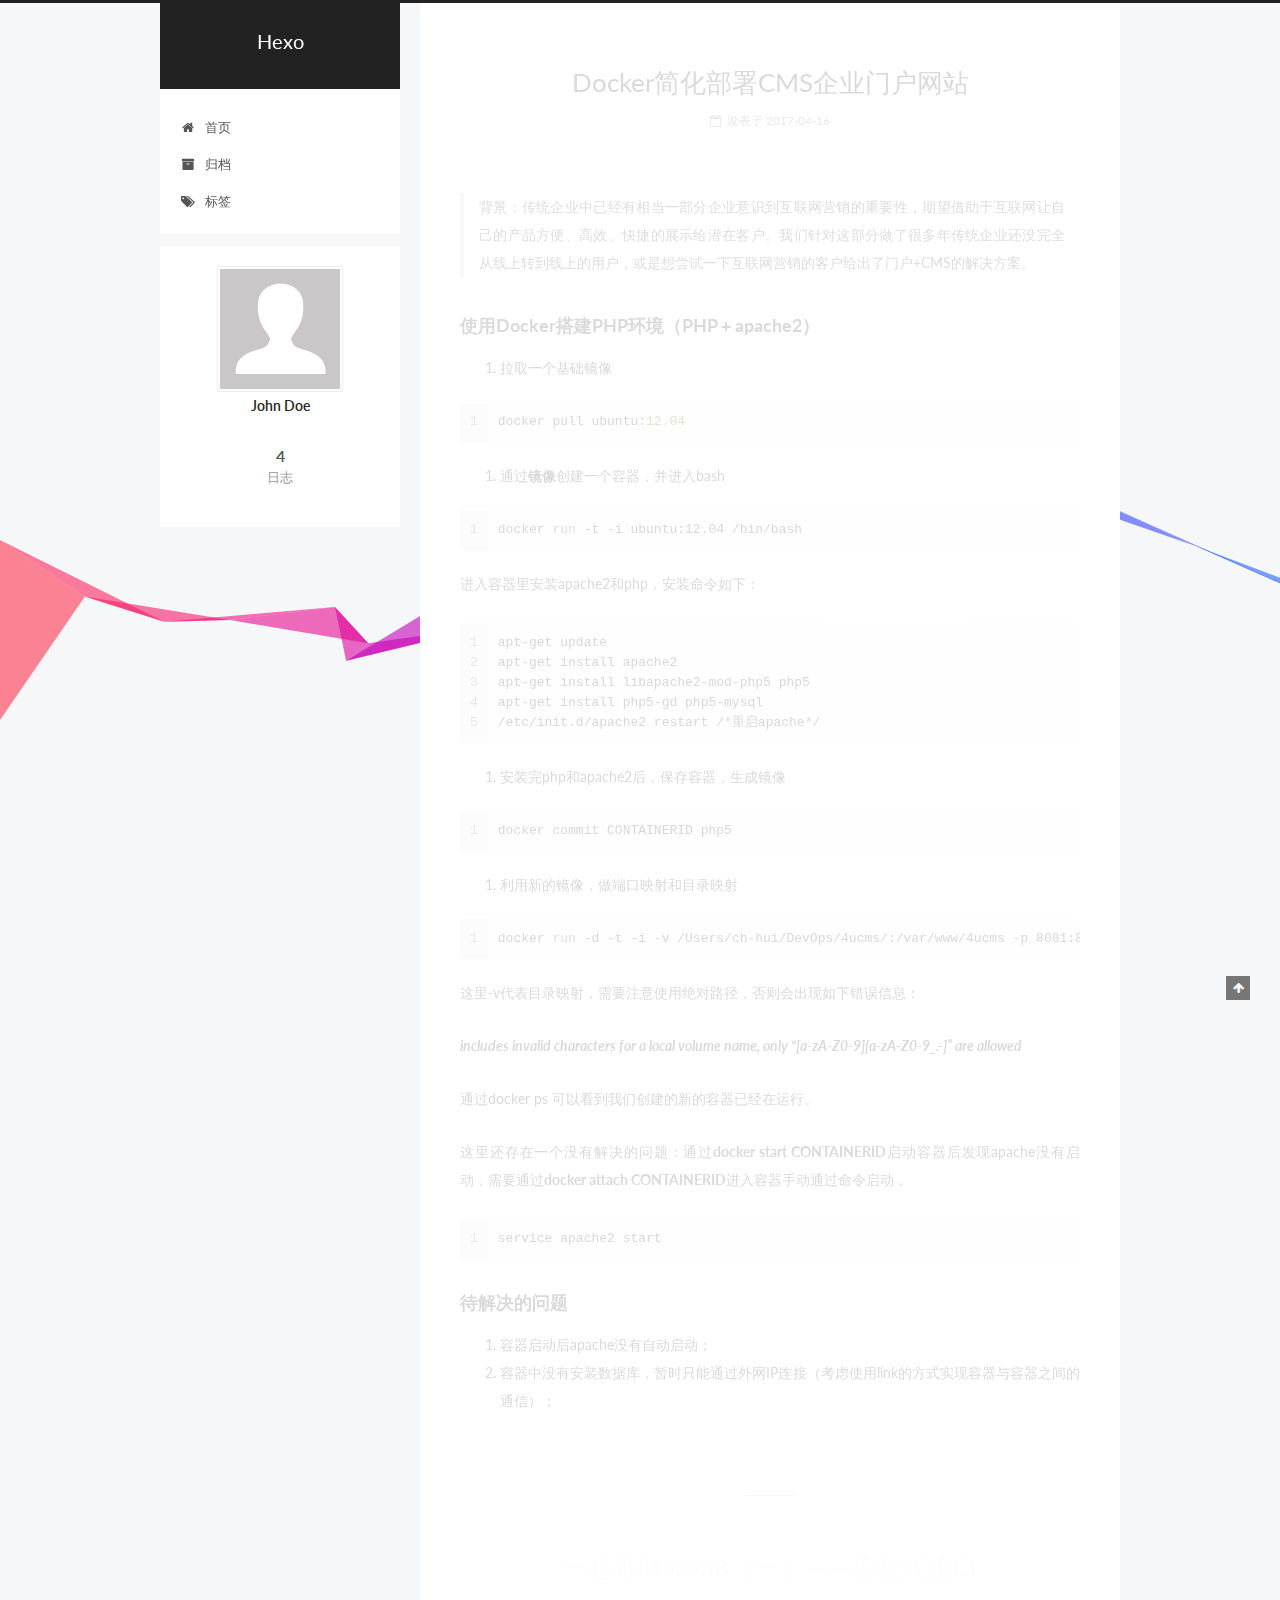
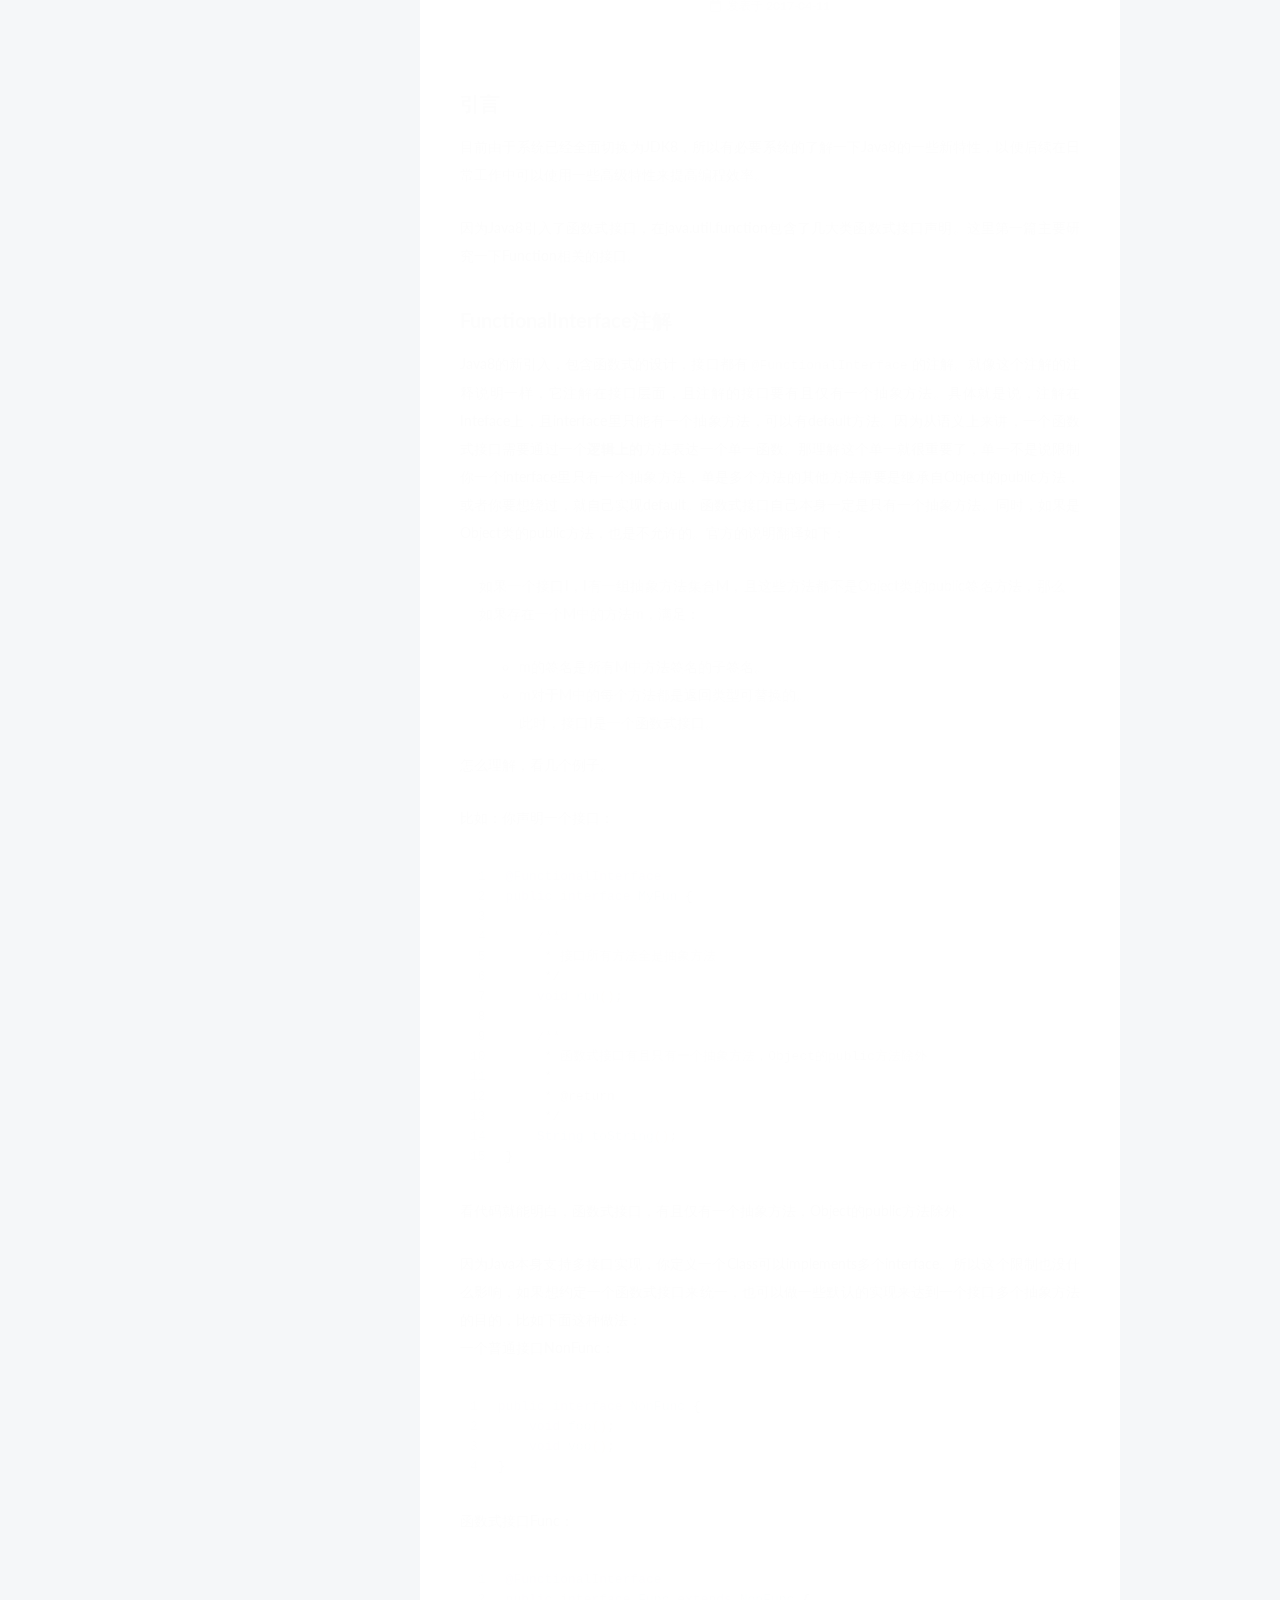
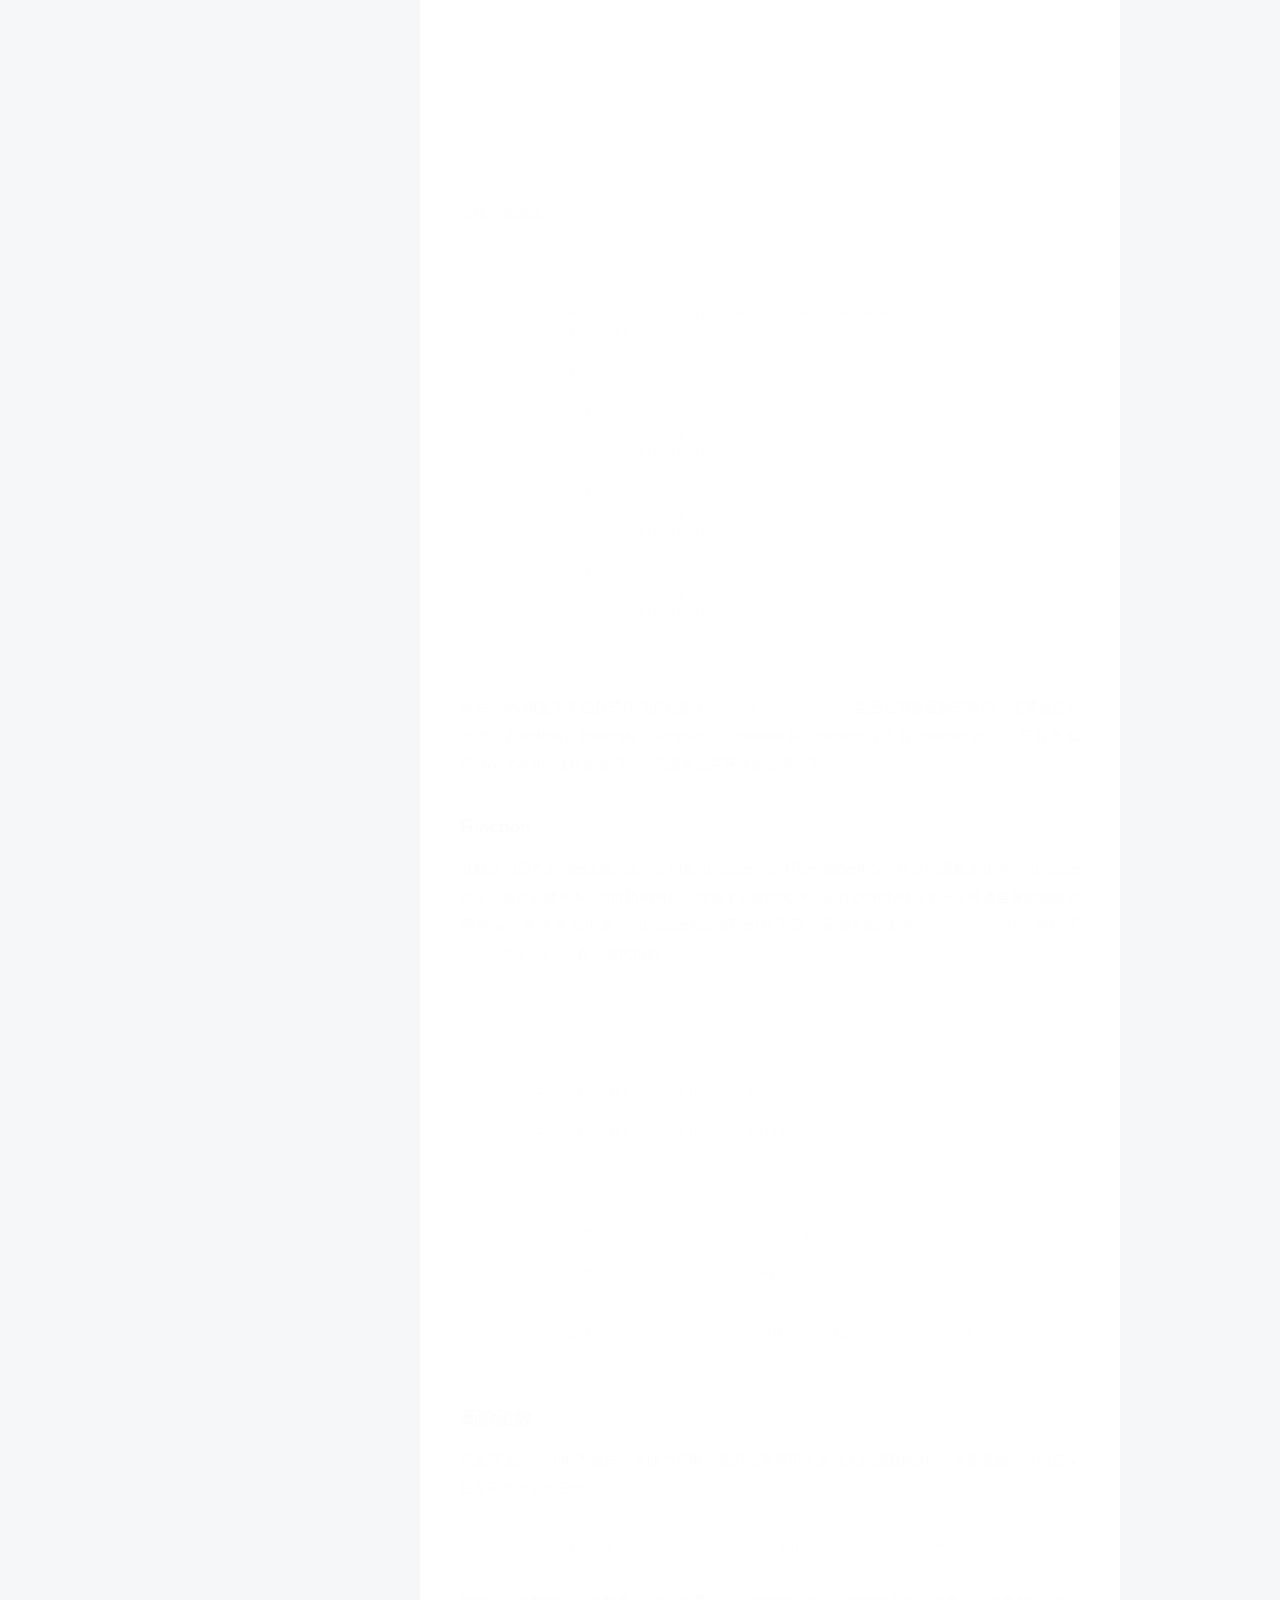
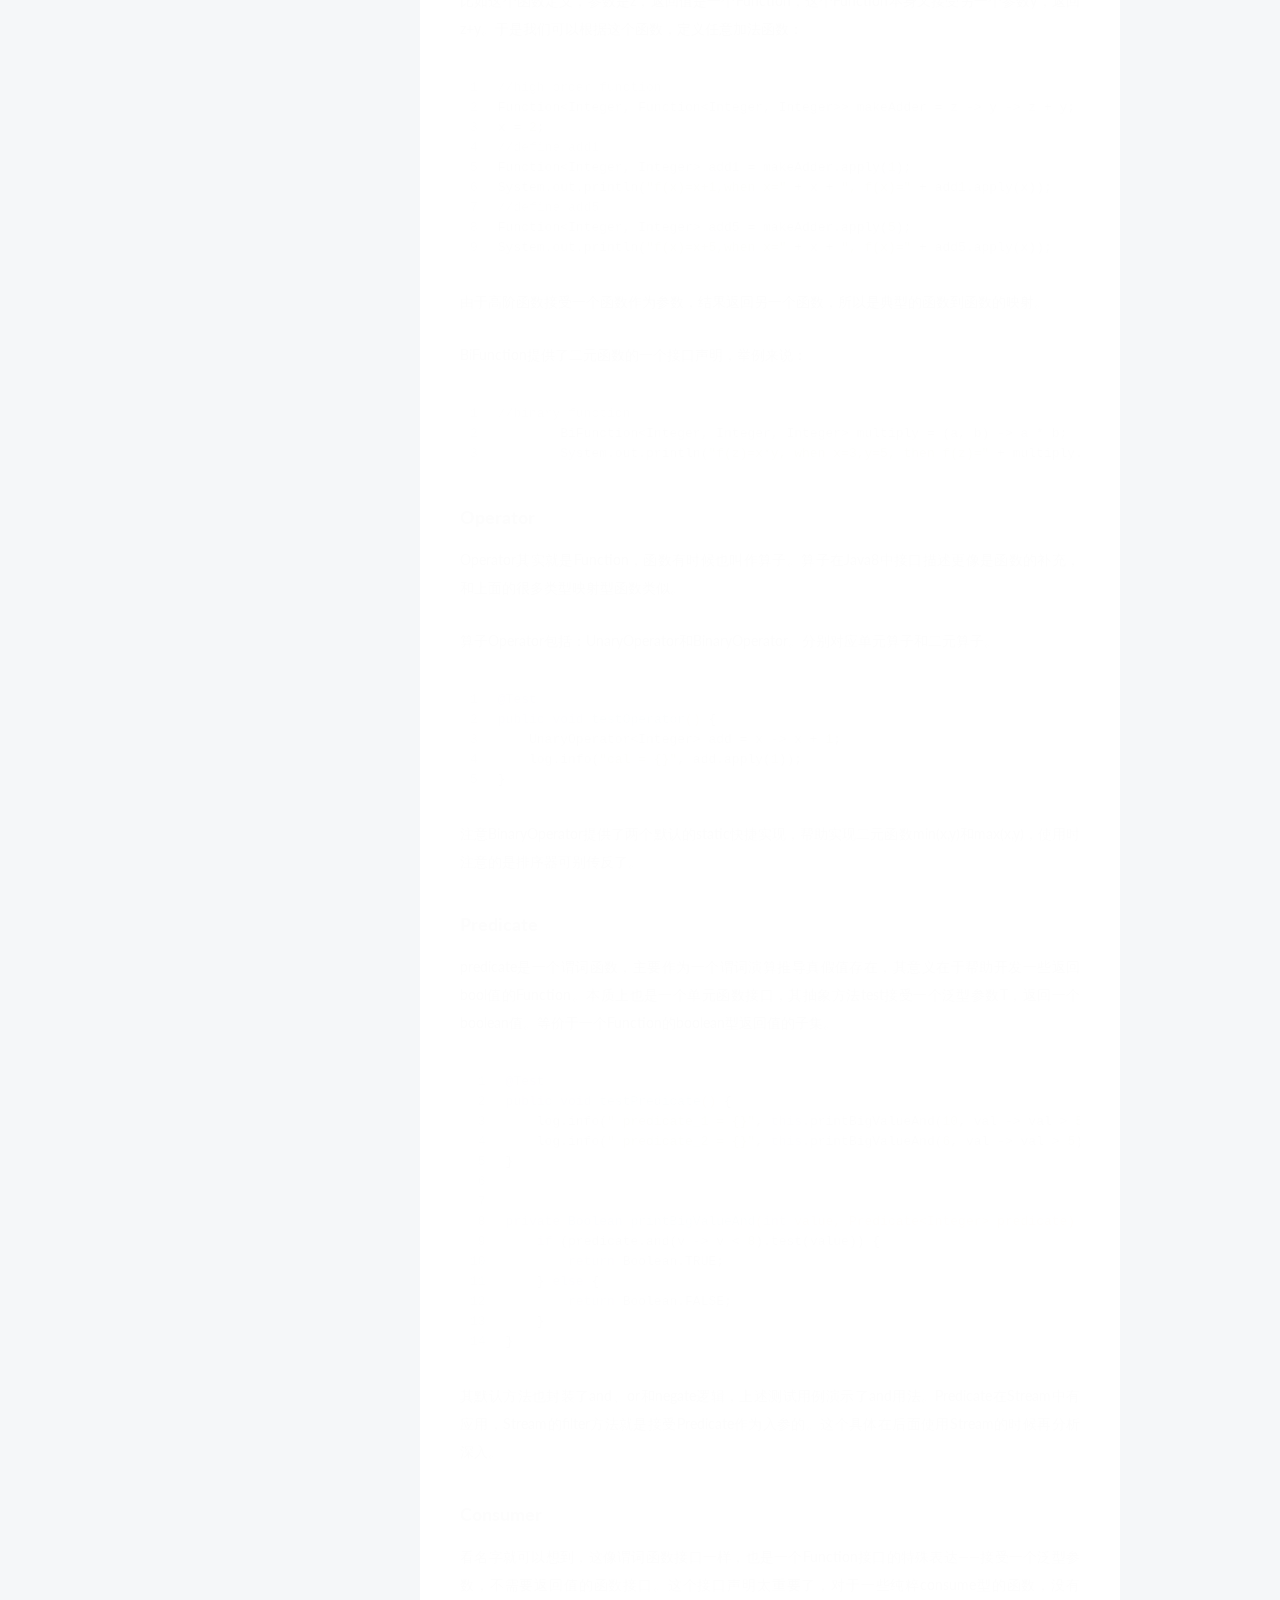
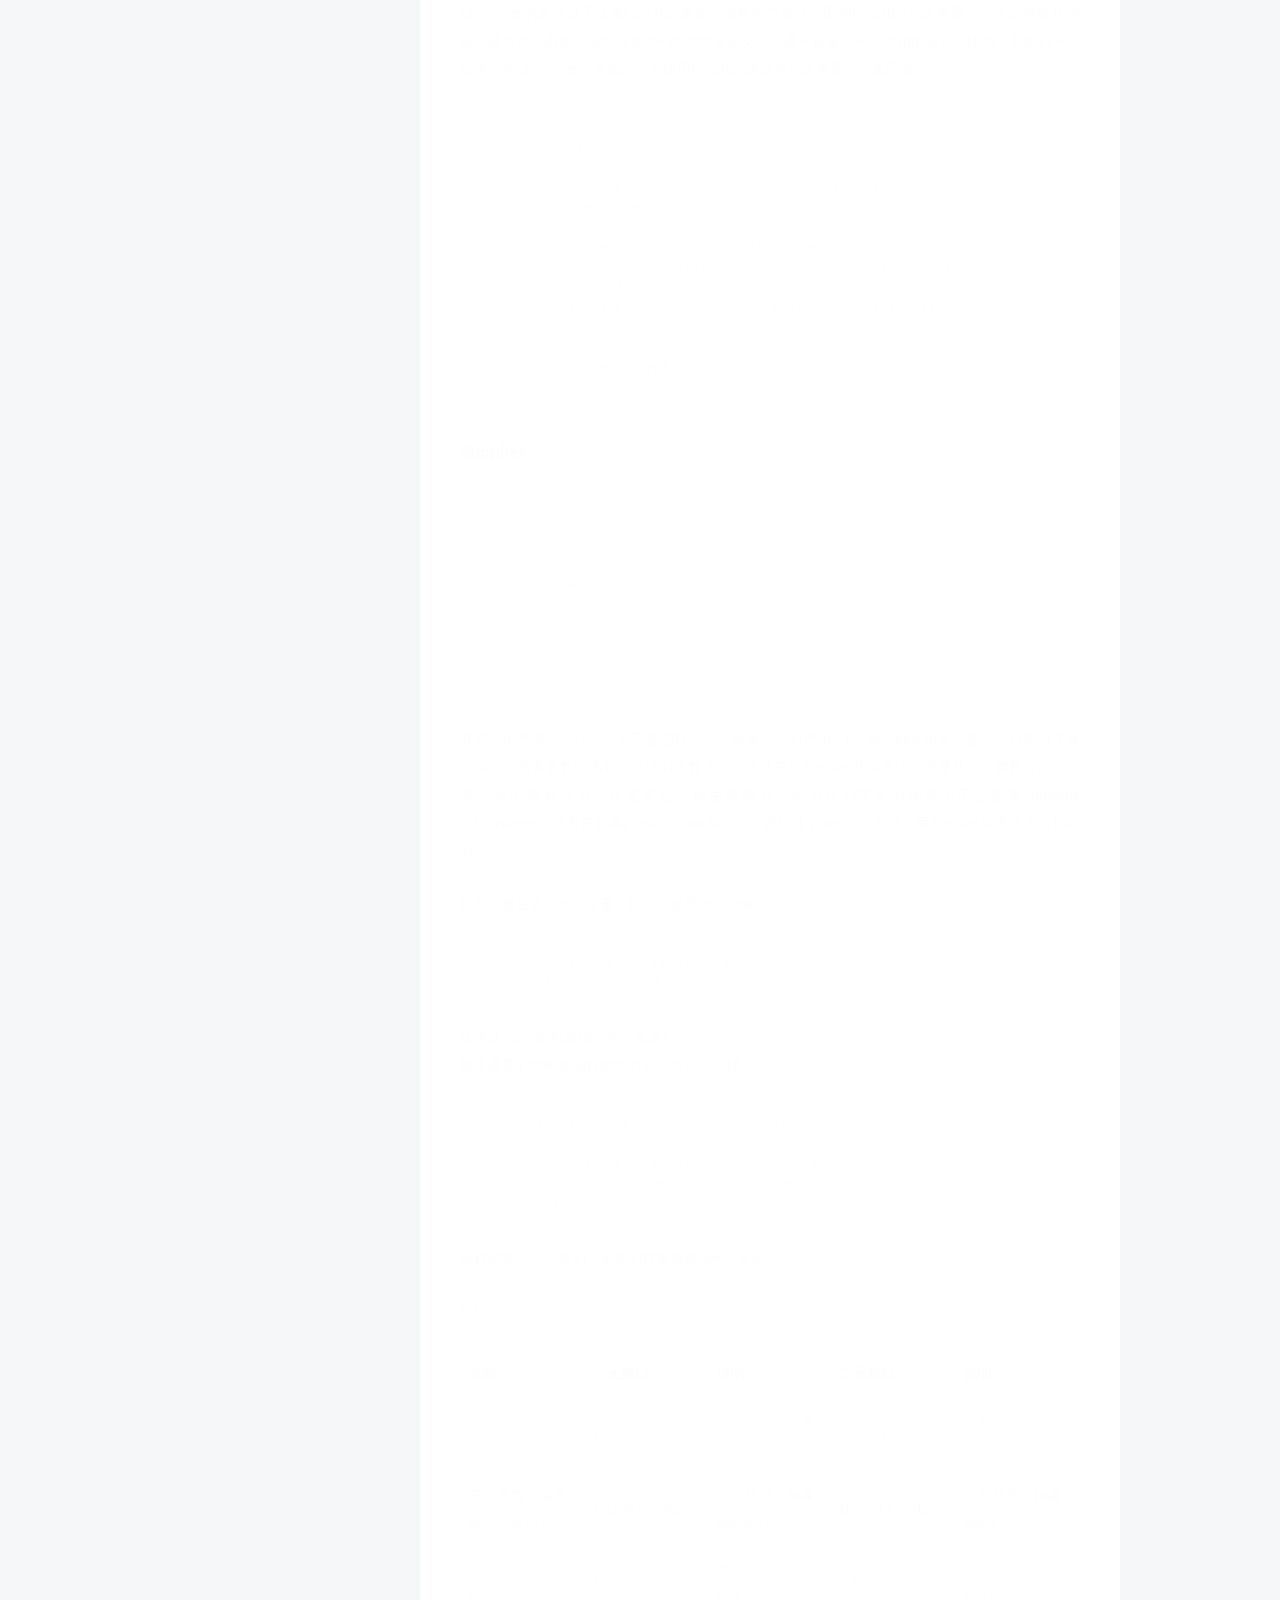
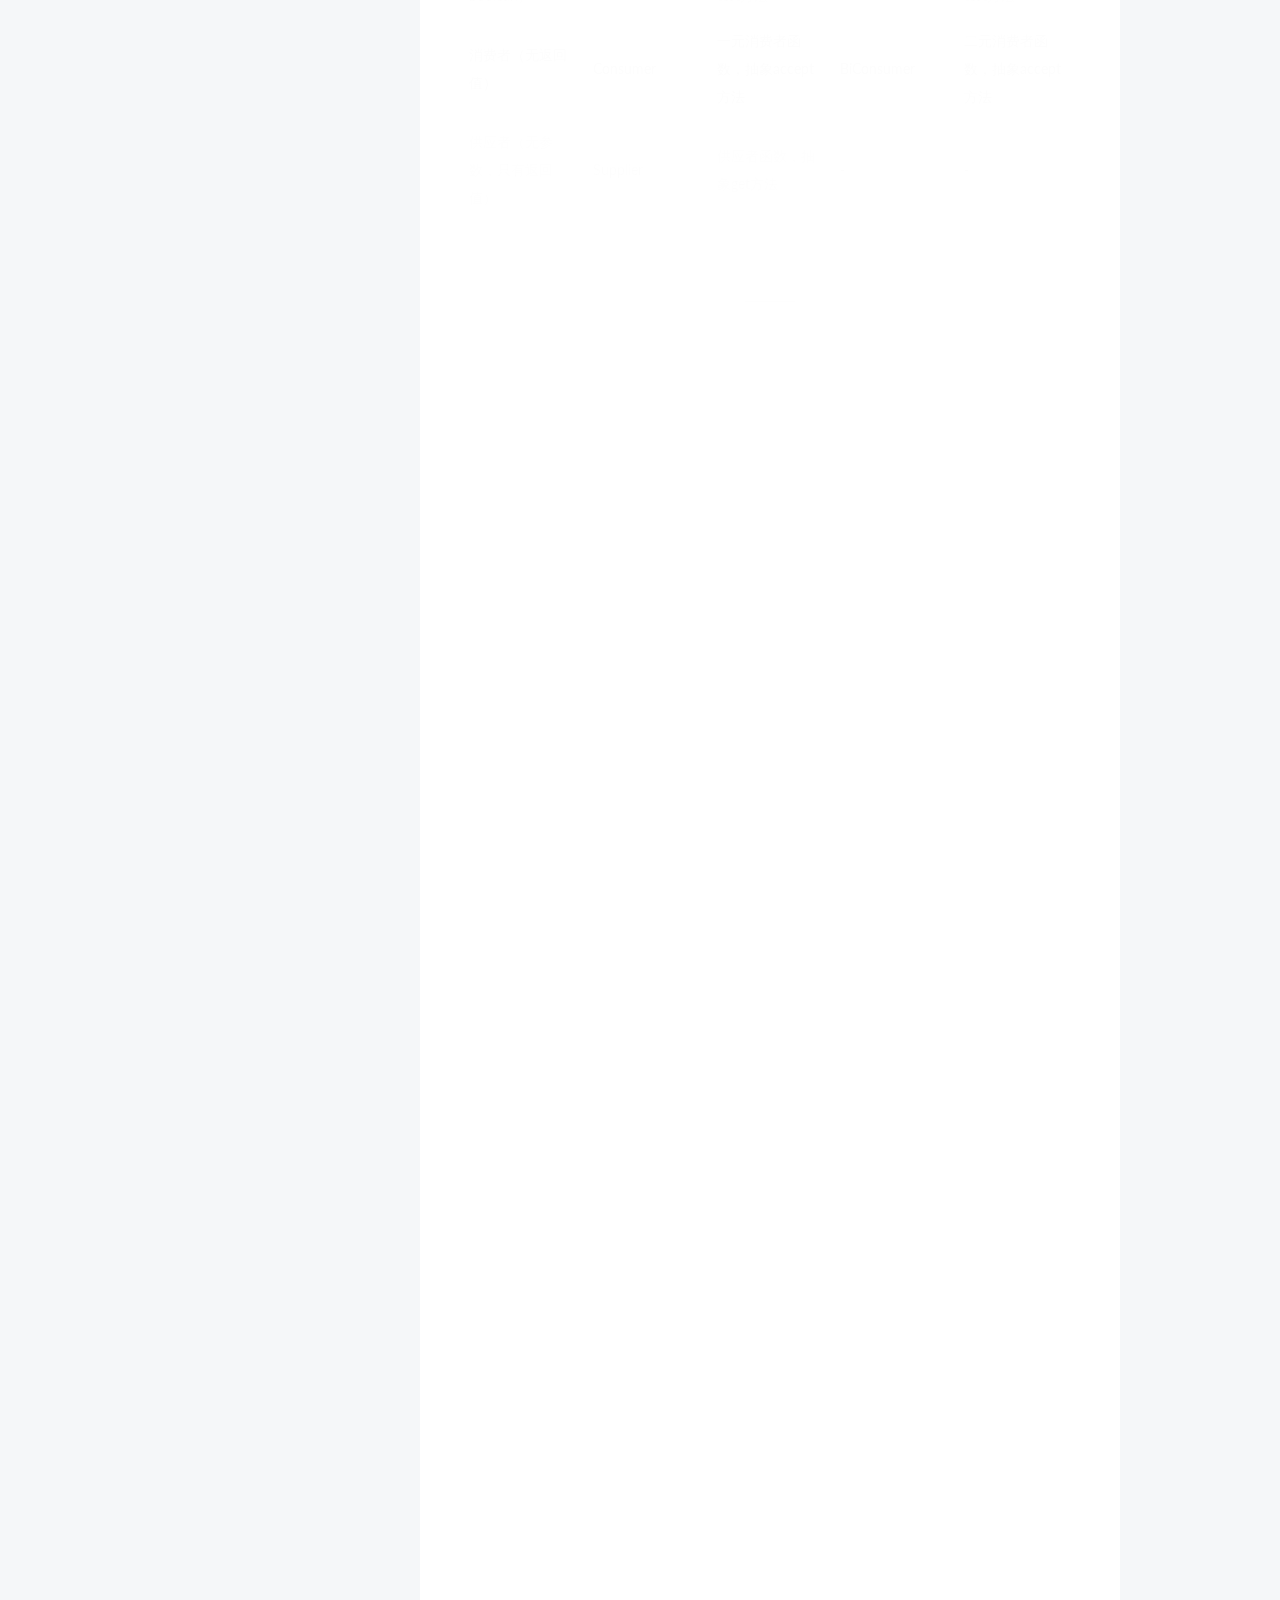
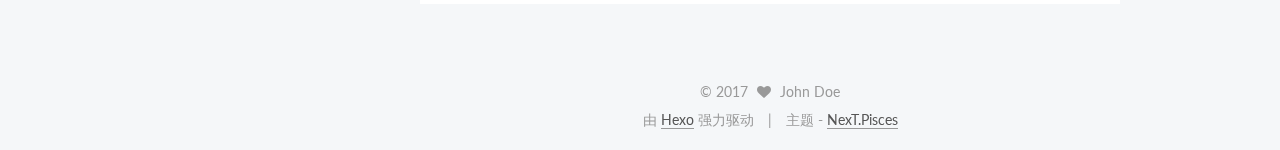
==== index.html @ 5c095590 "Site updated: 2017-04-16 20:41:40" ====
<!doctype html>



  


<html class="theme-next pisces use-motion" lang="zh-Hans">
<head>
  <meta charset="UTF-8"/>
<meta http-equiv="X-UA-Compatible" content="IE=edge" />
<meta name="viewport" content="width=device-width, initial-scale=1, maximum-scale=1"/>



<meta http-equiv="Cache-Control" content="no-transform" />
<meta http-equiv="Cache-Control" content="no-siteapp" />















  
  
  <link href="/lib/fancybox/source/jquery.fancybox.css?v=2.1.5" rel="stylesheet" type="text/css" />




  
  
  
  

  
    
    
  

  

  

  

  

  
    
    
    <link href="//fonts.googleapis.com/css?family=Lato:300,300italic,400,400italic,700,700italic&subset=latin,latin-ext" rel="stylesheet" type="text/css">
  






<link href="/lib/font-awesome/css/font-awesome.min.css?v=4.6.2" rel="stylesheet" type="text/css" />

<link href="/css/main.css?v=5.1.0" rel="stylesheet" type="text/css" />


  <meta name="keywords" content="Hexo, NexT" />








  <link rel="shortcut icon" type="image/x-icon" href="/favicon.ico?v=5.1.0" />






<meta property="og:type" content="website">
<meta property="og:title" content="Hexo">
<meta property="og:url" content="http://yoursite.com/index.html">
<meta property="og:site_name" content="Hexo">
<meta name="twitter:card" content="summary">
<meta name="twitter:title" content="Hexo">



<script type="text/javascript" id="hexo.configurations">
  var NexT = window.NexT || {};
  var CONFIG = {
    root: '/',
    scheme: 'Pisces',
    sidebar: {"position":"left","display":"post","offset":12,"offset_float":0,"b2t":false,"scrollpercent":false},
    fancybox: true,
    motion: true,
    duoshuo: {
      userId: '0',
      author: '博主'
    },
    algolia: {
      applicationID: '',
      apiKey: '',
      indexName: '',
      hits: {"per_page":10},
      labels: {"input_placeholder":"Search for Posts","hits_empty":"We didn't find any results for the search: ${query}","hits_stats":"${hits} results found in ${time} ms"}
    }
  };
</script>



  <link rel="canonical" href="http://yoursite.com/"/>





  <title> Hexo </title>
</head>

<body itemscope itemtype="http://schema.org/WebPage" lang="zh-Hans">

  














  
  
    
  

  <div class="container sidebar-position-left 
   page-home 
 ">
    <div class="headband"></div>

    <header id="header" class="header" itemscope itemtype="http://schema.org/WPHeader">
      <div class="header-inner"><div class="site-brand-wrapper">
  <div class="site-meta ">
    

    <div class="custom-logo-site-title">
      <a href="/"  class="brand" rel="start">
        <span class="logo-line-before"><i></i></span>
        <span class="site-title">Hexo</span>
        <span class="logo-line-after"><i></i></span>
      </a>
    </div>
      
        <p class="site-subtitle"></p>
      
  </div>

  <div class="site-nav-toggle">
    <button>
      <span class="btn-bar"></span>
      <span class="btn-bar"></span>
      <span class="btn-bar"></span>
    </button>
  </div>
</div>

<nav class="site-nav">
  

  
    <ul id="menu" class="menu">
      
        
        <li class="menu-item menu-item-home">
          <a href="/" rel="section">
            
              <i class="menu-item-icon fa fa-fw fa-home"></i> <br />
            
            首页
          </a>
        </li>
      
        
        <li class="menu-item menu-item-archives">
          <a href="/archives" rel="section">
            
              <i class="menu-item-icon fa fa-fw fa-archive"></i> <br />
            
            归档
          </a>
        </li>
      
        
        <li class="menu-item menu-item-tags">
          <a href="/tags" rel="section">
            
              <i class="menu-item-icon fa fa-fw fa-tags"></i> <br />
            
            标签
          </a>
        </li>
      

      
    </ul>
  

  
</nav>



 </div>
    </header>

    <main id="main" class="main">
      <div class="main-inner">
        <div class="content-wrap">
          <div id="content" class="content">
            
  <section id="posts" class="posts-expand">
    
      

  

  
  
  

  <article class="post post-type-normal " itemscope itemtype="http://schema.org/Article">
    <link itemprop="mainEntityOfPage" href="http://yoursite.com/2017/04/16/Docker简化部署CMS企业门户网站/">

    <span hidden itemprop="author" itemscope itemtype="http://schema.org/Person">
      <meta itemprop="name" content="John Doe">
      <meta itemprop="description" content="">
      <meta itemprop="image" content="/images/avatar.gif">
    </span>

    <span hidden itemprop="publisher" itemscope itemtype="http://schema.org/Organization">
      <meta itemprop="name" content="Hexo">
    </span>

    
      <header class="post-header">

        
        
          <h1 class="post-title" itemprop="name headline">
            
            
              
                
                <a class="post-title-link" href="/2017/04/16/Docker简化部署CMS企业门户网站/" itemprop="url">
                  Docker简化部署CMS企业门户网站
                </a>
              
            
          </h1>
        

        <div class="post-meta">
          <span class="post-time">
            
              <span class="post-meta-item-icon">
                <i class="fa fa-calendar-o"></i>
              </span>
              
                <span class="post-meta-item-text">发表于</span>
              
              <time title="创建于" itemprop="dateCreated datePublished" datetime="2017-04-16T19:58:52+08:00">
                2017-04-16
              </time>
            

            

            
          </span>

          

          
            
          

          
          

          

          

          

        </div>
      </header>
    


    <div class="post-body" itemprop="articleBody">

      
      

      
        
          
            <blockquote>
<p>背景：传统企业中已经有相当一部分企业意识到互联网营销的重要性，期望借助于互联网让自己的产品方便、高效、快捷的展示给潜在客户。我们针对这部分做了很多年传统企业还没完全从线上转到线上的用户，或是想尝试一下互联网营销的客户给出了门户+CMS的解决方案。</p>
</blockquote>
<h3 id="使用Docker搭建PHP环境（PHP-apache2）"><a href="#使用Docker搭建PHP环境（PHP-apache2）" class="headerlink" title="使用Docker搭建PHP环境（PHP + apache2）"></a>使用Docker搭建PHP环境（PHP + apache2）</h3><ol>
<li>拉取一个基础镜像</li>
</ol>
<figure class="highlight docker"><table><tr><td class="gutter"><pre><div class="line">1</div></pre></td><td class="code"><pre><div class="line">docker pull ubuntu:<span class="number">12.04</span></div></pre></td></tr></table></figure>
<ol>
<li>通过<strong>镜像</strong>创建一个容器，并进入bash</li>
</ol>
<figure class="highlight docker"><table><tr><td class="gutter"><pre><div class="line">1</div></pre></td><td class="code"><pre><div class="line">docker <span class="keyword">run</span> -t -i ubuntu:12.04 /bin/bash</div></pre></td></tr></table></figure>
<p>进入容器里安装apache2和php，安装命令如下：</p>
<figure class="highlight plain"><table><tr><td class="gutter"><pre><div class="line">1</div><div class="line">2</div><div class="line">3</div><div class="line">4</div><div class="line">5</div></pre></td><td class="code"><pre><div class="line">apt-get update</div><div class="line">apt-get install apache2</div><div class="line">apt-get install libapache2-mod-php5 php5</div><div class="line">apt-get install php5-gd php5-mysql</div><div class="line">/etc/init.d/apache2 restart /*重启apache*/</div></pre></td></tr></table></figure>
<ol>
<li>安装完php和apache2后，保存容器，生成镜像</li>
</ol>
<figure class="highlight dockerfile"><table><tr><td class="gutter"><pre><div class="line">1</div></pre></td><td class="code"><pre><div class="line">docker commit CONTAINERID php5</div></pre></td></tr></table></figure>
<ol>
<li>利用新的镜像，做端口映射和目录映射</li>
</ol>
<figure class="highlight dockerfile"><table><tr><td class="gutter"><pre><div class="line">1</div></pre></td><td class="code"><pre><div class="line">docker <span class="keyword">run</span> -d -t -i -v /Users/ch-hui/DevOps/4ucms/:/var/www/4ucms -p 8081:80 --name 4ucms php5 /bin/bash</div></pre></td></tr></table></figure>
<p>这里-v代表目录映射，需要注意使用绝对路径，否则会出现如下错误信息：</p>
<p><strong><em>includes invalid characters for a local volume name, only “[a-zA-Z0-9][a-zA-Z0-9_.-]” are allowed</em></strong></p>
<p>通过docker ps 可以看到我们创建的新的容器已经在运行。</p>
<p>这里还存在一个没有解决的问题：通过<strong>docker start CONTAINERID</strong>启动容器后发现apache没有启动，需要通过<strong>docker attach CONTAINERID</strong>进入容器手动通过命令启动，</p>
<figure class="highlight plain"><table><tr><td class="gutter"><pre><div class="line">1</div></pre></td><td class="code"><pre><div class="line">service apache2 start</div></pre></td></tr></table></figure>
<h3 id="待解决的问题"><a href="#待解决的问题" class="headerlink" title="待解决的问题"></a>待解决的问题</h3><ol>
<li>容器启动后apache没有自动启动；</li>
<li>容器中没有安装数据库，暂时只能通过外网IP连接（考虑使用link的方式实现容器与容器之间的通信）；</li>
</ol>

          
        
      
    </div>

    <div>
      
    </div>

    <div>
      
    </div>

    <div>
      
    </div>

    <footer class="post-footer">
      

      

      

      
      
        <div class="post-eof"></div>
      
    </footer>
  </article>


    
      

  

  
  
  

  <article class="post post-type-normal " itemscope itemtype="http://schema.org/Article">
    <link itemprop="mainEntityOfPage" href="http://yoursite.com/2017/04/11/8（一）——函数式接口/">

    <span hidden itemprop="author" itemscope itemtype="http://schema.org/Person">
      <meta itemprop="name" content="John Doe">
      <meta itemprop="description" content="">
      <meta itemprop="image" content="/images/avatar.gif">
    </span>

    <span hidden itemprop="publisher" itemscope itemtype="http://schema.org/Organization">
      <meta itemprop="name" content="Hexo">
    </span>

    
      <header class="post-header">

        
        
          <h1 class="post-title" itemprop="name headline">
            
            
              
                
                <a class="post-title-link" href="/2017/04/11/8（一）——函数式接口/" itemprop="url">
                  一起爪哇Java8（一）——函数式接口
                </a>
              
            
          </h1>
        

        <div class="post-meta">
          <span class="post-time">
            
              <span class="post-meta-item-icon">
                <i class="fa fa-calendar-o"></i>
              </span>
              
                <span class="post-meta-item-text">发表于</span>
              
              <time title="创建于" itemprop="dateCreated datePublished" datetime="2017-04-11T16:06:52+08:00">
                2017-04-11
              </time>
            

            

            
          </span>

          

          
            
          

          
          

          

          

          

        </div>
      </header>
    


    <div class="post-body" itemprop="articleBody">

      
      

      
        
          
            <h2 id="引言"><a href="#引言" class="headerlink" title="引言"></a>引言</h2><p>目前由于系统已经全面切换为JDK8，所以有必要系统的了解一下Java8的一些新特性，以便后续在日常工作中可以使用一些高级特性来提高编程效率。</p>
<p>因为Java8引入了函数式接口，在java.util.function包含了几大类函数式接口声明。这里第一篇主要研究一下Function相关的接口。</p>
<h2 id="FunctionalInterface注解"><a href="#FunctionalInterface注解" class="headerlink" title="FunctionalInterface注解"></a>FunctionalInterface注解</h2><p>Java8的新引入，包含函数式的设计，接口都有<code>@FunctionalInterface</code>的注解。就像这个注解的注释说明一样，它注解在接口层面，且注解的接口要有且仅有一个抽象方法。具体就是说，注解在Inteface上，且interface里只能有一个抽象方法，可以有default方法。因为从语义上来讲，一个函数式接口需要通过一个<strong>逻辑上的</strong>方法表达一个单一函数。那理解这个单一就很重要了，单一不是说限制你一个interface里只有一个抽象方法，单是多个方法的其他方法需要是继承自Object的public方法，或者你要想绕过，就自己实现default。函数式接口自己本身一定是只有一个抽象方法。同时，如果是Object类的public方法，也是不允许的。官方的说明翻译如下：</p>
<blockquote>
<p>如果一个接口I，I有一组抽象方法集合M，且这些方法都不是Object类的public签名方法，那么如果存在一个M中的方法m，满足： </p>
<ul>
<li>m的签名是所有M中方法签名的子签名。 </li>
<li>m对于M中的每个方法都是返回类型可替换的。<br>此时，接口I是一个函数式接口。</li>
</ul>
</blockquote>
<p>怎么理解，看几个例子。</p>
<p>比如：你声明一个接口：</p>
<figure class="highlight java"><table><tr><td class="gutter"><pre><div class="line">1</div><div class="line">2</div><div class="line">3</div><div class="line">4</div><div class="line">5</div><div class="line">6</div><div class="line">7</div><div class="line">8</div><div class="line">9</div><div class="line">10</div><div class="line">11</div><div class="line">12</div><div class="line">13</div><div class="line">14</div><div class="line">15</div></pre></td><td class="code"><pre><div class="line"><span class="meta">@FunctionalInterface</span></div><div class="line"><span class="keyword">public</span> <span class="class"><span class="keyword">interface</span> <span class="title">MyFun</span> </span>&#123;</div><div class="line"></div><div class="line">    <span class="comment">/**</span></div><div class="line">     * 接口所有方法全是抽象方法</div><div class="line">     */</div><div class="line">    <span class="function"><span class="keyword">void</span> <span class="title">run</span><span class="params">()</span></span>;</div><div class="line"></div><div class="line">    <span class="comment">/**</span></div><div class="line">     * 函数式接口有且只有一个抽象方法，Object的public方法除外</div><div class="line">     *</div><div class="line">     * <span class="doctag">@return</span></div><div class="line">     */</div><div class="line">    <span class="function">String <span class="title">toString</span><span class="params">()</span></span>;</div><div class="line">&#125;</div></pre></td></tr></table></figure>
<p>看代码就能明白，函数式接口，有且仅有一个抽象方法，Object的public方法除外。</p>
<p>因为Java本身支持多接口实现，你定义一个Class可以implements多个interface。所以这个限制也没什么影响，如果想约定一个函数式接口来统一，也可以做一些默认的实现来达到一个接口多个抽象方法的目的，比如下面这种做法：<br>一个普通接口NonFunc：</p>
<figure class="highlight java"><table><tr><td class="gutter"><pre><div class="line">1</div><div class="line">2</div><div class="line">3</div><div class="line">4</div></pre></td><td class="code"><pre><div class="line"><span class="keyword">public</span> <span class="class"><span class="keyword">interface</span> <span class="title">NonFunc</span> </span>&#123;</div><div class="line">    <span class="function"><span class="keyword">void</span> <span class="title">foo</span><span class="params">()</span></span>;</div><div class="line">    <span class="function"><span class="keyword">void</span> <span class="title">voo</span><span class="params">()</span></span>;</div><div class="line">&#125;</div></pre></td></tr></table></figure>
<p>函数式接口Func：</p>
<figure class="highlight java"><table><tr><td class="gutter"><pre><div class="line">1</div><div class="line">2</div><div class="line">3</div><div class="line">4</div><div class="line">5</div><div class="line">6</div><div class="line">7</div><div class="line">8</div><div class="line">9</div><div class="line">10</div></pre></td><td class="code"><pre><div class="line"><span class="meta">@FunctionalInterface</span></div><div class="line"><span class="keyword">public</span> <span class="class"><span class="keyword">interface</span> <span class="title">Func</span> <span class="keyword">extends</span> <span class="title">NonFunc</span> </span>&#123;</div><div class="line">    <span class="function"><span class="keyword">void</span> <span class="title">run</span><span class="params">()</span></span>;</div><div class="line">    <span class="function"><span class="keyword">default</span> <span class="keyword">void</span> <span class="title">foo</span><span class="params">()</span> </span>&#123;</div><div class="line">        <span class="comment">// do something</span></div><div class="line">    &#125;</div><div class="line">    <span class="function"><span class="keyword">default</span> <span class="keyword">void</span> <span class="title">voo</span><span class="params">()</span> </span>&#123;</div><div class="line">        <span class="comment">// do something</span></div><div class="line">    &#125;</div><div class="line">&#125;</div></pre></td></tr></table></figure>
<p>实现的测试类：</p>
<figure class="highlight java"><table><tr><td class="gutter"><pre><div class="line">1</div><div class="line">2</div><div class="line">3</div><div class="line">4</div><div class="line">5</div><div class="line">6</div><div class="line">7</div><div class="line">8</div><div class="line">9</div><div class="line">10</div><div class="line">11</div><div class="line">12</div><div class="line">13</div><div class="line">14</div><div class="line">15</div><div class="line">16</div><div class="line">17</div><div class="line">18</div><div class="line">19</div><div class="line">20</div></pre></td><td class="code"><pre><div class="line"><span class="keyword">public</span> <span class="class"><span class="keyword">class</span> <span class="title">TestJ8FunctionalInterface</span> <span class="keyword">implements</span> <span class="title">Func</span> </span>&#123;</div><div class="line">    <span class="function"><span class="keyword">public</span> <span class="keyword">static</span> <span class="keyword">void</span> <span class="title">main</span><span class="params">(String[] args)</span> </span>&#123;</div><div class="line">        Func func = <span class="keyword">new</span> TestJ8FunctionalInterface();</div><div class="line">        func.run();</div><div class="line">        func.foo();</div><div class="line">        func.voo();</div><div class="line">    &#125;</div><div class="line">    <span class="meta">@Override</span></div><div class="line">    <span class="function"><span class="keyword">public</span> <span class="keyword">void</span> <span class="title">run</span><span class="params">()</span> </span>&#123;</div><div class="line">        System.out.println(<span class="string">"run"</span>);</div><div class="line">    &#125;</div><div class="line">    <span class="meta">@Override</span></div><div class="line">    <span class="function"><span class="keyword">public</span> <span class="keyword">void</span> <span class="title">foo</span><span class="params">()</span> </span>&#123;</div><div class="line">        System.out.println(<span class="string">"foo"</span>);</div><div class="line">    &#125;</div><div class="line">    <span class="meta">@Override</span></div><div class="line">    <span class="function"><span class="keyword">public</span> <span class="keyword">void</span> <span class="title">voo</span><span class="params">()</span> </span>&#123;</div><div class="line">        System.out.println(<span class="string">"voo"</span>);</div><div class="line">    &#125;</div><div class="line">&#125;</div></pre></td></tr></table></figure>
<p>最后，Java8里关于函数式接口的包是<code>java.util.function</code>，里面全部是函数式接口。主要包含几大类：Function、Predicate、Supplier、Consumer和*Operator（没有Operator接口，只有类似BinaryOperator这样的接口）。后面依次展开详细说明一下。</p>
<h3 id="Function"><a href="#Function" class="headerlink" title="Function"></a>Function</h3><p>其默认实现了3个default方法，分别是compose、andThen和identity，对应的函数表达为：compose对应，体现嵌套关系；andThen对应，转换了嵌套的顺序；还有identity对应了一个传递自身的函数调用对应。从这里看出来，compose和andThen对于两个函数f和g来说，<code>f.compose(g)</code>等价于<code>g.andThen(f)</code>。看个测试用例：</p>
<figure class="highlight java"><table><tr><td class="gutter"><pre><div class="line">1</div><div class="line">2</div><div class="line">3</div><div class="line">4</div><div class="line">5</div><div class="line">6</div><div class="line">7</div><div class="line">8</div><div class="line">9</div><div class="line">10</div><div class="line">11</div><div class="line">12</div><div class="line">13</div><div class="line">14</div><div class="line">15</div><div class="line">16</div><div class="line">17</div><div class="line">18</div></pre></td><td class="code"><pre><div class="line"><span class="meta">@Test</span></div><div class="line"><span class="function"><span class="keyword">public</span> <span class="keyword">void</span> <span class="title">testFunction</span><span class="params">()</span> </span>&#123;</div><div class="line"></div><div class="line">    <span class="comment">// f(x) = x + 1</span></div><div class="line">    Function&lt;Integer, Integer&gt; incr = x -&gt; x + <span class="number">1</span>;</div><div class="line">    <span class="comment">// g(x) = x * 2</span></div><div class="line">    Function&lt;Integer, Integer&gt; multiply = x -&gt; x * <span class="number">2</span>;</div><div class="line"></div><div class="line">    <span class="keyword">int</span> count = <span class="number">2</span>;</div><div class="line"></div><div class="line"></div><div class="line">    log.info(<span class="string">"cal = &#123;&#125;"</span>, incr.apply(<span class="number">2</span>));</div><div class="line">    <span class="comment">// f(g(x))</span></div><div class="line">    log.info(<span class="string">"cal1 = &#123;&#125;"</span>, incr.compose(multiply).apply(count));</div><div class="line"></div><div class="line">    <span class="comment">// g(f(x))</span></div><div class="line">    log.info(<span class="string">"cal2 = &#123;&#125;"</span>, incr.andThen(multiply).apply(count));</div><div class="line">&#125;</div></pre></td></tr></table></figure>
<h3 id="高阶函数"><a href="#高阶函数" class="headerlink" title="高阶函数"></a>高阶函数</h3><p>只是普通的lambda表达式，其能力有限。我们会希望引入更强大的函数能力——高阶函数，可以定义任意同类计算的函数。</p>
<figure class="highlight java"><table><tr><td class="gutter"><pre><div class="line">1</div></pre></td><td class="code"><pre><div class="line">Function&lt;Integer, Function&lt;Integer, Integer&gt;&gt; makeAdder = z -&gt; y -&gt; z + y;</div></pre></td></tr></table></figure>
<p>比如这个函数定义，参数是z，返回值是一个Function，这个Function本身又接受另一个参数y，返回z+y。于是我们可以根据这个函数，定义任意加法函数：</p>
<figure class="highlight java"><table><tr><td class="gutter"><pre><div class="line">1</div><div class="line">2</div><div class="line">3</div><div class="line">4</div><div class="line">5</div><div class="line">6</div><div class="line">7</div><div class="line">8</div><div class="line">9</div></pre></td><td class="code"><pre><div class="line"><span class="comment">//high order function</span></div><div class="line">Function&lt;Integer, Function&lt;Integer, Integer&gt;&gt; makeAdder = z -&gt; y -&gt; z + y;</div><div class="line">x = <span class="number">2</span>;</div><div class="line"><span class="comment">//define add1</span></div><div class="line">Function&lt;Integer, Integer&gt; add1 = makeAdder.apply(<span class="number">1</span>);</div><div class="line">System.out.println(<span class="string">"f(x)=x+1,when x="</span> + x + <span class="string">", f(x)="</span> + add1.apply(x));</div><div class="line"><span class="comment">//define add5</span></div><div class="line">Function&lt;Integer, Integer&gt; add5 = makeAdder.apply(<span class="number">5</span>);</div><div class="line">System.out.println(<span class="string">"f(x)=x+5,when x="</span> + x + <span class="string">", f(x)="</span> + add5.apply(x));</div></pre></td></tr></table></figure>
<p>由于高阶函数接受一个函数作为参数，结果返回另一个函数，所以是典型的函数到函数的映射。</p>
<p>BiFunction提供了二元函数的一个接口声明，举例来说：</p>
<figure class="highlight java"><table><tr><td class="gutter"><pre><div class="line">1</div><div class="line">2</div><div class="line">3</div></pre></td><td class="code"><pre><div class="line"><span class="comment">//binary function</span></div><div class="line">        BiFunction&lt;Integer, Integer, Integer&gt; multiply = (a, b) -&gt; a * b;</div><div class="line">        System.out.println(<span class="string">"f(z)=x*y, when x=3,y=5, then f(z)="</span> + multiply.apply(<span class="number">3</span>, <span class="number">5</span>));</div></pre></td></tr></table></figure>
<h3 id="Operator"><a href="#Operator" class="headerlink" title="Operator"></a>Operator</h3><p>Operator其实就是Function，函数有时候也叫作算子。算子在Java8中接口描述更像是函数的补充，和上面的很多类型映射型函数类似。</p>
<p>算子Operator包括：UnaryOperator和BinaryOperator。分别对应单元算子和二元算子。 </p>
<figure class="highlight java"><table><tr><td class="gutter"><pre><div class="line">1</div><div class="line">2</div><div class="line">3</div><div class="line">4</div><div class="line">5</div></pre></td><td class="code"><pre><div class="line"><span class="meta">@Test</span></div><div class="line"><span class="function"><span class="keyword">public</span> <span class="keyword">void</span> <span class="title">testOperator</span><span class="params">()</span> </span>&#123;</div><div class="line">    UnaryOperator&lt;Integer&gt; add = x -&gt; x + <span class="number">1</span>;</div><div class="line">    log.info(<span class="string">"cal = &#123;&#125;"</span>, add.apply(<span class="number">1</span>));</div><div class="line">&#125;</div></pre></td></tr></table></figure>
<p>注意BinaryOperator提供了两个默认的static快捷实现，帮助实现二元函数min(x,y)和max(x,y)，使用时注意的是排序器可别传反了。</p>
<h3 id="Predicate"><a href="#Predicate" class="headerlink" title="Predicate"></a>Predicate</h3><p>predicate是一个谓词函数，主要作为一个谓词演算推导真假值存在，其意义在于帮助开发一些返回bool值的Function。本质上也是一个单元函数接口，其抽象方法test接受一个泛型参数T，返回一个boolean值。等价于一个Function的boolean型返回值的子集。</p>
<figure class="highlight java"><table><tr><td class="gutter"><pre><div class="line">1</div><div class="line">2</div><div class="line">3</div><div class="line">4</div><div class="line">5</div><div class="line">6</div><div class="line">7</div><div class="line">8</div><div class="line">9</div><div class="line">10</div><div class="line">11</div><div class="line">12</div><div class="line">13</div><div class="line">14</div></pre></td><td class="code"><pre><div class="line"><span class="meta">@Test</span></div><div class="line"><span class="function"><span class="keyword">public</span> <span class="keyword">void</span> <span class="title">testPredicate</span><span class="params">()</span> </span>&#123;</div><div class="line">    log.info(<span class="string">" predicate_1 = &#123;&#125;"</span>, <span class="keyword">this</span>.printBigValueAnd(<span class="number">10</span>, val -&gt; val &gt; <span class="number">5</span>));</div><div class="line">    log.info(<span class="string">" predicate_2 = &#123;&#125;"</span>, <span class="keyword">this</span>.printBigValueAnd(<span class="number">6</span>, val -&gt; val &gt; <span class="number">5</span>));</div><div class="line">&#125;</div><div class="line"></div><div class="line"></div><div class="line"><span class="function"><span class="keyword">private</span> Boolean <span class="title">printBigValueAnd</span><span class="params">(<span class="keyword">int</span> value, Predicate&lt;Integer&gt; predicate)</span> </span>&#123;</div><div class="line">    <span class="keyword">if</span> (predicate.and(v -&gt; v &lt; <span class="number">8</span>).test(value)) &#123;</div><div class="line">        <span class="keyword">return</span> Boolean.TRUE;</div><div class="line">    &#125; <span class="keyword">else</span> &#123;</div><div class="line">        <span class="keyword">return</span> Boolean.FALSE;</div><div class="line">    &#125;</div><div class="line">&#125;</div></pre></td></tr></table></figure>
<p>其默认方法也封装了and、or和negate逻辑，上述测试用例演示了and用法。Predicate在Stream中有应用，Stream的filter方法就是接受Predicate作为入参的。这个具体在后面使用Stream的时候再分析深入。</p>
<h3 id="Consumer"><a href="#Consumer" class="headerlink" title="Consumer"></a>Consumer</h3><p>看名字就可以想到，这像谓词函数接口一样，也是一个Function接口的特殊表达——接受一个泛型参数，不需要返回值的函数接口。这个接口声明太重要了，对于一些纯粹consume型的函数，没有Consumer的定义真无法被Function家族的函数接口表达。因为Function一定需要一个泛型参数作为返回值类型（当然不排除你使用Function来定义，但是一直返回一个无用的值）。比如下面的例子，如果没有Consumer，类似的行为使用Function表达就一定需要一个返回值。</p>
<figure class="highlight java"><table><tr><td class="gutter"><pre><div class="line">1</div><div class="line">2</div><div class="line">3</div><div class="line">4</div><div class="line">5</div><div class="line">6</div><div class="line">7</div><div class="line">8</div><div class="line">9</div><div class="line">10</div><div class="line">11</div><div class="line">12</div><div class="line">13</div><div class="line">14</div></pre></td><td class="code"><pre><div class="line"><span class="meta">@Test</span></div><div class="line"><span class="function"><span class="keyword">public</span> <span class="keyword">void</span> <span class="title">testConsumer</span><span class="params">()</span> </span>&#123;</div><div class="line"></div><div class="line">    Consumer&lt;Integer&gt; consumer = System.out::println;</div><div class="line">    consumer.accept(<span class="number">100</span>);</div><div class="line"></div><div class="line">    BiConsumer&lt;String, String&gt; biConsumer = (x, y) -&gt; &#123;</div><div class="line">        StringJoiner stringJoiner = <span class="keyword">new</span> StringJoiner(<span class="string">";"</span>);</div><div class="line">        stringJoiner.add(x).add(y);</div><div class="line">        log.info(<span class="string">"print = &#123;&#125;"</span>, stringJoiner.toString());</div><div class="line">    &#125;;</div><div class="line"></div><div class="line">    biConsumer.accept(<span class="string">"Hello"</span>, <span class="string">"World"</span>);</div><div class="line">&#125;</div></pre></td></tr></table></figure>
<h3 id="Supplier"><a href="#Supplier" class="headerlink" title="Supplier"></a>Supplier</h3><figure class="highlight java"><table><tr><td class="gutter"><pre><div class="line">1</div><div class="line">2</div><div class="line">3</div><div class="line">4</div><div class="line">5</div><div class="line">6</div><div class="line">7</div><div class="line">8</div><div class="line">9</div><div class="line">10</div></pre></td><td class="code"><pre><div class="line"><span class="meta">@FunctionalInterface</span></div><div class="line"><span class="keyword">public</span> <span class="class"><span class="keyword">interface</span> <span class="title">Supplier</span>&lt;<span class="title">T</span>&gt; </span>&#123;</div><div class="line"></div><div class="line">    <span class="comment">/**</span></div><div class="line">     * Gets a result.</div><div class="line">     *</div><div class="line">     * <span class="doctag">@return</span> a result</div><div class="line">     */</div><div class="line">    <span class="function">T <span class="title">get</span><span class="params">()</span></span>;</div><div class="line">&#125;</div></pre></td></tr></table></figure>
<p>其简洁的声明，会让人以为不是函数。这个抽象方法的声明，同Consumer相反，是一个只声明了返回值，不需要参数的函数（这还叫函数？）。也就是说Supplier其实表达的不是从一个参数空间到结果空间的映射能力，而是表达一种生成能力，因为我们常见的场景中不止是要consume（Consumer）或者是简单的map（Function），还包括了new这个动作。而Supplier就表达了这种能力。</p>
<p>比如你要是返回一个常量，那可以使用类似的做法：</p>
<figure class="highlight java"><table><tr><td class="gutter"><pre><div class="line">1</div><div class="line">2</div></pre></td><td class="code"><pre><div class="line">Supplier&lt;Integer&gt; supplier = () -&gt; <span class="number">1</span>;</div><div class="line">log.info(supplier.get());</div></pre></td></tr></table></figure>
<p>这保证supplier对象输出的一直是1。<br>如果是要利用构造函数的能力呢？就可以这样：</p>
<figure class="highlight java"><table><tr><td class="gutter"><pre><div class="line">1</div><div class="line">2</div><div class="line">3</div><div class="line">4</div><div class="line">5</div></pre></td><td class="code"><pre><div class="line">Supplier&lt;TestJ8Supplier&gt; anotherSupplier;</div><div class="line">       <span class="keyword">for</span> (<span class="keyword">int</span> i = <span class="number">0</span>; i &lt; <span class="number">10</span>; i++) &#123;</div><div class="line">           anotherSupplier = TestJ8Supplier::<span class="keyword">new</span>;</div><div class="line">           log.info(anotherSupplier.get());</div><div class="line">       &#125;</div></pre></td></tr></table></figure>
<p>这样的输出可以看到，全部的对象都是new出来的。</p>
<p>总结：</p>
<table>
<thead>
<tr>
<th>名称</th>
<th>一元接口</th>
<th>说明</th>
<th>二元接口</th>
<th>说明</th>
</tr>
</thead>
<tbody>
<tr>
<td>一般函数</td>
<td>Function</td>
<td>一元函数，抽象apply方法</td>
<td>BiFunction</td>
<td>二元函数，抽象apply方法</td>
</tr>
<tr>
<td>算子函数（输入输出同类型）</td>
<td>UnaryOperator</td>
<td>一元算子，抽象apply方法</td>
<td>BinaryOperator</td>
<td>二元算子，抽象apply方法</td>
</tr>
<tr>
<td>谓词函数（输出boolean）</td>
<td>Predicate</td>
<td>一元谓词，抽象test方法</td>
<td>BiPredicate</td>
<td>二元谓词，抽象test方法</td>
</tr>
<tr>
<td>消费者（无返回值）</td>
<td>Consumer</td>
<td>一元消费者函数，抽象accept方法</td>
<td>BiConsumer</td>
<td>二元消费者函数，抽象accept方法</td>
</tr>
<tr>
<td>供应者（无参数，只有返回值）</td>
<td>Supplier</td>
<td>供应者函数，抽象get方法</td>
<td>-</td>
<td>-</td>
</tr>
</tbody>
</table>

          
        
      
    </div>

    <div>
      
    </div>

    <div>
      
    </div>

    <div>
      
    </div>

    <footer class="post-footer">
      

      

      

      
      
        <div class="post-eof"></div>
      
    </footer>
  </article>


    
      

  

  
  
  

  <article class="post post-type-normal " itemscope itemtype="http://schema.org/Article">
    <link itemprop="mainEntityOfPage" href="http://yoursite.com/2017/04/11/关于域名/">

    <span hidden itemprop="author" itemscope itemtype="http://schema.org/Person">
      <meta itemprop="name" content="John Doe">
      <meta itemprop="description" content="">
      <meta itemprop="image" content="/images/avatar.gif">
    </span>

    <span hidden itemprop="publisher" itemscope itemtype="http://schema.org/Organization">
      <meta itemprop="name" content="Hexo">
    </span>

    
      <header class="post-header">

        
        
          <h1 class="post-title" itemprop="name headline">
            
            
              
                
                <a class="post-title-link" href="/2017/04/11/关于域名/" itemprop="url">
                  关于域名
                </a>
              
            
          </h1>
        

        <div class="post-meta">
          <span class="post-time">
            
              <span class="post-meta-item-icon">
                <i class="fa fa-calendar-o"></i>
              </span>
              
                <span class="post-meta-item-text">发表于</span>
              
              <time title="创建于" itemprop="dateCreated datePublished" datetime="2017-04-11T15:35:59+08:00">
                2017-04-11
              </time>
            

            

            
          </span>

          

          
            
          

          
          

          

          

          

        </div>
      </header>
    


    <div class="post-body" itemprop="articleBody">

      
      

      
        
          
            
          
        
      
    </div>

    <div>
      
    </div>

    <div>
      
    </div>

    <div>
      
    </div>

    <footer class="post-footer">
      

      

      

      
      
        <div class="post-eof"></div>
      
    </footer>
  </article>


    
      

  

  
  
  

  <article class="post post-type-normal " itemscope itemtype="http://schema.org/Article">
    <link itemprop="mainEntityOfPage" href="http://yoursite.com/2017/04/11/hello-world/">

    <span hidden itemprop="author" itemscope itemtype="http://schema.org/Person">
      <meta itemprop="name" content="John Doe">
      <meta itemprop="description" content="">
      <meta itemprop="image" content="/images/avatar.gif">
    </span>

    <span hidden itemprop="publisher" itemscope itemtype="http://schema.org/Organization">
      <meta itemprop="name" content="Hexo">
    </span>

    
      <header class="post-header">

        
        
          <h1 class="post-title" itemprop="name headline">
            
            
              
                
                <a class="post-title-link" href="/2017/04/11/hello-world/" itemprop="url">
                  Hello World
                </a>
              
            
          </h1>
        

        <div class="post-meta">
          <span class="post-time">
            
              <span class="post-meta-item-icon">
                <i class="fa fa-calendar-o"></i>
              </span>
              
                <span class="post-meta-item-text">发表于</span>
              
              <time title="创建于" itemprop="dateCreated datePublished" datetime="2017-04-11T15:05:33+08:00">
                2017-04-11
              </time>
            

            

            
          </span>

          

          
            
          

          
          

          

          

          

        </div>
      </header>
    


    <div class="post-body" itemprop="articleBody">

      
      

      
        
          
            <p>Welcome to <a href="https://hexo.io/" target="_blank" rel="external">Hexo</a>! This is your very first post. Check <a href="https://hexo.io/docs/" target="_blank" rel="external">documentation</a> for more info. If you get any problems when using Hexo, you can find the answer in <a href="https://hexo.io/docs/troubleshooting.html" target="_blank" rel="external">troubleshooting</a> or you can ask me on <a href="https://github.com/hexojs/hexo/issues" target="_blank" rel="external">GitHub</a>.</p>
<h2 id="Quick-Start"><a href="#Quick-Start" class="headerlink" title="Quick Start"></a>Quick Start</h2><h3 id="Create-a-new-post"><a href="#Create-a-new-post" class="headerlink" title="Create a new post"></a>Create a new post</h3><figure class="highlight bash"><table><tr><td class="gutter"><pre><div class="line">1</div></pre></td><td class="code"><pre><div class="line">$ hexo new <span class="string">"My New Post"</span></div></pre></td></tr></table></figure>
<p>More info: <a href="https://hexo.io/docs/writing.html" target="_blank" rel="external">Writing</a></p>
<h3 id="Run-server"><a href="#Run-server" class="headerlink" title="Run server"></a>Run server</h3><figure class="highlight bash"><table><tr><td class="gutter"><pre><div class="line">1</div></pre></td><td class="code"><pre><div class="line">$ hexo server</div></pre></td></tr></table></figure>
<p>More info: <a href="https://hexo.io/docs/server.html" target="_blank" rel="external">Server</a></p>
<h3 id="Generate-static-files"><a href="#Generate-static-files" class="headerlink" title="Generate static files"></a>Generate static files</h3><figure class="highlight bash"><table><tr><td class="gutter"><pre><div class="line">1</div></pre></td><td class="code"><pre><div class="line">$ hexo generate</div></pre></td></tr></table></figure>
<p>More info: <a href="https://hexo.io/docs/generating.html" target="_blank" rel="external">Generating</a></p>
<h3 id="Deploy-to-remote-sites"><a href="#Deploy-to-remote-sites" class="headerlink" title="Deploy to remote sites"></a>Deploy to remote sites</h3><figure class="highlight bash"><table><tr><td class="gutter"><pre><div class="line">1</div></pre></td><td class="code"><pre><div class="line">$ hexo deploy</div></pre></td></tr></table></figure>
<p>More info: <a href="https://hexo.io/docs/deployment.html" target="_blank" rel="external">Deployment</a></p>

          
        
      
    </div>

    <div>
      
    </div>

    <div>
      
    </div>

    <div>
      
    </div>

    <footer class="post-footer">
      

      

      

      
      
        <div class="post-eof"></div>
      
    </footer>
  </article>


    
  </section>

  


          </div>
          


          

        </div>
        
          
  
  <div class="sidebar-toggle">
    <div class="sidebar-toggle-line-wrap">
      <span class="sidebar-toggle-line sidebar-toggle-line-first"></span>
      <span class="sidebar-toggle-line sidebar-toggle-line-middle"></span>
      <span class="sidebar-toggle-line sidebar-toggle-line-last"></span>
    </div>
  </div>

  <aside id="sidebar" class="sidebar">
    <div class="sidebar-inner">

      

      

      <section class="site-overview sidebar-panel sidebar-panel-active">
        <div class="site-author motion-element" itemprop="author" itemscope itemtype="http://schema.org/Person">
          <img class="site-author-image" itemprop="image"
               src="/images/avatar.gif"
               alt="John Doe" />
          <p class="site-author-name" itemprop="name">John Doe</p>
           
              <p class="site-description motion-element" itemprop="description"></p>
          
        </div>
        <nav class="site-state motion-element">

          
            <div class="site-state-item site-state-posts">
              <a href="/archives">
                <span class="site-state-item-count">4</span>
                <span class="site-state-item-name">日志</span>
              </a>
            </div>
          

          

          

        </nav>

        

        <div class="links-of-author motion-element">
          
        </div>

        
        

        
        

        


      </section>

      

      

    </div>
  </aside>


        
      </div>
    </main>

    <footer id="footer" class="footer">
      <div class="footer-inner">
        <div class="copyright" >
  
  &copy; 
  <span itemprop="copyrightYear">2017</span>
  <span class="with-love">
    <i class="fa fa-heart"></i>
  </span>
  <span class="author" itemprop="copyrightHolder">John Doe</span>
</div>


<div class="powered-by">
  由 <a class="theme-link" href="https://hexo.io">Hexo</a> 强力驱动
</div>

<div class="theme-info">
  主题 -
  <a class="theme-link" href="https://github.com/iissnan/hexo-theme-next">
    NexT.Pisces
  </a>
</div>


        

        
      </div>
    </footer>

    
      <div class="back-to-top">
        <i class="fa fa-arrow-up"></i>
        
      </div>
    

  </div>

  

<script type="text/javascript">
  if (Object.prototype.toString.call(window.Promise) !== '[object Function]') {
    window.Promise = null;
  }
</script>









  






  



  
  <script type="text/javascript" src="/lib/jquery/index.js?v=2.1.3"></script>

  
  <script type="text/javascript" src="/lib/fastclick/lib/fastclick.min.js?v=1.0.6"></script>

  
  <script type="text/javascript" src="/lib/jquery_lazyload/jquery.lazyload.js?v=1.9.7"></script>

  
  <script type="text/javascript" src="/lib/velocity/velocity.min.js?v=1.2.1"></script>

  
  <script type="text/javascript" src="/lib/velocity/velocity.ui.min.js?v=1.2.1"></script>

  
  <script type="text/javascript" src="/lib/fancybox/source/jquery.fancybox.pack.js?v=2.1.5"></script>

  
  <script type="text/javascript" src="/lib/canvas-ribbon/canvas-ribbon.js"></script>


  


  <script type="text/javascript" src="/js/src/utils.js?v=5.1.0"></script>

  <script type="text/javascript" src="/js/src/motion.js?v=5.1.0"></script>



  
  


  <script type="text/javascript" src="/js/src/affix.js?v=5.1.0"></script>

  <script type="text/javascript" src="/js/src/schemes/pisces.js?v=5.1.0"></script>



  

  


  <script type="text/javascript" src="/js/src/bootstrap.js?v=5.1.0"></script>



  


  




	





  
    
    <script>
      var cloudTieConfig = {
        url: document.location.href, 
        sourceId: "",
        productKey: "588560c029d244b6995b16539b4e76bc",
        target: "cloud-tie-wrapper"
      };
    </script>
    <script src="https://img1.ws.126.net/f2e/tie/yun/sdk/loader.js"></script>
  










  





  

  

  

  

  

</body>
</html>
---- css/main.css ----
/* normalize.css v3.0.2 | MIT License | git.io/normalize */
html {
  font-family: sans-serif; /* 1 */
  -ms-text-size-adjust: 100%; /* 2 */
  -webkit-text-size-adjust: 100%; /* 2 */
}
body {
  margin: 0;
}
article,
aside,
details,
figcaption,
figure,
footer,
header,
hgroup,
main,
menu,
nav,
section,
summary {
  display: block;
}
audio,
canvas,
progress,
video {
  display: inline-block; /* 1 */
  vertical-align: baseline; /* 2 */
}
audio:not([controls]) {
  display: none;
  height: 0;
}
[hidden],
template {
  display: none;
}
a {
  background-color: transparent;
}
a:active,
a:hover {
  outline: 0;
}
abbr[title] {
  border-bottom: 1px dotted;
}
b,
strong {
  font-weight: bold;
}
dfn {
  font-style: italic;
}
h1 {
  font-size: 2em;
  margin: 0.67em 0;
}
mark {
  background: #ff0;
  color: #000;
}
small {
  font-size: 80%;
}
sub,
sup {
  font-size: 75%;
  line-height: 0;
  position: relative;
  vertical-align: baseline;
}
sup {
  top: -0.5em;
}
sub {
  bottom: -0.25em;
}
img {
  border: 0;
}
svg:not(:root) {
  overflow: hidden;
}
figure {
  margin: 1em 40px;
}
hr {
  -moz-box-sizing: content-box;
  box-sizing: content-box;
  height: 0;
}
pre {
  overflow: auto;
}
code,
kbd,
pre,
samp {
  font-family: monospace, monospace;
  font-size: 1em;
}
button,
input,
optgroup,
select,
textarea {
  color: inherit; /* 1 */
  font: inherit; /* 2 */
  margin: 0; /* 3 */
}
button {
  overflow: visible;
}
button,
select {
  text-transform: none;
}
button,
html input[type="button"],
input[type="reset"],
input[type="submit"] {
  -webkit-appearance: button; /* 2 */
  cursor: pointer; /* 3 */
}
button[disabled],
html input[disabled] {
  cursor: default;
}
button::-moz-focus-inner,
input::-moz-focus-inner {
  border: 0;
  padding: 0;
}
input {
  line-height: normal;
}
input[type="checkbox"],
input[type="radio"] {
  box-sizing: border-box; /* 1 */
  padding: 0; /* 2 */
}
input[type="number"]::-webkit-inner-spin-button,
input[type="number"]::-webkit-outer-spin-button {
  height: auto;
}
input[type="search"] {
  -webkit-appearance: textfield; /* 1 */
  -moz-box-sizing: content-box;
  -webkit-box-sizing: content-box; /* 2 */
  box-sizing: content-box;
}
input[type="search"]::-webkit-search-cancel-button,
input[type="search"]::-webkit-search-decoration {
  -webkit-appearance: none;
}
fieldset {
  border: 1px solid #c0c0c0;
  margin: 0 2px;
  padding: 0.35em 0.625em 0.75em;
}
legend {
  border: 0; /* 1 */
  padding: 0; /* 2 */
}
textarea {
  overflow: auto;
}
optgroup {
  font-weight: bold;
}
table {
  border-collapse: collapse;
  border-spacing: 0;
}
td,
th {
  padding: 0;
}
::selection {
  background: #262a30;
  color: #fff;
}
body {
  position: relative;
  font-family: 'Lato', "PingFang SC", "Microsoft YaHei", sans-serif;
  font-size: 14px;
  line-height: 2;
  color: #555;
  background: #f5f7f9;
}
@media (max-width: 767px) {
  body {
    padding-right: 0 !important;
  }
}
@media (min-width: 768px) and (max-width: 991px) {
  body {
    padding-right: 0 !important;
  }
}
@media (min-width: 1600px) {
  body {
    font-size: 16px;
  }
}
h1,
h2,
h3,
h4,
h5,
h6 {
  margin: 0;
  padding: 0;
  font-weight: bold;
  line-height: 1.5;
  font-family: 'Lato', "PingFang SC", "Microsoft YaHei", sans-serif;
}
h2,
h3,
h4,
h5,
h6 {
  margin: 20px 0 15px;
}
h1 {
  font-size: 22px;
}
@media (max-width: 767px) {
  h1 {
    font-size: 18px;
  }
}
h2 {
  font-size: 20px;
}
@media (max-width: 767px) {
  h2 {
    font-size: 16px;
  }
}
h3 {
  font-size: 18px;
}
@media (max-width: 767px) {
  h3 {
    font-size: 14px;
  }
}
h4 {
  font-size: 16px;
}
@media (max-width: 767px) {
  h4 {
    font-size: 12px;
  }
}
h5 {
  font-size: 14px;
}
@media (max-width: 767px) {
  h5 {
    font-size: 10px;
  }
}
h6 {
  font-size: 12px;
}
@media (max-width: 767px) {
  h6 {
    font-size: 8px;
  }
}
p {
  margin: 0 0 25px 0;
}
a {
  color: #555;
  text-decoration: none;
  border-bottom: 1px solid #999;
  word-wrap: break-word;
}
a:hover {
  color: #222;
  border-bottom-color: #222;
}
blockquote {
  margin: 0;
  padding: 0;
}
img {
  display: block;
  margin: auto;
  max-width: 100%;
  height: auto;
}
hr {
  margin: 40px 0;
  height: 3px;
  border: none;
  background-color: #ddd;
  background-image: repeating-linear-gradient(-45deg, #fff, #fff 4px, transparent 4px, transparent 8px);
}
blockquote {
  padding: 0 15px;
  color: #666;
  border-left: 4px solid #ddd;
}
blockquote cite::before {
  content: "-";
  padding: 0 5px;
}
dt {
  font-weight: 700;
}
dd {
  margin: 0;
  padding: 0;
}
.text-left {
  text-align: left;
}
.text-center {
  text-align: center;
}
.text-right {
  text-align: right;
}
.text-justify {
  text-align: justify;
}
.text-nowrap {
  white-space: nowrap;
}
.text-lowercase {
  text-transform: lowercase;
}
.text-uppercase {
  text-transform: uppercase;
}
.text-capitalize {
  text-transform: capitalize;
}
.center-block {
  display: block;
  margin-left: auto;
  margin-right: auto;
}
.clearfix:before,
.clearfix:after {
  content: " ";
  display: table;
}
.clearfix:after {
  clear: both;
}
.pullquote {
  width: 45%;
}
.pullquote.left {
  float: left;
  margin-left: 5px;
  margin-right: 10px;
}
.pullquote.right {
  float: right;
  margin-left: 10px;
  margin-right: 5px;
}
.affix.affix.affix {
  position: fixed;
}
.translation {
  margin-top: -20px;
  font-size: 14px;
  color: #999;
}
.scrollbar-measure {
  width: 100px;
  height: 100px;
  overflow: scroll;
  position: absolute;
  top: -9999px;
}
.use-motion .motion-element {
  opacity: 0;
}
table {
  margin: 20px 0;
  width: 100%;
  border-collapse: collapse;
  border-spacing: 0;
  border: 1px solid #ddd;
  font-size: 14px;
  table-layout: fixed;
  word-wrap: break-all;
}
table>tbody>tr:nth-of-type(odd) {
  background-color: #f9f9f9;
}
table>tbody>tr:hover {
  background-color: #f5f5f5;
}
caption,
th,
td {
  padding: 8px;
  text-align: left;
  vertical-align: middle;
  font-weight: normal;
}
th,
td {
  border-bottom: 3px solid #ddd;
  border-right: 1px solid #eee;
}
th {
  padding-bottom: 10px;
  font-weight: 700;
}
td {
  border-bottom-width: 1px;
}
html,
body {
  height: 100%;
}
.container {
  position: relative;
  min-height: 100%;
}
.header-inner {
  margin: 0 auto;
  padding: 100px 0 70px;
  width: 700px;
}
@media (min-width: 1600px) {
  .container .header-inner {
    width: 900px;
  }
}
.main {
  padding-bottom: 150px;
}
.main-inner {
  margin: 0 auto;
  width: 700px;
}
@media (min-width: 1600px) {
  .container .main-inner {
    width: 900px;
  }
}
.footer {
  position: absolute;
  left: 0;
  bottom: 0;
  width: 100%;
  min-height: 50px;
}
.footer-inner {
  box-sizing: border-box;
  margin: 20px auto;
  width: 700px;
}
@media (min-width: 1600px) {
  .container .footer-inner {
    width: 900px;
  }
}
pre,
.highlight {
  overflow: auto;
  margin: 20px 0;
  padding: 0;
  font-size: 13px;
  color: #4d4d4c;
  background: #f7f7f7;
  line-height: 1.6;
}
pre,
code {
  font-family: consolas, Menlo, "PingFang SC", "Microsoft YaHei", monospace;
}
code {
  padding: 2px 4px;
  word-wrap: break-word;
  color: #555;
  background: #eee;
  border-radius: 3px;
  font-size: 13px;
}
pre code {
  padding: 0;
  color: #4d4d4c;
  background: none;
  text-shadow: none;
}
.highlight {
  border-radius: 1px;
}
.highlight pre {
  border: none;
  margin: 0;
  padding: 10px 0;
}
.highlight table {
  margin: 0;
  width: auto;
  border: none;
}
.highlight td {
  border: none;
  padding: 0;
}
.highlight figcaption {
  font-size: 1em;
  color: #4d4d4c;
  line-height: 1em;
  margin-bottom: 1em;
}
.highlight figcaption:before,
.highlight figcaption:after {
  content: " ";
  display: table;
}
.highlight figcaption:after {
  clear: both;
}
.highlight figcaption a {
  float: right;
  color: #4d4d4c;
}
.highlight figcaption a:hover {
  border-bottom-color: #4d4d4c;
}
.highlight .gutter pre {
  padding-left: 10px;
  padding-right: 10px;
  color: #869194;
  text-align: right;
  background-color: #eff2f3;
}
.highlight .code pre {
  width: 100%;
  padding-left: 10px;
  padding-right: 10px;
  background-color: #f7f7f7;
}
.highlight .line {
  height: 20px;
}
.gutter {
  -webkit-user-select: none;
  -moz-user-select: none;
  -ms-user-select: none;
  user-select: none;
}
.gist table {
  width: auto;
}
.gist table td {
  border: none;
}
pre .deletion {
  background: #fdd;
}
pre .addition {
  background: #dfd;
}
pre .meta {
  color: #8959a8;
}
pre .comment {
  color: #8e908c;
}
pre .variable,
pre .attribute,
pre .tag,
pre .regexp,
pre .ruby .constant,
pre .xml .tag .title,
pre .xml .pi,
pre .xml .doctype,
pre .html .doctype,
pre .css .id,
pre .css .class,
pre .css .pseudo {
  color: #c82829;
}
pre .number,
pre .preprocessor,
pre .built_in,
pre .literal,
pre .params,
pre .constant,
pre .command {
  color: #f5871f;
}
pre .ruby .class .title,
pre .css .rules .attribute,
pre .string,
pre .value,
pre .inheritance,
pre .header,
pre .ruby .symbol,
pre .xml .cdata,
pre .special,
pre .number,
pre .formula {
  color: #718c00;
}
pre .title,
pre .css .hexcolor {
  color: #3e999f;
}
pre .function,
pre .python .decorator,
pre .python .title,
pre .ruby .function .title,
pre .ruby .title .keyword,
pre .perl .sub,
pre .javascript .title,
pre .coffeescript .title {
  color: #4271ae;
}
pre .keyword,
pre .javascript .function {
  color: #8959a8;
}
.full-image.full-image.full-image {
  border: none;
  max-width: 100%;
  width: auto;
  margin: 20px auto;
}
@media (min-width: 992px) {
  .full-image.full-image.full-image {
    max-width: none;
    width: 118%;
    margin: 0 -9%;
  }
}
.blockquote-center,
.page-home .post-type-quote blockquote,
.page-post-detail .post-type-quote blockquote {
  position: relative;
  margin: 40px 0;
  padding: 0;
  border-left: none;
  text-align: center;
}
.blockquote-center::before,
.page-home .post-type-quote blockquote::before,
.page-post-detail .post-type-quote blockquote::before,
.blockquote-center::after,
.page-home .post-type-quote blockquote::after,
.page-post-detail .post-type-quote blockquote::after {
  position: absolute;
  content: ' ';
  display: block;
  width: 100%;
  height: 24px;
  opacity: 0.2;
  background-repeat: no-repeat;
  background-position: 0 -6px;
  background-size: 22px 22px;
}
.blockquote-center::before,
.page-home .post-type-quote blockquote::before,
.page-post-detail .post-type-quote blockquote::before {
  top: -20px;
  background-image: url("../images/quote-l.svg");
  border-top: 1px solid #ccc;
}
.blockquote-center::after,
.page-home .post-type-quote blockquote::after,
.page-post-detail .post-type-quote blockquote::after {
  bottom: -20px;
  background-image: url("../images/quote-r.svg");
  border-bottom: 1px solid #ccc;
  background-position: 100% 8px;
}
.blockquote-center p,
.page-home .post-type-quote blockquote p,
.page-post-detail .post-type-quote blockquote p,
.blockquote-center div,
.page-home .post-type-quote blockquote div,
.page-post-detail .post-type-quote blockquote div {
  text-align: center;
}
.post .post-body .group-picture img {
  box-sizing: border-box;
  padding: 0 3px;
  border: none;
}
.post .group-picture-row {
  overflow: hidden;
  margin-top: 6px;
}
.post .group-picture-row:first-child {
  margin-top: 0;
}
.post .group-picture-column {
  float: left;
}
.page-post-detail .post-body .group-picture-column {
  float: none;
  margin-top: 10px;
  width: auto !important;
}
.page-post-detail .post-body .group-picture-column img {
  margin: 0 auto;
}
.page-archive .group-picture-container {
  overflow: hidden;
}
.page-archive .group-picture-row {
  float: left;
}
.page-archive .group-picture-row:first-child {
  margin-top: 6px;
}
.page-archive .group-picture-column {
  max-width: 150px;
  max-height: 150px;
}
.note {
  padding: 20px;
  margin: 20px 0;
  border: 1px solid #eee;
  border-left-width: 5px;
  border-radius: 3px;
}
.note h2,
.note h3,
.note h4,
.note h5,
.note h6 {
  margin-top: 0;
  margin-bottom: 5px;
}
.note p:last-child {
  margin-bottom: 0;
}
.note code {
  border-radius: 3px;
}
.note+.note {
  margin-top: -5px;
}
.default {
  border-left-color: #777;
}
.default h2,
.default h3,
.default h4,
.default h5,
.default h6 {
  color: #777;
}
.primary {
  border-left-color: #428bca;
}
.primary h2,
.primary h3,
.primary h4,
.primary h5,
.primary h6 {
  color: #428bca;
}
.success {
  border-left-color: #5cb85c;
}
.success h2,
.success h3,
.success h4,
.success h5,
.success h6 {
  color: #5cb85c;
}
.danger {
  border-left-color: #d9534f;
}
.danger h2,
.danger h3,
.danger h4,
.danger h5,
.danger h6 {
  color: #d9534f;
}
.warning {
  border-left-color: #f0ad4e;
}
.warning h2,
.warning h3,
.warning h4,
.warning h5,
.warning h6 {
  color: #f0ad4e;
}
.info {
  border-left-color: #5bc0de;
}
.info h2,
.info h3,
.info h4,
.info h5,
.info h6 {
  color: #5bc0de;
}
.btn {
  display: inline-block;
  padding: 0 20px;
  font-size: 14px;
  color: #fff;
  background: #222;
  border: 2px solid #555;
  text-decoration: none;
  border-radius: 0;
  transition-property: background-color;
  transition-duration: 0.2s;
  transition-timing-function: ease-in-out;
  transition-delay: 0s;
}
.btn:hover,
.post-button .btn:hover {
  border-color: #222;
  color: #fff;
  background: #222;
}
.btn-bar {
  display: block;
  width: 22px;
  height: 2px;
  background: #555;
  border-radius: 1px;
}
.btn-bar+.btn-bar {
  margin-top: 4px;
}
.pagination {
  margin: 120px 0 40px;
  text-align: center;
  border-top: 1px solid #eee;
}
.page-number-basic,
.pagination .prev,
.pagination .next,
.pagination .page-number,
.pagination .space {
  display: inline-block;
  position: relative;
  top: -1px;
  margin: 0 10px;
  padding: 0 10px;
  line-height: 30px;
}
@media (max-width: 767px) {
  .page-number-basic,
  .pagination .prev,
  .pagination .next,
  .pagination .page-number,
  .pagination .space {
    margin: 0 5px;
  }
}
.pagination .prev,
.pagination .next,
.pagination .page-number {
  border-bottom: 0;
  border-top: 1px solid #eee;
  transition-property: border-color;
  transition-duration: 0.2s;
  transition-timing-function: ease-in-out;
  transition-delay: 0s;
}
.pagination .prev:hover,
.pagination .next:hover,
.pagination .page-number:hover {
  border-top-color: #222;
}
.pagination .space {
  padding: 0;
  margin: 0;
}
.pagination .prev {
  margin-left: 0;
}
.pagination .next {
  margin-right: 0;
}
.pagination .page-number.current {
  color: #fff;
  background: #ccc;
  border-top-color: #ccc;
}
@media (max-width: 767px) {
  .pagination {
    border-top: none;
  }
  .pagination .prev,
  .pagination .next,
  .pagination .page-number {
    margin-bottom: 10px;
    border-top: 0;
    border-bottom: 1px solid #eee;
  }
  .pagination .prev:hover,
  .pagination .next:hover,
  .pagination .page-number:hover {
    border-bottom-color: #222;
  }
}
.comments {
  margin: 60px 20px 0;
}
.tag-cloud {
  text-align: center;
}
.tag-cloud a {
  display: inline-block;
  margin: 10px;
}
.back-to-top {
  box-sizing: border-box;
  position: fixed;
  bottom: -100px;
  right: 30px;
  z-index: 1050;
  padding: 0 6px;
  width: 24px;
  background: #222;
  font-size: 12px;
  opacity: 0.6;
  color: #fff;
  cursor: pointer;
  text-align: center;
  -webkit-transform: translateZ(0);
  transition-property: bottom;
  transition-duration: 0.2s;
  transition-timing-function: ease-in-out;
  transition-delay: 0s;
}
@media (max-width: 767px) {
  .back-to-top {
    display: none;
  }
}
@media (min-width: 768px) and (max-width: 991px) {
  .back-to-top {
    display: none;
  }
}
.back-to-top.back-to-top-on {
  bottom: 30px;
}
.header {
  background: #fff;
}
.header-inner {
  position: relative;
}
.headband {
  height: 3px;
  background: #222;
}
.site-meta {
  margin: 0;
  text-align: center;
}
@media (max-width: 767px) {
  .site-meta {
    text-align: center;
  }
}
.brand {
  position: relative;
  display: inline-block;
  padding: 0 40px;
  color: #fff;
  background: #222;
  border-bottom: none;
}
.brand:hover {
  color: #fff;
}
.logo {
  display: inline-block;
  margin-right: 5px;
  line-height: 36px;
  vertical-align: top;
}
.site-title {
  display: inline-block;
  vertical-align: top;
  line-height: 36px;
  font-size: 20px;
  font-weight: normal;
  font-family: 'Lato', "PingFang SC", "Microsoft YaHei", sans-serif;
}
.site-subtitle {
  margin-top: 10px;
  font-size: 13px;
  color: #ddd;
}
.use-motion .brand {
  opacity: 0;
}
.use-motion .logo,
.use-motion .site-title,
.use-motion .site-subtitle {
  opacity: 0;
  position: relative;
  top: -10px;
}
.site-nav-toggle {
  display: none;
  position: absolute;
  top: 10px;
  left: 10px;
}
@media (max-width: 767px) {
  .site-nav-toggle {
    display: block;
  }
}
.site-nav-toggle button {
  margin-top: 2px;
  padding: 9px 10px;
  background: transparent;
  border: none;
}
@media (max-width: 767px) {
  .site-nav {
    display: none;
    margin: 0 -10px;
    padding: 0 10px;
    clear: both;
    border-top: 1px solid #ddd;
  }
}
@media (min-width: 768px) and (max-width: 991px) {
  .site-nav {
    display: block !important;
  }
}
@media (min-width: 992px) {
  .site-nav {
    display: block !important;
  }
}
.menu {
  margin-top: 20px;
  padding-left: 0;
  text-align: center;
}
.menu .menu-item {
  display: inline-block;
  margin: 0 10px;
  list-style: none;
}
@media screen and (max-width: 767px) {
  .menu .menu-item {
    margin-top: 10px;
  }
}
.menu .menu-item a {
  display: block;
  font-size: 13px;
  line-height: inherit;
  border-bottom: 1px solid transparent;
  transition-property: border-color;
  transition-duration: 0.2s;
  transition-timing-function: ease-in-out;
  transition-delay: 0s;
}
.menu .menu-item a:hover,
.menu-item-active a {
  border-bottom-color: #222;
}
.menu .menu-item .fa {
  margin-right: 5px;
}
.use-motion .menu-item {
  opacity: 0;
}
.post-body {
  font-family: 'Lato', "PingFang SC", "Microsoft YaHei", sans-serif;
}
@media (max-width: 767px) {
  .post-body {
    word-break: break-word;
  }
}
.post-body .fancybox img {
  display: block !important;
  margin: 0 auto;
  cursor: pointer;
  cursor: zoom-in;
  cursor: -webkit-zoom-in;
}
.post-body .image-caption,
.post-body .figure .caption {
  margin: 10px auto 15px;
  text-align: center;
  font-size: 14px;
  color: #999;
  font-weight: bold;
  line-height: 1;
}
.post-sticky-flag {
  display: inline-block;
  font-size: 16px;
  -ms-transform: rotate(30deg);
  -webkit-transform: rotate(30deg);
  -moz-transform: rotate(30deg);
  -ms-transform: rotate(30deg);
  -o-transform: rotate(30deg);
  transform: rotate(30deg);
}
.posts-expand {
  padding-top: 40px;
}
@media (max-width: 767px) {
  .posts-expand {
    margin: 0 20px;
  }
  .post-body pre {
    padding: 10px;
  }
  .post-body pre .gutter pre {
    padding-right: 10px;
  }
  .post-body .highlight {
    margin-left: -40px;
    margin-right: -40px;
    padding: 0;
  }
  .post-body .highlight .gutter pre {
    padding-right: 10px;
  }
}
@media (min-width: 992px) {
  .posts-expand .post-body {
    text-align: justify;
  }
}
.posts-expand .post-body h2,
.posts-expand .post-body h3,
.posts-expand .post-body h4,
.posts-expand .post-body h5,
.posts-expand .post-body h6 {
  padding-top: 10px;
}
.posts-expand .post-body h2 .header-anchor,
.posts-expand .post-body h3 .header-anchor,
.posts-expand .post-body h4 .header-anchor,
.posts-expand .post-body h5 .header-anchor,
.posts-expand .post-body h6 .header-anchor {
  float: right;
  margin-left: 10px;
  color: #ccc;
  border-bottom-style: none;
  visibility: hidden;
}
.posts-expand .post-body h2 .header-anchor:hover,
.posts-expand .post-body h3 .header-anchor:hover,
.posts-expand .post-body h4 .header-anchor:hover,
.posts-expand .post-body h5 .header-anchor:hover,
.posts-expand .post-body h6 .header-anchor:hover {
  color: inherit;
}
.posts-expand .post-body h2:hover .header-anchor,
.posts-expand .post-body h3:hover .header-anchor,
.posts-expand .post-body h4:hover .header-anchor,
.posts-expand .post-body h5:hover .header-anchor,
.posts-expand .post-body h6:hover .header-anchor {
  visibility: visible;
}
.posts-expand .post-body ul li {
  list-style: circle;
}
.posts-expand .post-body img {
  box-sizing: border-box;
  margin: auto;
  padding: 3px;
  border: 1px solid #ddd;
}
.posts-expand .fancybox img {
  margin: 0 auto;
}
@media (max-width: 767px) {
  .posts-collapse {
    margin: 0 20px;
  }
  .posts-collapse .post-title,
  .posts-collapse .post-meta {
    display: block;
    width: auto;
    text-align: left;
  }
}
.posts-collapse {
  position: relative;
  z-index: 1010;
  margin-left: 55px;
}
.posts-collapse::after {
  content: " ";
  position: absolute;
  top: 20px;
  left: 0;
  margin-left: -2px;
  width: 4px;
  height: 100%;
  background: #f5f5f5;
  z-index: -1;
}
@media (max-width: 767px) {
  .posts-collapse {
    margin: 0 20px;
  }
}
.posts-collapse .collection-title {
  position: relative;
  margin: 60px 0;
}
.posts-collapse .collection-title h2 {
  margin-left: 20px;
}
.posts-collapse .collection-title small {
  color: #bbb;
}
.posts-collapse .collection-title::before {
  content: " ";
  position: absolute;
  left: 0;
  top: 50%;
  margin-left: -4px;
  margin-top: -4px;
  width: 8px;
  height: 8px;
  background: #bbb;
  border-radius: 50%;
}
.posts-collapse .post {
  margin: 30px 0;
}
.posts-collapse .post-header {
  position: relative;
  transition-duration: 0.2s;
  transition-timing-function: ease-in-out;
  transition-delay: 0s;
  transition-property: border;
  border-bottom: 1px dashed #ccc;
}
.posts-collapse .post-header::before {
  content: " ";
  position: absolute;
  left: 0;
  top: 12px;
  width: 6px;
  height: 6px;
  margin-left: -4px;
  background: #bbb;
  border-radius: 50%;
  border: 1px solid #fff;
  transition-duration: 0.2s;
  transition-timing-function: ease-in-out;
  transition-delay: 0s;
  transition-property: background;
}
.posts-collapse .post-header:hover {
  border-bottom-color: #666;
}
.posts-collapse .post-header:hover::before {
  background: #222;
}
.posts-collapse .post-meta {
  position: absolute;
  font-size: 12px;
  left: 20px;
  top: 5px;
}
.posts-collapse .post-comments-count {
  display: none;
}
.posts-collapse .post-title {
  margin-left: 60px;
  font-size: 16px;
  font-weight: normal;
  line-height: inherit;
}
.posts-collapse .post-title::after {
  margin-left: 3px;
  opacity: 0.6;
}
.posts-collapse .post-title a {
  color: #666;
  border-bottom: none;
}
.page-home .post-type-quote .post-header,
.page-post-detail .post-type-quote .post-header,
.page-home .post-type-quote .post-tags,
.page-post-detail .post-type-quote .post-tags {
  display: none;
}
.posts-expand .post-title {
  font-size: 26px;
  text-align: center;
  word-break: break-word;
  font-weight: 400;
}
@media (max-width: 767px) {
  .posts-expand .post-title {
    font-size: 22px;
  }
}
.posts-expand .post-title-link {
  display: inline-block;
  position: relative;
  color: #555;
  border-bottom: none;
  line-height: 1.2;
  vertical-align: top;
}
.posts-expand .post-title-link::before {
  content: "";
  position: absolute;
  width: 100%;
  height: 2px;
  bottom: 0;
  left: 0;
  background-color: #000;
  visibility: hidden;
  -webkit-transform: scaleX(0);
  -moz-transform: scaleX(0);
  -ms-transform: scaleX(0);
  -o-transform: scaleX(0);
  transform: scaleX(0);
  transition-duration: 0.2s;
  transition-timing-function: ease-in-out;
  transition-delay: 0s;
}
.posts-expand .post-title-link:hover::before {
  visibility: visible;
  -webkit-transform: scaleX(1);
  -moz-transform: scaleX(1);
  -ms-transform: scaleX(1);
  -o-transform: scaleX(1);
  transform: scaleX(1);
}
.posts-expand .post-title-link .fa {
  font-size: 16px;
}
.posts-expand .post-meta {
  margin: 3px 0 60px 0;
  color: #999;
  font-family: 'Lato', "PingFang SC", "Microsoft YaHei", sans-serif;
  font-size: 12px;
  text-align: center;
}
.posts-expand .post-meta .post-category-list {
  display: inline-block;
  margin: 0;
  padding: 3px;
}
.posts-expand .post-meta .post-category-list-link {
  color: #999;
}
.posts-expand .post-meta .post-description {
  font-size: 14px;
  margin-top: 2px;
}
.post-meta-divider {
  margin: 0 0.5em;
}
.post-meta-item-icon {
  margin-right: 3px;
}
@media (min-width: 768px) and (max-width: 991px) {
  .post-meta-item-icon {
    display: inline-block;
  }
}
@media (max-width: 767px) {
  .post-meta-item-icon {
    display: inline-block;
  }
}
@media (min-width: 768px) and (max-width: 991px) {
  .post-meta-item-text {
    display: none;
  }
}
@media (max-width: 767px) {
  .post-meta-item-text {
    display: none;
  }
}
@media (max-width: 767px) {
  .posts-expand .post-comments-count {
    display: none;
  }
}
.social-like {
  font-size: 14px;
  height: 20px;
  text-align: center;
  border-top: 1px solid #eee;
  padding-top: 9px;
  margin-top: 45px;
  display: flex;
  justify-content: center;
}
.vk_like {
  width: 85px;
  height: 21px;
  padding-top: 7px;
  align-self: center;
}
.fb_like {
  height: 30px;
  align-self: center;
}
.post-button {
  margin-top: 50px;
}
.post-button .btn {
  color: #555;
  font-size: 14px;
  background: #fff;
  border-radius: 2px;
  line-height: 2;
  margin: 0 4px 8px 4px;
}
.post-button .fa-fw {
  width: 1.285714285714286em;
  text-align: left;
}
.posts-expand .post-tags {
  margin-top: 40px;
  text-align: center;
}
.posts-expand .post-tags a {
  display: inline-block;
  margin-right: 10px;
  font-size: 13px;
}
.post-nav {
  display: table;
  margin-top: 15px;
  width: 100%;
  border-top: 1px solid #eee;
}
.post-nav-divider {
  display: table-cell;
  width: 10%;
}
.post-nav-item {
  display: table-cell;
  padding: 10px 0 0 0;
  width: 45%;
  vertical-align: top;
}
.post-nav-item a {
  position: relative;
  display: block;
  line-height: 25px;
  font-size: 14px;
  color: #555;
  border-bottom: none;
}
.post-nav-item a:hover {
  color: #222;
  border-bottom: none;
}
.post-nav-item a:active {
  top: 2px;
}
.post-nav-item .fa {
  position: absolute;
  top: 8px;
  left: 0;
  font-size: 12px;
}
.post-nav-next a {
  padding-left: 15px;
}
.post-nav-prev {
  text-align: right;
}
.post-nav-prev a {
  padding-right: 15px;
}
.post-nav-prev .fa {
  right: 0;
  left: auto;
}
.posts-expand .post-eof {
  display: block;
  margin: 80px auto 60px;
  width: 8%;
  height: 1px;
  background: #ccc;
  text-align: center;
}
.post:last-child .post-eof.post-eof.post-eof {
  display: none;
}
.post-gallery {
  display: table;
  table-layout: fixed;
  width: 100%;
  border-collapse: separate;
}
.post-gallery-row {
  display: table-row;
}
.post-gallery .post-gallery-img {
  display: table-cell;
  text-align: center;
  vertical-align: middle;
  border: none;
}
.post-gallery .post-gallery-img img {
  max-width: 100%;
  max-height: 100%;
  border: none;
}
.fancybox-close,
.fancybox-close:hover {
  border: none;
}
.sidebar {
  position: fixed;
  right: 0;
  top: 0;
  bottom: 0;
  width: 0;
  z-index: 1040;
  box-shadow: inset 0 2px 6px #000;
  background: #222;
  -webkit-transform: translateZ(0);
}
.sidebar a {
  color: #999;
  border-bottom-color: #555;
}
.sidebar a:hover {
  color: #eee;
}
@media (min-width: 768px) and (max-width: 991px) {
  .sidebar {
    display: none !important;
  }
}
@media (max-width: 767px) {
  .sidebar {
    display: none !important;
  }
}
.sidebar-inner {
  position: relative;
  padding: 20px 10px;
  color: #999;
  text-align: center;
}
.sidebar-toggle {
  position: fixed;
  right: 30px;
  bottom: 45px;
  width: 14px;
  height: 14px;
  padding: 5px;
  background: #222;
  line-height: 0;
  z-index: 1050;
  cursor: pointer;
  -webkit-transform: translateZ(0);
}
@media (min-width: 768px) and (max-width: 991px) {
  .sidebar-toggle {
    display: none;
  }
}
@media (max-width: 767px) {
  .sidebar-toggle {
    display: none;
  }
}
.sidebar-toggle-line {
  position: relative;
  display: inline-block;
  vertical-align: top;
  height: 2px;
  width: 100%;
  background: #fff;
  margin-top: 3px;
}
.sidebar-toggle-line:first-child {
  margin-top: 0;
}
.site-author-image {
  display: block;
  margin: 0 auto;
  padding: 2px;
  max-width: 120px;
  height: auto;
  border: 1px solid #eee;
}
.site-author-name {
  margin: 0;
  text-align: center;
  color: #222;
  font-weight: 600;
}
.site-description {
  margin-top: 0;
  text-align: center;
  font-size: 13px;
  color: #999;
}
.site-state {
  overflow: hidden;
  line-height: 1.4;
  white-space: nowrap;
  text-align: center;
}
.site-state-item {
  display: inline-block;
  padding: 0 15px;
  border-left: 1px solid #eee;
}
.site-state-item:first-child {
  border-left: none;
}
.site-state-item a {
  border-bottom: none;
}
.site-state-item-count {
  display: block;
  text-align: center;
  color: inherit;
  font-weight: 600;
  font-size: 16px;
}
.site-state-item-name {
  font-size: 13px;
  color: #999;
}
.feed-link {
  margin-top: 20px;
}
.feed-link a {
  display: inline-block;
  padding: 0 15px;
  color: #fc6423;
  border: 1px solid #fc6423;
  border-radius: 4px;
}
.feed-link a i {
  color: #fc6423;
  font-size: 14px;
}
.feed-link a:hover {
  color: #fff;
  background: #fc6423;
}
.feed-link a:hover i {
  color: #fff;
}
.links-of-author {
  margin-top: 20px;
}
.links-of-author a {
  display: inline-block;
  vertical-align: middle;
  margin-right: 10px;
  margin-bottom: 10px;
  border-bottom-color: #555;
  font-size: 13px;
}
.links-of-author a:before {
  display: inline-block;
  vertical-align: middle;
  margin-right: 3px;
  content: " ";
  width: 4px;
  height: 4px;
  border-radius: 50%;
  background: #664baf;
}
.links-of-blogroll {
  font-size: 13px;
}
.links-of-blogroll-title {
  margin-top: 20px;
  font-size: 14px;
  font-weight: 600;
}
.links-of-blogroll-list {
  margin: 0;
  padding: 0;
  list-style: none;
}
.links-of-blogroll-item {
  padding: 2px 10px;
}
.sidebar-nav {
  margin: 0 0 20px;
  padding-left: 0;
}
.sidebar-nav li {
  display: inline-block;
  cursor: pointer;
  border-bottom: 1px solid transparent;
  font-size: 14px;
  color: #555;
}
.sidebar-nav li:hover {
  color: #fc6423;
}
.page-post-detail .sidebar-nav-toc {
  padding: 0 5px;
}
.page-post-detail .sidebar-nav-overview {
  margin-left: 10px;
}
.sidebar-nav .sidebar-nav-active {
  color: #fc6423;
  border-bottom-color: #fc6423;
}
.sidebar-nav .sidebar-nav-active:hover {
  color: #fc6423;
}
.sidebar-panel {
  display: none;
}
.sidebar-panel-active {
  display: block;
}
.post-toc-empty {
  font-size: 14px;
  color: #666;
}
.post-toc-wrap {
  overflow: hidden;
}
.post-toc {
  overflow: auto;
}
.post-toc ol {
  margin: 0;
  padding: 0 2px 5px 10px;
  text-align: left;
  list-style: none;
  font-size: 14px;
}
.post-toc ol > ol {
  padding-left: 0;
}
.post-toc ol a {
  transition-duration: 0.2s;
  transition-timing-function: ease-in-out;
  transition-delay: 0s;
  transition-property: all;
  color: #666;
  border-bottom-color: #ccc;
}
.post-toc ol a:hover {
  color: #000;
  border-bottom-color: #000;
}
.post-toc .nav-item {
  overflow: hidden;
  text-overflow: ellipsis;
  white-space: nowrap;
  line-height: 1.8;
}
.post-toc .nav .nav-child {
  display: none;
}
.post-toc .nav .active > .nav-child {
  display: block;
}
.post-toc .nav .active-current > .nav-child {
  display: block;
}
.post-toc .nav .active-current > .nav-child > .nav-item {
  display: block;
}
.post-toc .nav .active > a {
  color: #fc6423;
  border-bottom-color: #fc6423;
}
.post-toc .nav .active-current > a {
  color: #fc6423;
}
.post-toc .nav .active-current > a:hover {
  color: #fc6423;
}
.footer {
  font-size: 14px;
  color: #999;
}
.footer img {
  border: none;
}
.footer-inner {
  text-align: center;
}
.with-love {
  display: inline-block;
  margin: 0 5px;
}
.powered-by,
.theme-info {
  display: inline-block;
}
.powered-by {
  margin-right: 10px;
}
.powered-by::after {
  content: "|";
  padding-left: 10px;
}
.cc-license {
  margin-top: 10px;
  text-align: center;
}
.cc-license .cc-opacity {
  opacity: 0.7;
  border-bottom: none;
}
.cc-license .cc-opacity:hover {
  opacity: 0.9;
}
.cc-license img {
  display: inline-block;
}
.theme-next #ds-thread #ds-reset {
  color: #555;
}
.theme-next #ds-thread #ds-reset .ds-replybox {
  margin-bottom: 30px;
}
.theme-next #ds-thread #ds-reset .ds-replybox .ds-avatar,
.theme-next #ds-reset .ds-avatar img {
  box-shadow: none;
}
.theme-next #ds-thread #ds-reset .ds-textarea-wrapper {
  border-color: #c7d4e1;
  background: none;
  border-top-right-radius: 3px;
  border-top-left-radius: 3px;
}
.theme-next #ds-thread #ds-reset .ds-textarea-wrapper textarea {
  height: 60px;
}
.theme-next #ds-reset .ds-rounded-top {
  border-radius: 0;
}
.theme-next #ds-thread #ds-reset .ds-post-toolbar {
  box-sizing: border-box;
  border: 1px solid #c7d4e1;
  background: #f6f8fa;
}
.theme-next #ds-thread #ds-reset .ds-post-options {
  height: 40px;
  border: none;
  background: none;
}
.theme-next #ds-thread #ds-reset .ds-toolbar-buttons {
  top: 11px;
}
.theme-next #ds-thread #ds-reset .ds-sync {
  top: 5px;
}
.theme-next #ds-thread #ds-reset .ds-post-button {
  top: 4px;
  right: 5px;
  width: 90px;
  height: 30px;
  border: 1px solid #c5ced7;
  border-radius: 3px;
  background-image: linear-gradient(#fbfbfc, #f5f7f9);
  color: #60676d;
}
.theme-next #ds-thread #ds-reset .ds-post-button:hover {
  background-position: 0 -30px;
  color: #60676d;
}
.theme-next #ds-thread #ds-reset .ds-comments-info {
  padding: 10px 0;
}
.theme-next #ds-thread #ds-reset .ds-sort {
  display: none;
}
.theme-next #ds-thread #ds-reset li.ds-tab a.ds-current {
  border: none;
  background: #f6f8fa;
  color: #60676d;
}
.theme-next #ds-thread #ds-reset li.ds-tab a.ds-current:hover {
  background-color: #e9f0f7;
  color: #60676d;
}
.theme-next #ds-thread #ds-reset li.ds-tab a {
  border-radius: 2px;
  padding: 5px;
}
.theme-next #ds-thread #ds-reset .ds-login-buttons p {
  color: #999;
  line-height: 36px;
}
.theme-next #ds-thread #ds-reset .ds-login-buttons .ds-service-list li {
  height: 28px;
}
.theme-next #ds-thread #ds-reset .ds-service-list a {
  background: none;
  padding: 5px;
  border: 1px solid;
  border-radius: 3px;
  text-align: center;
}
.theme-next #ds-thread #ds-reset .ds-service-list a:hover {
  color: #fff;
  background: #666;
}
.theme-next #ds-thread #ds-reset .ds-service-list .ds-weibo {
  color: #fc9b00;
  border-color: #fc9b00;
}
.theme-next #ds-thread #ds-reset .ds-service-list .ds-weibo:hover {
  background: #fc9b00;
}
.theme-next #ds-thread #ds-reset .ds-service-list .ds-qq {
  color: #60a3ec;
  border-color: #60a3ec;
}
.theme-next #ds-thread #ds-reset .ds-service-list .ds-qq:hover {
  background: #60a3ec;
}
.theme-next #ds-thread #ds-reset .ds-service-list .ds-renren {
  color: #2e7ac4;
  border-color: #2e7ac4;
}
.theme-next #ds-thread #ds-reset .ds-service-list .ds-renren:hover {
  background: #2e7ac4;
}
.theme-next #ds-thread #ds-reset .ds-service-list .ds-douban {
  color: #37994c;
  border-color: #37994c;
}
.theme-next #ds-thread #ds-reset .ds-service-list .ds-douban:hover {
  background: #37994c;
}
.theme-next #ds-thread #ds-reset .ds-service-list .ds-kaixin {
  color: #fef20d;
  border-color: #fef20d;
}
.theme-next #ds-thread #ds-reset .ds-service-list .ds-kaixin:hover {
  background: #fef20d;
}
.theme-next #ds-thread #ds-reset .ds-service-list .ds-netease {
  color: #f00;
  border-color: #f00;
}
.theme-next #ds-thread #ds-reset .ds-service-list .ds-netease:hover {
  background: #f00;
}
.theme-next #ds-thread #ds-reset .ds-service-list .ds-sohu {
  color: #ffcb05;
  border-color: #ffcb05;
}
.theme-next #ds-thread #ds-reset .ds-service-list .ds-sohu:hover {
  background: #ffcb05;
}
.theme-next #ds-thread #ds-reset .ds-service-list .ds-baidu {
  color: #2831e0;
  border-color: #2831e0;
}
.theme-next #ds-thread #ds-reset .ds-service-list .ds-baidu:hover {
  background: #2831e0;
}
.theme-next #ds-thread #ds-reset .ds-service-list .ds-google {
  color: #166bec;
  border-color: #166bec;
}
.theme-next #ds-thread #ds-reset .ds-service-list .ds-google:hover {
  background: #166bec;
}
.theme-next #ds-thread #ds-reset .ds-service-list .ds-weixin {
  color: #00ce0d;
  border-color: #00ce0d;
}
.theme-next #ds-thread #ds-reset .ds-service-list .ds-weixin:hover {
  background: #00ce0d;
}
.theme-next #ds-thread #ds-reset .ds-service-list .ds-more-services {
  border: none;
}
.theme-next #ds-thread #ds-reset .ds-service-list .ds-more-services:hover {
  background: none;
}
.theme-next #ds-reset .duoshuo-ua-admin {
  display: inline-block;
  color: #f00;
}
.theme-next #ds-reset .duoshuo-ua-platform,
.theme-next #ds-reset .duoshuo-ua-browser {
  color: #ccc;
}
.theme-next #ds-reset .duoshuo-ua-platform .fa,
.theme-next #ds-reset .duoshuo-ua-browser .fa {
  display: inline-block;
  margin-right: 3px;
}
.theme-next #ds-reset .duoshuo-ua-separator {
  display: inline-block;
  margin-left: 5px;
}
.theme-next .this_ua {
  background-color: #ccc !important;
  border-radius: 4px;
  padding: 0 5px !important;
  margin: 1px 1px !important;
  border: 1px solid #bbb !important;
  color: #fff;
  display: inline-block !important;
}
.theme-next .this_ua.admin {
  background-color: #d9534f !important;
  border-color: #d9534f !important;
}
.theme-next .this_ua.platform.iOS,
.theme-next .this_ua.platform.Mac,
.theme-next .this_ua.platform.Windows {
  background-color: #39b3d7 !important;
  border-color: #46b8da !important;
}
.theme-next .this_ua.platform.Linux {
  background-color: #3a3a3a !important;
  border-color: #1f1f1f !important;
}
.theme-next .this_ua.platform.Android {
  background-color: #00c47d !important;
  border-color: #01b171 !important;
}
.theme-next .this_ua.browser.Mobile,
.theme-next .this_ua.browser.Chrome {
  background-color: #5cb85c !important;
  border-color: #4cae4c !important;
}
.theme-next .this_ua.browser.Firefox {
  background-color: #f0ad4e !important;
  border-color: #eea236 !important;
}
.theme-next .this_ua.browser.Maxthon,
.theme-next .this_ua.browser.IE {
  background-color: #428bca !important;
  border-color: #357ebd !important;
}
.theme-next .this_ua.browser.baidu,
.theme-next .this_ua.browser.UCBrowser,
.theme-next .this_ua.browser.Opera {
  background-color: #d9534f !important;
  border-color: #d43f3a !important;
}
.theme-next .this_ua.browser.Android,
.theme-next .this_ua.browser.QQBrowser {
  background-color: #78ace9 !important;
  border-color: #4cae4c !important;
}
.cloud-tie-wrapper img {
  display: inline-block;
}
.cloud-tie-wrapper .total-txt {
  font-size: 1em !important;
}
.cloud-tie-join-count .join-count {
  color: #555 !important;
  font-size: inherit !important;
  margin: 0 !important;
}
.post-spread {
  margin-top: 20px;
  text-align: center;
}
.jiathis_style {
  display: inline-block;
}
.jiathis_style a {
  border: none;
}
.post-spread {
  margin-top: 20px;
  text-align: center;
}
.bdshare-slide-button-box a {
  border: none;
}
.bdsharebuttonbox {
  display: inline-block;
}
.bdsharebuttonbox a {
  border: none;
}
.local-search-pop-overlay {
  position: fixed;
  width: 100%;
  height: 100%;
  top: 0;
  left: 0;
  z-index: 2080;
  background-color: rgba(0,0,0,0.3);
}
.local-search-popup {
  display: none;
  position: fixed;
  top: 10%;
  left: 50%;
  margin-left: -350px;
  width: 700px;
  height: 80%;
  padding: 0;
  background: #fff;
  color: #333;
  z-index: 9999;
  border-radius: 5px;
}
@media (max-width: 767px) {
  .local-search-popup {
    padding: 0;
    top: 0;
    left: 0;
    margin: 0;
    width: 100%;
    height: 100%;
    border-radius: 0;
  }
}
.local-search-popup ul.search-result-list {
  padding: 0;
  margin: 0 5px;
}
.local-search-popup p.search-result {
  border-bottom: 1px dashed #ccc;
  padding: 5px 0;
}
.local-search-popup a.search-result-title {
  font-weight: bold;
  font-size: 16px;
}
.local-search-popup .search-keyword {
  border-bottom: 1px dashed #f00;
  font-size: 14px;
  font-weight: bold;
  color: #f00;
}
.local-search-popup .local-search-header {
  padding: 5px;
  height: 36px;
  background: #f5f5f5;
  border-top-left-radius: 5px;
  border-top-right-radius: 5px;
}
.local-search-popup #local-search-result {
  overflow: auto;
  position: relative;
  padding: 5px 25px;
  height: calc(100% - 55px);
}
.local-search-popup .local-search-input-wrapper {
  display: inline-block;
  width: calc(100% - 60px);
  height: 36px;
  line-height: 36px;
  padding: 0 5px;
}
.local-search-popup .local-search-input-wrapper input {
  padding: 8px 0;
  height: 20px;
  display: block;
  width: 100%;
  outline: none;
  border: none;
  background: transparent;
  vertical-align: middle;
}
.local-search-popup .search-icon,
.local-search-popup .popup-btn-close {
  display: inline-block;
  font-size: 18px;
  color: #999;
  height: 36px;
  width: 18px;
}
.local-search-popup .search-icon {
  float: left;
}
.local-search-popup .popup-btn-close {
  border-left: 1px solid #eee;
  float: right;
  cursor: pointer;
  padding-left: 10px;
}
.local-search-popup #no-result {
  position: absolute;
  left: 50%;
  top: 50%;
  -webkit-transform: translate(-50%, -50%);
  -webkit-transform: translate(-50%, -50%);
  -moz-transform: translate(-50%, -50%);
  -ms-transform: translate(-50%, -50%);
  -o-transform: translate(-50%, -50%);
  transform: translate(-50%, -50%);
  color: #ccc;
}
@media (min-width: 768px) and (max-width: 991px) {
  .busuanzi-count {
    width: auto;
  }
}
@media (max-width: 767px) {
  .busuanzi-count {
    width: auto;
  }
}
.site-uv,
.site-pv,
.page-pv {
  display: inline-block;
}
.site-uv .busuanzi-value,
.site-pv .busuanzi-value,
.page-pv .busuanzi-value {
  margin: 0 5px;
}
.site-uv {
  margin-right: 10px;
}
.site-uv::after {
  content: "|";
  padding-left: 10px;
}
.use-motion .post {
  opacity: 0;
}
.page-archive .archive-page-counter {
  position: relative;
  top: 3px;
  left: 20px;
}
@media (max-width: 767px) {
  .page-archive .archive-page-counter {
    top: 5px;
  }
}
.page-archive .posts-collapse .archive-move-on {
  position: absolute;
  top: 11px;
  left: 0;
  margin-left: -6px;
  width: 10px;
  height: 10px;
  opacity: 0.5;
  background: #555;
  border: 1px solid #fff;
  border-radius: 50%;
}
.category-all-page .category-all-title {
  text-align: center;
}
.category-all-page .category-all {
  margin-top: 20px;
}
.category-all-page .category-list {
  margin: 0;
  padding: 0;
  list-style: none;
}
.category-all-page .category-list-item {
  margin: 5px 10px;
}
.category-all-page .category-list-count {
  color: #bbb;
}
.category-all-page .category-list-count:before {
  display: inline;
  content: " (";
}
.category-all-page .category-list-count:after {
  display: inline;
  content: ") ";
}
.category-all-page .category-list-child {
  padding-left: 10px;
}
#schedule ul#event-list {
  padding-left: 30px;
}
#schedule ul#event-list hr {
  margin: 20px 0 45px 0 !important;
  background: #222;
}
#schedule ul#event-list hr:after {
  display: inline-block;
  content: 'NOW';
  background: #222;
  color: #fff;
  font-weight: bold;
  text-align: right;
  padding: 0 5px;
}
#schedule ul#event-list li.event {
  margin: 20px 0px;
  background: #f9f9f9;
  padding-left: 10px;
  min-height: 40px;
}
#schedule ul#event-list li.event h2.event-summary {
  margin: 0;
  padding-bottom: 3px;
}
#schedule ul#event-list li.event h2.event-summary:before {
  display: inline-block;
  font-family: FontAwesome;
  font-size: 8px;
  content: '\f111';
  vertical-align: middle;
  margin-right: 25px;
  color: #bbb;
}
#schedule ul#event-list li.event span.event-relative-time {
  display: inline-block;
  font-size: 12px;
  font-weight: 400;
  padding-left: 12px;
  color: #bbb;
}
#schedule ul#event-list li.event span.event-details {
  display: block;
  color: #bbb;
  margin-left: 56px;
  padding-top: 3px;
  padding-bottom: 6px;
  text-indent: -24px;
  line-height: 18px;
}
#schedule ul#event-list li.event span.event-details:before {
  text-indent: 0;
  display: inline-block;
  width: 14px;
  font-family: FontAwesome;
  text-align: center;
  margin-right: 9px;
  color: #bbb;
}
#schedule ul#event-list li.event span.event-details.event-location:before {
  content: '\f041';
}
#schedule ul#event-list li.event span.event-details.event-duration:before {
  content: '\f017';
}
#schedule ul#event-list li.event-past {
  background: #fcfcfc;
}
#schedule ul#event-list li.event-past > * {
  opacity: 0.6;
}
#schedule ul#event-list li.event-past h2.event-summary {
  color: #bbb;
}
#schedule ul#event-list li.event-past h2.event-summary:before {
  color: #dfdfdf;
}
#schedule ul#event-list li.event-now {
  background: #222;
  color: #fff;
  padding: 15px 0 15px 10px;
}
#schedule ul#event-list li.event-now h2.event-summary:before {
  -webkit-transform: scale(1.2);
  -moz-transform: scale(1.2);
  -ms-transform: scale(1.2);
  -o-transform: scale(1.2);
  transform: scale(1.2);
  color: #fff;
  animation: dot-flash 1s alternate infinite ease-in-out;
}
#schedule ul#event-list li.event-now * {
  color: #fff !important;
}
@-moz-keyframes dot-flash {
  from {
    opacity: 1;
    -webkit-transform: scale(1.1);
    -moz-transform: scale(1.1);
    -ms-transform: scale(1.1);
    -o-transform: scale(1.1);
    transform: scale(1.1);
  }
  to {
    opacity: 0;
    -webkit-transform: scale(1);
    -moz-transform: scale(1);
    -ms-transform: scale(1);
    -o-transform: scale(1);
    transform: scale(1);
  }
}
@-webkit-keyframes dot-flash {
  from {
    opacity: 1;
    -webkit-transform: scale(1.1);
    -moz-transform: scale(1.1);
    -ms-transform: scale(1.1);
    -o-transform: scale(1.1);
    transform: scale(1.1);
  }
  to {
    opacity: 0;
    -webkit-transform: scale(1);
    -moz-transform: scale(1);
    -ms-transform: scale(1);
    -o-transform: scale(1);
    transform: scale(1);
  }
}
@-o-keyframes dot-flash {
  from {
    opacity: 1;
    -webkit-transform: scale(1.1);
    -moz-transform: scale(1.1);
    -ms-transform: scale(1.1);
    -o-transform: scale(1.1);
    transform: scale(1.1);
  }
  to {
    opacity: 0;
    -webkit-transform: scale(1);
    -moz-transform: scale(1);
    -ms-transform: scale(1);
    -o-transform: scale(1);
    transform: scale(1);
  }
}
@keyframes dot-flash {
  from {
    opacity: 1;
    -webkit-transform: scale(1.1);
    -moz-transform: scale(1.1);
    -ms-transform: scale(1.1);
    -o-transform: scale(1.1);
    transform: scale(1.1);
  }
  to {
    opacity: 0;
    -webkit-transform: scale(1);
    -moz-transform: scale(1);
    -ms-transform: scale(1);
    -o-transform: scale(1);
    transform: scale(1);
  }
}
.page-post-detail .sidebar-toggle-line {
  background: #fc6423;
}
.page-post-detail .comments {
  overflow: hidden;
}
.header {
  position: relative;
  margin: 0 auto;
  width: 960px;
}
@media (min-width: 768px) and (max-width: 991px) {
  .header {
    width: auto;
  }
}
@media (max-width: 767px) {
  .header {
    width: auto;
  }
}
.header-inner {
  position: absolute;
  top: 0;
  overflow: hidden;
  padding: 0;
  width: 240px;
  background: #fff;
  box-shadow: initial;
  border-radius: initial;
}
@media (min-width: 1600px) {
  .container .header-inner {
    width: 240px;
  }
}
@media (min-width: 768px) and (max-width: 991px) {
  .header-inner {
    position: relative;
    width: auto;
    border-radius: initial;
  }
}
@media (max-width: 767px) {
  .header-inner {
    position: relative;
    width: auto;
    border-radius: initial;
  }
}
.main:before,
.main:after {
  content: " ";
  display: table;
}
.main:after {
  clear: both;
}
@media (min-width: 768px) and (max-width: 991px) {
  .main {
    padding-bottom: 100px;
  }
}
@media (max-width: 767px) {
  .main {
    padding-bottom: 100px;
  }
}
.container .main-inner {
  width: 960px;
}
@media (min-width: 768px) and (max-width: 991px) {
  .container .main-inner {
    width: auto;
  }
}
@media (max-width: 767px) {
  .container .main-inner {
    width: auto;
  }
}
.content-wrap {
  float: right;
  box-sizing: border-box;
  padding: 40px;
  width: 700px;
  background: #fff;
  min-height: 700px;
  box-shadow: initial;
  border-radius: initial;
}
@media (min-width: 768px) and (max-width: 991px) {
  .content-wrap {
    width: 100%;
    padding: 20px;
    border-radius: initial;
  }
}
@media (max-width: 767px) {
  .content-wrap {
    width: 100%;
    padding: 20px;
    min-height: auto;
    border-radius: initial;
  }
}
.sidebar {
  position: static;
  float: left;
  margin-top: 300px;
  width: 240px;
  background: #f5f7f9;
  box-shadow: none;
}
@media (min-width: 768px) and (max-width: 991px) {
  .sidebar {
    display: none;
  }
}
@media (max-width: 767px) {
  .sidebar {
    display: none;
  }
}
.sidebar-toggle {
  display: none;
}
.footer-inner {
  width: 960px;
  padding-left: 260px;
}
@media (min-width: 768px) and (max-width: 991px) {
  .footer-inner {
    width: auto;
    padding-left: 0 !important;
    padding-right: 0 !important;
  }
}
@media (max-width: 767px) {
  .footer-inner {
    width: auto;
    padding-left: 0 !important;
    padding-right: 0 !important;
  }
}
.sidebar-position-right .header-inner {
  right: 0;
}
.sidebar-position-right .content-wrap {
  float: left;
}
.sidebar-position-right .sidebar {
  float: right;
}
.sidebar-position-right .footer-inner {
  padding-left: 0;
  padding-right: 260px;
}
.site-brand-wrapper {
  position: relative;
}
.site-meta {
  padding: 20px 0;
  color: #fff;
  background: #222;
}
@media (min-width: 768px) and (max-width: 991px) {
  .site-meta {
    box-shadow: 0 0 16px rgba(0,0,0,0.5);
  }
}
@media (max-width: 767px) {
  .site-meta {
    box-shadow: 0 0 16px rgba(0,0,0,0.5);
  }
}
.brand {
  padding: 0;
  background: none;
}
.brand:hover {
  color: #fff;
}
.site-subtitle {
  margin: 10px 10px 0;
  font-weight: initial;
}
.site-search form {
  display: none;
}
.site-nav {
  border-top: none;
}
@media (min-width: 768px) and (max-width: 991px) {
  .site-nav {
    display: none !important;
  }
}
@media (min-width: 768px) and (max-width: 991px) {
  .site-nav-on {
    display: block !important;
  }
}
.menu .menu-item {
  display: block;
  margin: 0;
}
.menu .menu-item a {
  position: relative;
  box-sizing: border-box;
  padding: 5px 20px;
  text-align: left;
  line-height: inherit;
  transition-property: background-color;
  transition-duration: 0.2s;
  transition-timing-function: ease-in-out;
  transition-delay: 0s;
}
.menu .menu-item a:hover,
.menu-item-active a {
  background: #f9f9f9;
  border-bottom-color: #fff;
}
.menu .menu-item br {
  display: none;
}
.menu-item-active a:after {
  content: " ";
  position: absolute;
  top: 50%;
  margin-top: -3px;
  right: 15px;
  width: 6px;
  height: 6px;
  border-radius: 50%;
  background-color: #bbb;
}
.btn-bar {
  background-color: #fff;
}
.site-nav-toggle {
  left: 20px;
  top: 50%;
  -webkit-transform: translateY(-50%);
  -webkit-transform: translateY(-50%);
  -moz-transform: translateY(-50%);
  -ms-transform: translateY(-50%);
  -o-transform: translateY(-50%);
  transform: translateY(-50%);
}
@media (min-width: 768px) and (max-width: 991px) {
  .site-nav-toggle {
    display: block;
  }
}
.use-motion .sidebar .motion-element {
  opacity: 1;
}
.sidebar {
  display: none;
  right: auto;
  bottom: auto;
  -webkit-transform: none;
}
.sidebar-inner {
  box-sizing: border-box;
  width: 240px;
  color: #555;
  background: #fff;
  box-shadow: initial;
  border-radius: initial;
}
.sidebar-inner.affix {
  position: fixed;
  top: 0px;
}
.site-overview {
  margin: 0 2px;
  text-align: left;
}
.site-author:before,
.site-author:after {
  content: " ";
  display: table;
}
.site-author:after {
  clear: both;
}
.sidebar a {
  color: #555;
}
.sidebar a:hover {
  color: #222;
}
.links-of-author-item a:before {
  display: none;
}
.links-of-author-item a {
  border-bottom: none;
  text-decoration: underline;
}
.feed-link {
  border-top: 1px dotted #ccc;
  border-bottom: 1px dotted #ccc;
  text-align: center;
}
.feed-link a {
  display: block;
  color: #fc6423;
  border: none;
}
.feed-link a:hover {
  background: none;
  color: #e34603;
}
.feed-link a:hover i {
  color: #e34603;
}
.links-of-author:before,
.links-of-author:after {
  content: " ";
  display: table;
}
.links-of-author:after {
  clear: both;
}
.links-of-author-item {
  float: left;
  margin: 5px 0 0;
  width: 50%;
}
.links-of-author-item a {
  box-sizing: border-box;
  display: inline-block;
  margin-right: 0;
  margin-bottom: 0;
  padding: 0 5px;
  overflow: hidden;
  white-space: nowrap;
  text-overflow: ellipsis;
}
.links-of-author-item a {
  display: block;
  text-decoration: none;
}
.links-of-author-item a:hover {
  border-radius: 4px;
  background: #eee;
}
.links-of-author-item .fa {
  margin-right: 2px;
  font-size: 16px;
}
.links-of-author-item .fa-globe {
  font-size: 15px;
}
.links-of-blogroll {
  margin-top: 20px;
  padding: 3px 0 0;
  border-top: 1px dotted #ccc;
}
.links-of-blogroll-title {
  margin-top: 0;
}
.links-of-blogroll-item {
  padding: 0;
}
.links-of-blogroll-inline:before,
.links-of-blogroll-inline:after {
  content: " ";
  display: table;
}
.links-of-blogroll-inline:after {
  clear: both;
}
.links-of-blogroll-inline .links-of-blogroll-item {
  float: left;
  margin: 5px 0 0;
  width: 50%;
}
.links-of-blogroll-inline .links-of-blogroll-item a {
  box-sizing: border-box;
  display: inline-block;
  margin-right: 0;
  margin-bottom: 0;
  padding: 0 5px;
  overflow: hidden;
  white-space: nowrap;
  text-overflow: ellipsis;
}
@media (max-width: 767px) {
  .post-body {
    text-align: justify;
  }
}
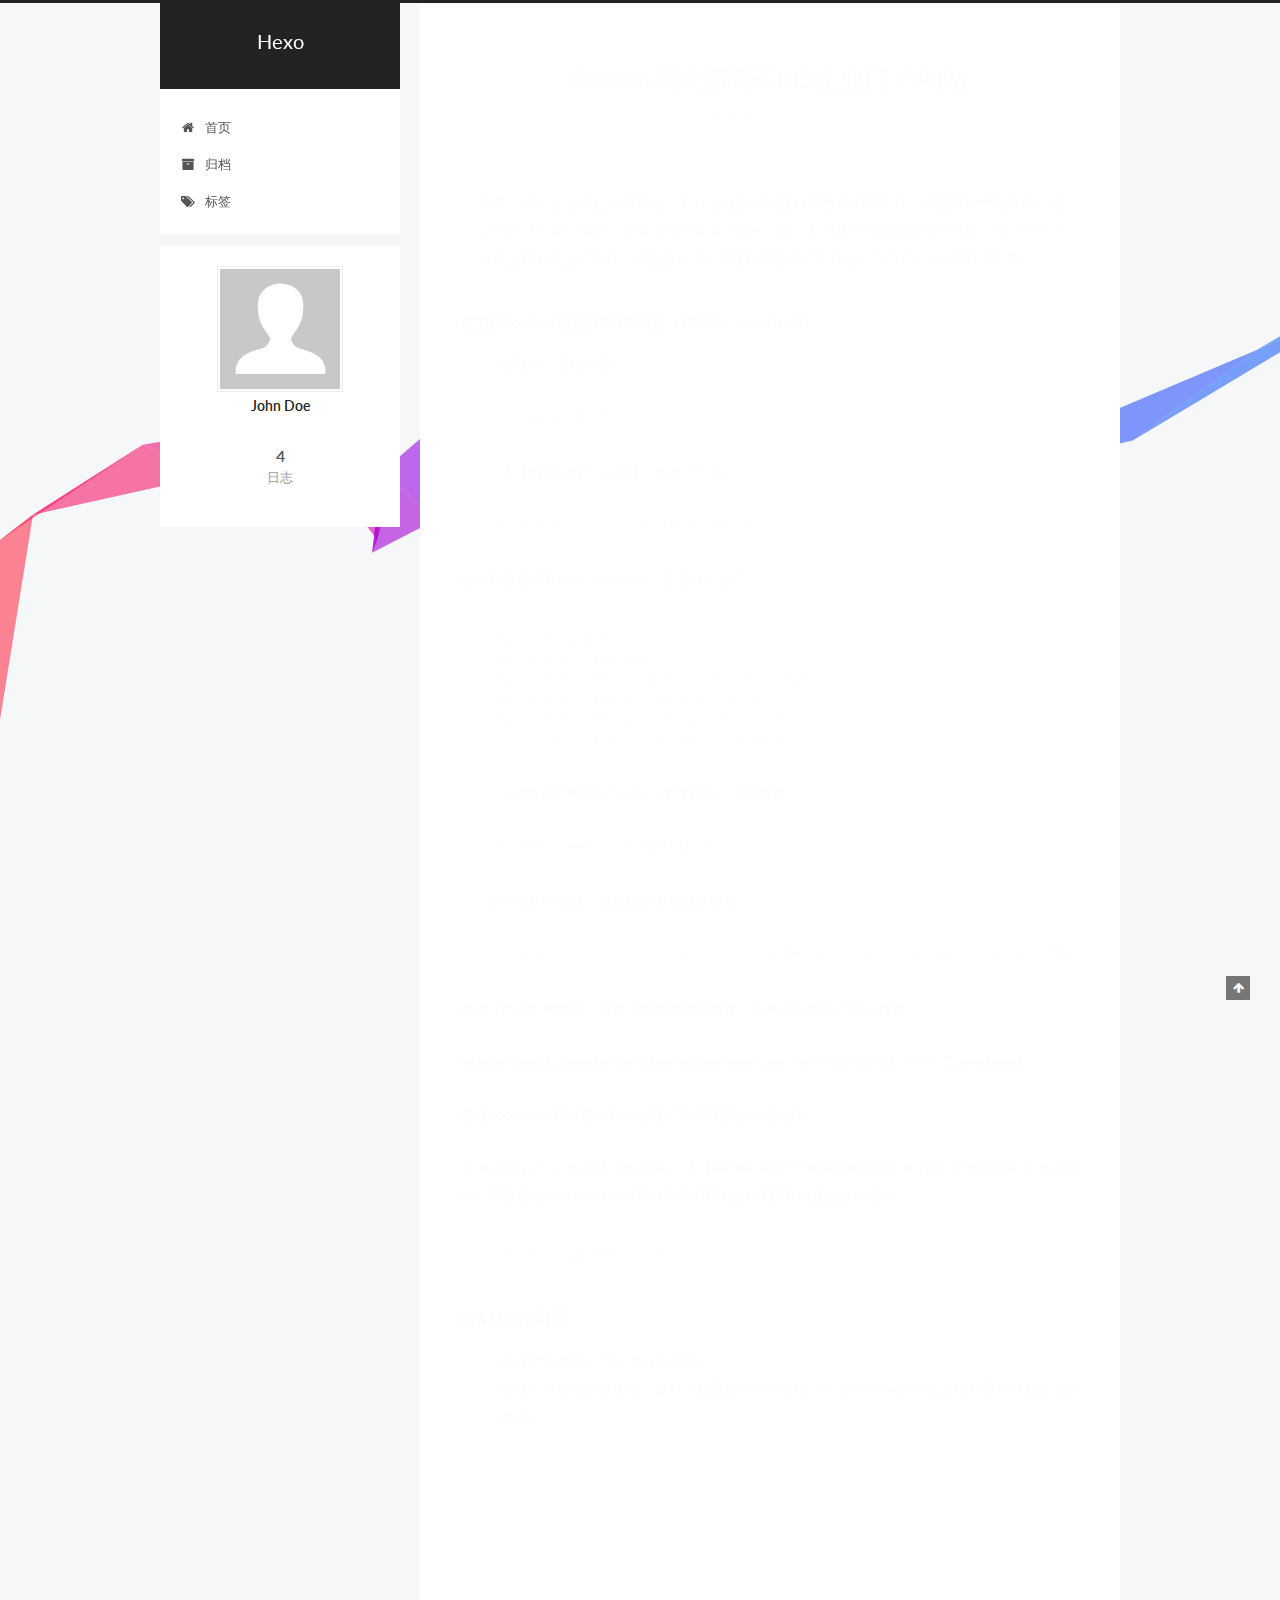
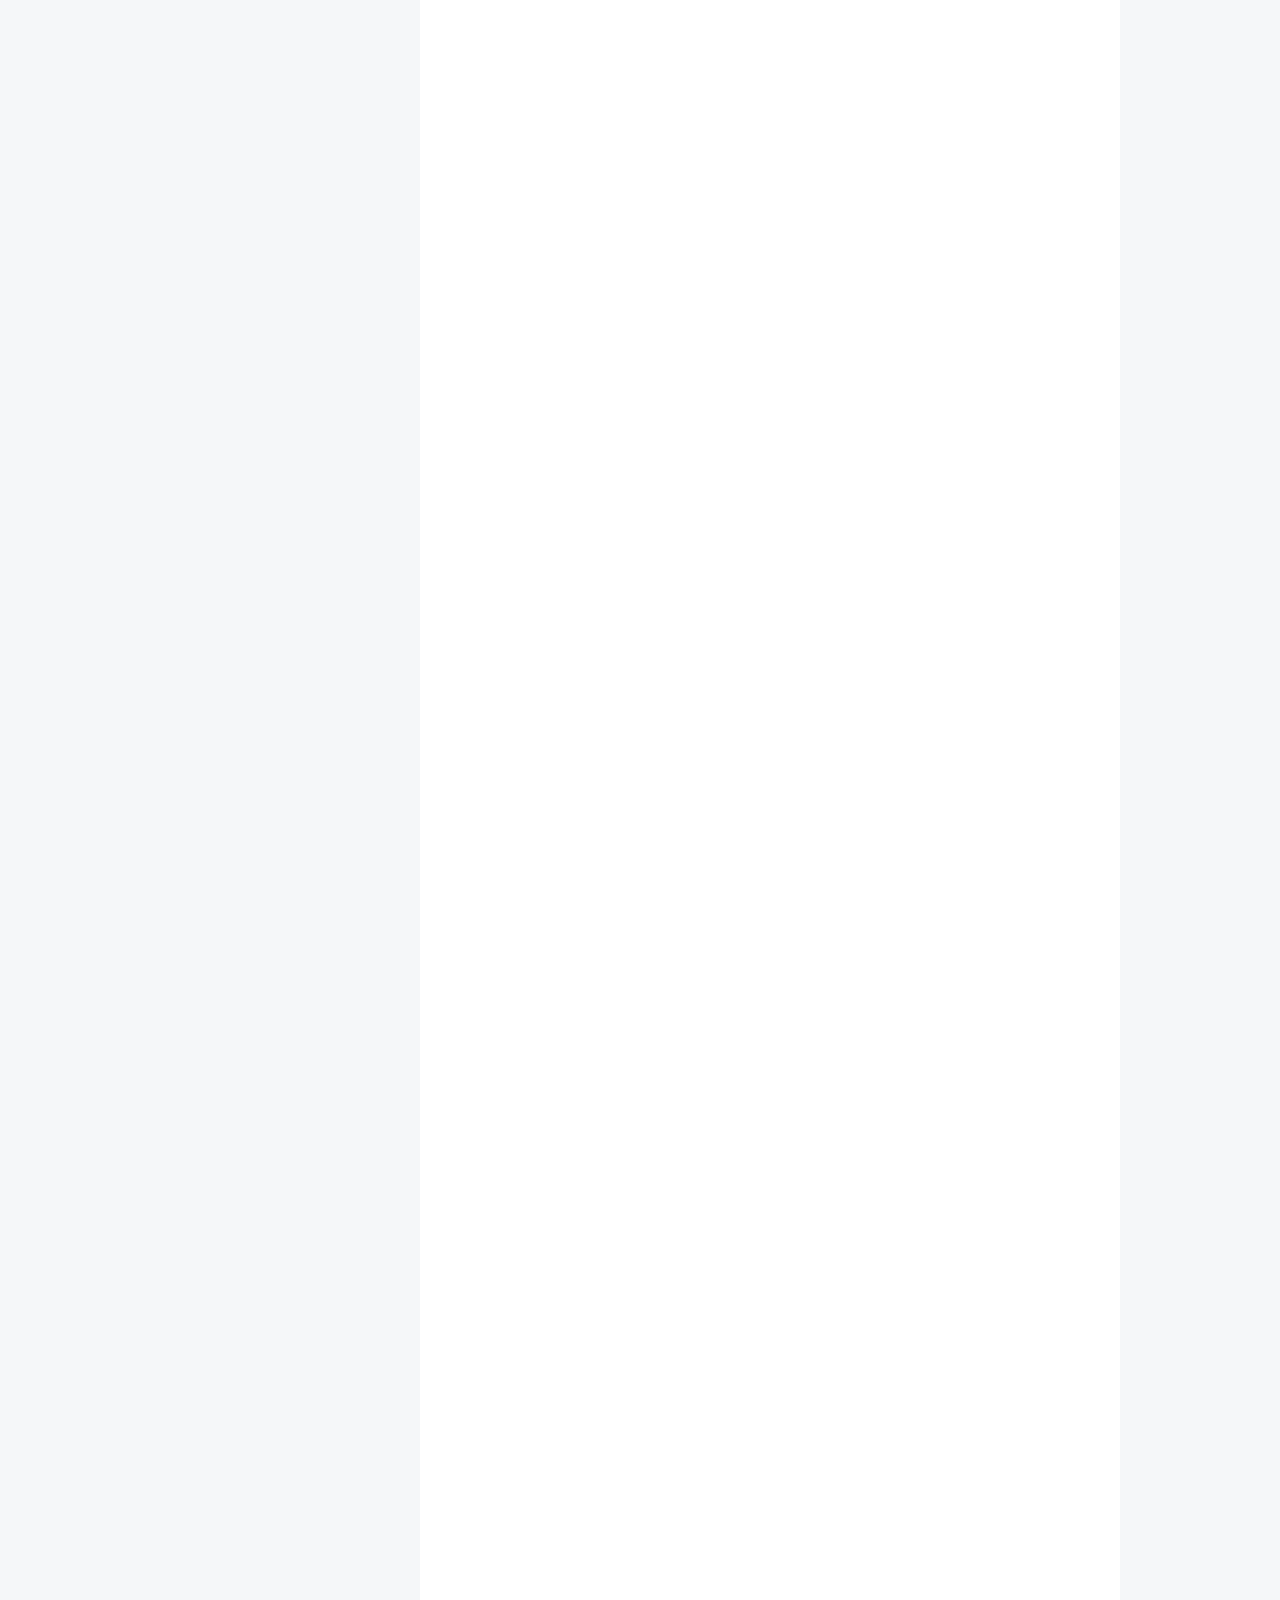
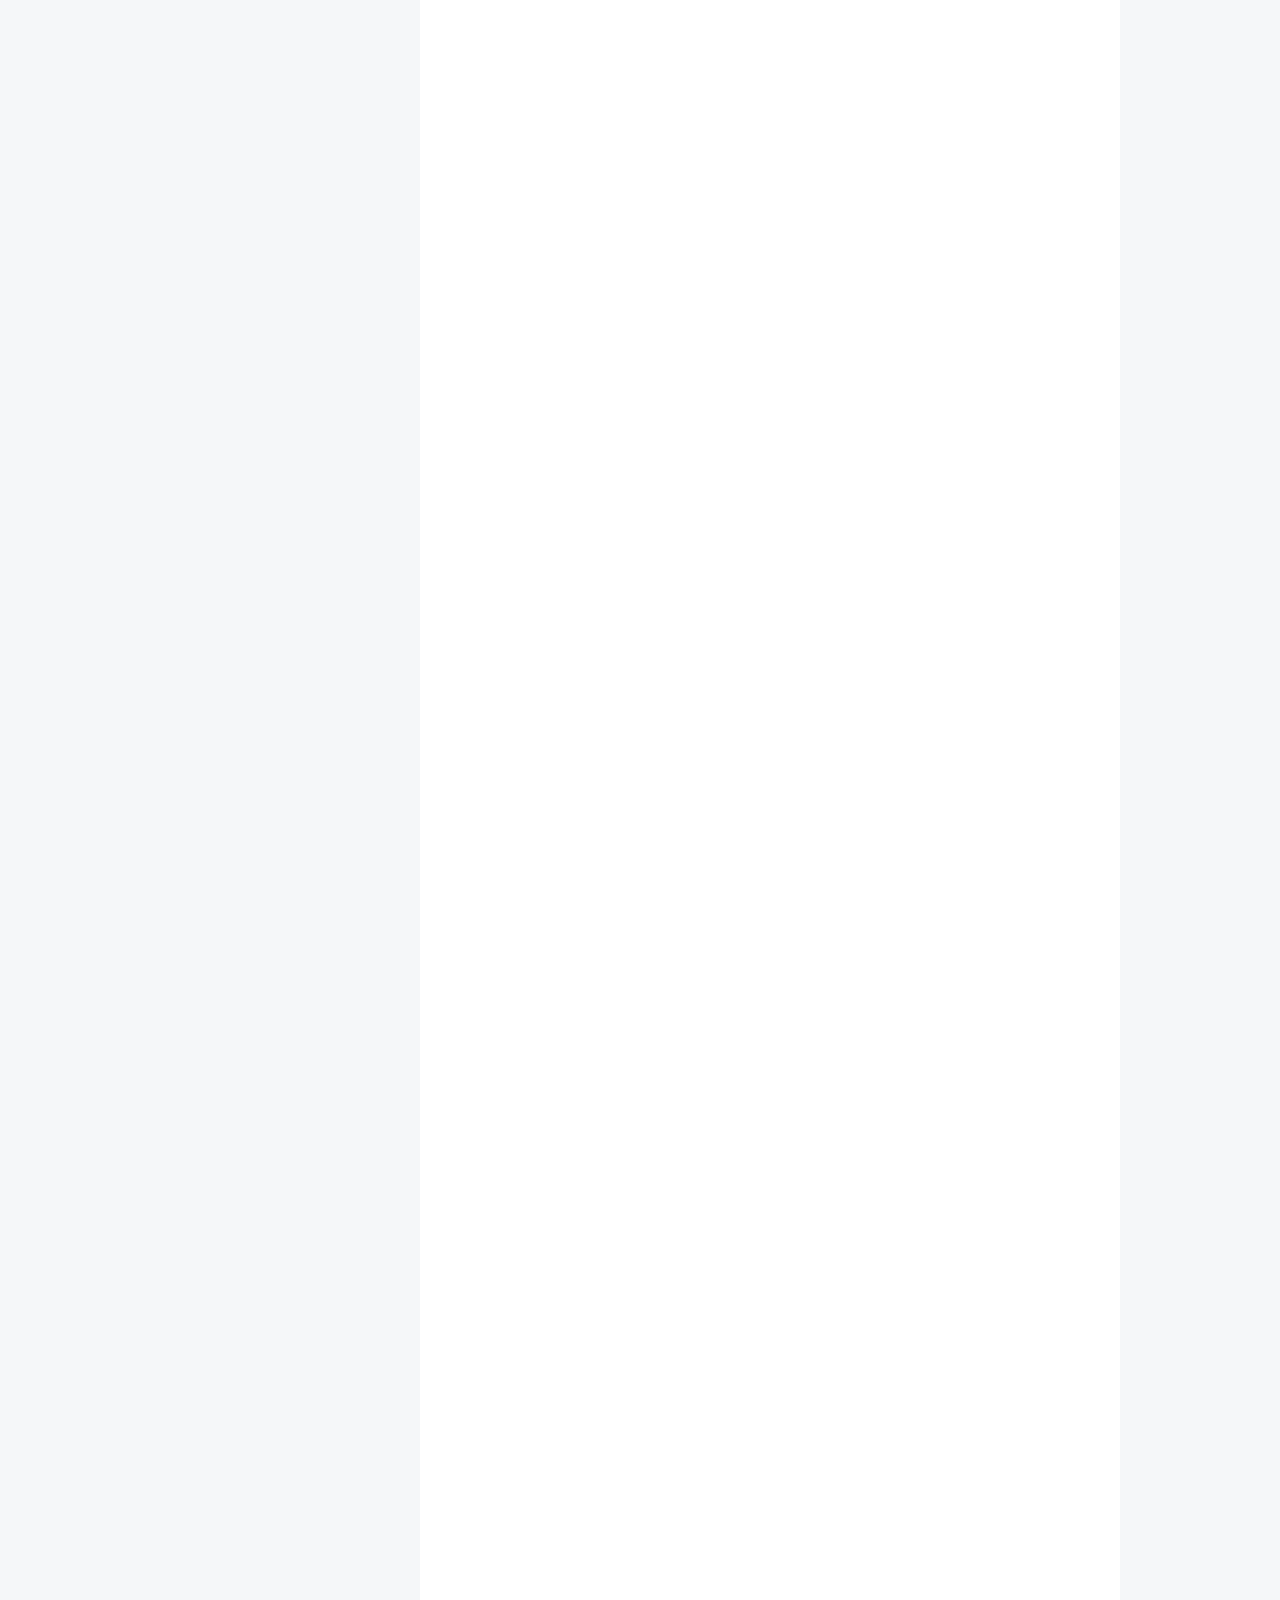
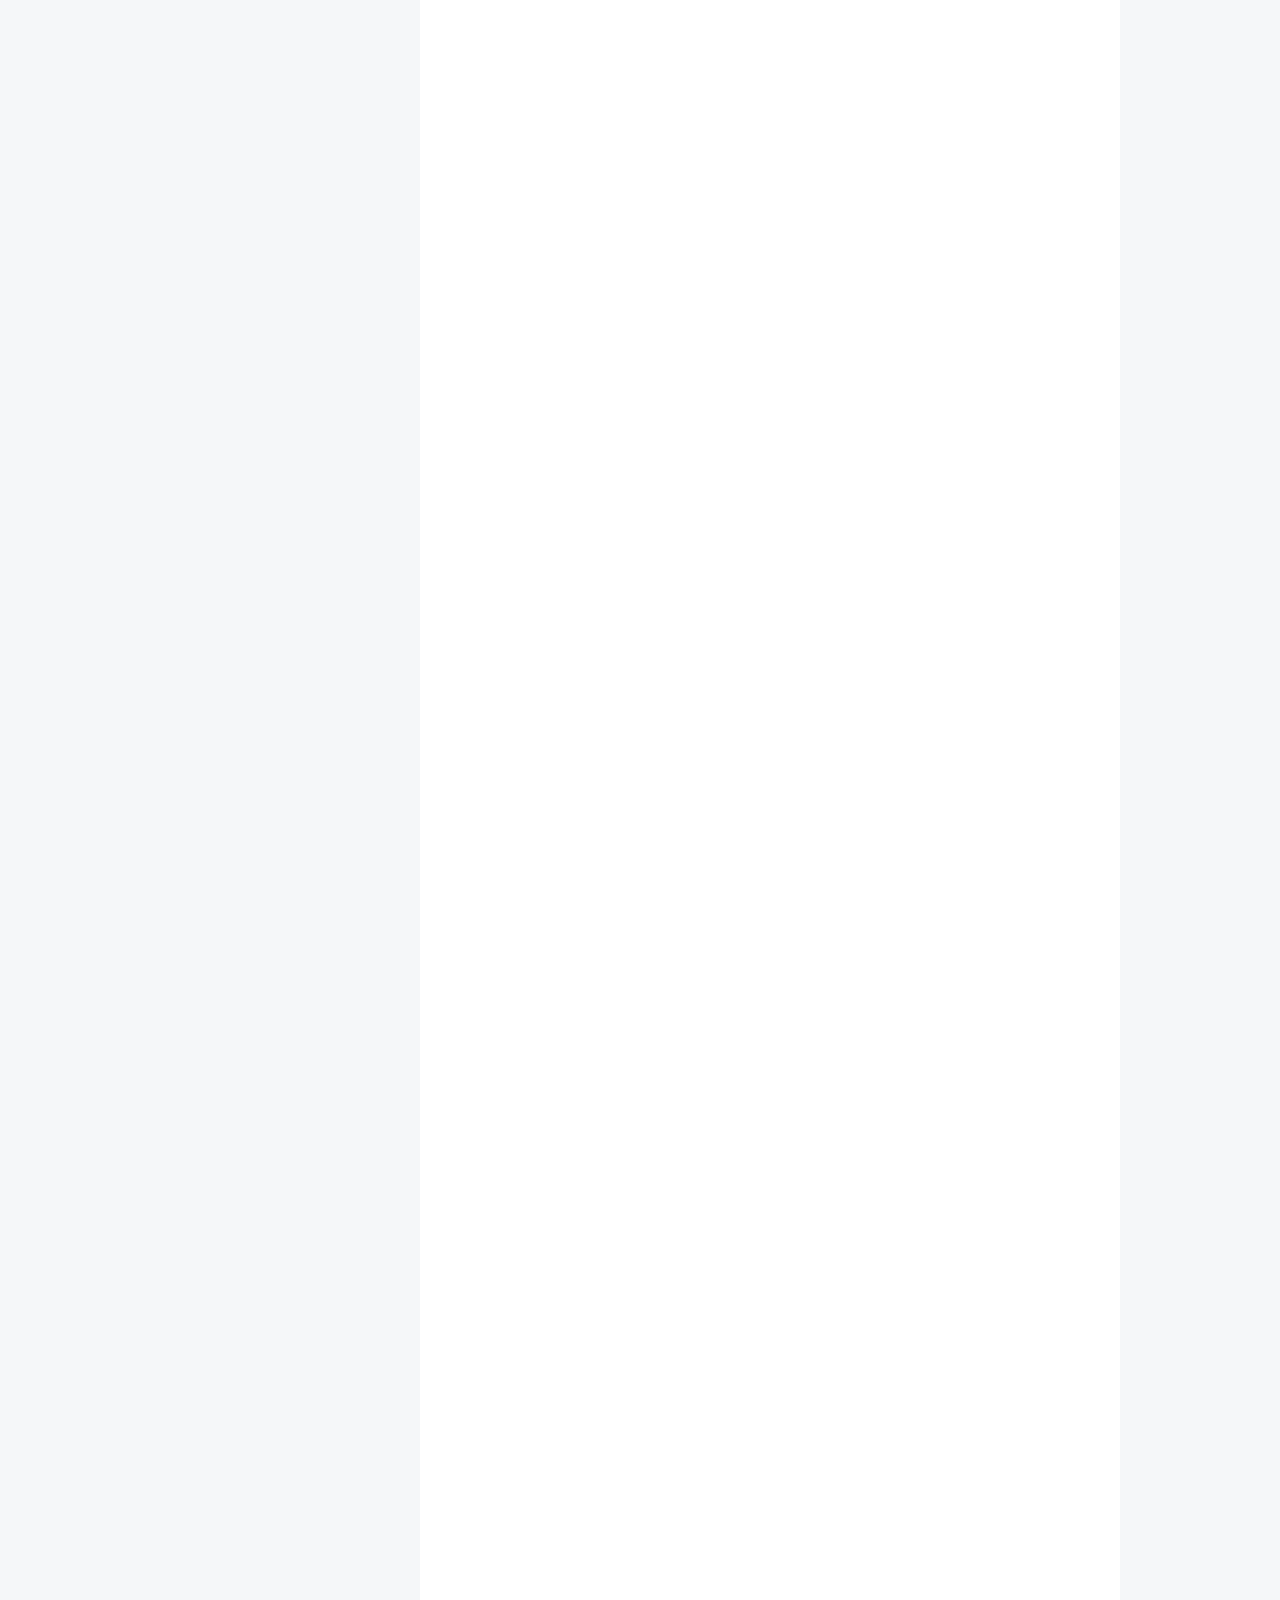
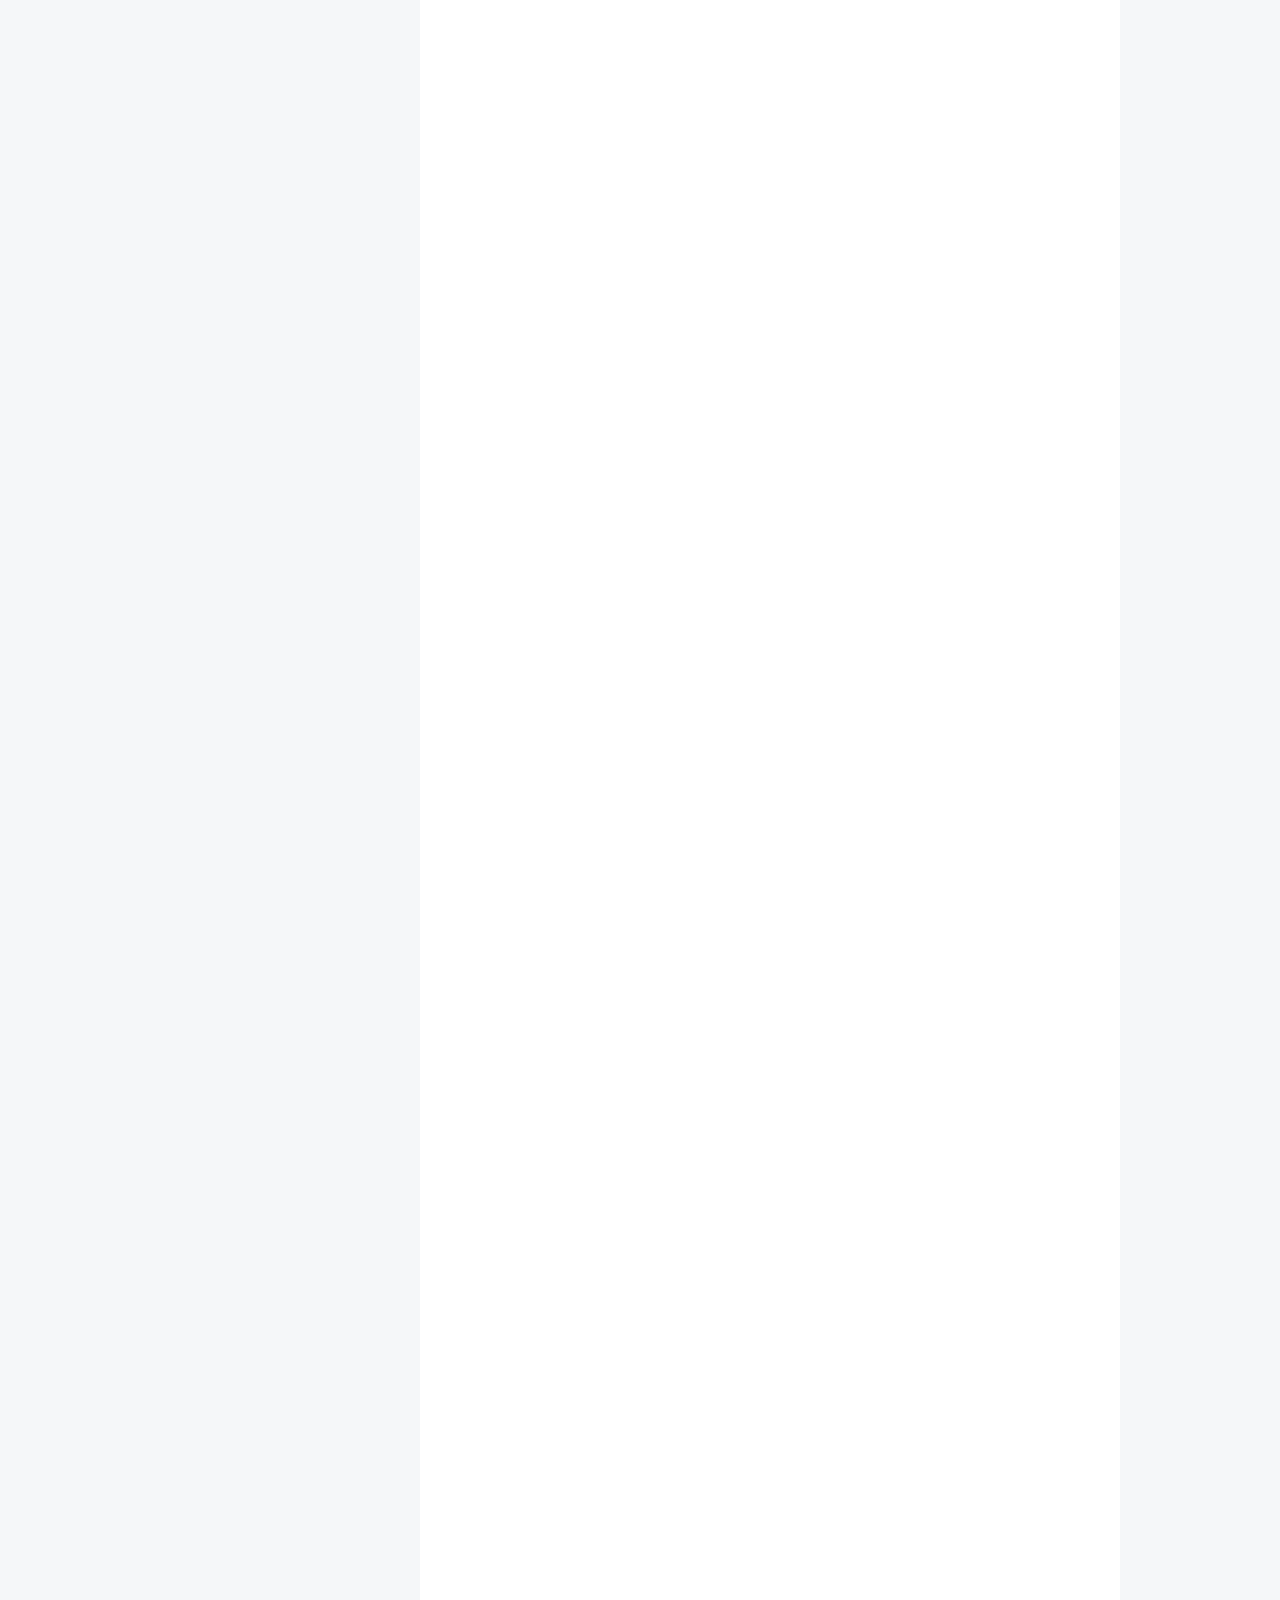
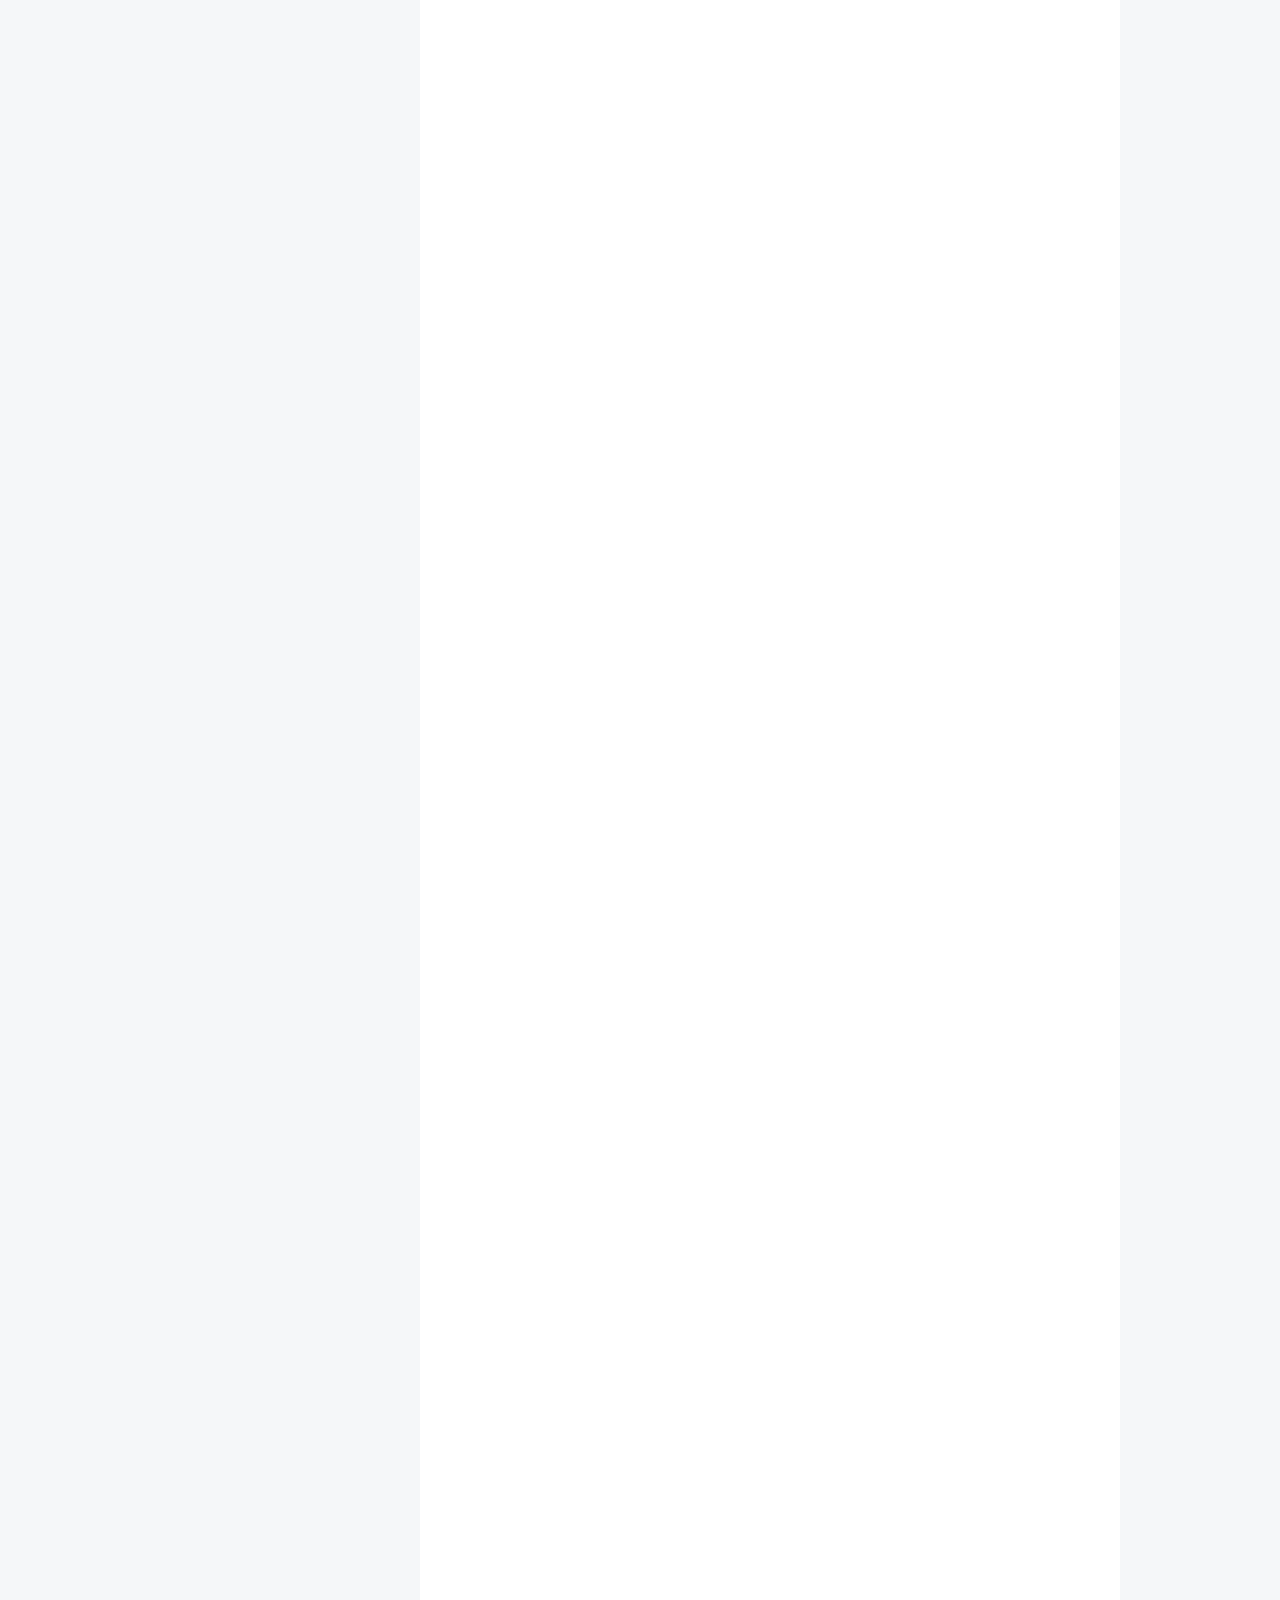
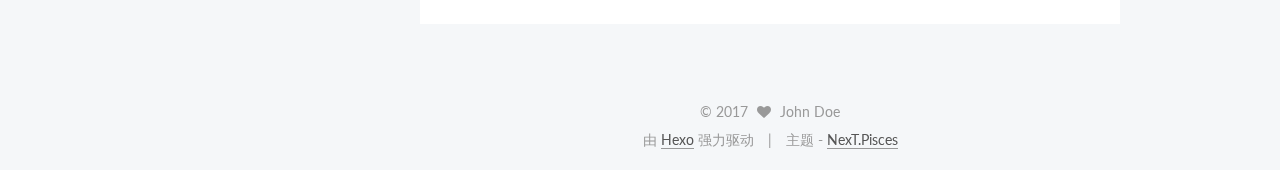
==== commit 92fda94b: "Site updated: 2017-04-18 16:11:57" ====
--- a/index.html
+++ b/index.html
@@ -336,7 +336,7 @@
 </ol>
 <figure class="highlight docker"><table><tr><td class="gutter"><pre><div class="line">1</div></pre></td><td class="code"><pre><div class="line">docker <span class="keyword">run</span> -t -i ubuntu:12.04 /bin/bash</div></pre></td></tr></table></figure>
 <p>进入容器里安装apache2和php，安装命令如下：</p>
-<figure class="highlight plain"><table><tr><td class="gutter"><pre><div class="line">1</div><div class="line">2</div><div class="line">3</div><div class="line">4</div><div class="line">5</div></pre></td><td class="code"><pre><div class="line">apt-get update</div><div class="line">apt-get install apache2</div><div class="line">apt-get install libapache2-mod-php5 php5</div><div class="line">apt-get install php5-gd php5-mysql</div><div class="line">/etc/init.d/apache2 restart /*重启apache*/</div></pre></td></tr></table></figure>
+<figure class="highlight plain"><table><tr><td class="gutter"><pre><div class="line">1</div><div class="line">2</div><div class="line">3</div><div class="line">4</div><div class="line">5</div><div class="line">6</div></pre></td><td class="code"><pre><div class="line">apt-get update</div><div class="line">apt-get install apache2</div><div class="line">apt-get install libapache2-mod-php5 php5</div><div class="line">apt-get install php5-gd php5-mysql</div><div class="line">apt-get install php5-mcrypt php5-curl</div><div class="line">/etc/init.d/apache2 restart /*重启apache*/</div></pre></td></tr></table></figure>
 <ol>
 <li>安装完php和apache2后，保存容器，生成镜像</li>
 </ol>
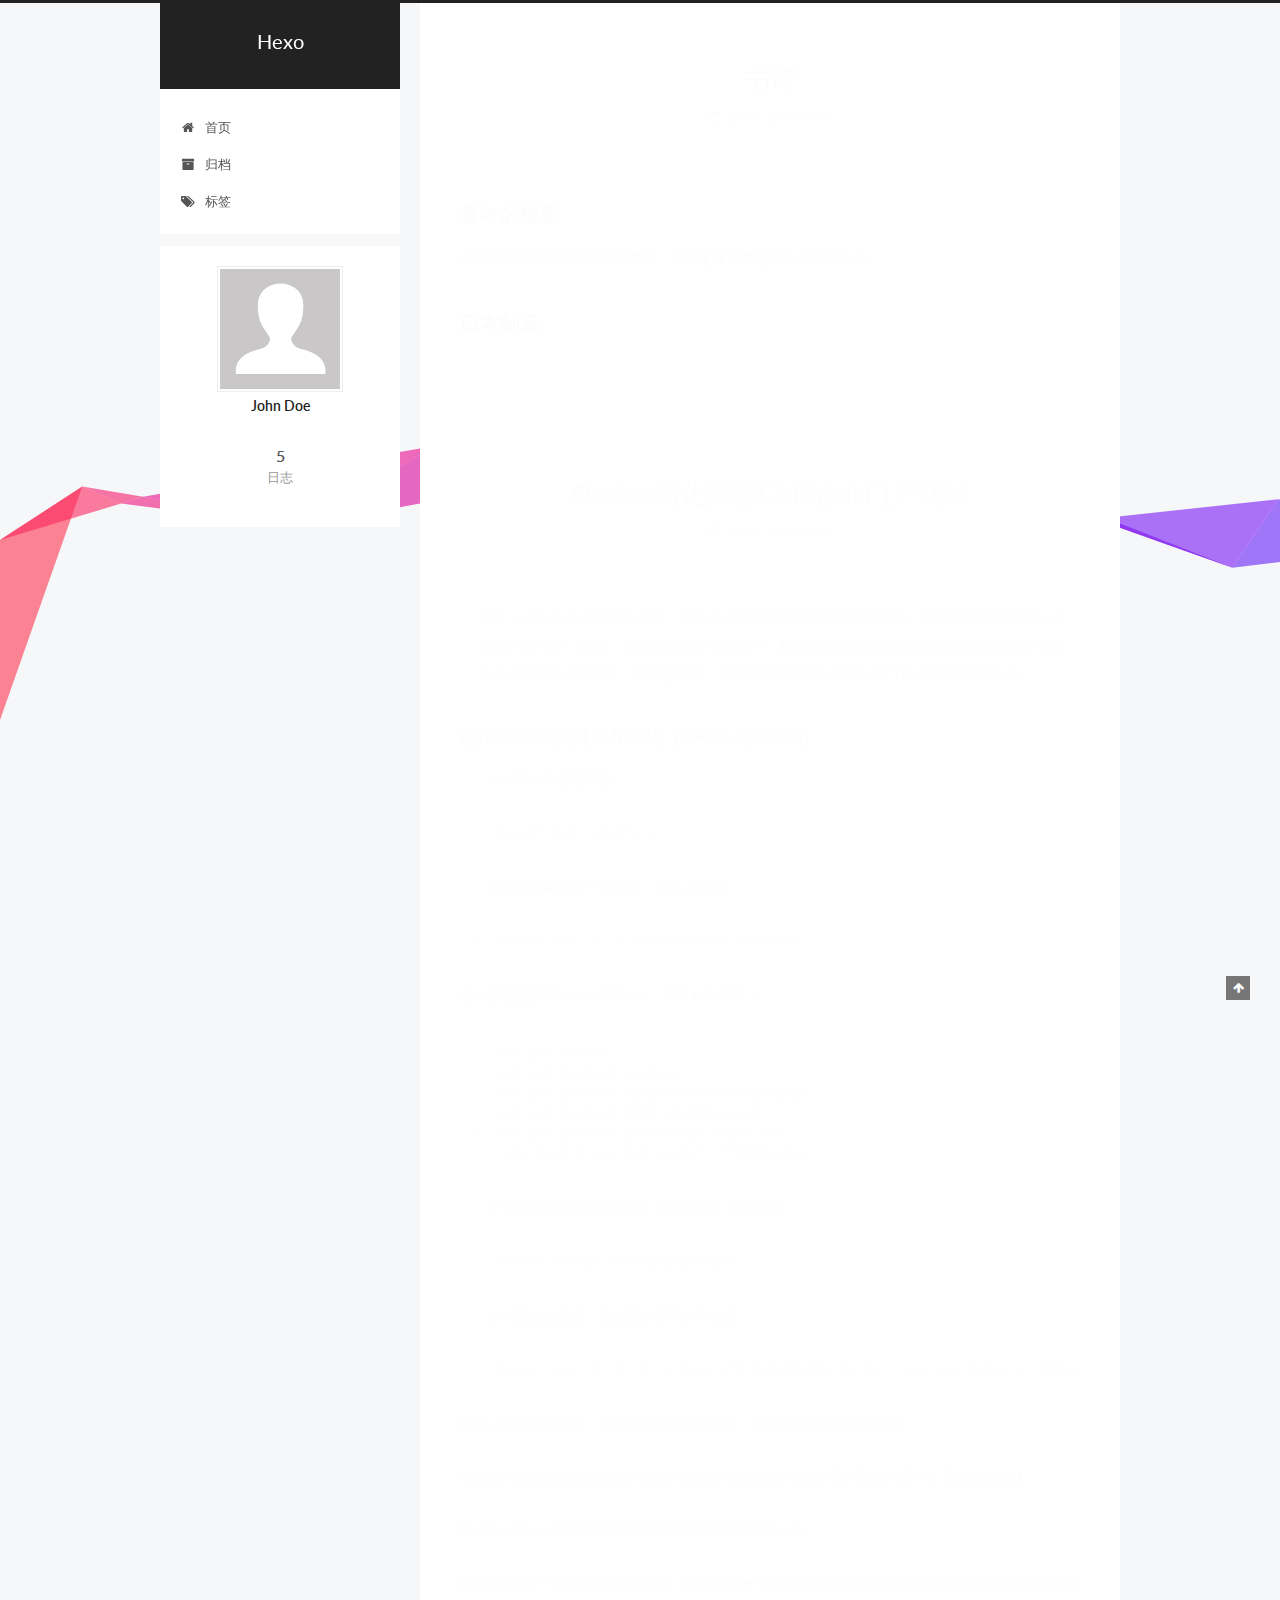
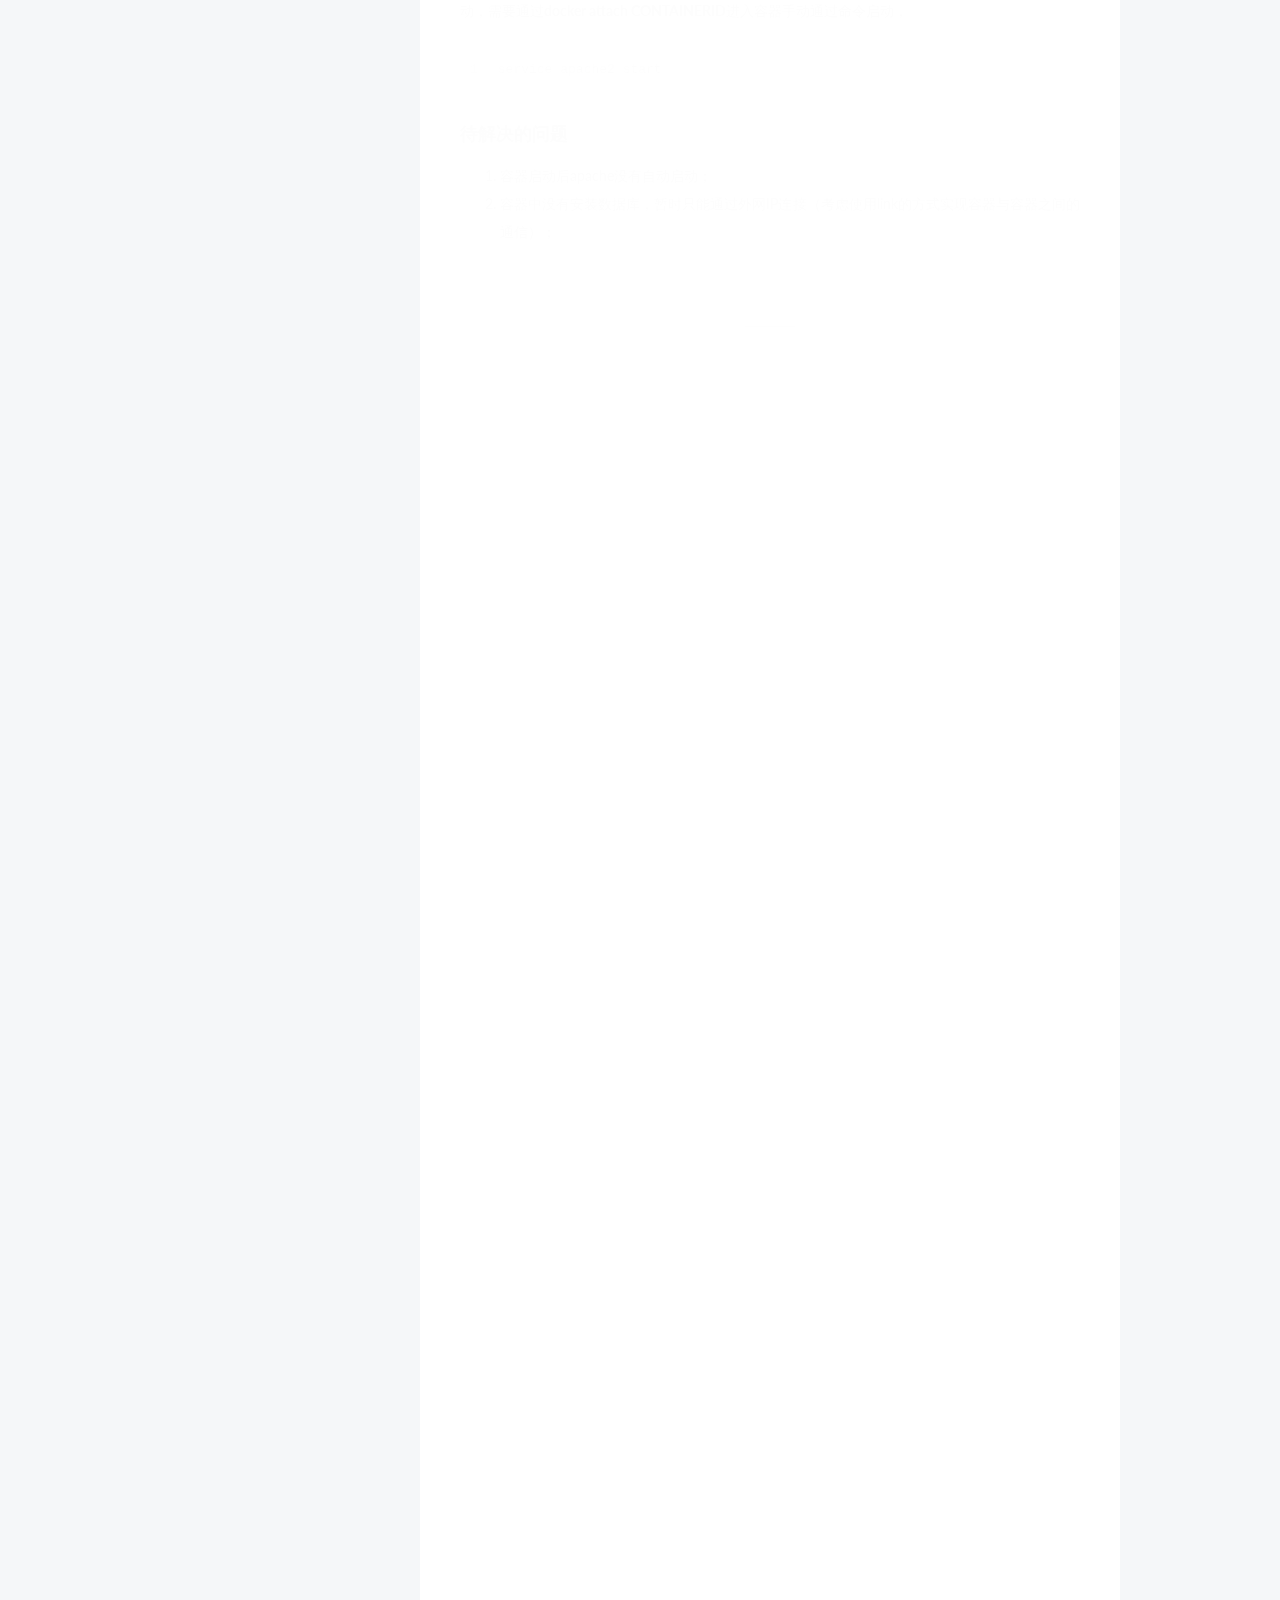
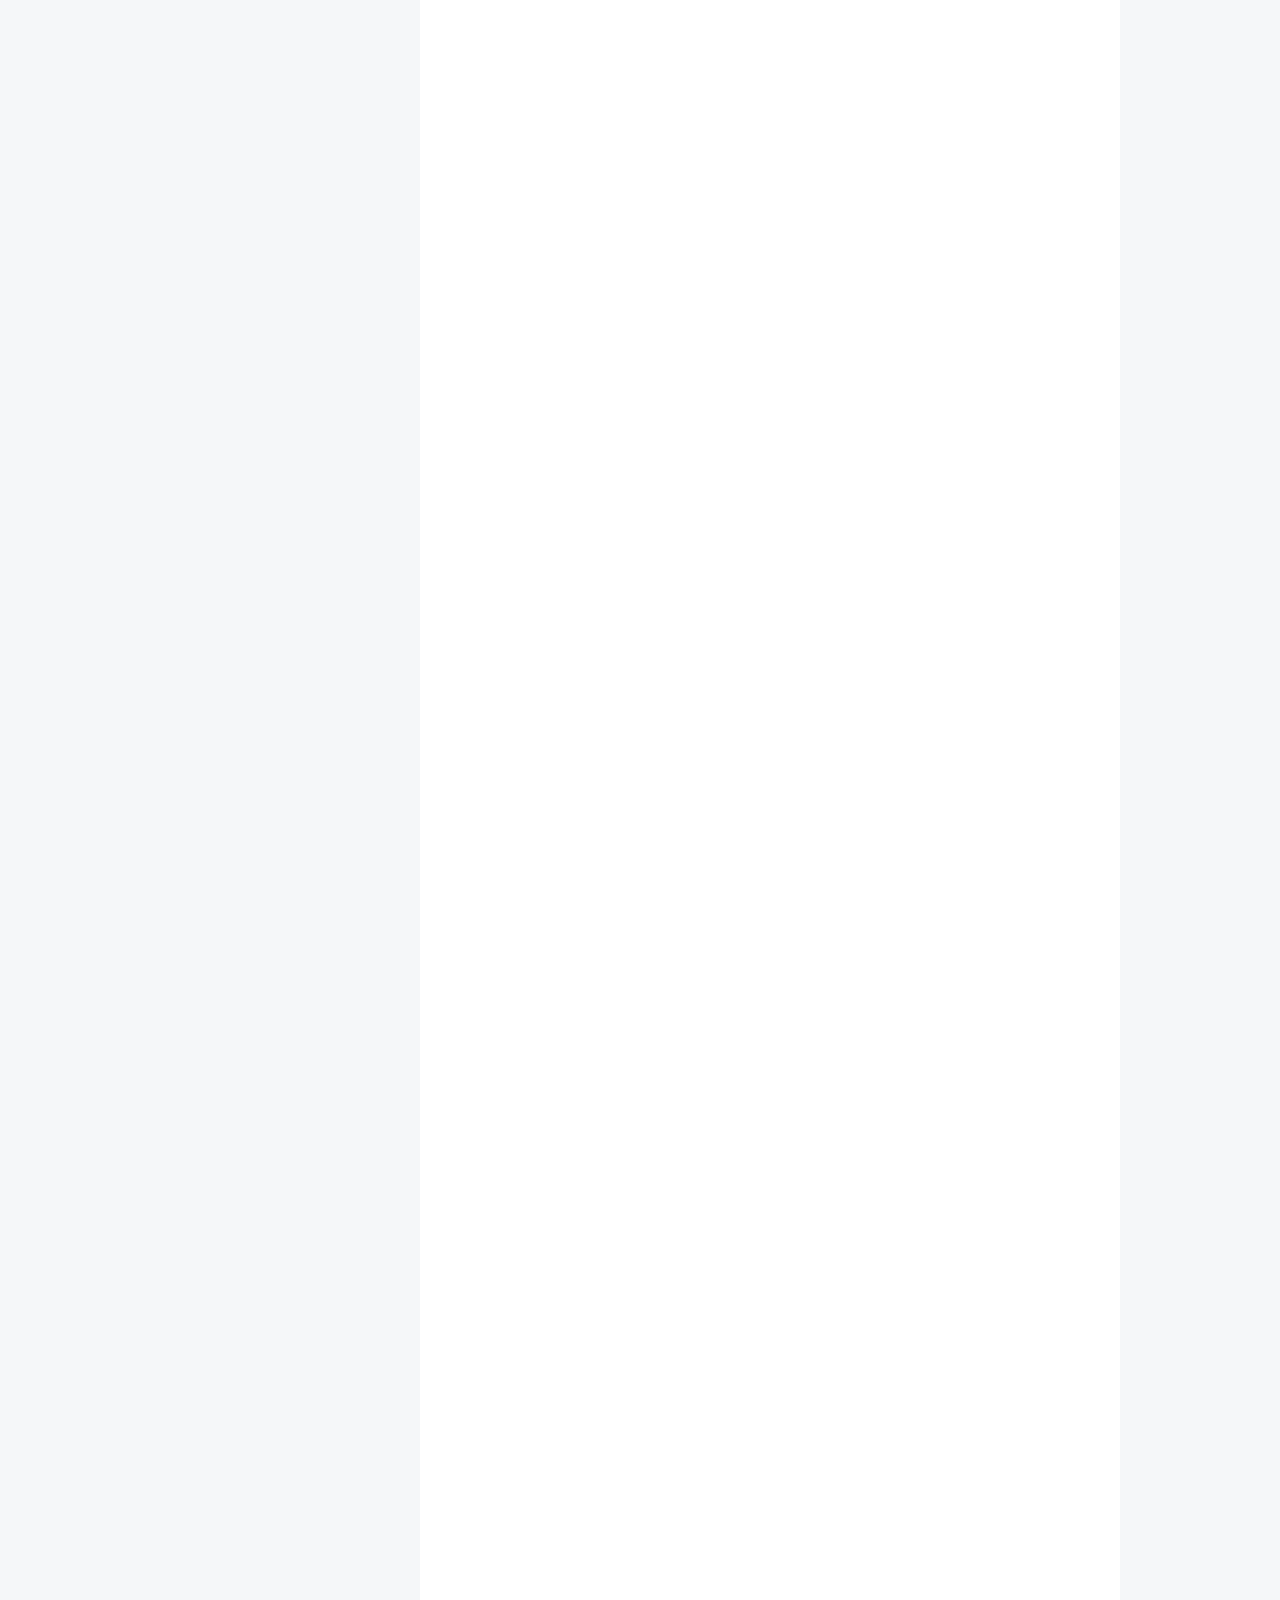
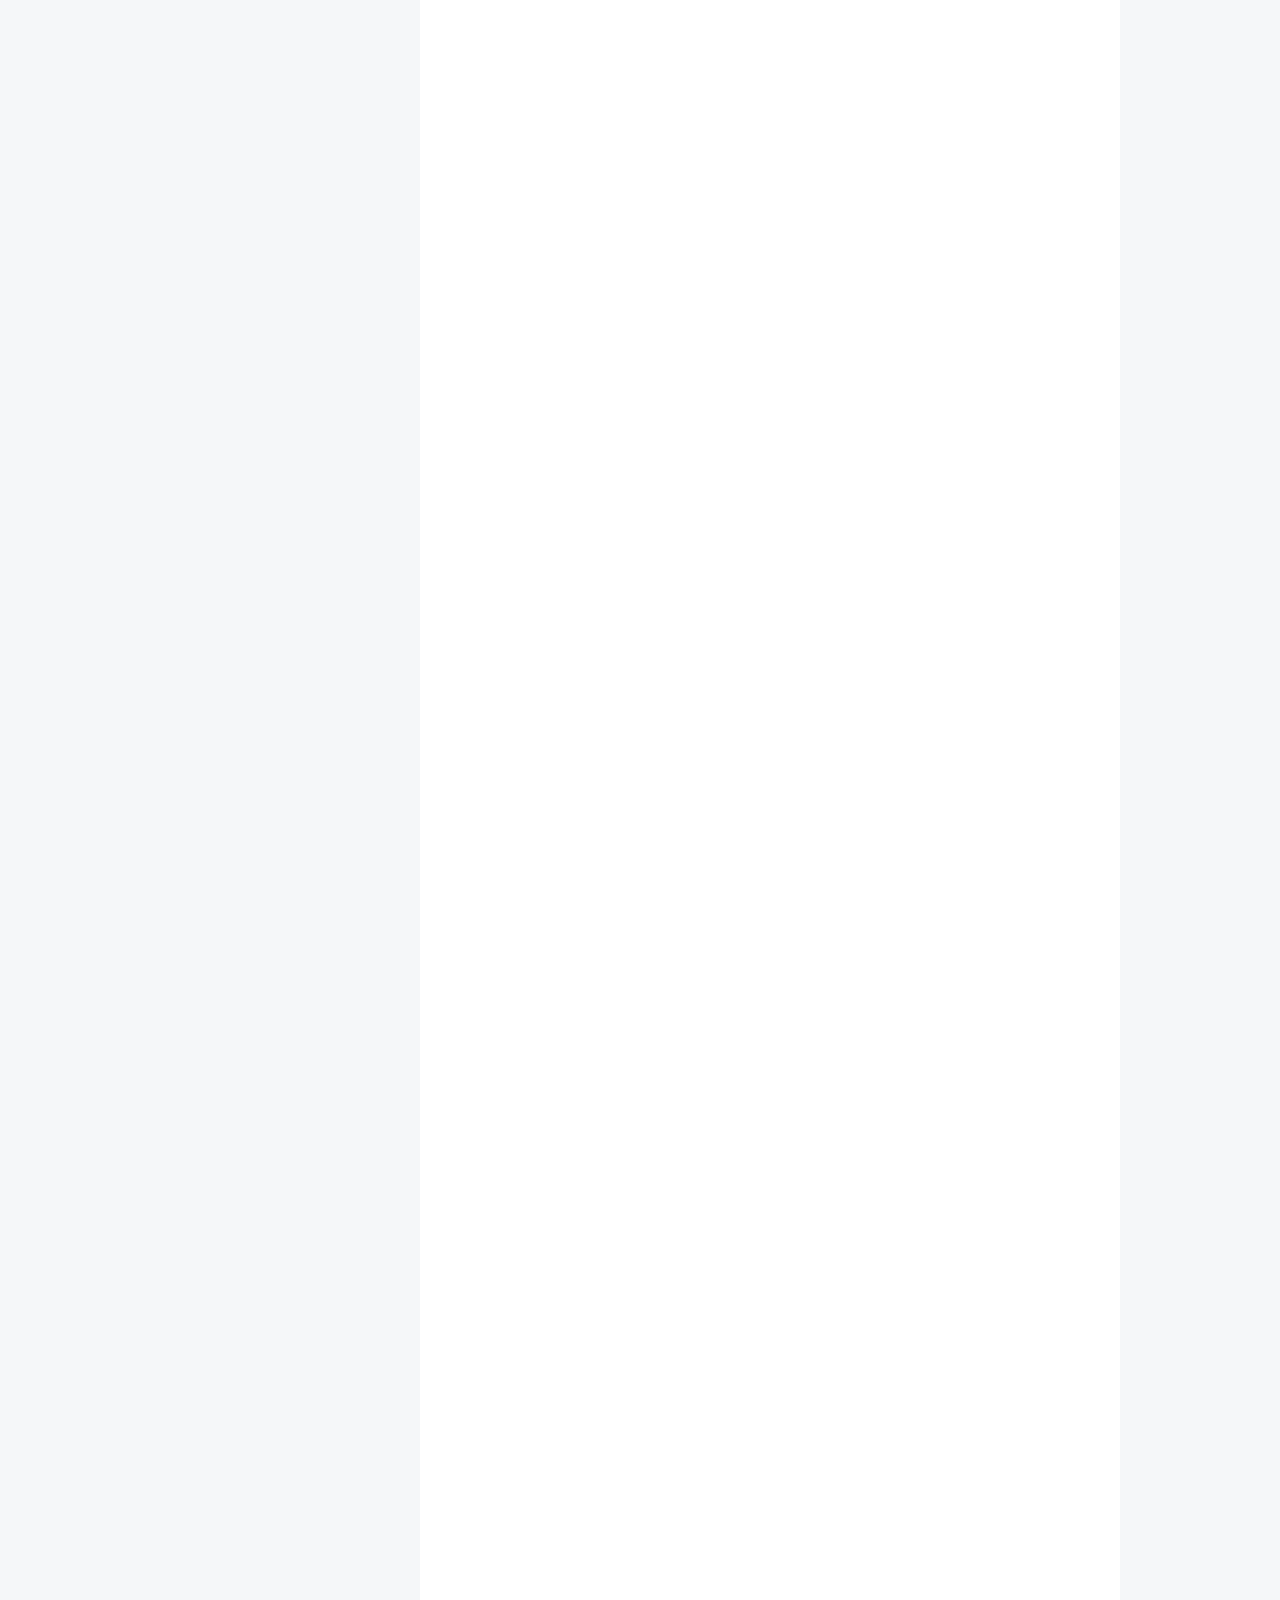
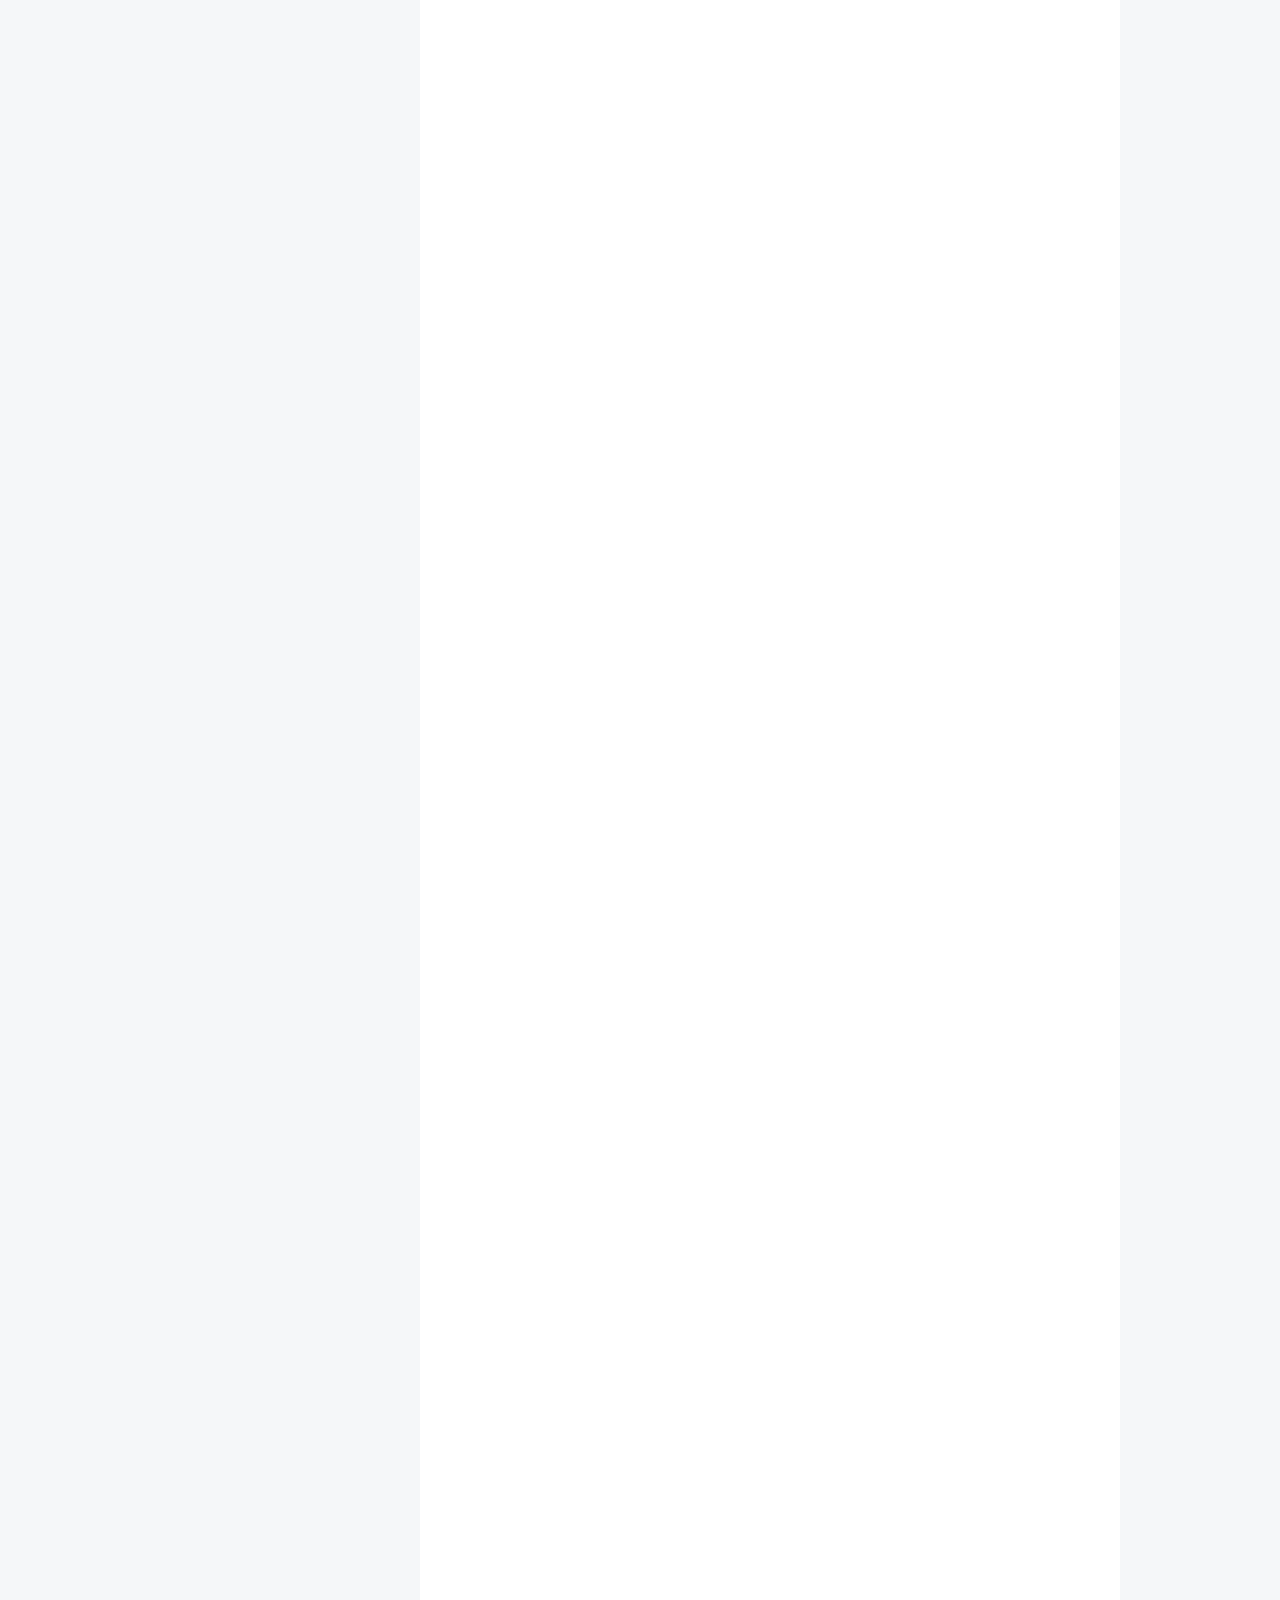
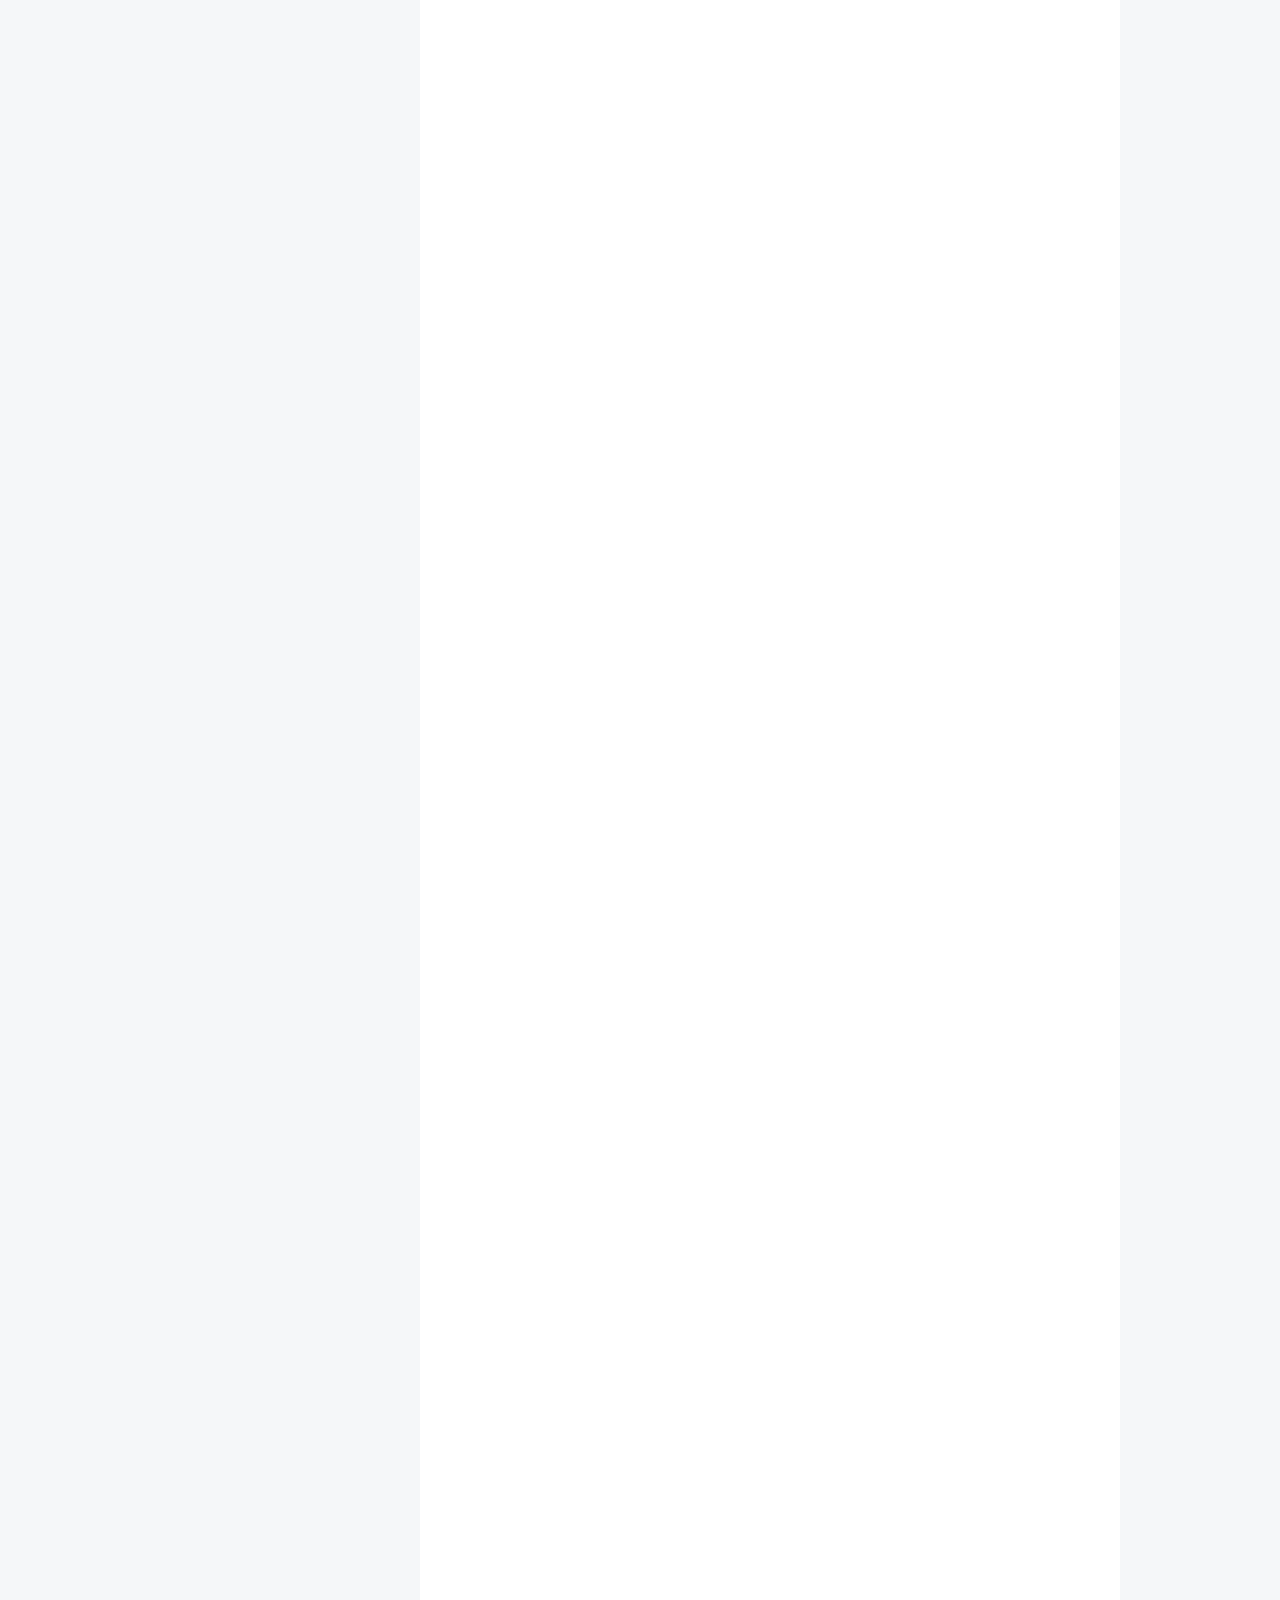
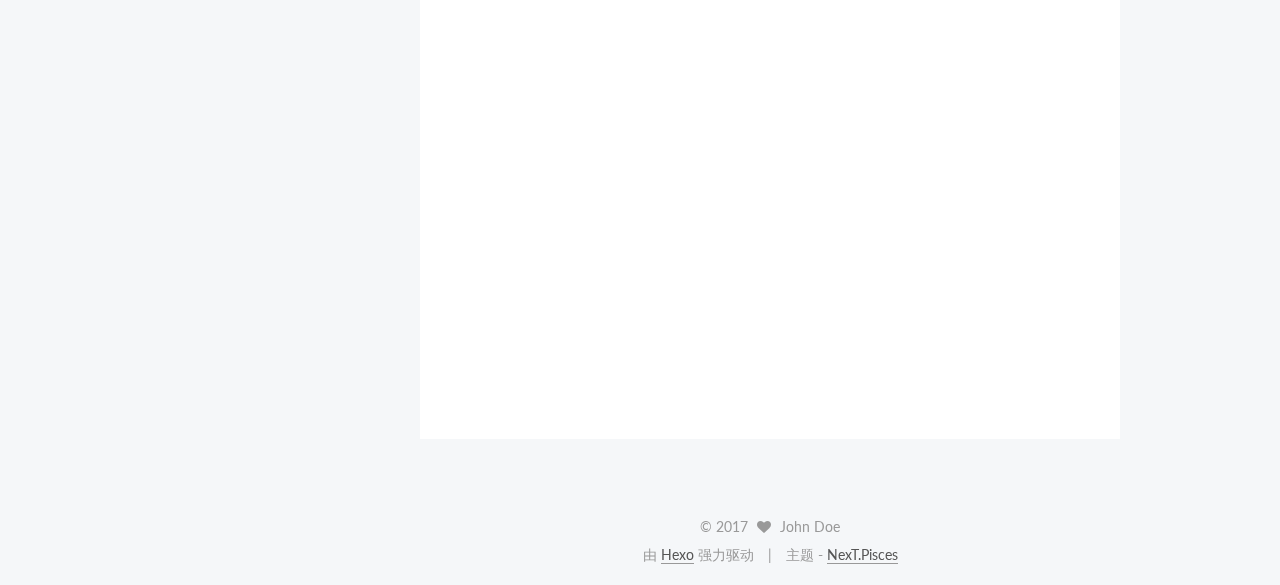
==== commit 3bcc9ed0: "Site updated: 2017-05-17 14:03:47" ====
--- a/index.html
+++ b/index.html
@@ -237,6 +237,127 @@
           <div id="content" class="content">
             
   <section id="posts" class="posts-expand">
+    
+      
+
+  
+
+  
+  
+  
+
+  <article class="post post-type-normal " itemscope itemtype="http://schema.org/Article">
+    <link itemprop="mainEntityOfPage" href="http://yoursite.com/2017/05/17/书评/">
+
+    <span hidden itemprop="author" itemscope itemtype="http://schema.org/Person">
+      <meta itemprop="name" content="John Doe">
+      <meta itemprop="description" content="">
+      <meta itemprop="image" content="/images/avatar.gif">
+    </span>
+
+    <span hidden itemprop="publisher" itemscope itemtype="http://schema.org/Organization">
+      <meta itemprop="name" content="Hexo">
+    </span>
+
+    
+      <header class="post-header">
+
+        
+        
+          <h1 class="post-title" itemprop="name headline">
+            
+            
+              
+                
+                <a class="post-title-link" href="/2017/05/17/书评/" itemprop="url">
+                  书评
+                </a>
+              
+            
+          </h1>
+        
+
+        <div class="post-meta">
+          <span class="post-time">
+            
+              <span class="post-meta-item-icon">
+                <i class="fa fa-calendar-o"></i>
+              </span>
+              
+                <span class="post-meta-item-text">发表于</span>
+              
+              <time title="创建于" itemprop="dateCreated datePublished" datetime="2017-05-17T13:54:28+08:00">
+                2017-05-17
+              </time>
+            
+
+            
+
+            
+          </span>
+
+          
+
+          
+            
+          
+
+          
+          
+
+          
+
+          
+
+          
+
+        </div>
+      </header>
+    
+
+
+    <div class="post-body" itemprop="articleBody">
+
+      
+      
+
+      
+        
+          
+            <h2 id="童年的秘密"><a href="#童年的秘密" class="headerlink" title="童年的秘密"></a>童年的秘密</h2><p>谁能以深刻的内容充实每个瞬间，谁就是在无限地延长自己的生命。</p>
+<h2 id="日本制造"><a href="#日本制造" class="headerlink" title="日本制造"></a>日本制造</h2>
+          
+        
+      
+    </div>
+
+    <div>
+      
+    </div>
+
+    <div>
+      
+    </div>
+
+    <div>
+      
+    </div>
+
+    <footer class="post-footer">
+      
+
+      
+
+      
+
+      
+      
+        <div class="post-eof"></div>
+      
+    </footer>
+  </article>
+
+
     
       
 
@@ -897,7 +1018,7 @@
           
             <div class="site-state-item site-state-posts">
               <a href="/archives">
-                <span class="site-state-item-count">4</span>
+                <span class="site-state-item-count">5</span>
                 <span class="site-state-item-name">日志</span>
               </a>
             </div>
--- a/css/main.css
+++ b/css/main.css
@@ -1692,7 +1692,7 @@
   width: 4px;
   height: 4px;
   border-radius: 50%;
-  background: #664baf;
+  background: #6fc;
 }
 .links-of-blogroll {
   font-size: 13px;
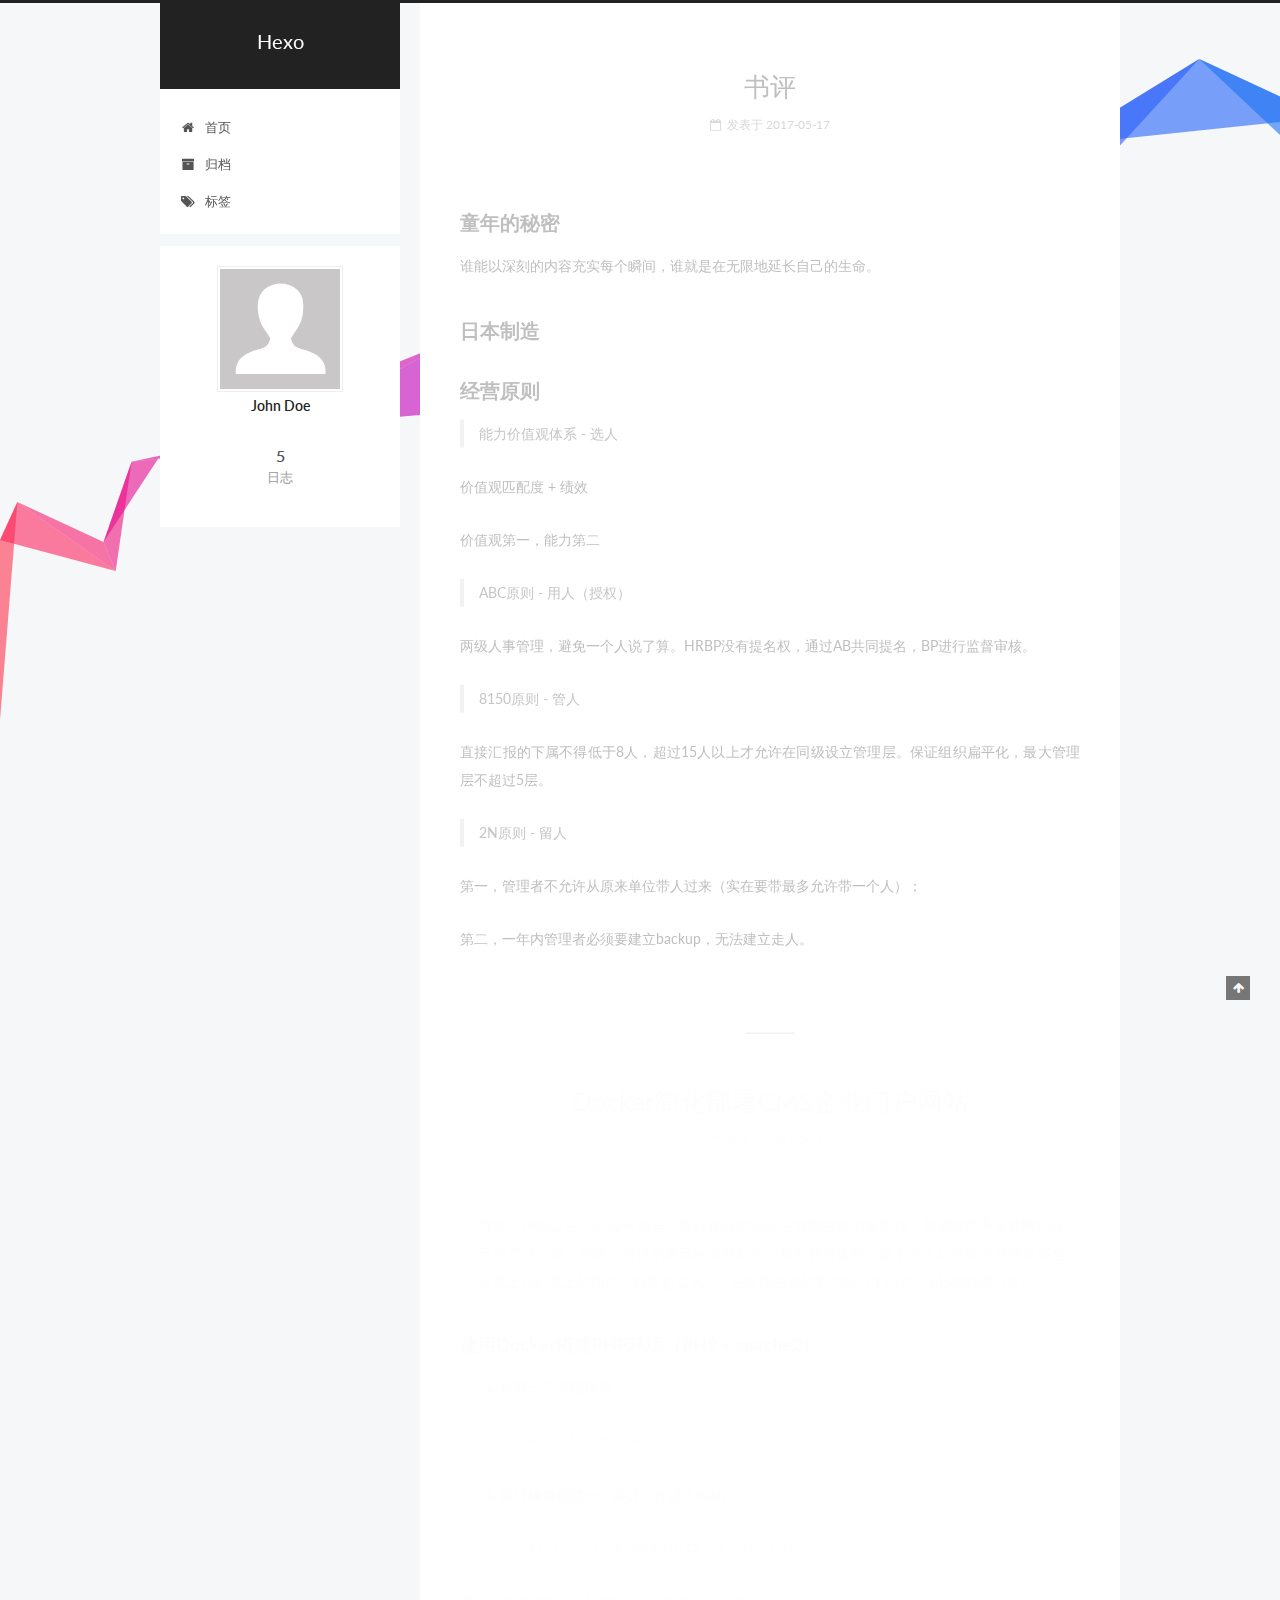
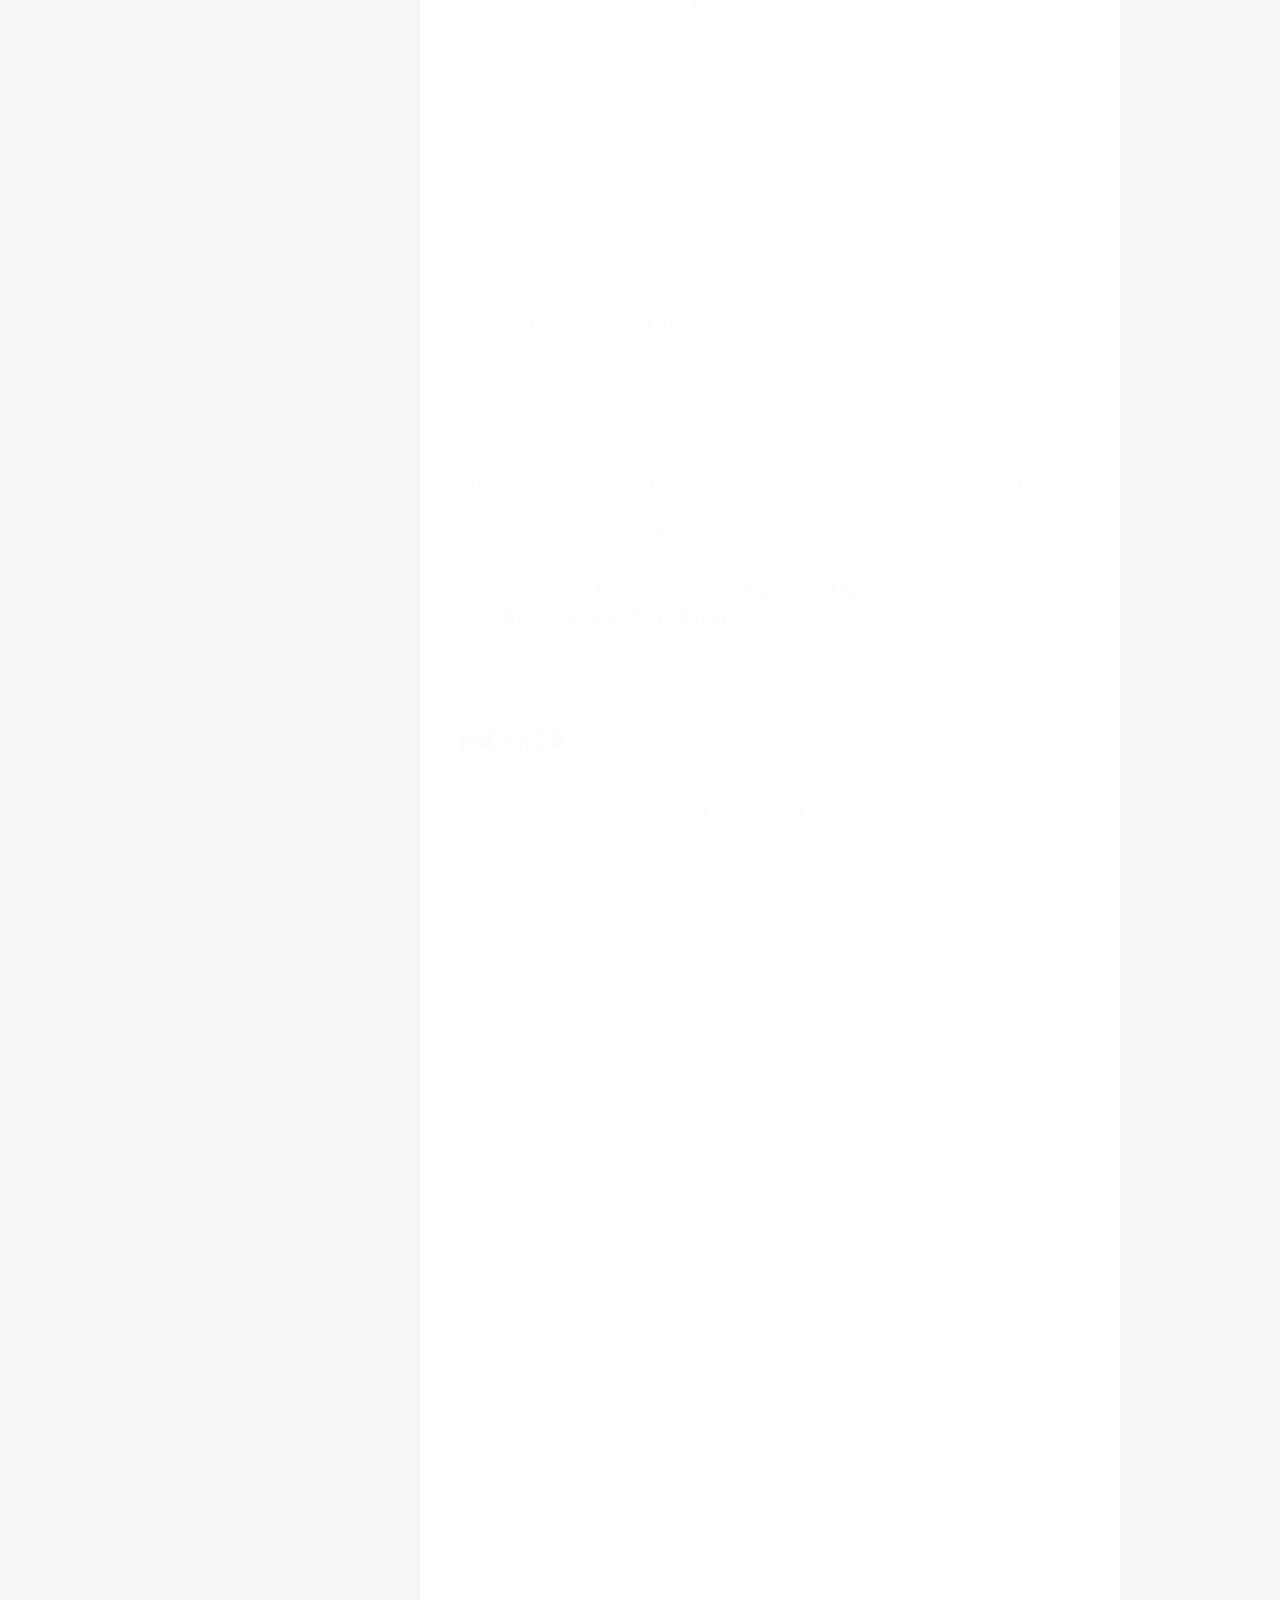
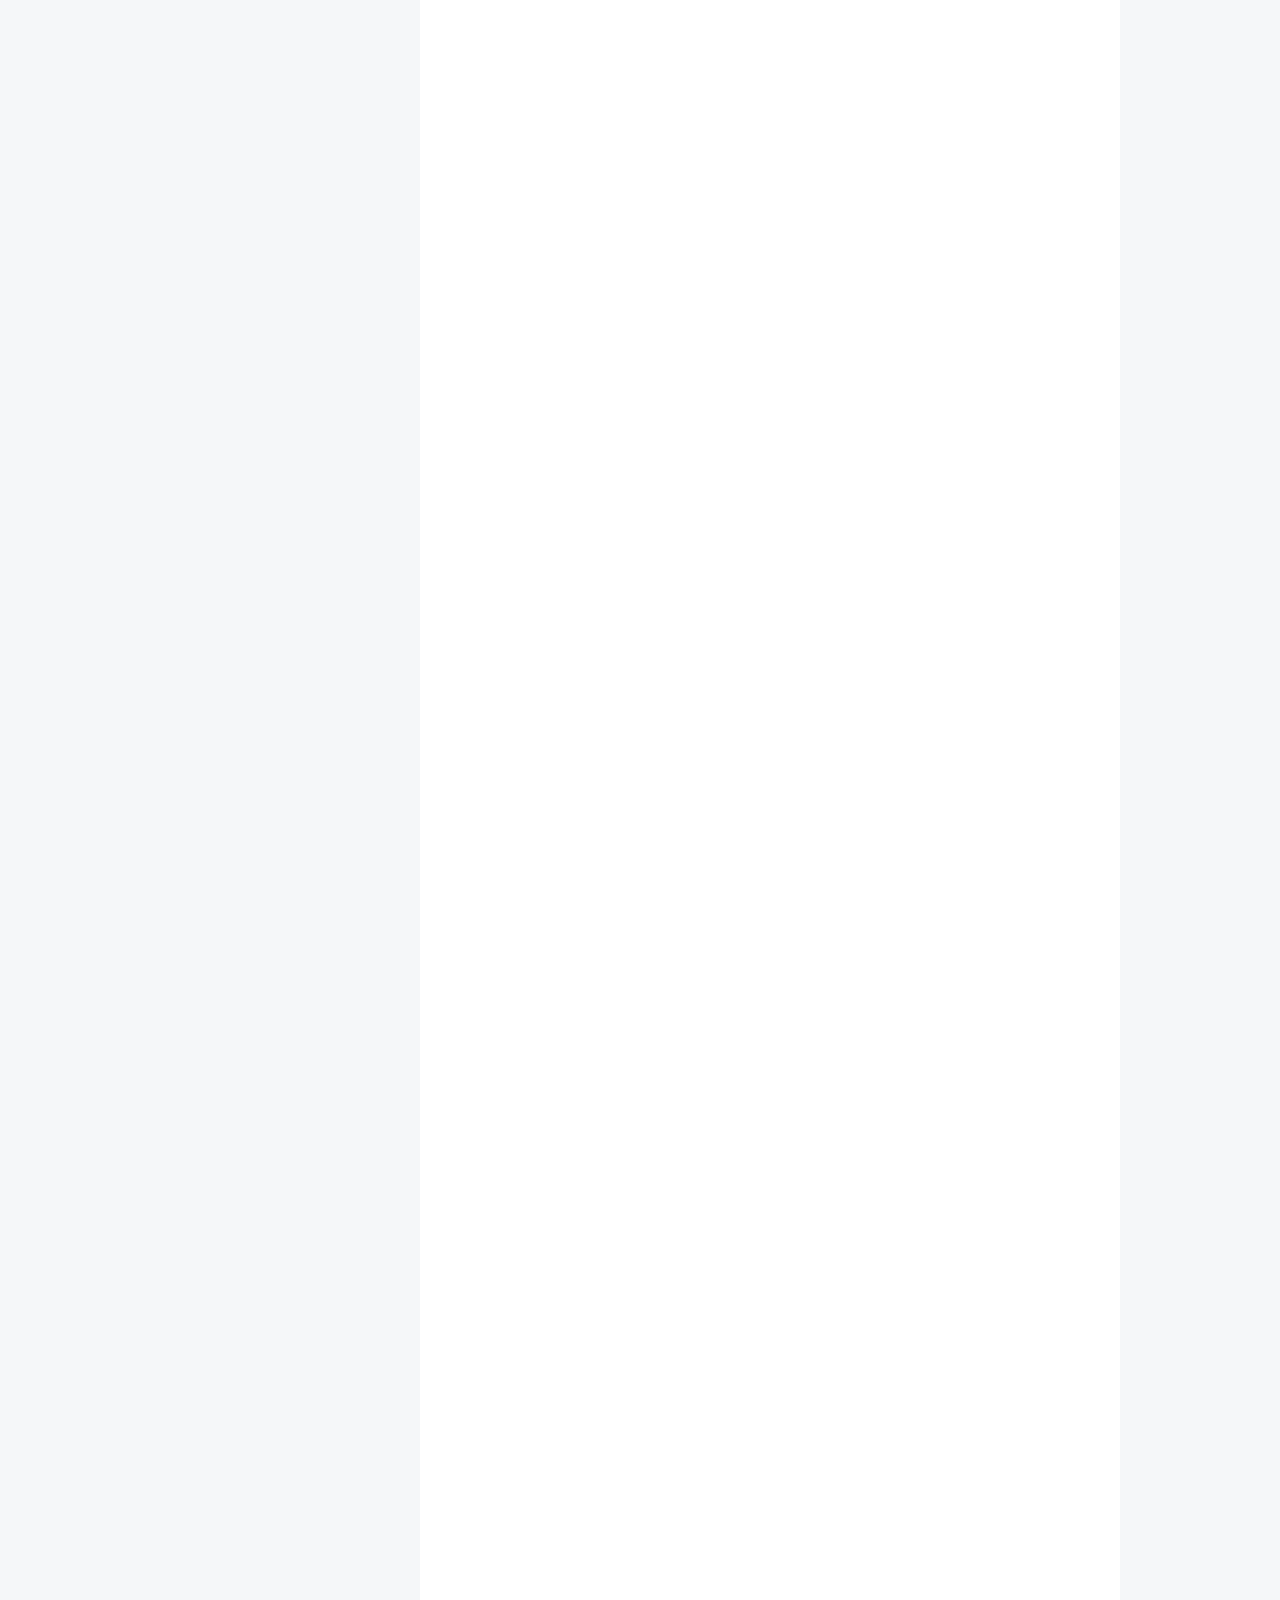
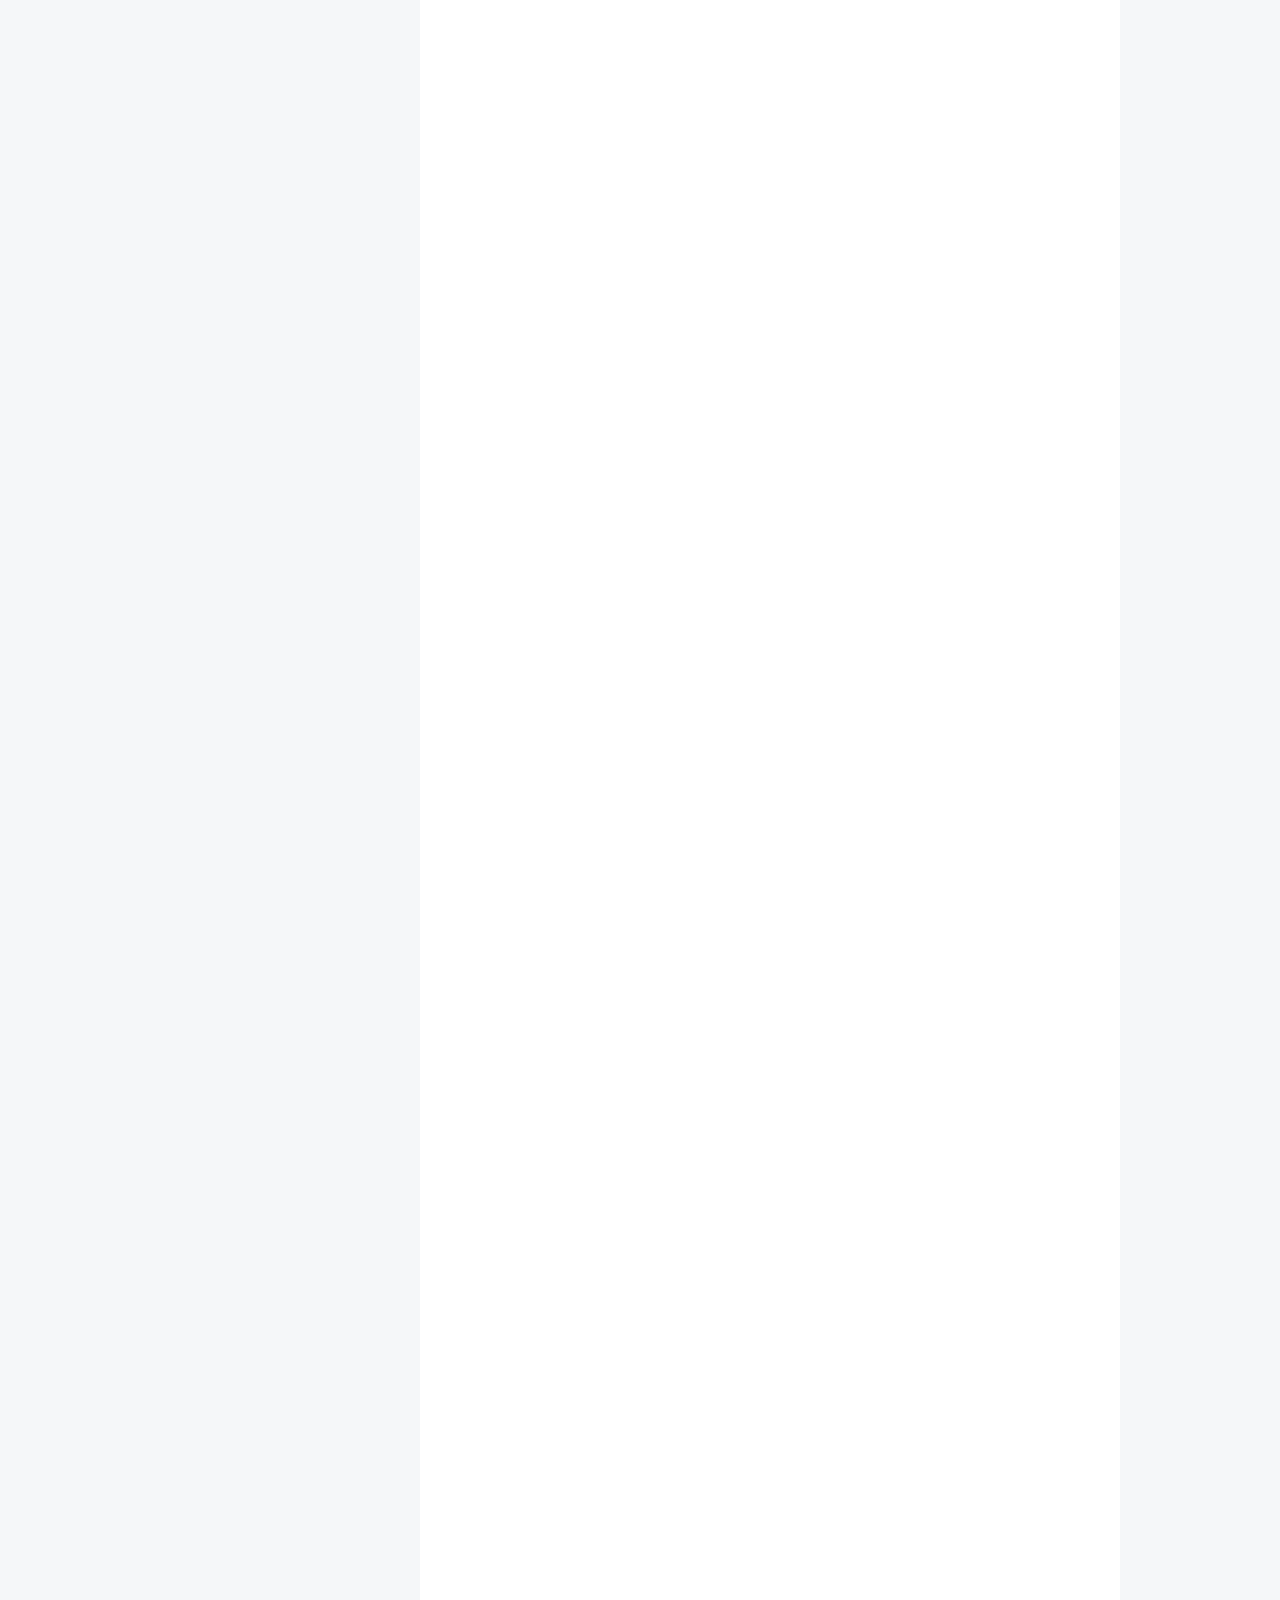
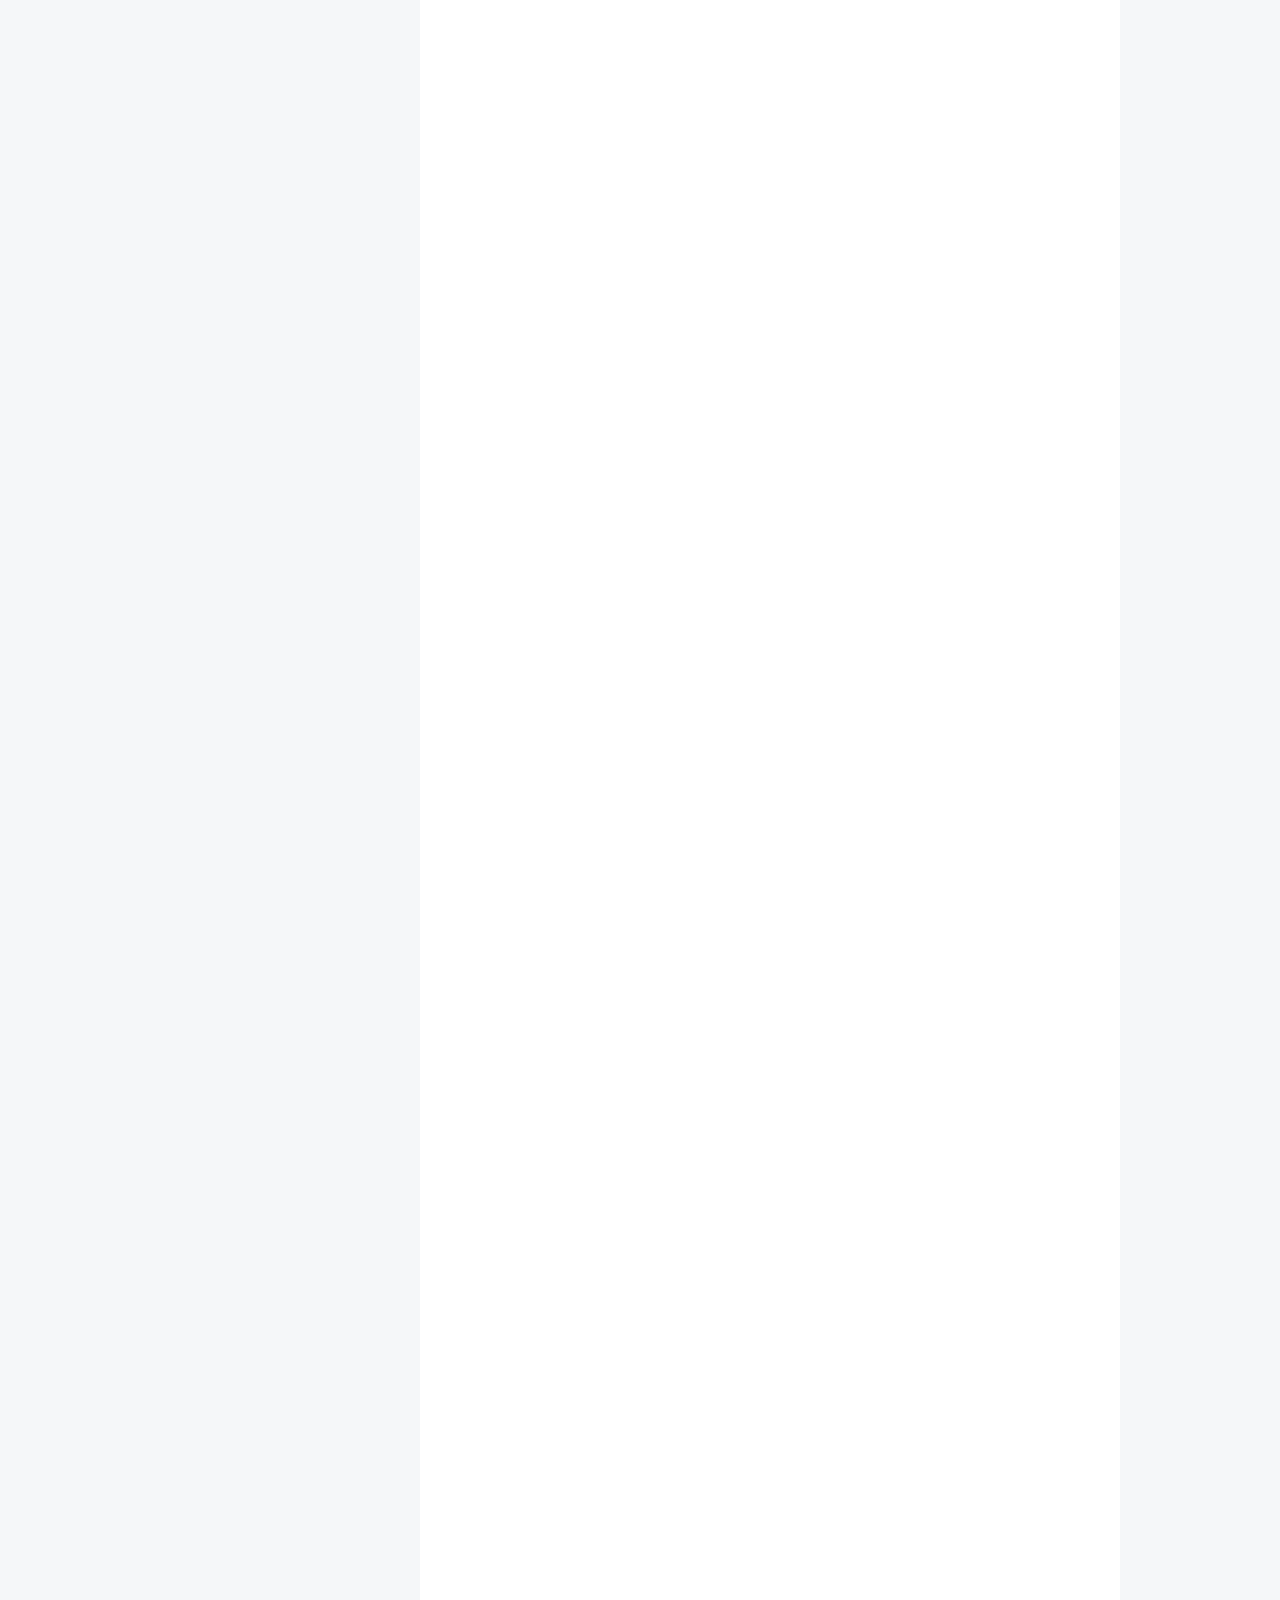
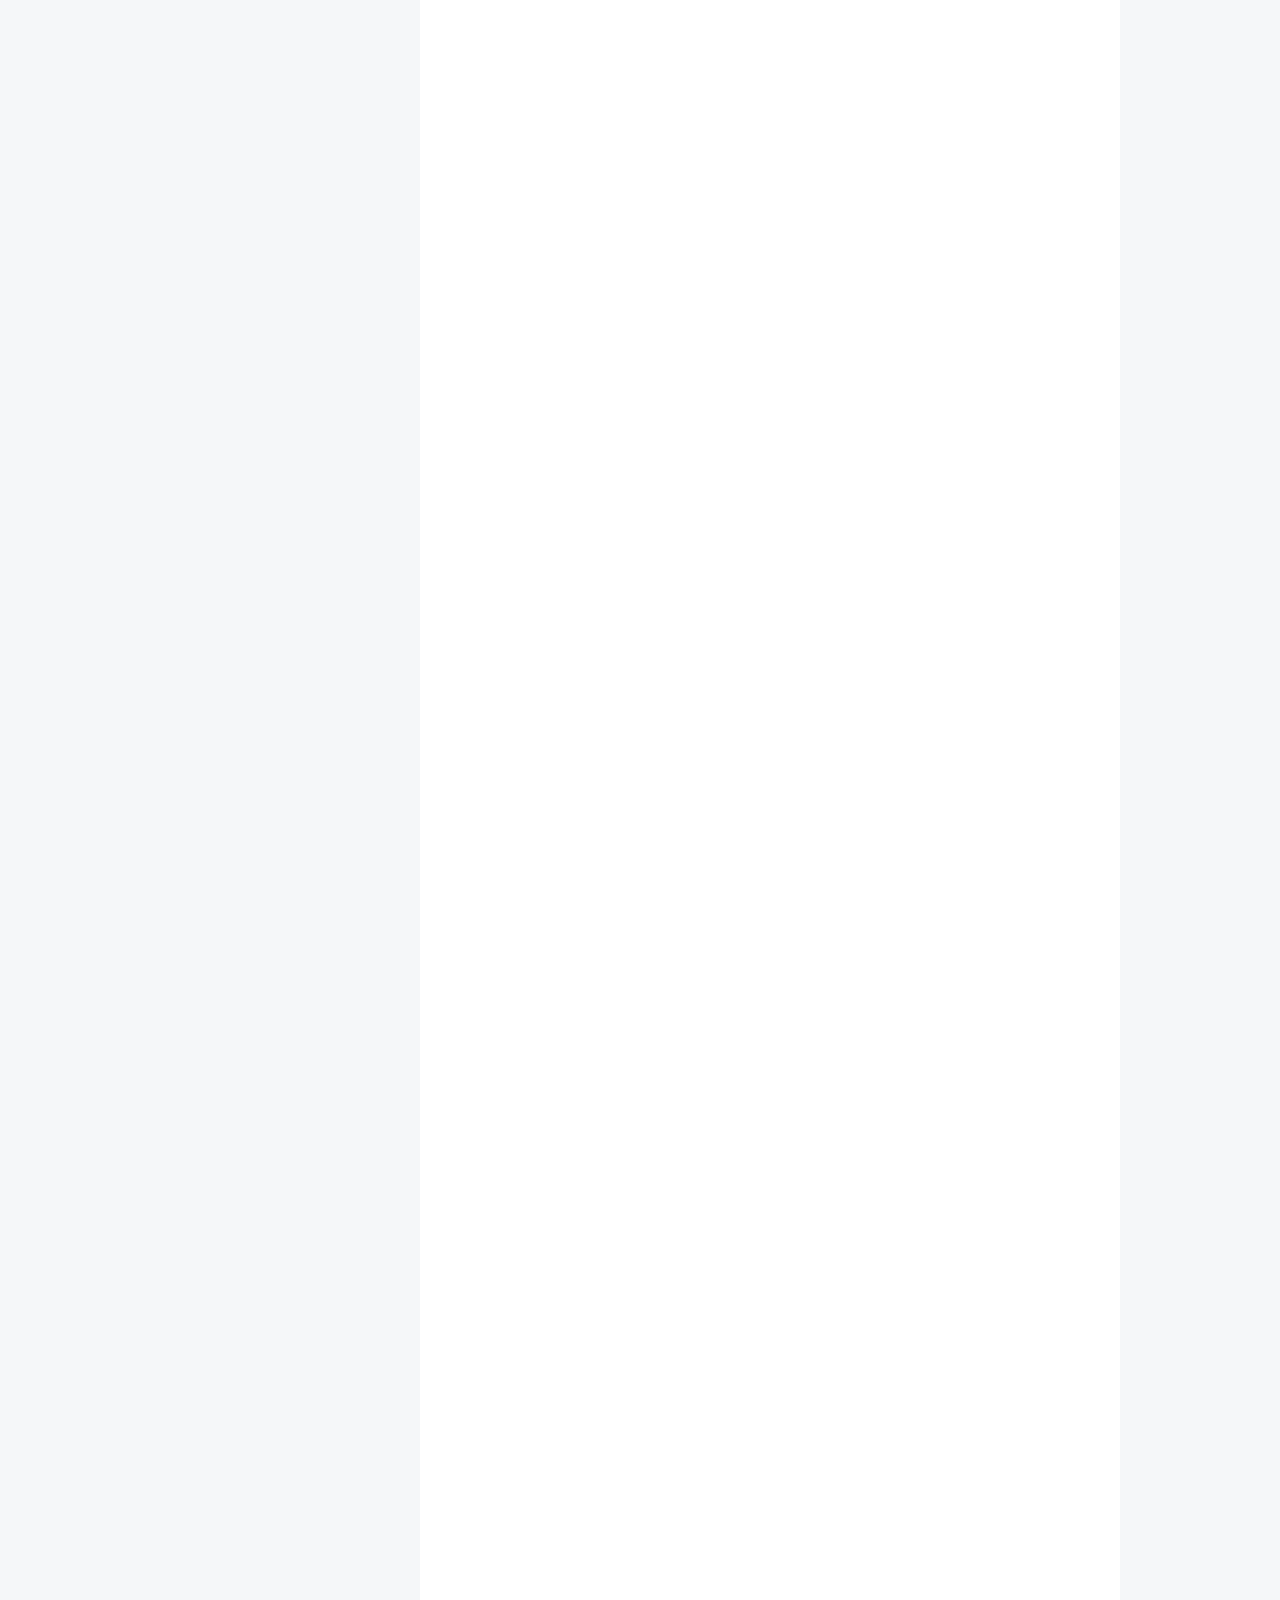
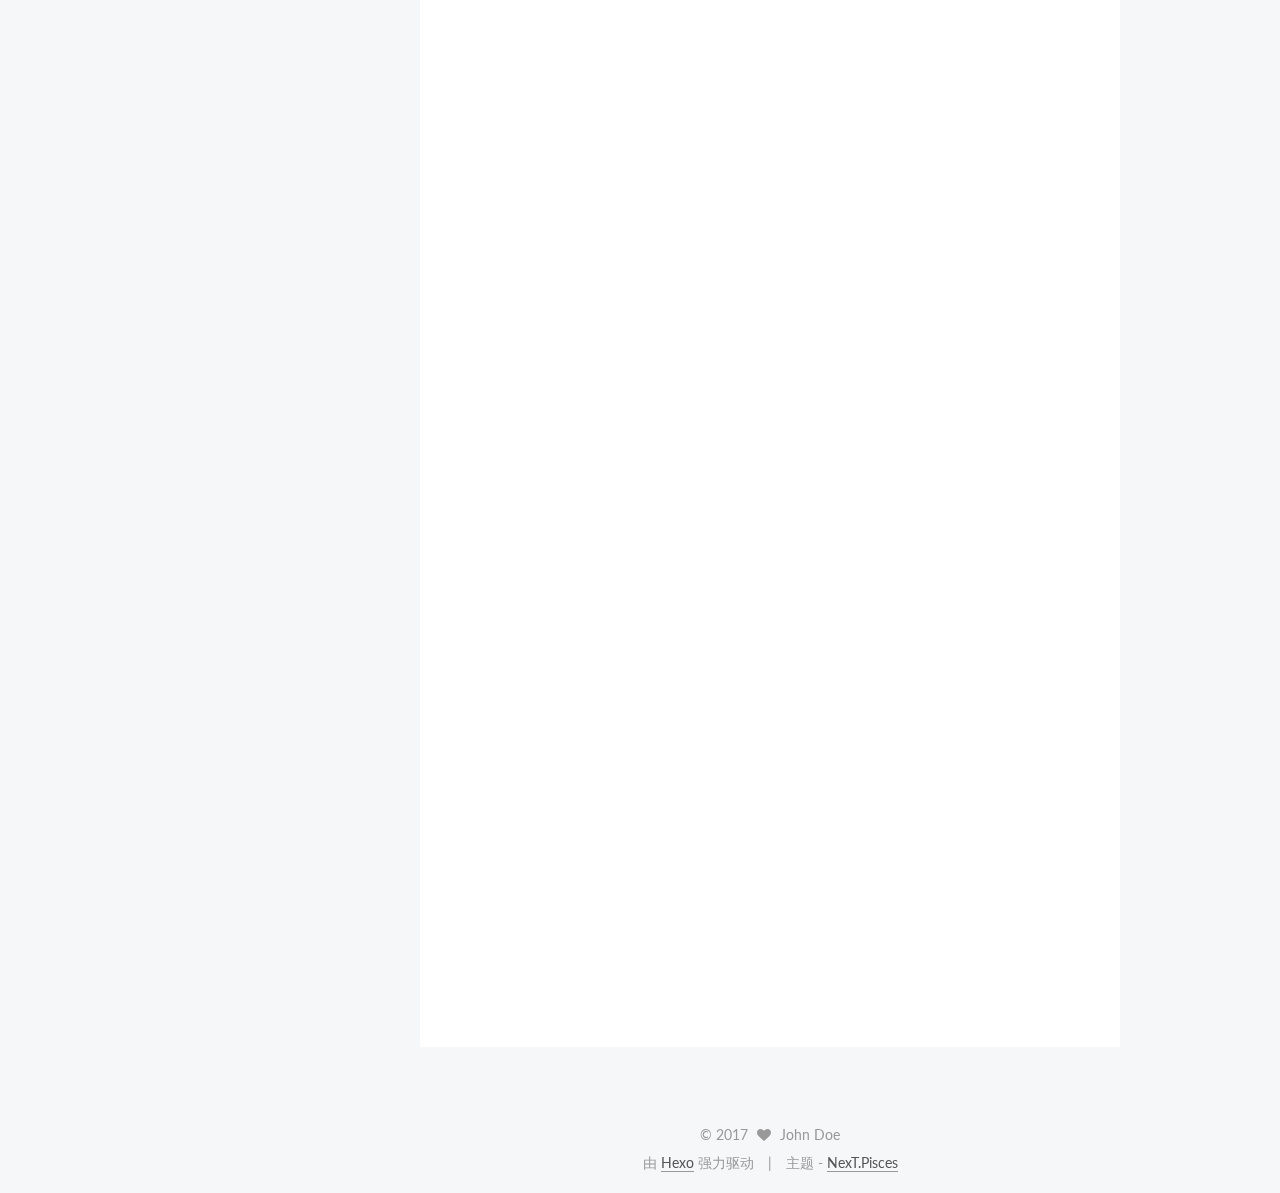
==== commit f7da9f28: "Site updated: 2017-05-17 15:15:13" ====
--- a/index.html
+++ b/index.html
@@ -325,7 +325,25 @@
         
           
             <h2 id="童年的秘密"><a href="#童年的秘密" class="headerlink" title="童年的秘密"></a>童年的秘密</h2><p>谁能以深刻的内容充实每个瞬间，谁就是在无限地延长自己的生命。</p>
-<h2 id="日本制造"><a href="#日本制造" class="headerlink" title="日本制造"></a>日本制造</h2>
+<h2 id="日本制造"><a href="#日本制造" class="headerlink" title="日本制造"></a>日本制造</h2><h2 id="经营原则"><a href="#经营原则" class="headerlink" title="经营原则"></a>经营原则</h2><blockquote>
+<p> 能力价值观体系 - 选人</p>
+</blockquote>
+<p>价值观匹配度 + 绩效</p>
+<p>价值观第一，能力第二</p>
+<blockquote>
+<p>ABC原则 - 用人（授权）</p>
+</blockquote>
+<p>两级人事管理，避免一个人说了算。HRBP没有提名权，通过AB共同提名，BP进行监督审核。</p>
+<blockquote>
+<p>8150原则 - 管人</p>
+</blockquote>
+<p>直接汇报的下属不得低于8人，超过15人以上才允许在同级设立管理层。保证组织扁平化，最大管理层不超过5层。</p>
+<blockquote>
+<p>2N原则 - 留人</p>
+</blockquote>
+<p>第一，管理者不允许从原来单位带人过来（实在要带最多允许带一个人）；</p>
+<p>第二，一年内管理者必须要建立backup，无法建立走人。</p>
+
           
         
       
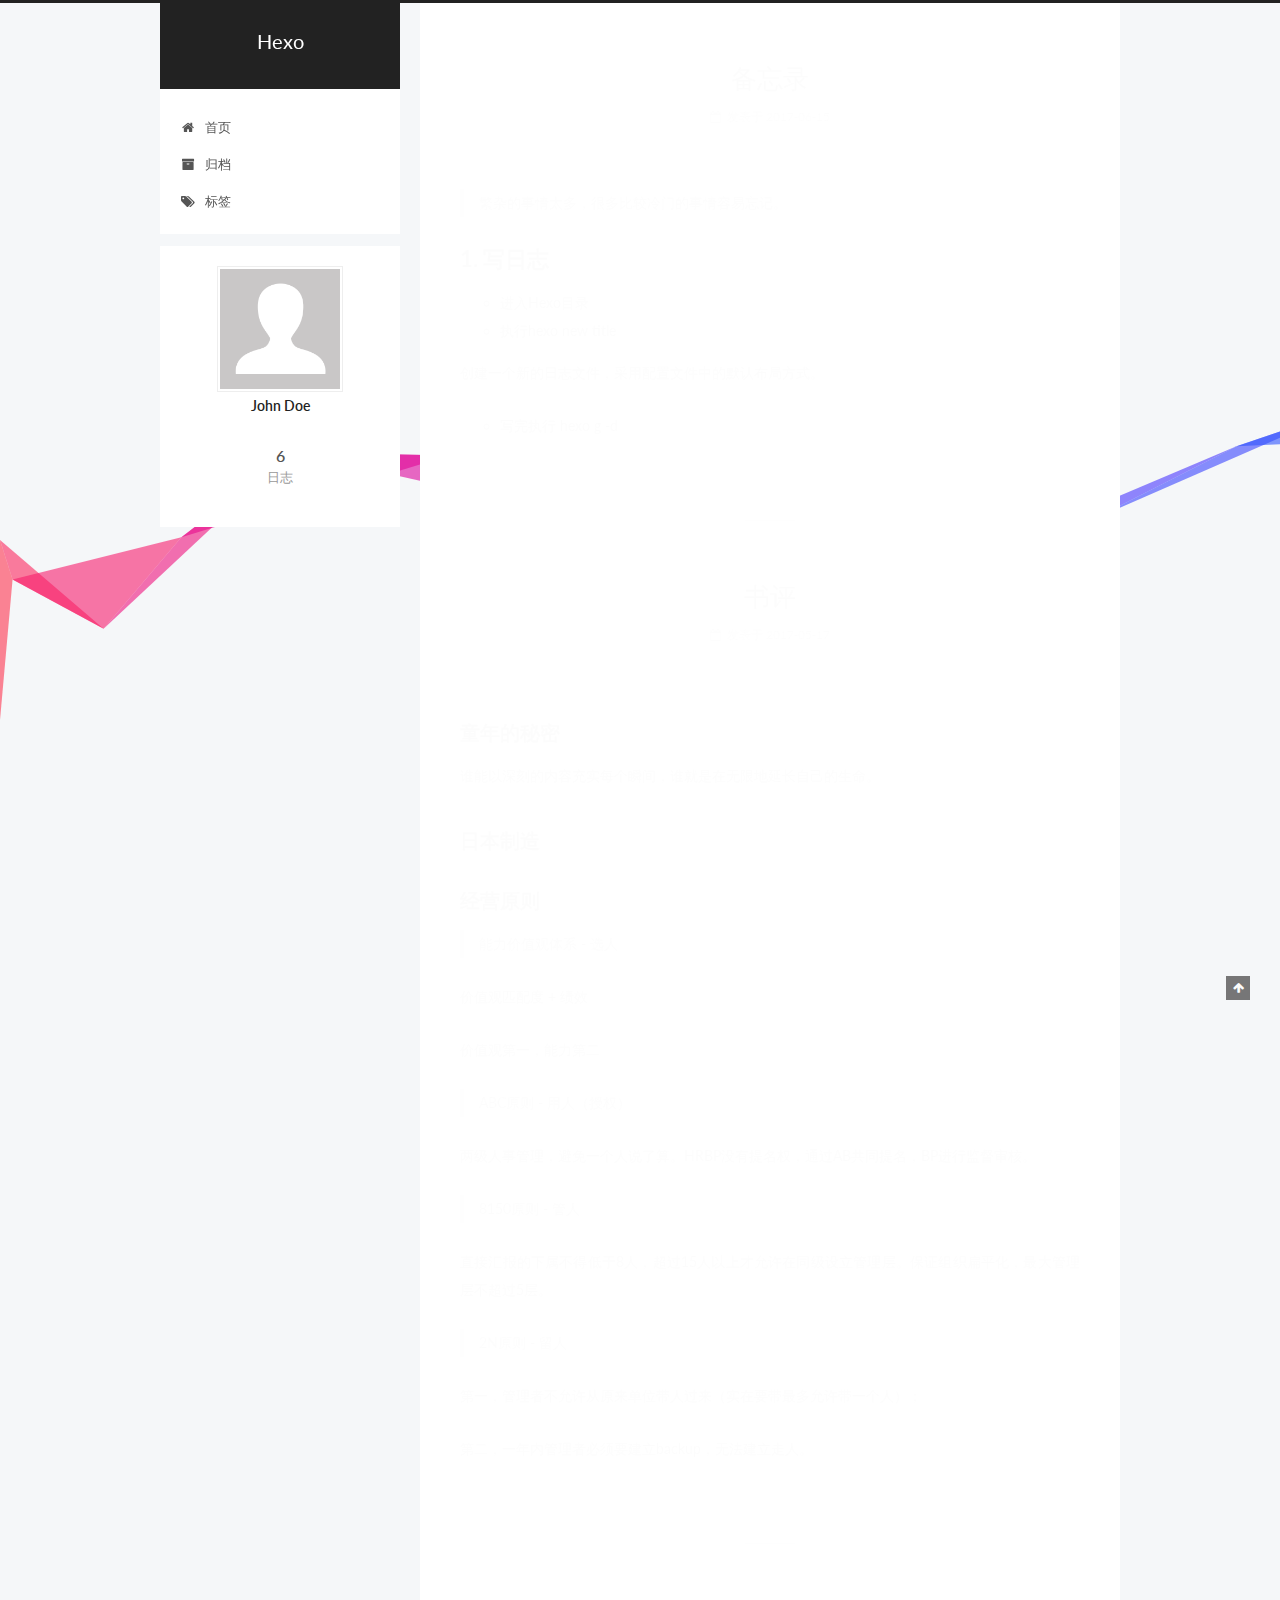
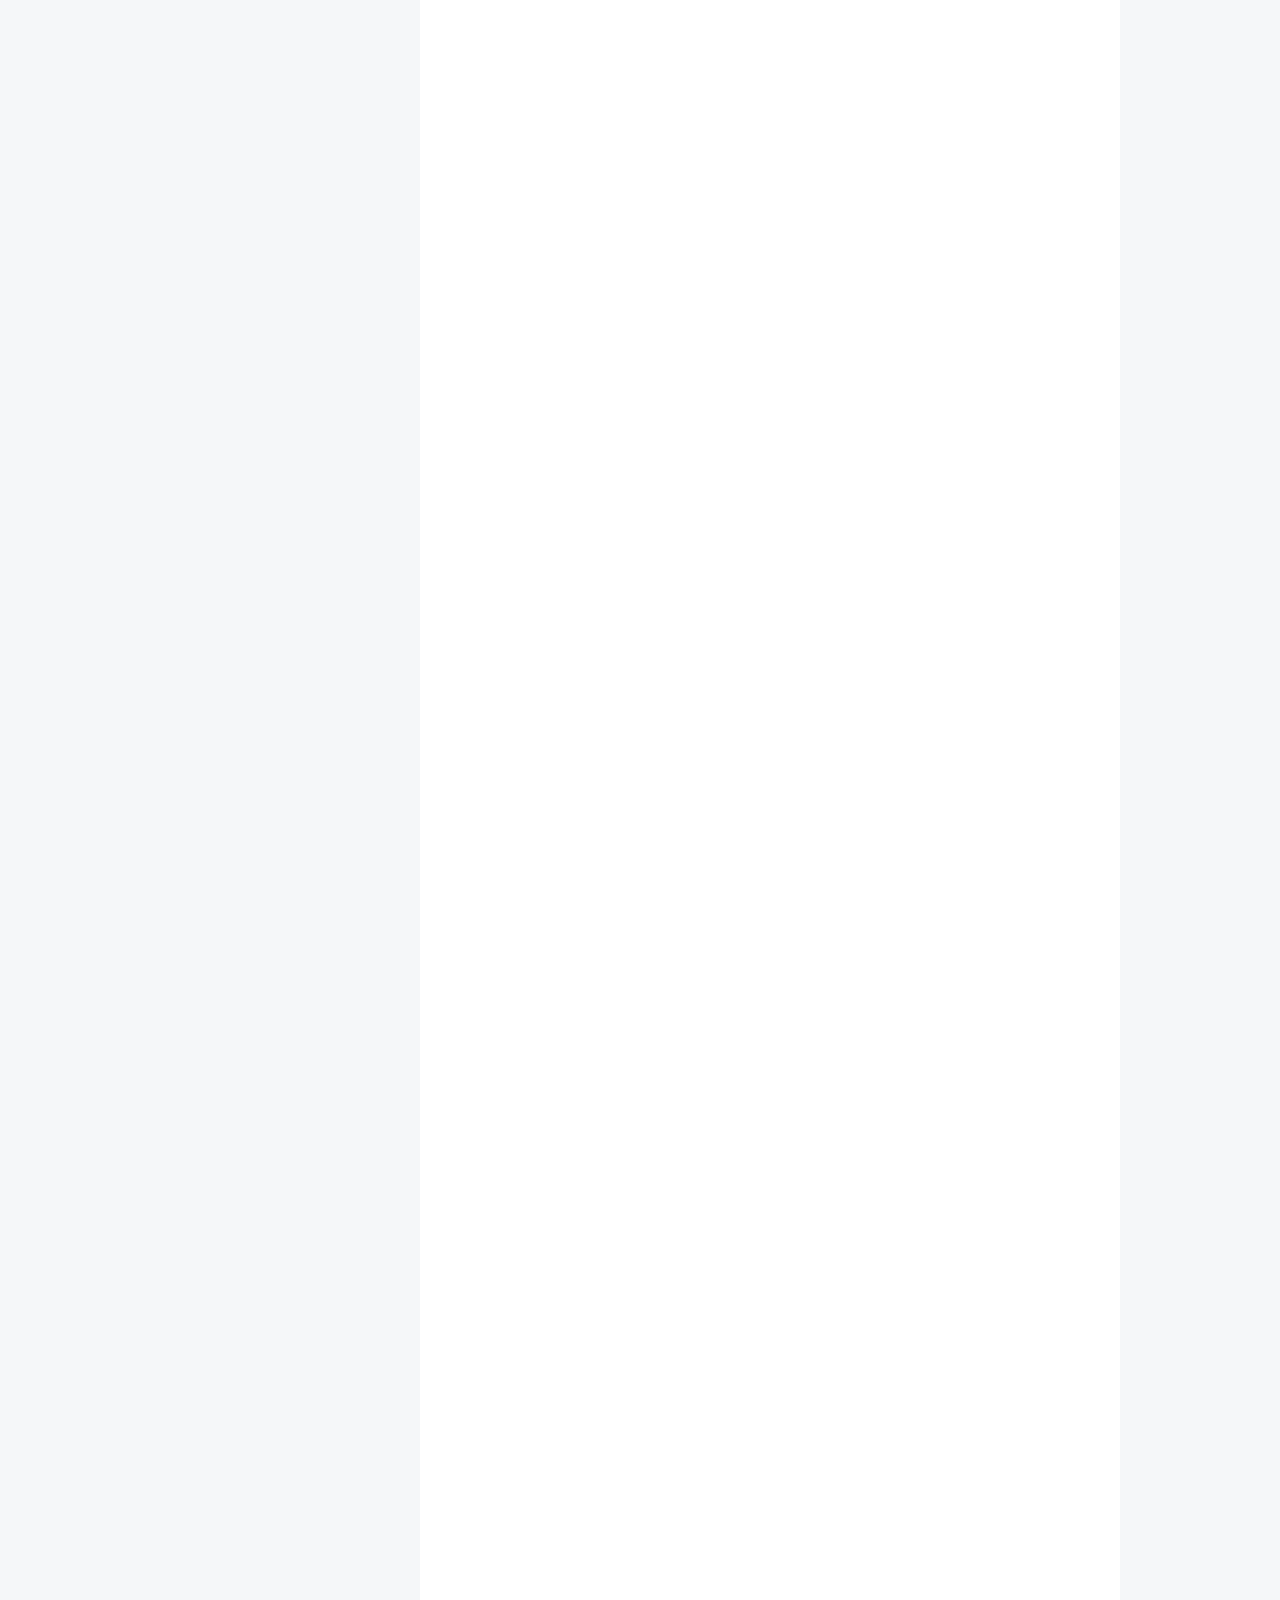
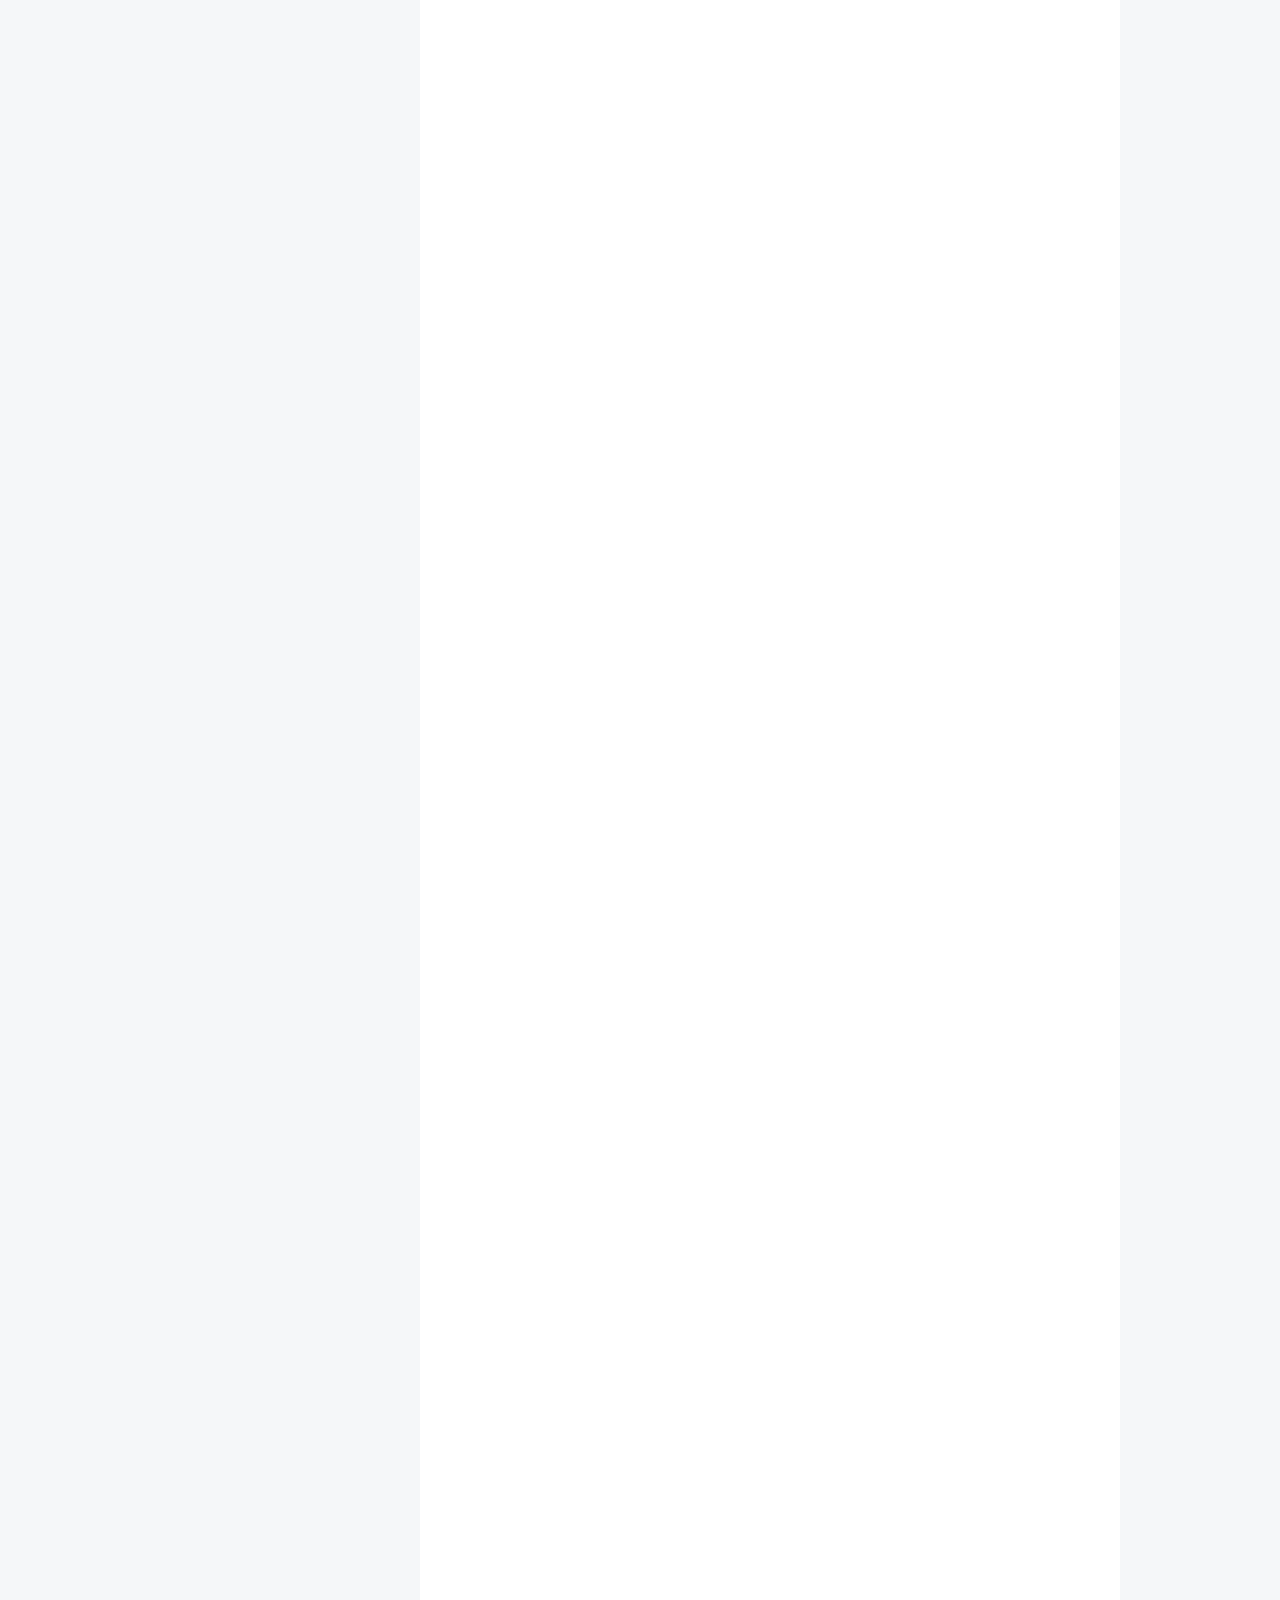
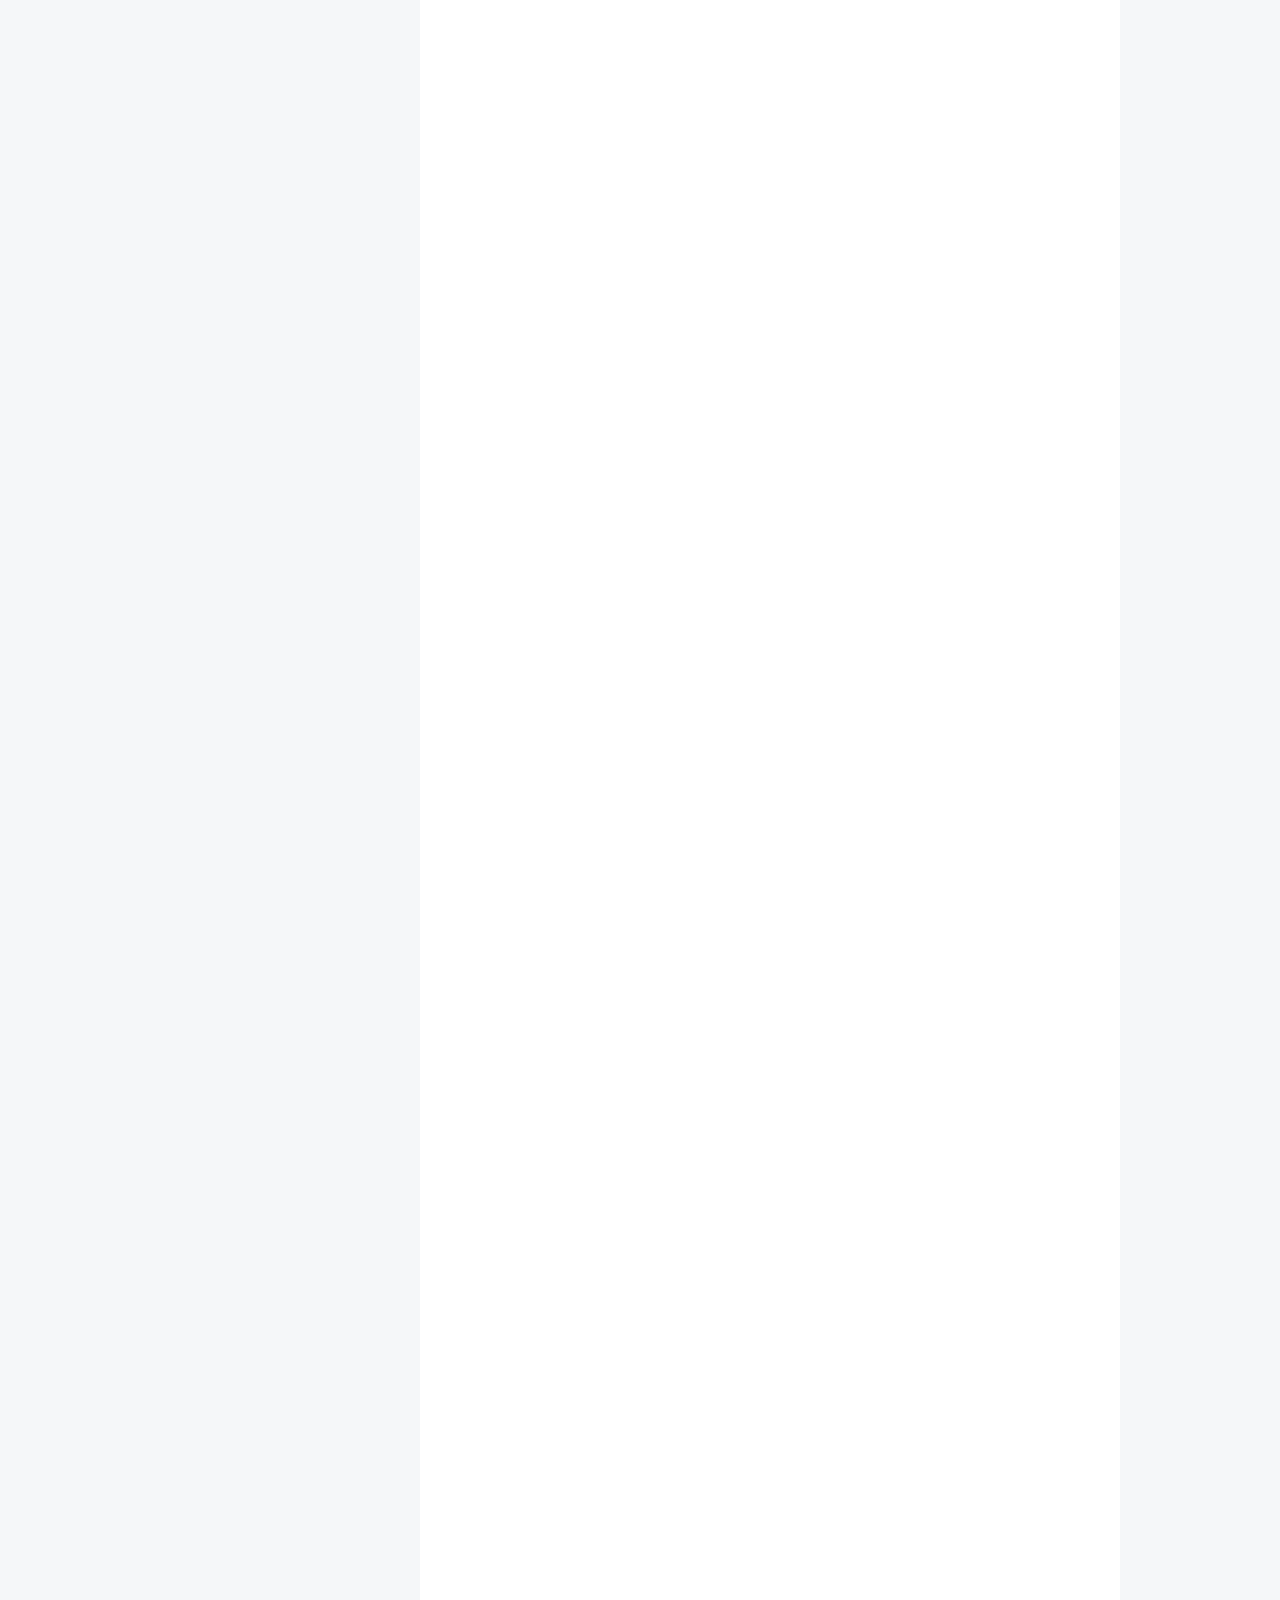
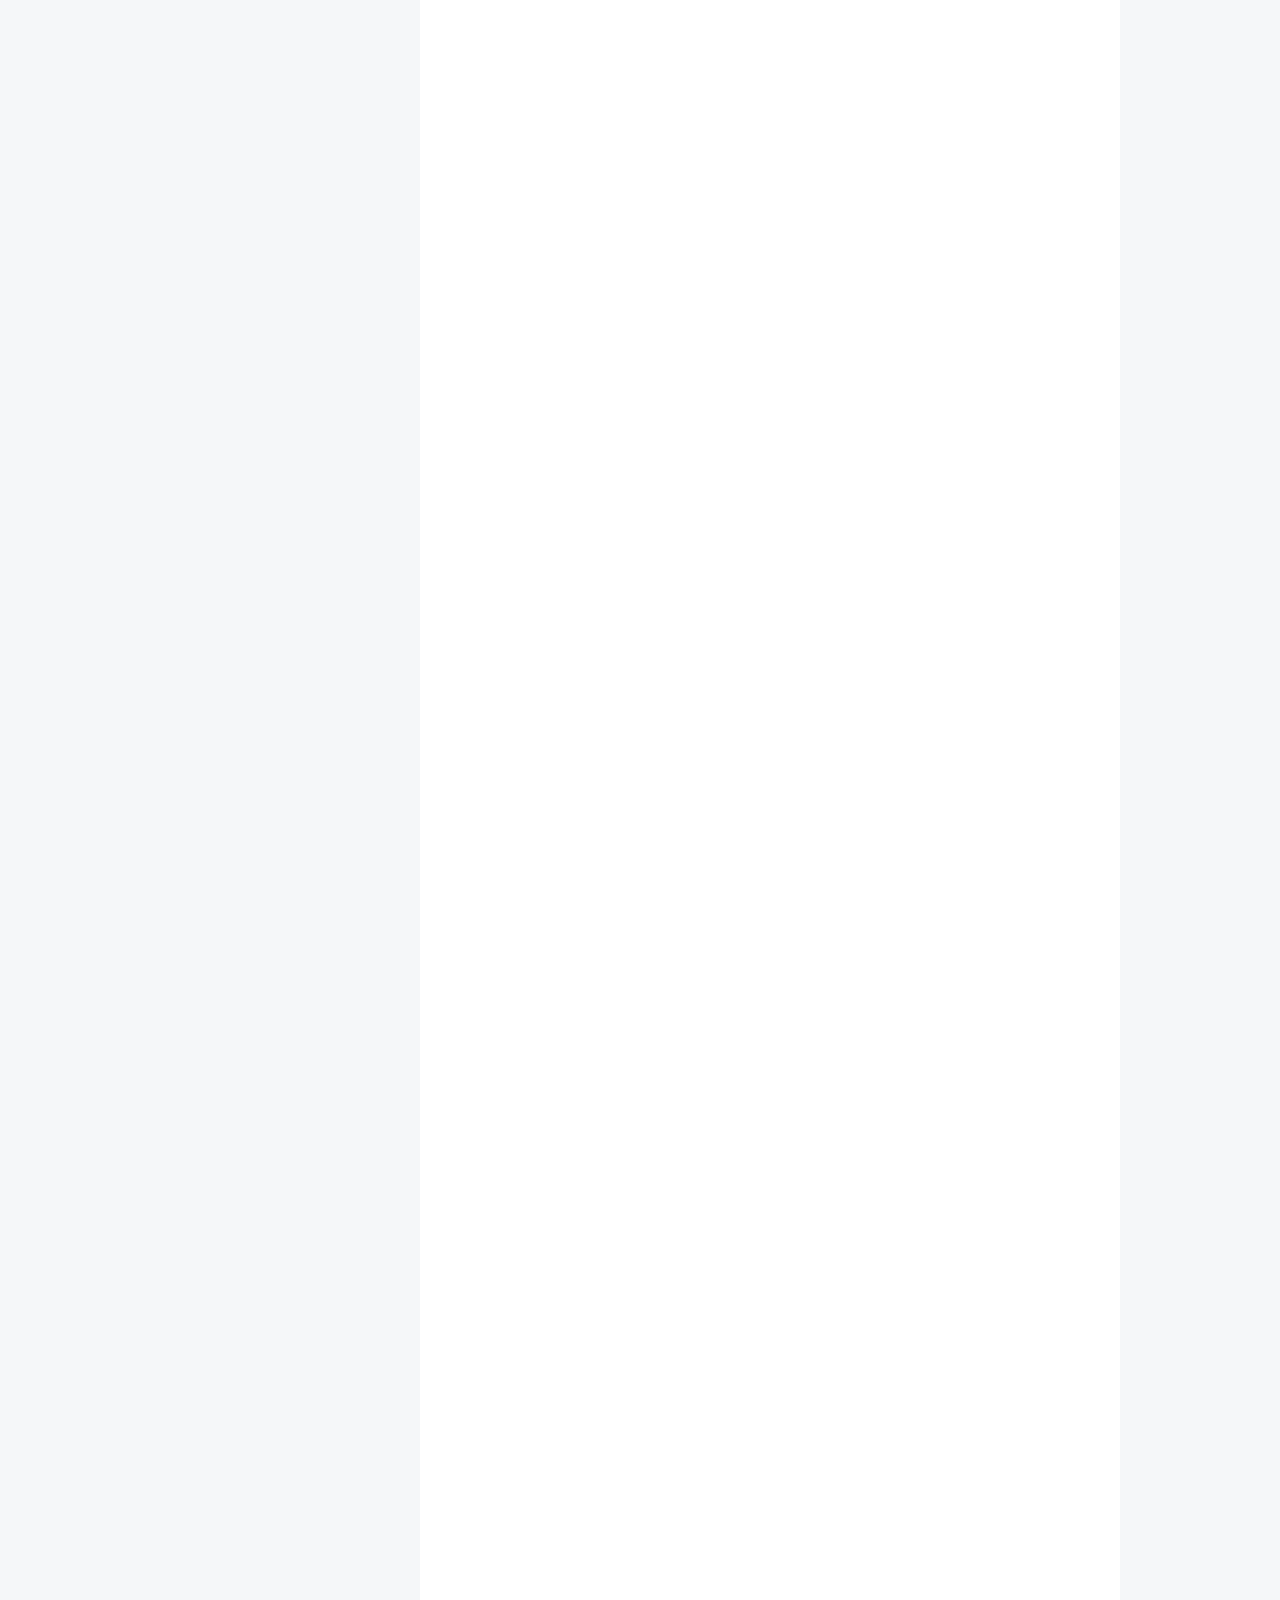
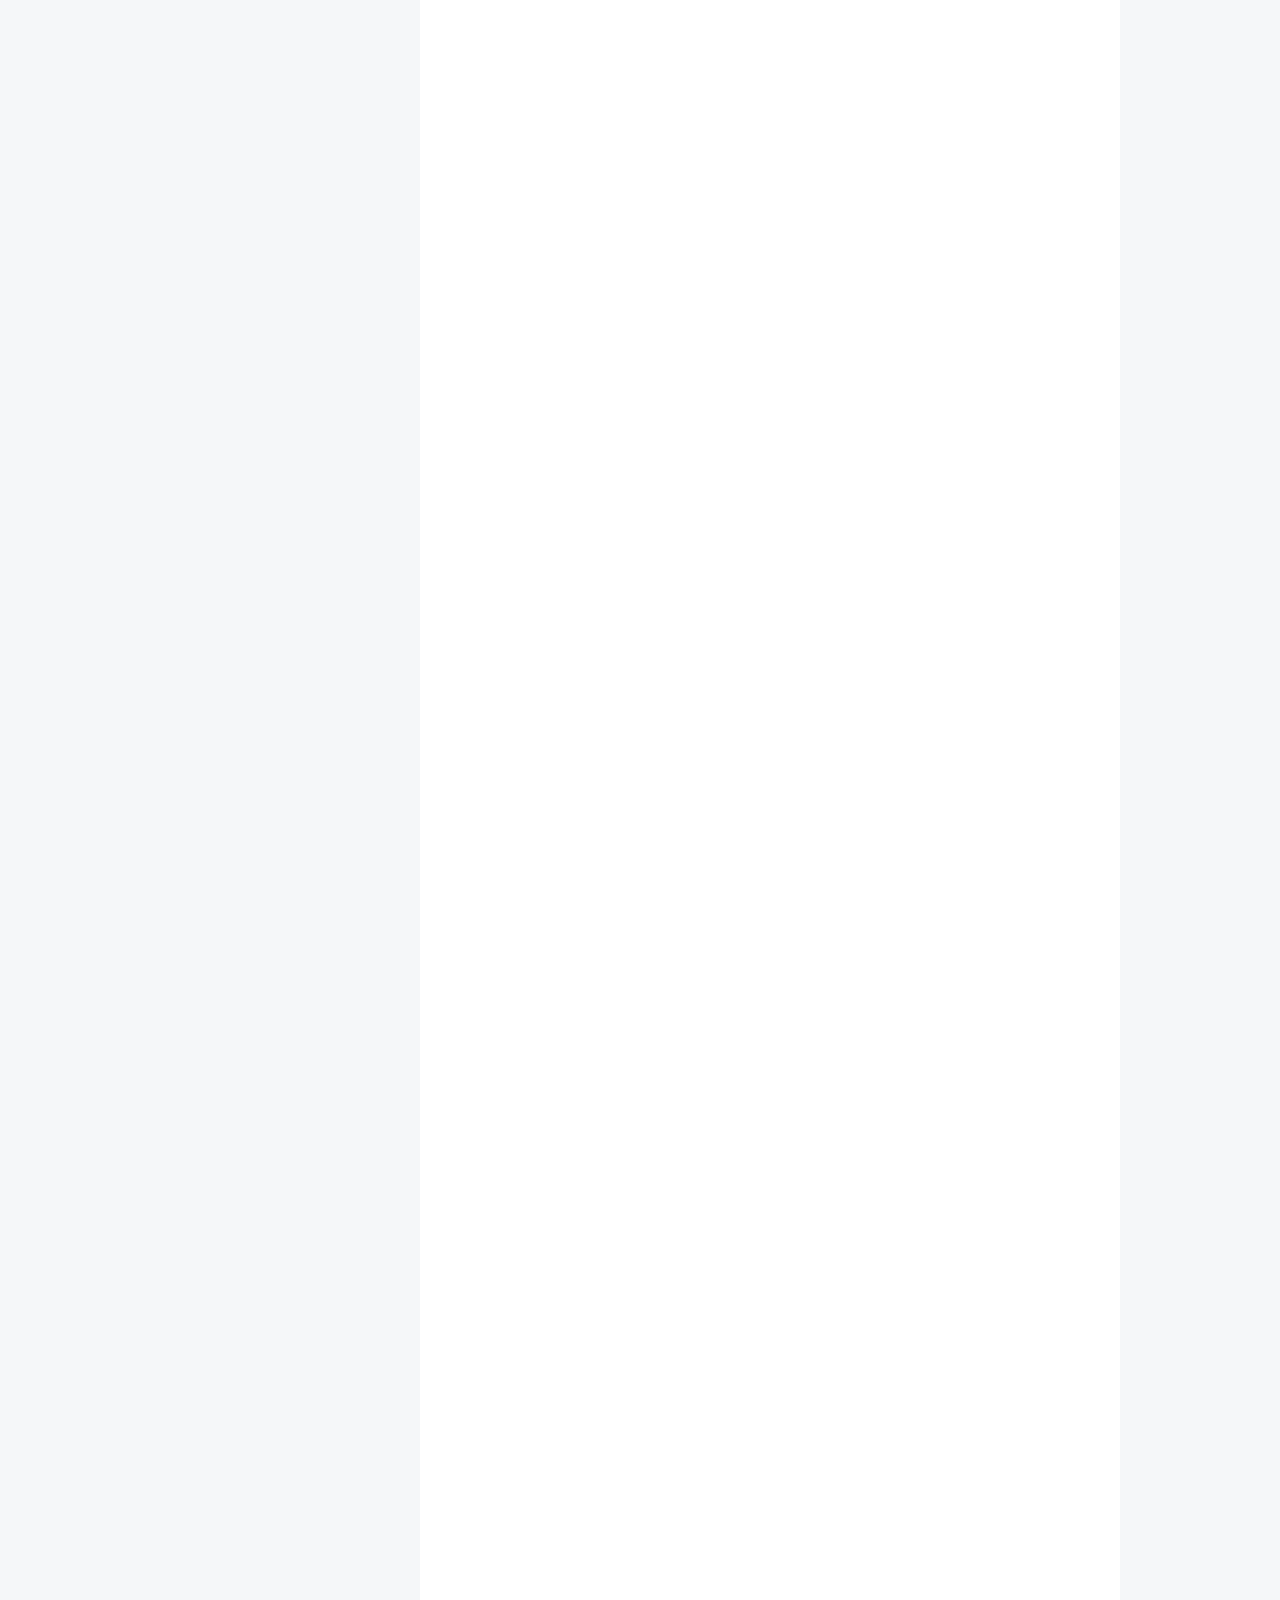
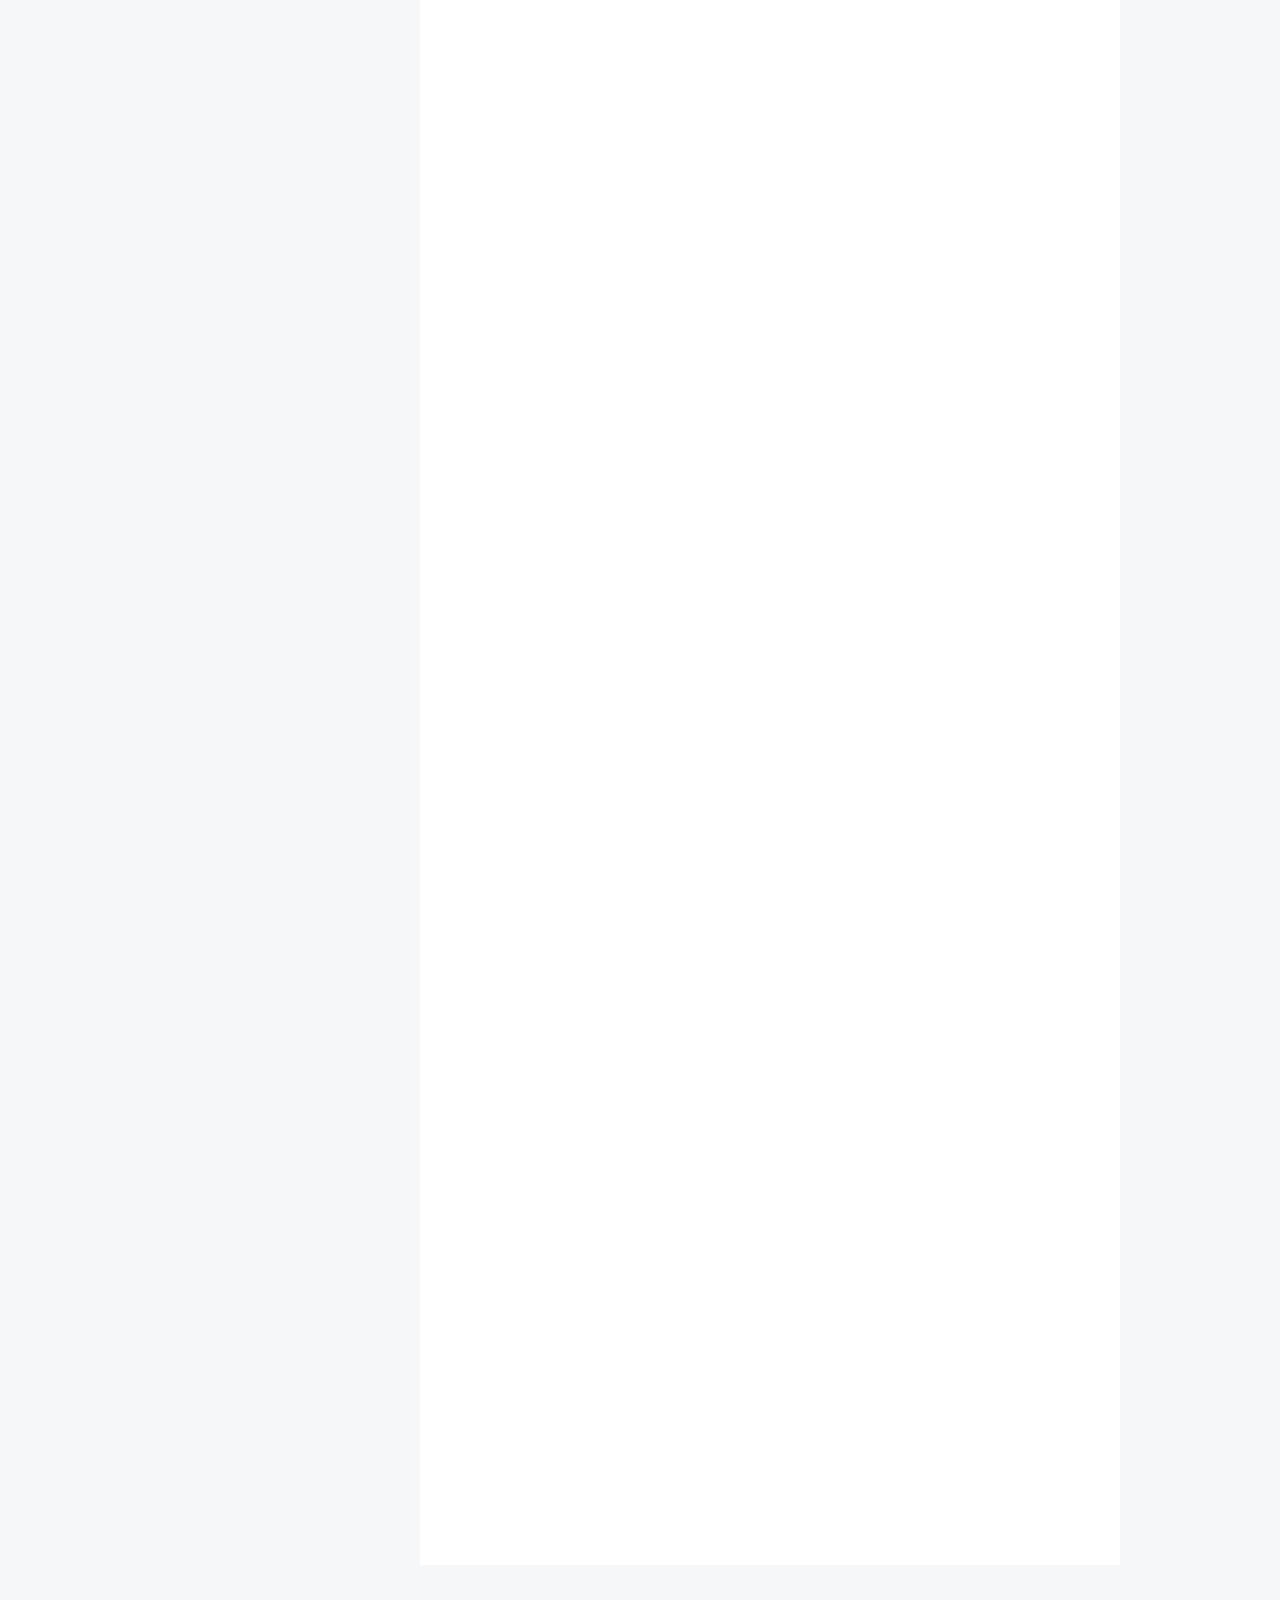
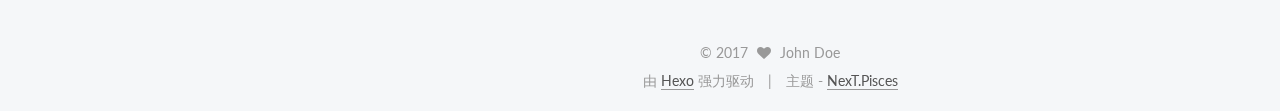
==== commit bd8e51ad: "Site updated: 2017-06-15 11:01:05" ====
--- a/index.html
+++ b/index.html
@@ -237,6 +237,137 @@
           <div id="content" class="content">
             
   <section id="posts" class="posts-expand">
+    
+      
+
+  
+
+  
+  
+  
+
+  <article class="post post-type-normal " itemscope itemtype="http://schema.org/Article">
+    <link itemprop="mainEntityOfPage" href="http://yoursite.com/2017/06/15/备忘录/">
+
+    <span hidden itemprop="author" itemscope itemtype="http://schema.org/Person">
+      <meta itemprop="name" content="John Doe">
+      <meta itemprop="description" content="">
+      <meta itemprop="image" content="/images/avatar.gif">
+    </span>
+
+    <span hidden itemprop="publisher" itemscope itemtype="http://schema.org/Organization">
+      <meta itemprop="name" content="Hexo">
+    </span>
+
+    
+      <header class="post-header">
+
+        
+        
+          <h1 class="post-title" itemprop="name headline">
+            
+            
+              
+                
+                <a class="post-title-link" href="/2017/06/15/备忘录/" itemprop="url">
+                  备忘录
+                </a>
+              
+            
+          </h1>
+        
+
+        <div class="post-meta">
+          <span class="post-time">
+            
+              <span class="post-meta-item-icon">
+                <i class="fa fa-calendar-o"></i>
+              </span>
+              
+                <span class="post-meta-item-text">发表于</span>
+              
+              <time title="创建于" itemprop="dateCreated datePublished" datetime="2017-06-15T10:54:53+08:00">
+                2017-06-15
+              </time>
+            
+
+            
+
+            
+          </span>
+
+          
+
+          
+            
+          
+
+          
+          
+
+          
+
+          
+
+          
+
+        </div>
+      </header>
+    
+
+
+    <div class="post-body" itemprop="articleBody">
+
+      
+      
+
+      
+        
+          
+            <blockquote>
+<p>繁杂的事情太多，很多比较冷门的事情容易忘记。</p>
+</blockquote>
+<h1 id="1-写日志"><a href="#1-写日志" class="headerlink" title="1. 写日志"></a>1. 写日志</h1><ul>
+<li>进入Hexo目录</li>
+<li>执行hexo new title </li>
+</ul>
+<p>创建一个新的日志文件，采用配置文件中的默认布局方式。</p>
+<ul>
+<li>写完执行 hexo g -d</li>
+</ul>
+
+          
+        
+      
+    </div>
+
+    <div>
+      
+    </div>
+
+    <div>
+      
+    </div>
+
+    <div>
+      
+    </div>
+
+    <footer class="post-footer">
+      
+
+      
+
+      
+
+      
+      
+        <div class="post-eof"></div>
+      
+    </footer>
+  </article>
+
+
     
       
 
@@ -640,20 +771,20 @@
 <figure class="highlight java"><table><tr><td class="gutter"><pre><div class="line">1</div></pre></td><td class="code"><pre><div class="line">Function&lt;Integer, Function&lt;Integer, Integer&gt;&gt; makeAdder = z -&gt; y -&gt; z + y;</div></pre></td></tr></table></figure>
 <p>比如这个函数定义，参数是z，返回值是一个Function，这个Function本身又接受另一个参数y，返回z+y。于是我们可以根据这个函数，定义任意加法函数：</p>
 <figure class="highlight java"><table><tr><td class="gutter"><pre><div class="line">1</div><div class="line">2</div><div class="line">3</div><div class="line">4</div><div class="line">5</div><div class="line">6</div><div class="line">7</div><div class="line">8</div><div class="line">9</div></pre></td><td class="code"><pre><div class="line"><span class="comment">//high order function</span></div><div class="line">Function&lt;Integer, Function&lt;Integer, Integer&gt;&gt; makeAdder = z -&gt; y -&gt; z + y;</div><div class="line">x = <span class="number">2</span>;</div><div class="line"><span class="comment">//define add1</span></div><div class="line">Function&lt;Integer, Integer&gt; add1 = makeAdder.apply(<span class="number">1</span>);</div><div class="line">System.out.println(<span class="string">"f(x)=x+1,when x="</span> + x + <span class="string">", f(x)="</span> + add1.apply(x));</div><div class="line"><span class="comment">//define add5</span></div><div class="line">Function&lt;Integer, Integer&gt; add5 = makeAdder.apply(<span class="number">5</span>);</div><div class="line">System.out.println(<span class="string">"f(x)=x+5,when x="</span> + x + <span class="string">", f(x)="</span> + add5.apply(x));</div></pre></td></tr></table></figure>
-<p>由于高阶函数接受一个函数作为参数，结果返回另一个函数，所以是典型的函数到函数的映射。</p>
+<p>由于高阶函数接受一个函数作为参数，结果返回另一个函数，所以是典型的<strong>函数到函数的映射</strong>。</p>
 <p>BiFunction提供了二元函数的一个接口声明，举例来说：</p>
 <figure class="highlight java"><table><tr><td class="gutter"><pre><div class="line">1</div><div class="line">2</div><div class="line">3</div></pre></td><td class="code"><pre><div class="line"><span class="comment">//binary function</span></div><div class="line">        BiFunction&lt;Integer, Integer, Integer&gt; multiply = (a, b) -&gt; a * b;</div><div class="line">        System.out.println(<span class="string">"f(z)=x*y, when x=3,y=5, then f(z)="</span> + multiply.apply(<span class="number">3</span>, <span class="number">5</span>));</div></pre></td></tr></table></figure>
 <h3 id="Operator"><a href="#Operator" class="headerlink" title="Operator"></a>Operator</h3><p>Operator其实就是Function，函数有时候也叫作算子。算子在Java8中接口描述更像是函数的补充，和上面的很多类型映射型函数类似。</p>
 <p>算子Operator包括：UnaryOperator和BinaryOperator。分别对应单元算子和二元算子。 </p>
 <figure class="highlight java"><table><tr><td class="gutter"><pre><div class="line">1</div><div class="line">2</div><div class="line">3</div><div class="line">4</div><div class="line">5</div></pre></td><td class="code"><pre><div class="line"><span class="meta">@Test</span></div><div class="line"><span class="function"><span class="keyword">public</span> <span class="keyword">void</span> <span class="title">testOperator</span><span class="params">()</span> </span>&#123;</div><div class="line">    UnaryOperator&lt;Integer&gt; add = x -&gt; x + <span class="number">1</span>;</div><div class="line">    log.info(<span class="string">"cal = &#123;&#125;"</span>, add.apply(<span class="number">1</span>));</div><div class="line">&#125;</div></pre></td></tr></table></figure>
 <p>注意BinaryOperator提供了两个默认的static快捷实现，帮助实现二元函数min(x,y)和max(x,y)，使用时注意的是排序器可别传反了。</p>
-<h3 id="Predicate"><a href="#Predicate" class="headerlink" title="Predicate"></a>Predicate</h3><p>predicate是一个谓词函数，主要作为一个谓词演算推导真假值存在，其意义在于帮助开发一些返回bool值的Function。本质上也是一个单元函数接口，其抽象方法test接受一个泛型参数T，返回一个boolean值。等价于一个Function的boolean型返回值的子集。</p>
+<h3 id="Predicate"><a href="#Predicate" class="headerlink" title="Predicate"></a>Predicate</h3><p>predicate是一个谓词函数，主要作为一个谓词<strong>演算推导</strong>真假值存在，其意义在于帮助开发一些返回bool值的Function。本质上也是一个单元函数接口，其抽象方法test接受一个泛型参数T，返回一个boolean值。等价于一个Function的boolean型返回值的子集。</p>
 <figure class="highlight java"><table><tr><td class="gutter"><pre><div class="line">1</div><div class="line">2</div><div class="line">3</div><div class="line">4</div><div class="line">5</div><div class="line">6</div><div class="line">7</div><div class="line">8</div><div class="line">9</div><div class="line">10</div><div class="line">11</div><div class="line">12</div><div class="line">13</div><div class="line">14</div></pre></td><td class="code"><pre><div class="line"><span class="meta">@Test</span></div><div class="line"><span class="function"><span class="keyword">public</span> <span class="keyword">void</span> <span class="title">testPredicate</span><span class="params">()</span> </span>&#123;</div><div class="line">    log.info(<span class="string">" predicate_1 = &#123;&#125;"</span>, <span class="keyword">this</span>.printBigValueAnd(<span class="number">10</span>, val -&gt; val &gt; <span class="number">5</span>));</div><div class="line">    log.info(<span class="string">" predicate_2 = &#123;&#125;"</span>, <span class="keyword">this</span>.printBigValueAnd(<span class="number">6</span>, val -&gt; val &gt; <span class="number">5</span>));</div><div class="line">&#125;</div><div class="line"></div><div class="line"></div><div class="line"><span class="function"><span class="keyword">private</span> Boolean <span class="title">printBigValueAnd</span><span class="params">(<span class="keyword">int</span> value, Predicate&lt;Integer&gt; predicate)</span> </span>&#123;</div><div class="line">    <span class="keyword">if</span> (predicate.and(v -&gt; v &lt; <span class="number">8</span>).test(value)) &#123;</div><div class="line">        <span class="keyword">return</span> Boolean.TRUE;</div><div class="line">    &#125; <span class="keyword">else</span> &#123;</div><div class="line">        <span class="keyword">return</span> Boolean.FALSE;</div><div class="line">    &#125;</div><div class="line">&#125;</div></pre></td></tr></table></figure>
 <p>其默认方法也封装了and、or和negate逻辑，上述测试用例演示了and用法。Predicate在Stream中有应用，Stream的filter方法就是接受Predicate作为入参的。这个具体在后面使用Stream的时候再分析深入。</p>
-<h3 id="Consumer"><a href="#Consumer" class="headerlink" title="Consumer"></a>Consumer</h3><p>看名字就可以想到，这像谓词函数接口一样，也是一个Function接口的特殊表达——接受一个泛型参数，不需要返回值的函数接口。这个接口声明太重要了，对于一些纯粹consume型的函数，没有Consumer的定义真无法被Function家族的函数接口表达。因为Function一定需要一个泛型参数作为返回值类型（当然不排除你使用Function来定义，但是一直返回一个无用的值）。比如下面的例子，如果没有Consumer，类似的行为使用Function表达就一定需要一个返回值。</p>
+<h3 id="Consumer"><a href="#Consumer" class="headerlink" title="Consumer"></a>Consumer</h3><p>看名字就可以想到，这像谓词函数接口一样，也是一个Function接口的特殊表达——接受一个泛型参数，<strong>不需要返回值的函数接口</strong>。这个接口声明太重要了，对于一些纯粹consume型的函数，没有Consumer的定义真无法被Function家族的函数接口表达。因为Function一定需要一个泛型参数作为返回值类型（当然不排除你使用Function来定义，但是一直返回一个无用的值）。比如下面的例子，如果没有Consumer，类似的行为使用Function表达就一定需要一个返回值。</p>
 <figure class="highlight java"><table><tr><td class="gutter"><pre><div class="line">1</div><div class="line">2</div><div class="line">3</div><div class="line">4</div><div class="line">5</div><div class="line">6</div><div class="line">7</div><div class="line">8</div><div class="line">9</div><div class="line">10</div><div class="line">11</div><div class="line">12</div><div class="line">13</div><div class="line">14</div></pre></td><td class="code"><pre><div class="line"><span class="meta">@Test</span></div><div class="line"><span class="function"><span class="keyword">public</span> <span class="keyword">void</span> <span class="title">testConsumer</span><span class="params">()</span> </span>&#123;</div><div class="line"></div><div class="line">    Consumer&lt;Integer&gt; consumer = System.out::println;</div><div class="line">    consumer.accept(<span class="number">100</span>);</div><div class="line"></div><div class="line">    BiConsumer&lt;String, String&gt; biConsumer = (x, y) -&gt; &#123;</div><div class="line">        StringJoiner stringJoiner = <span class="keyword">new</span> StringJoiner(<span class="string">";"</span>);</div><div class="line">        stringJoiner.add(x).add(y);</div><div class="line">        log.info(<span class="string">"print = &#123;&#125;"</span>, stringJoiner.toString());</div><div class="line">    &#125;;</div><div class="line"></div><div class="line">    biConsumer.accept(<span class="string">"Hello"</span>, <span class="string">"World"</span>);</div><div class="line">&#125;</div></pre></td></tr></table></figure>
 <h3 id="Supplier"><a href="#Supplier" class="headerlink" title="Supplier"></a>Supplier</h3><figure class="highlight java"><table><tr><td class="gutter"><pre><div class="line">1</div><div class="line">2</div><div class="line">3</div><div class="line">4</div><div class="line">5</div><div class="line">6</div><div class="line">7</div><div class="line">8</div><div class="line">9</div><div class="line">10</div></pre></td><td class="code"><pre><div class="line"><span class="meta">@FunctionalInterface</span></div><div class="line"><span class="keyword">public</span> <span class="class"><span class="keyword">interface</span> <span class="title">Supplier</span>&lt;<span class="title">T</span>&gt; </span>&#123;</div><div class="line"></div><div class="line">    <span class="comment">/**</span></div><div class="line">     * Gets a result.</div><div class="line">     *</div><div class="line">     * <span class="doctag">@return</span> a result</div><div class="line">     */</div><div class="line">    <span class="function">T <span class="title">get</span><span class="params">()</span></span>;</div><div class="line">&#125;</div></pre></td></tr></table></figure>
-<p>其简洁的声明，会让人以为不是函数。这个抽象方法的声明，同Consumer相反，是一个只声明了返回值，不需要参数的函数（这还叫函数？）。也就是说Supplier其实表达的不是从一个参数空间到结果空间的映射能力，而是表达一种生成能力，因为我们常见的场景中不止是要consume（Consumer）或者是简单的map（Function），还包括了new这个动作。而Supplier就表达了这种能力。</p>
+<p>其简洁的声明，会让人以为不是函数。这个抽象方法的声明，同Consumer相反，是一个只声明了返回值，<strong>不需要参数的函数</strong>（这还叫函数？）。也就是说Supplier其实表达的不是从一个参数空间到结果空间的<strong>映射</strong>能力，而是表达一种<strong>生成</strong>能力，因为我们常见的场景中不止是要consume（Consumer）或者是简单的map（Function），还包括了new这个动作。而Supplier就表达了这种能力。</p>
 <p>比如你要是返回一个常量，那可以使用类似的做法：</p>
 <figure class="highlight java"><table><tr><td class="gutter"><pre><div class="line">1</div><div class="line">2</div></pre></td><td class="code"><pre><div class="line">Supplier&lt;Integer&gt; supplier = () -&gt; <span class="number">1</span>;</div><div class="line">log.info(supplier.get());</div></pre></td></tr></table></figure>
 <p>这保证supplier对象输出的一直是1。<br>如果是要利用构造函数的能力呢？就可以这样：</p>
@@ -1036,7 +1167,7 @@
           
             <div class="site-state-item site-state-posts">
               <a href="/archives">
-                <span class="site-state-item-count">5</span>
+                <span class="site-state-item-count">6</span>
                 <span class="site-state-item-name">日志</span>
               </a>
             </div>
--- a/css/main.css
+++ b/css/main.css
@@ -1692,7 +1692,7 @@
   width: 4px;
   height: 4px;
   border-radius: 50%;
-  background: #6fc;
+  background: #66c7ed;
 }
 .links-of-blogroll {
   font-size: 13px;
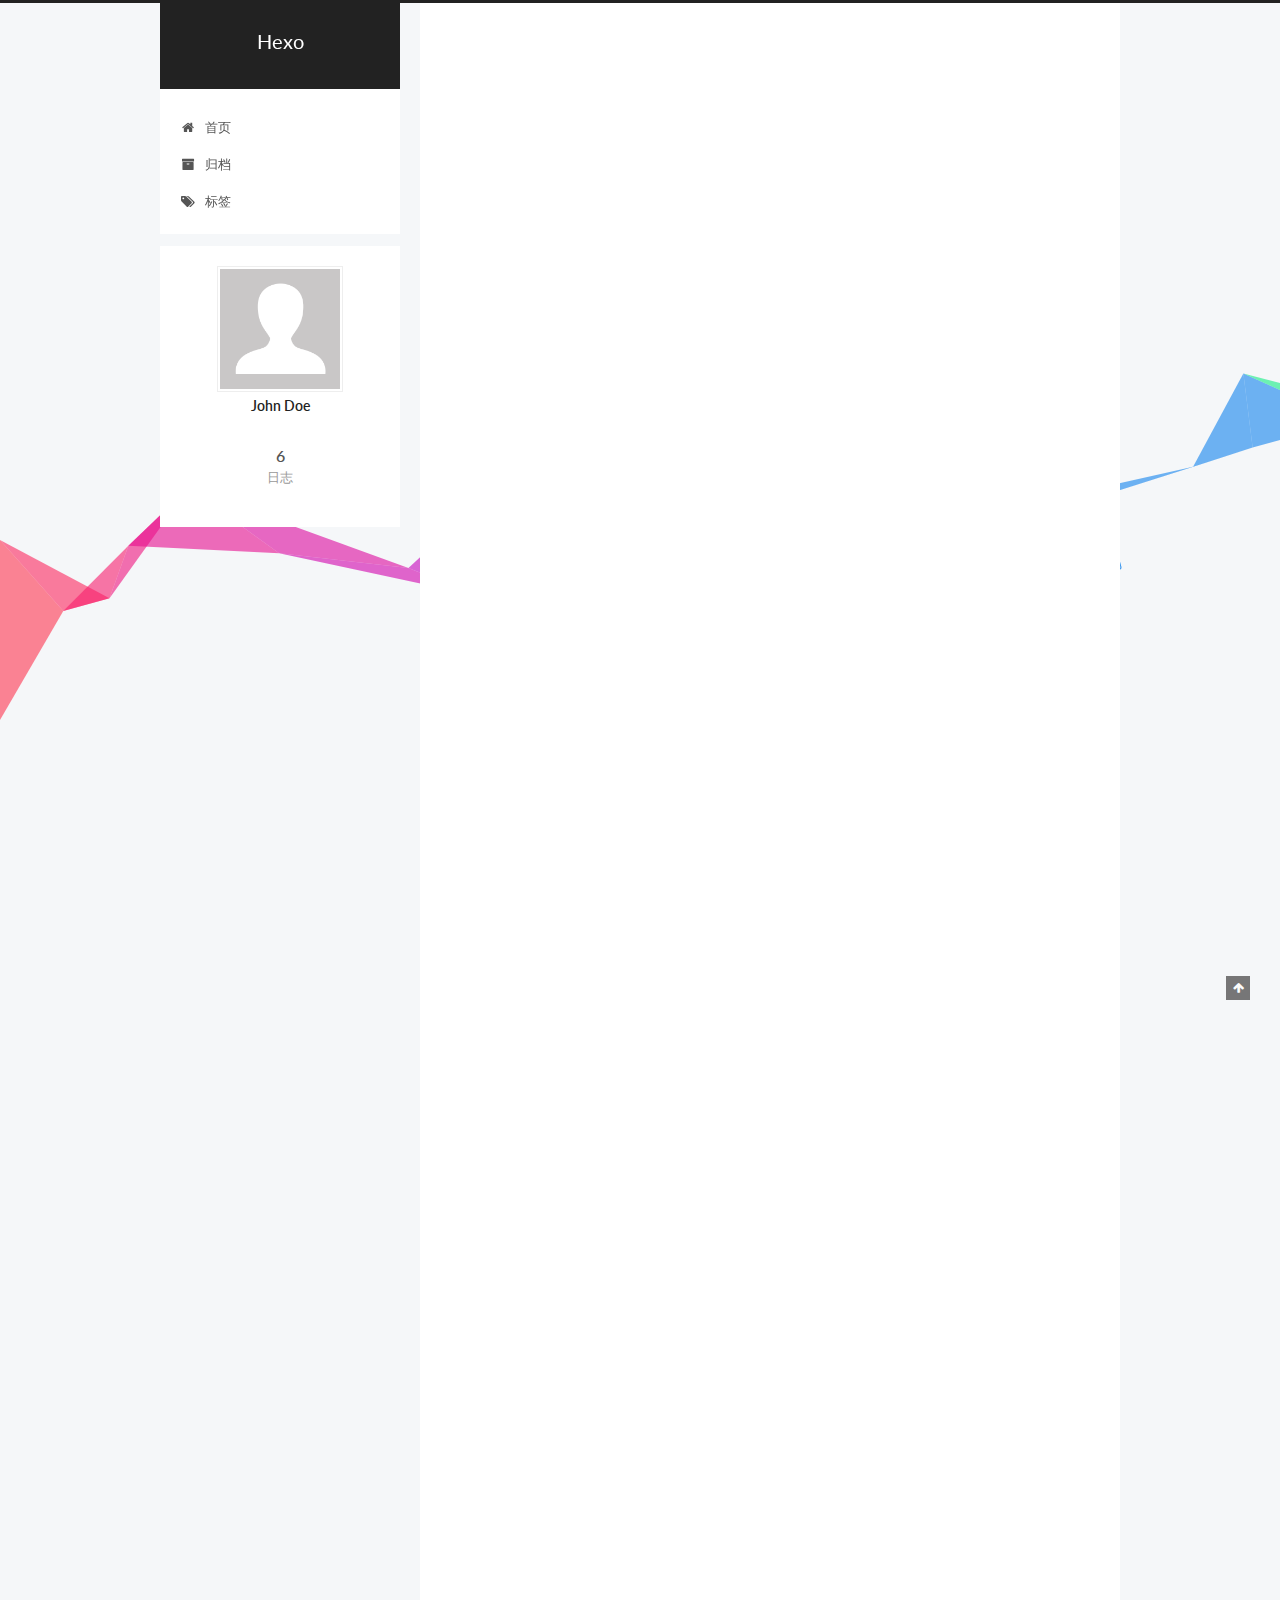
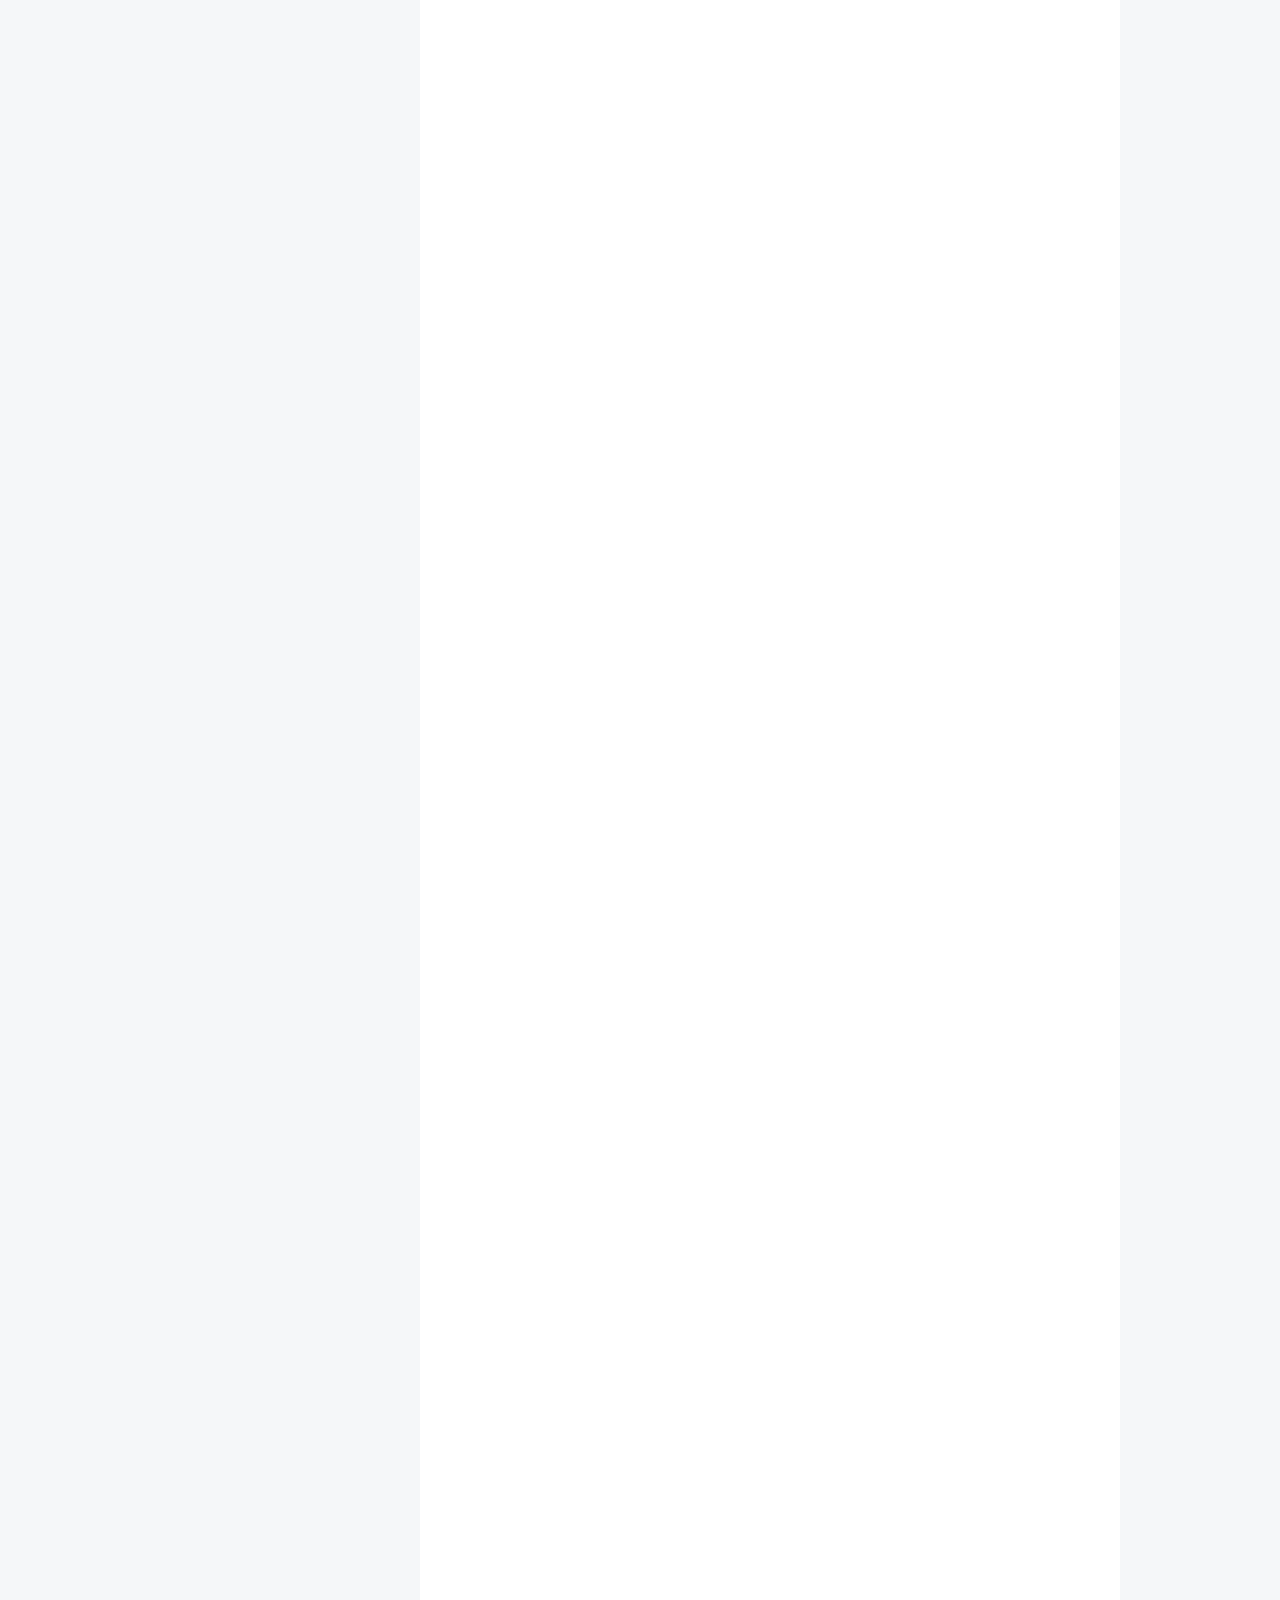
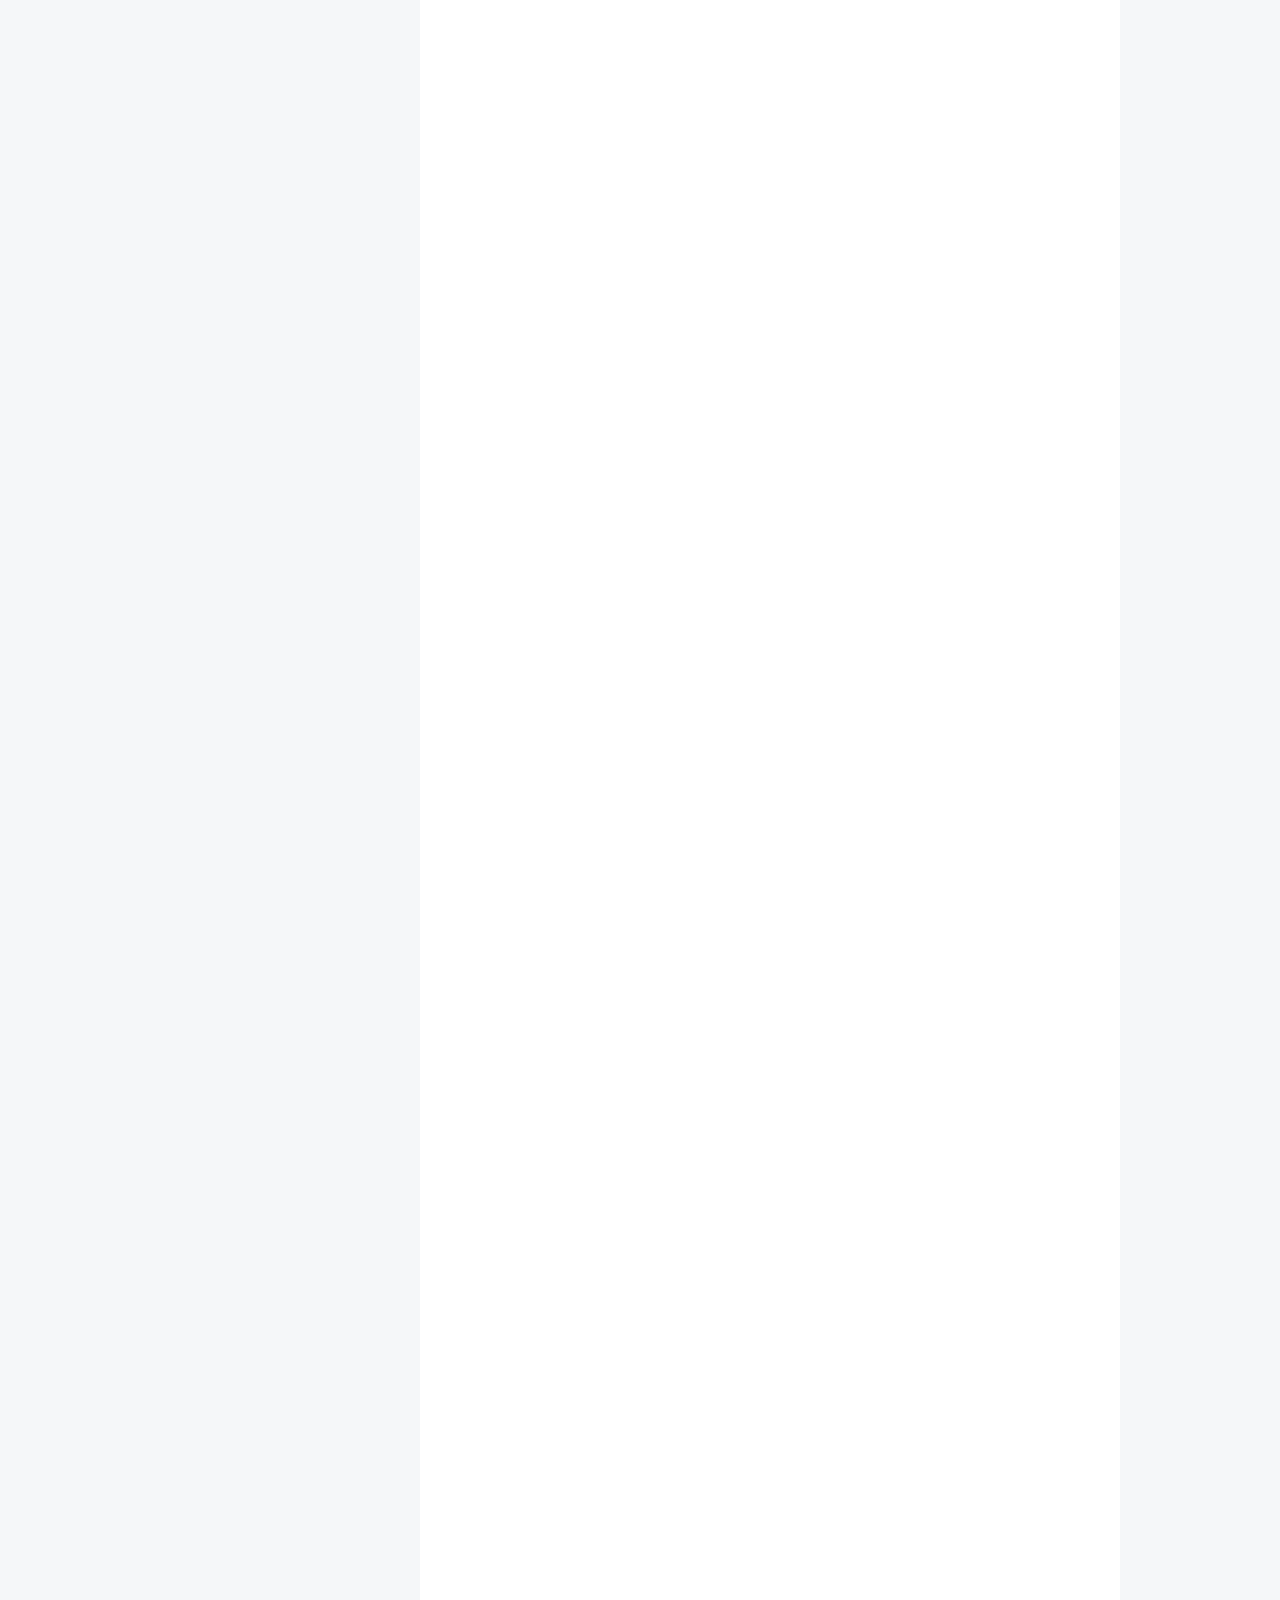
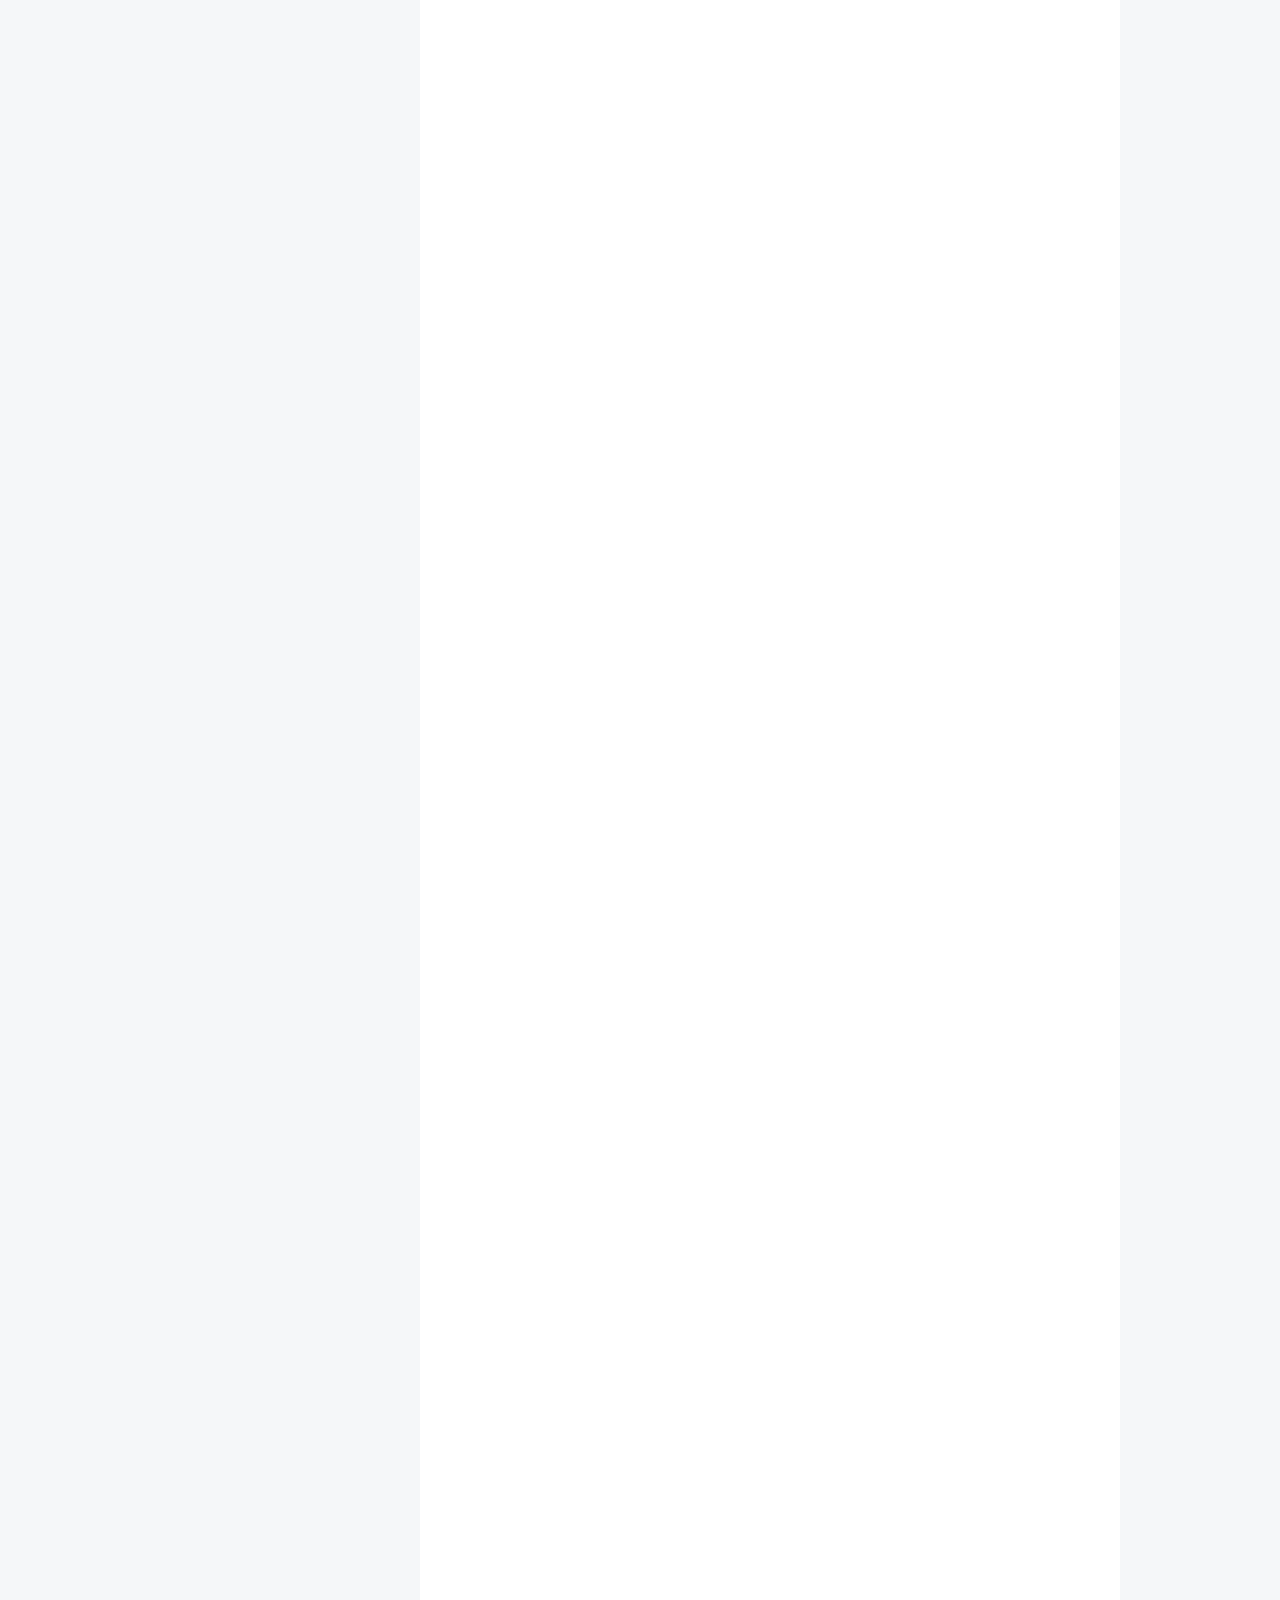
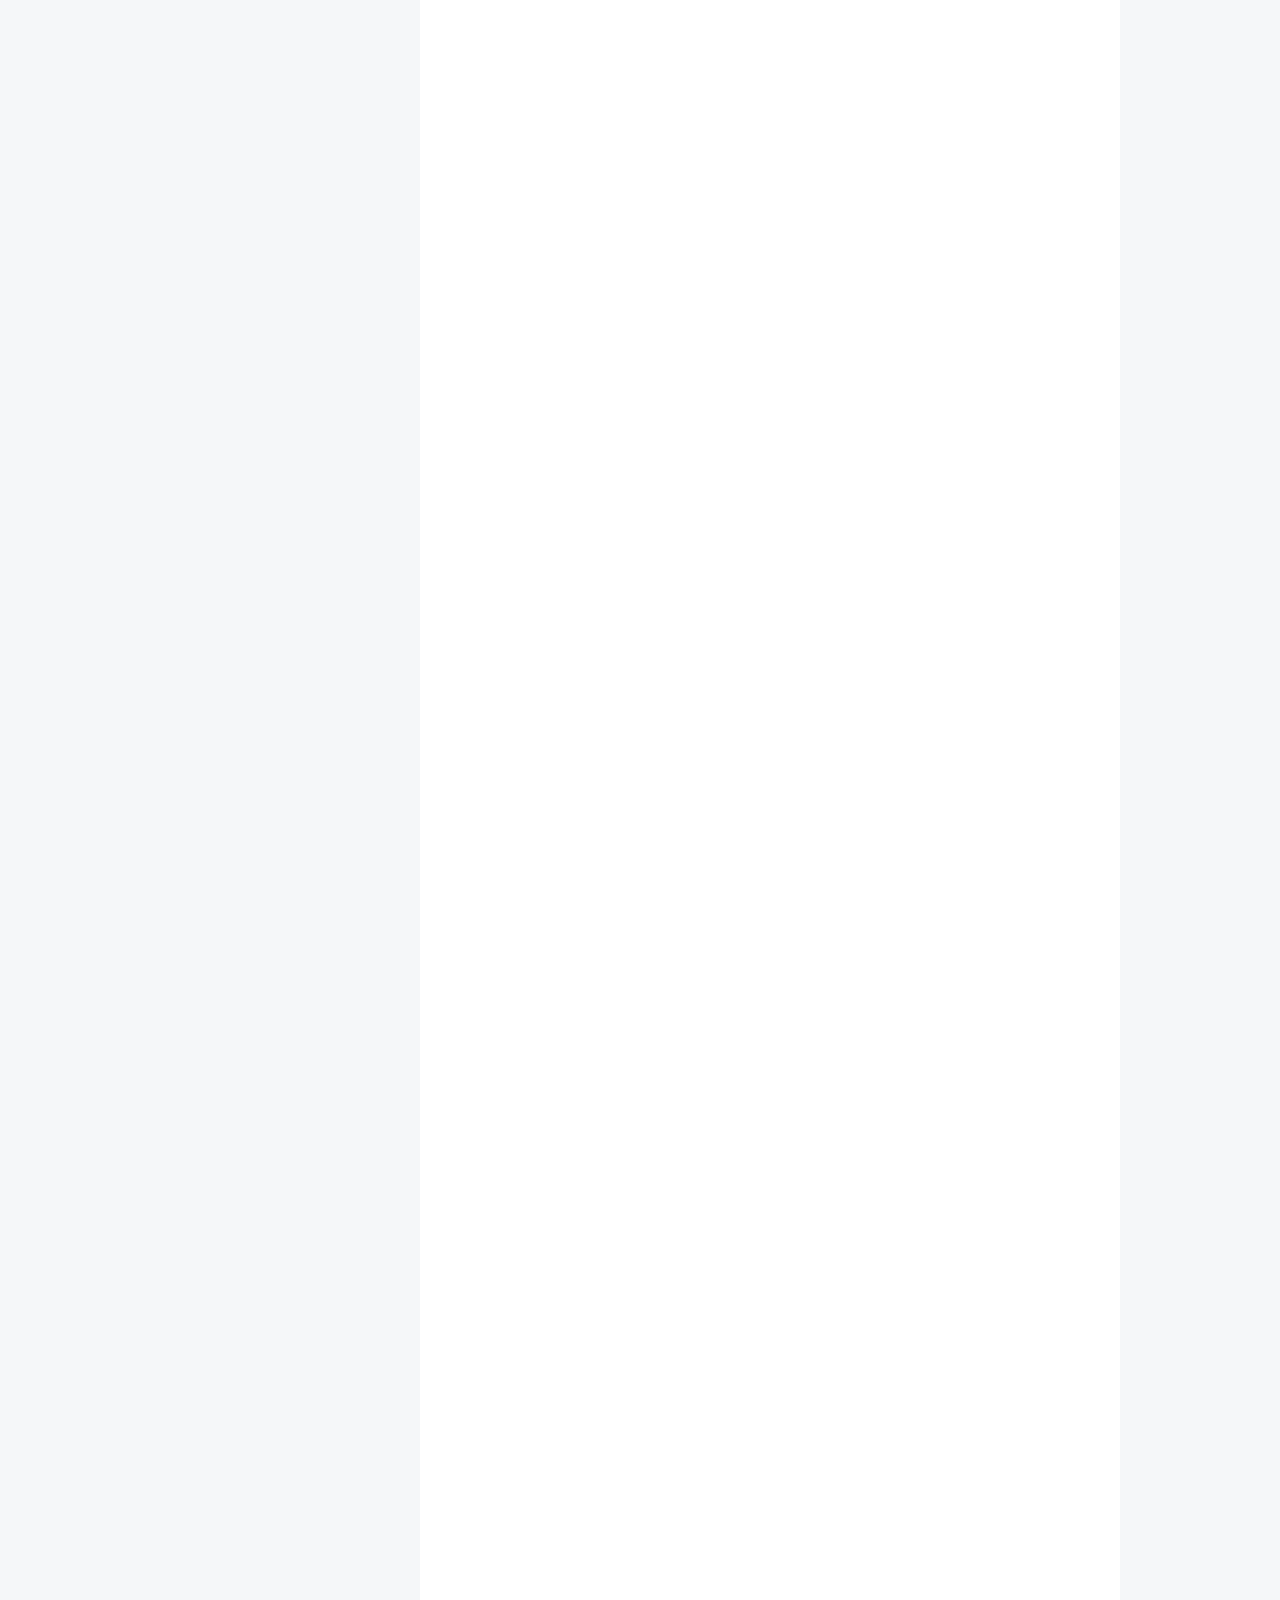
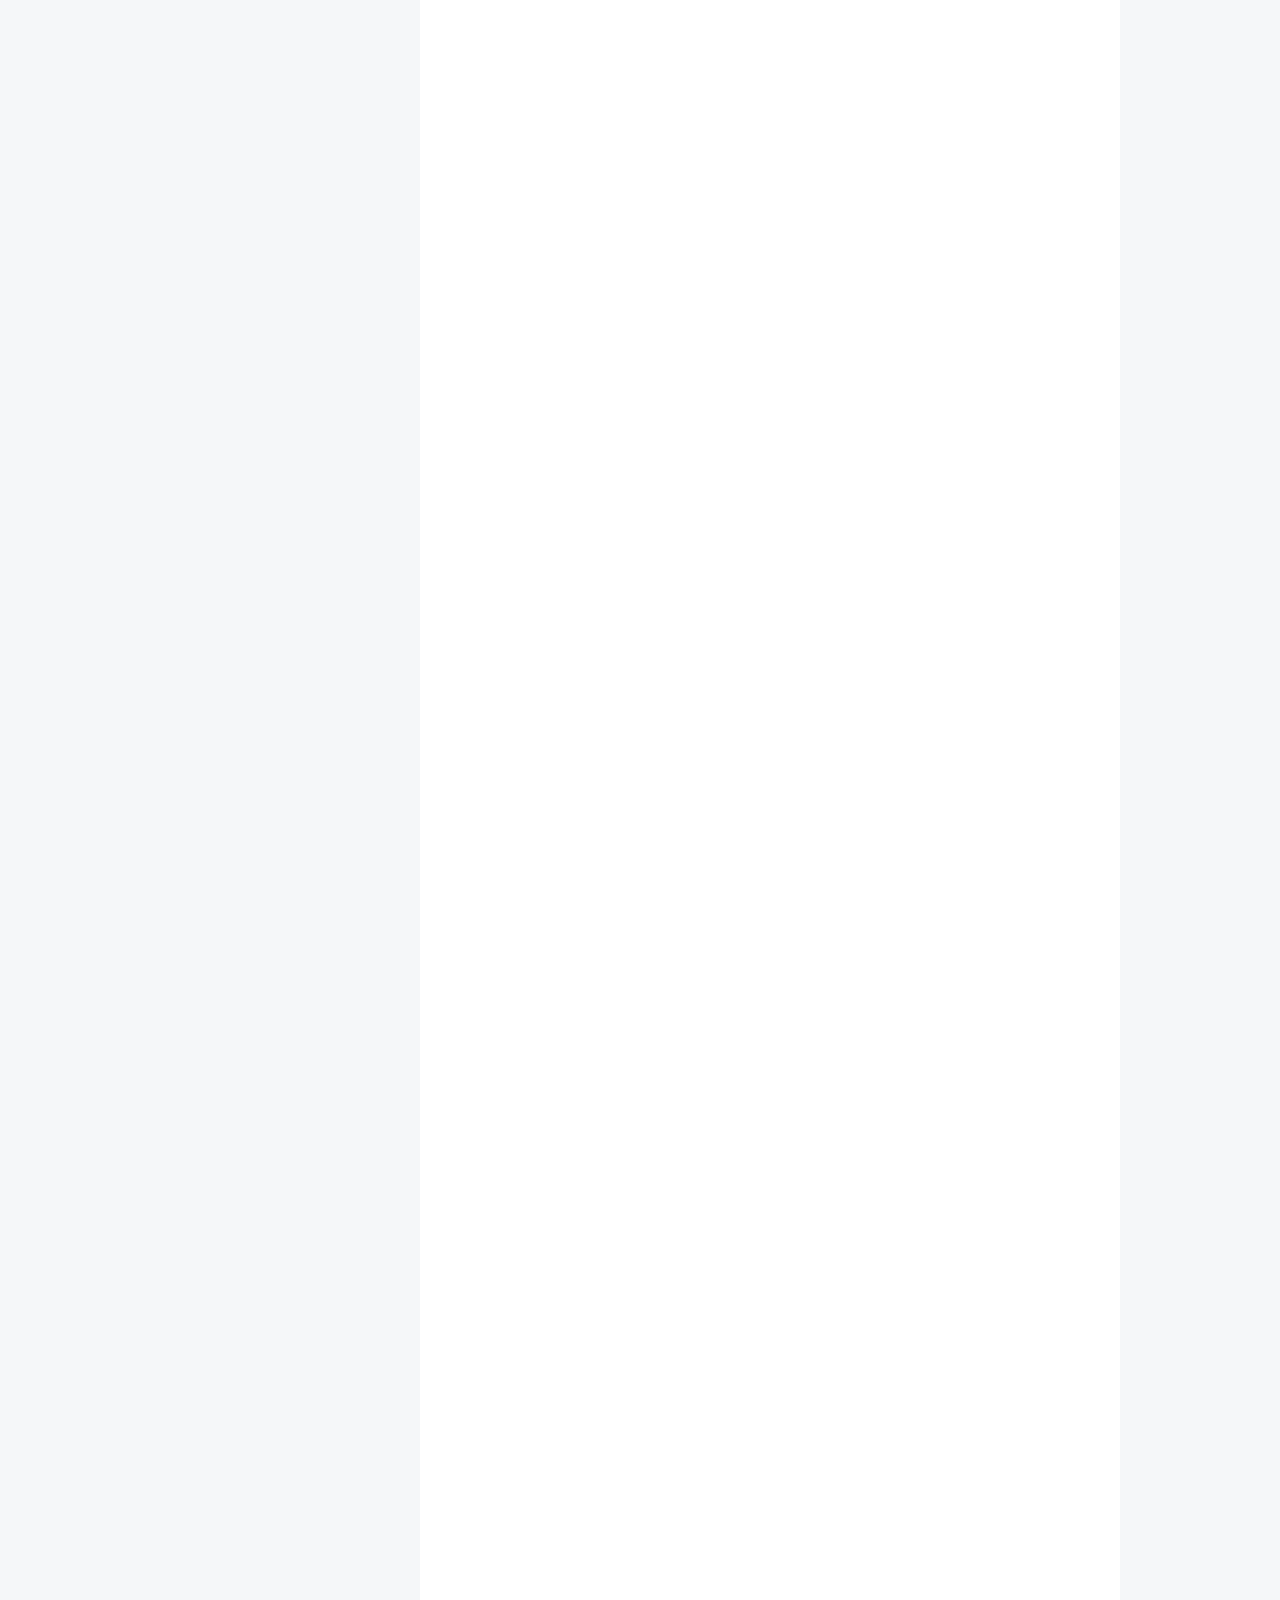
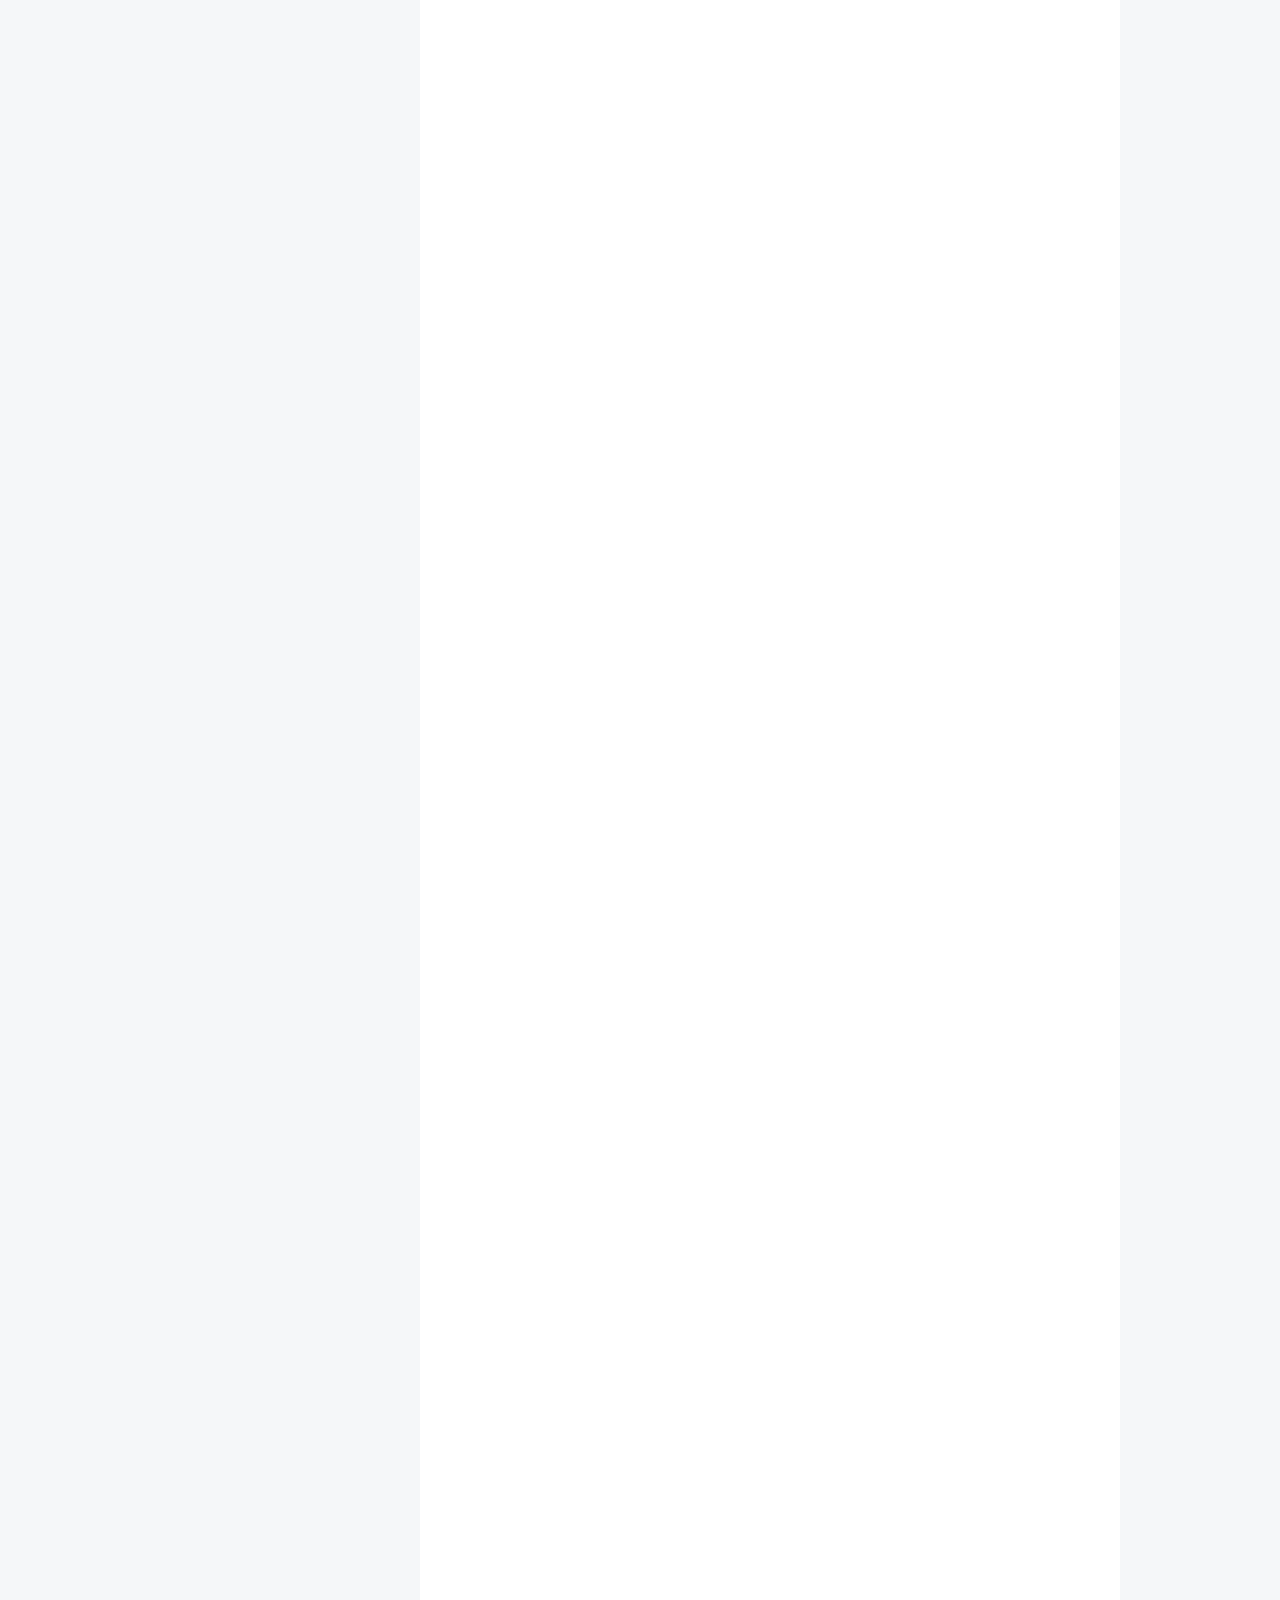
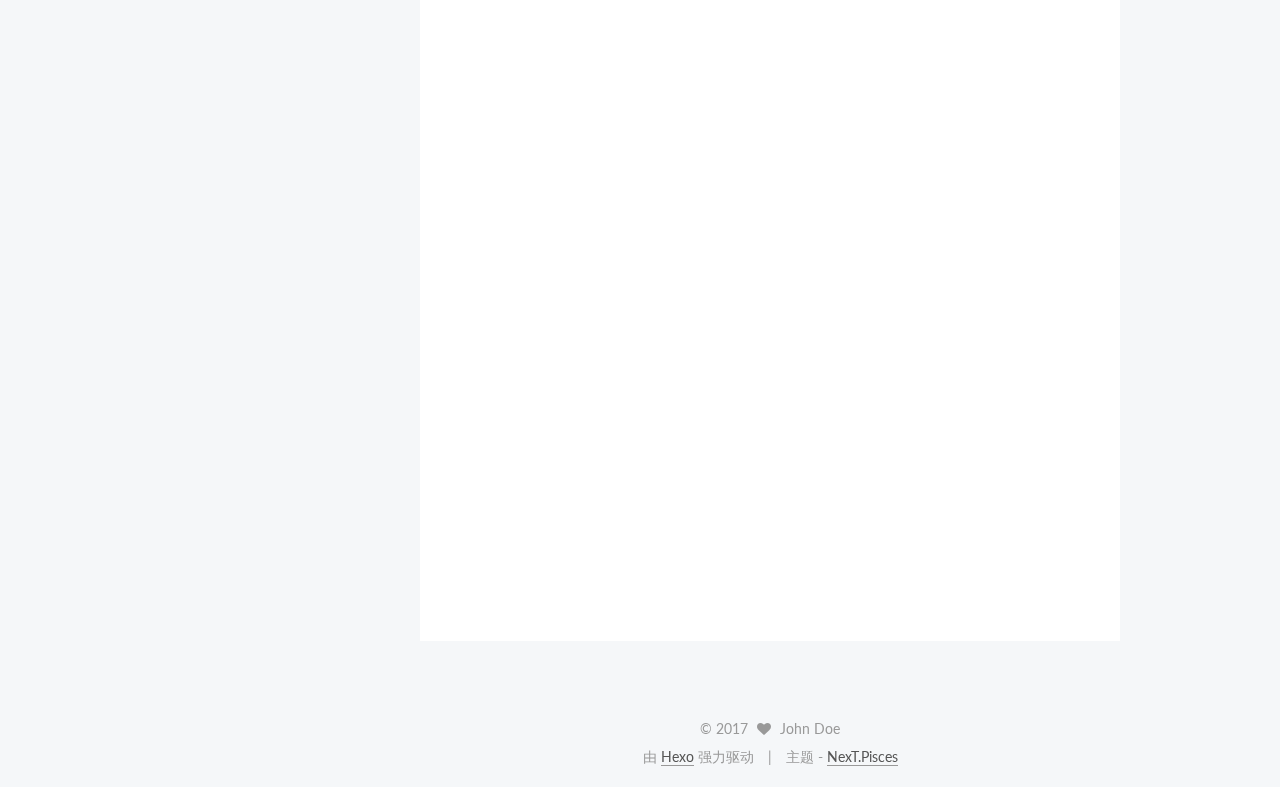
==== commit 7db93186: "Site updated: 2017-06-15 11:13:47" ====
--- a/index.html
+++ b/index.html
@@ -335,6 +335,26 @@
 <ul>
 <li>写完执行 hexo g -d</li>
 </ul>
+<h1 id="2-本地服务"><a href="#2-本地服务" class="headerlink" title="2. 本地服务"></a>2. 本地服务</h1><h2 id="2-1-Apache"><a href="#2-1-Apache" class="headerlink" title="2.1 Apache"></a>2.1 Apache</h2><ul>
+<li>查看apache版本 </li>
+</ul>
+<figure class="highlight plain"><table><tr><td class="gutter"><pre><div class="line">1</div></pre></td><td class="code"><pre><div class="line">$ httpd -v</div></pre></td></tr></table></figure>
+<ul>
+<li>启动、停止Apache</li>
+</ul>
+<figure class="highlight plain"><table><tr><td class="gutter"><pre><div class="line">1</div></pre></td><td class="code"><pre><div class="line">$ sudo apachectl start / stop</div></pre></td></tr></table></figure>
+<ul>
+<li>ROOT目录</li>
+</ul>
+<p>/Library/WebServer/Documents</p>
+<h1 id="3-命令"><a href="#3-命令" class="headerlink" title="3. 命令"></a>3. 命令</h1><ul>
+<li>查看Mac中所有端口开放情况</li>
+</ul>
+<figure class="highlight plain"><table><tr><td class="gutter"><pre><div class="line">1</div></pre></td><td class="code"><pre><div class="line">$ netstat -anp tcp</div></pre></td></tr></table></figure>
+<ul>
+<li>查看指定端口占用情况</li>
+</ul>
+<figure class="highlight plain"><table><tr><td class="gutter"><pre><div class="line">1</div></pre></td><td class="code"><pre><div class="line">$ lsof -i tcp:8888</div></pre></td></tr></table></figure>
 
           
         
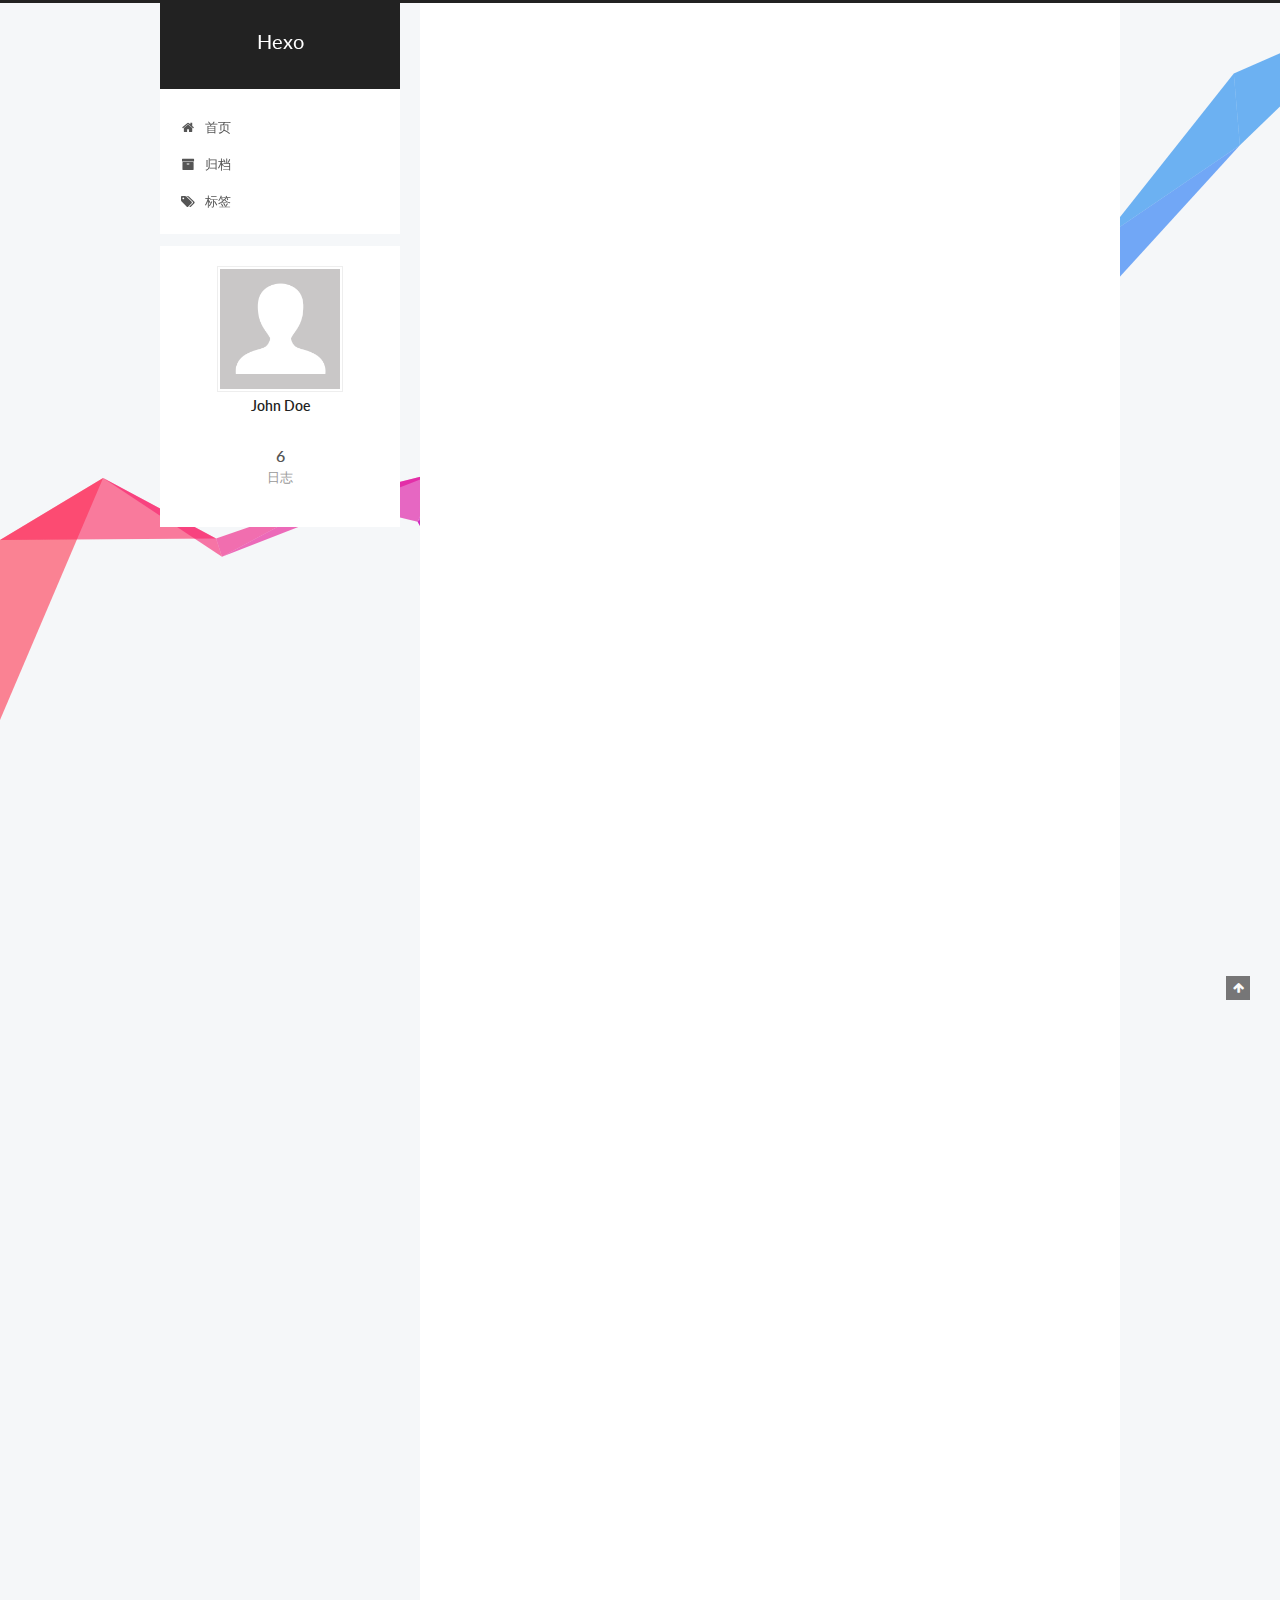
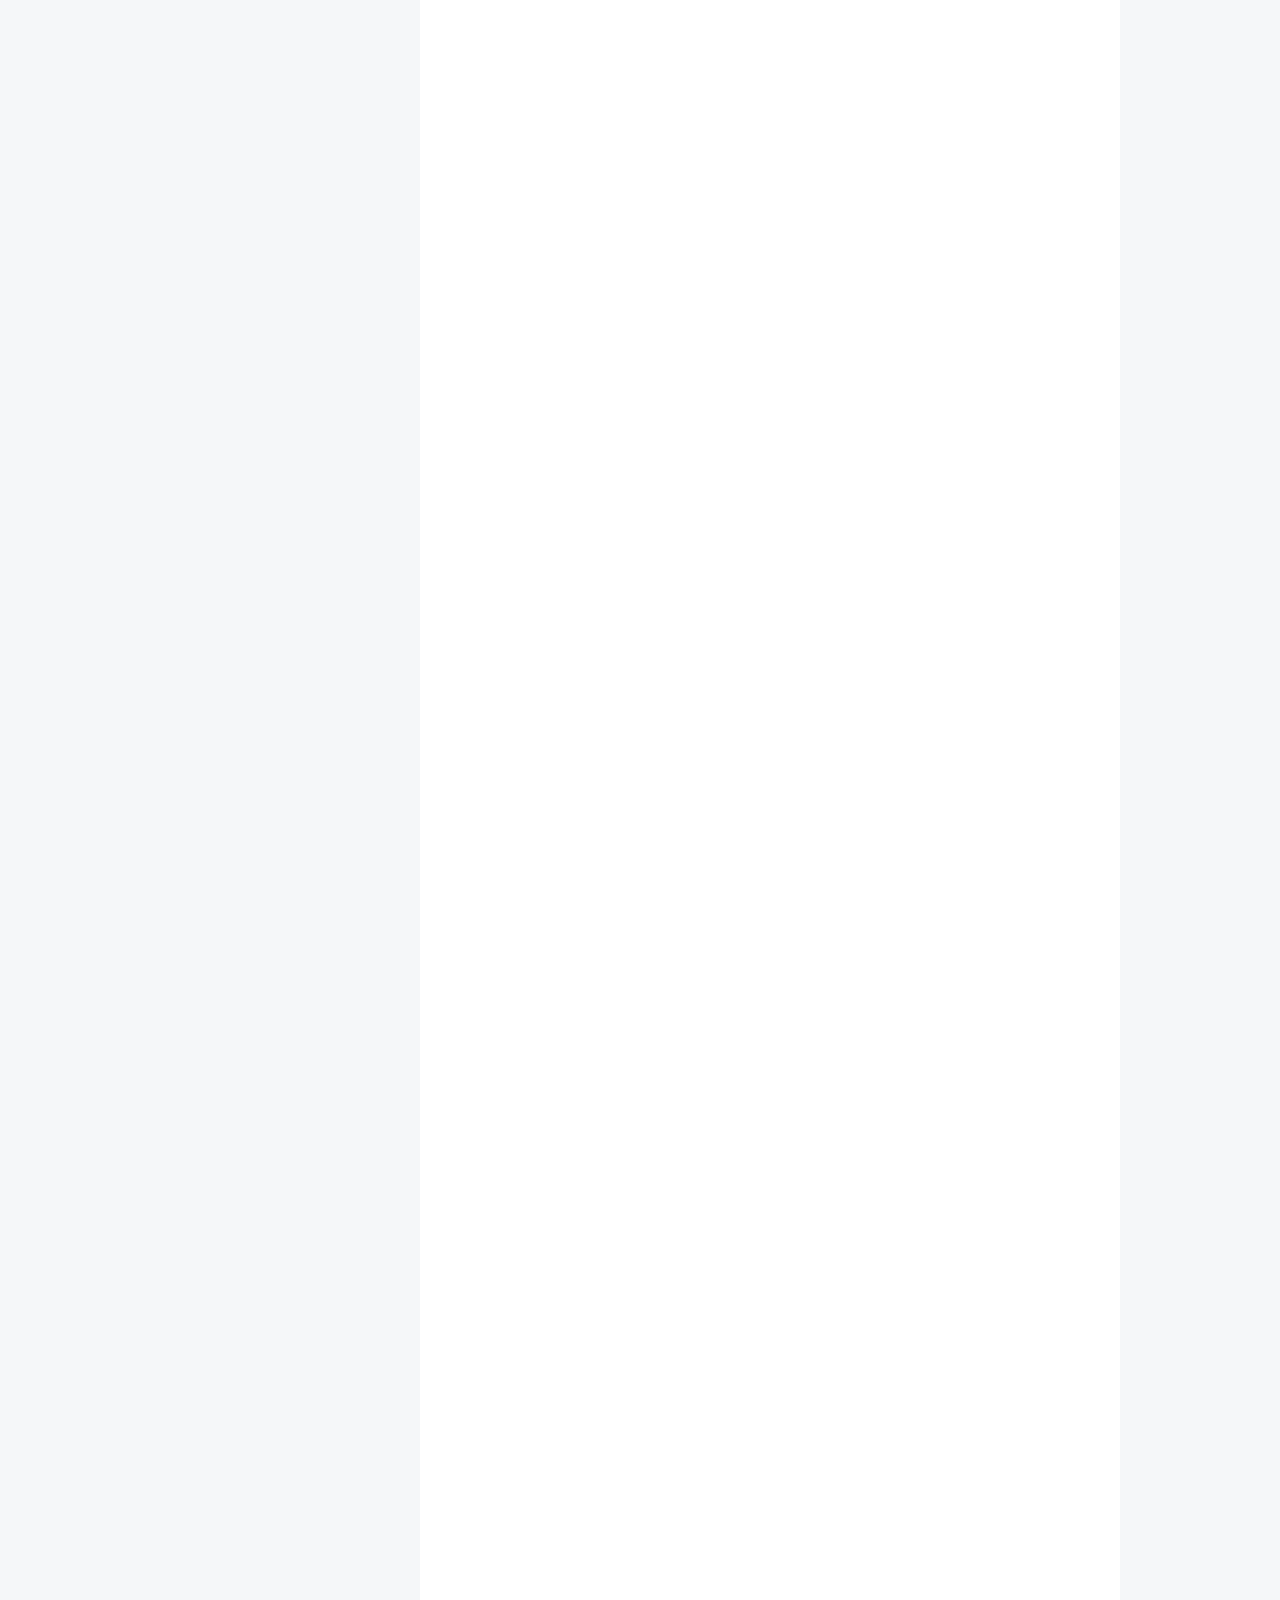
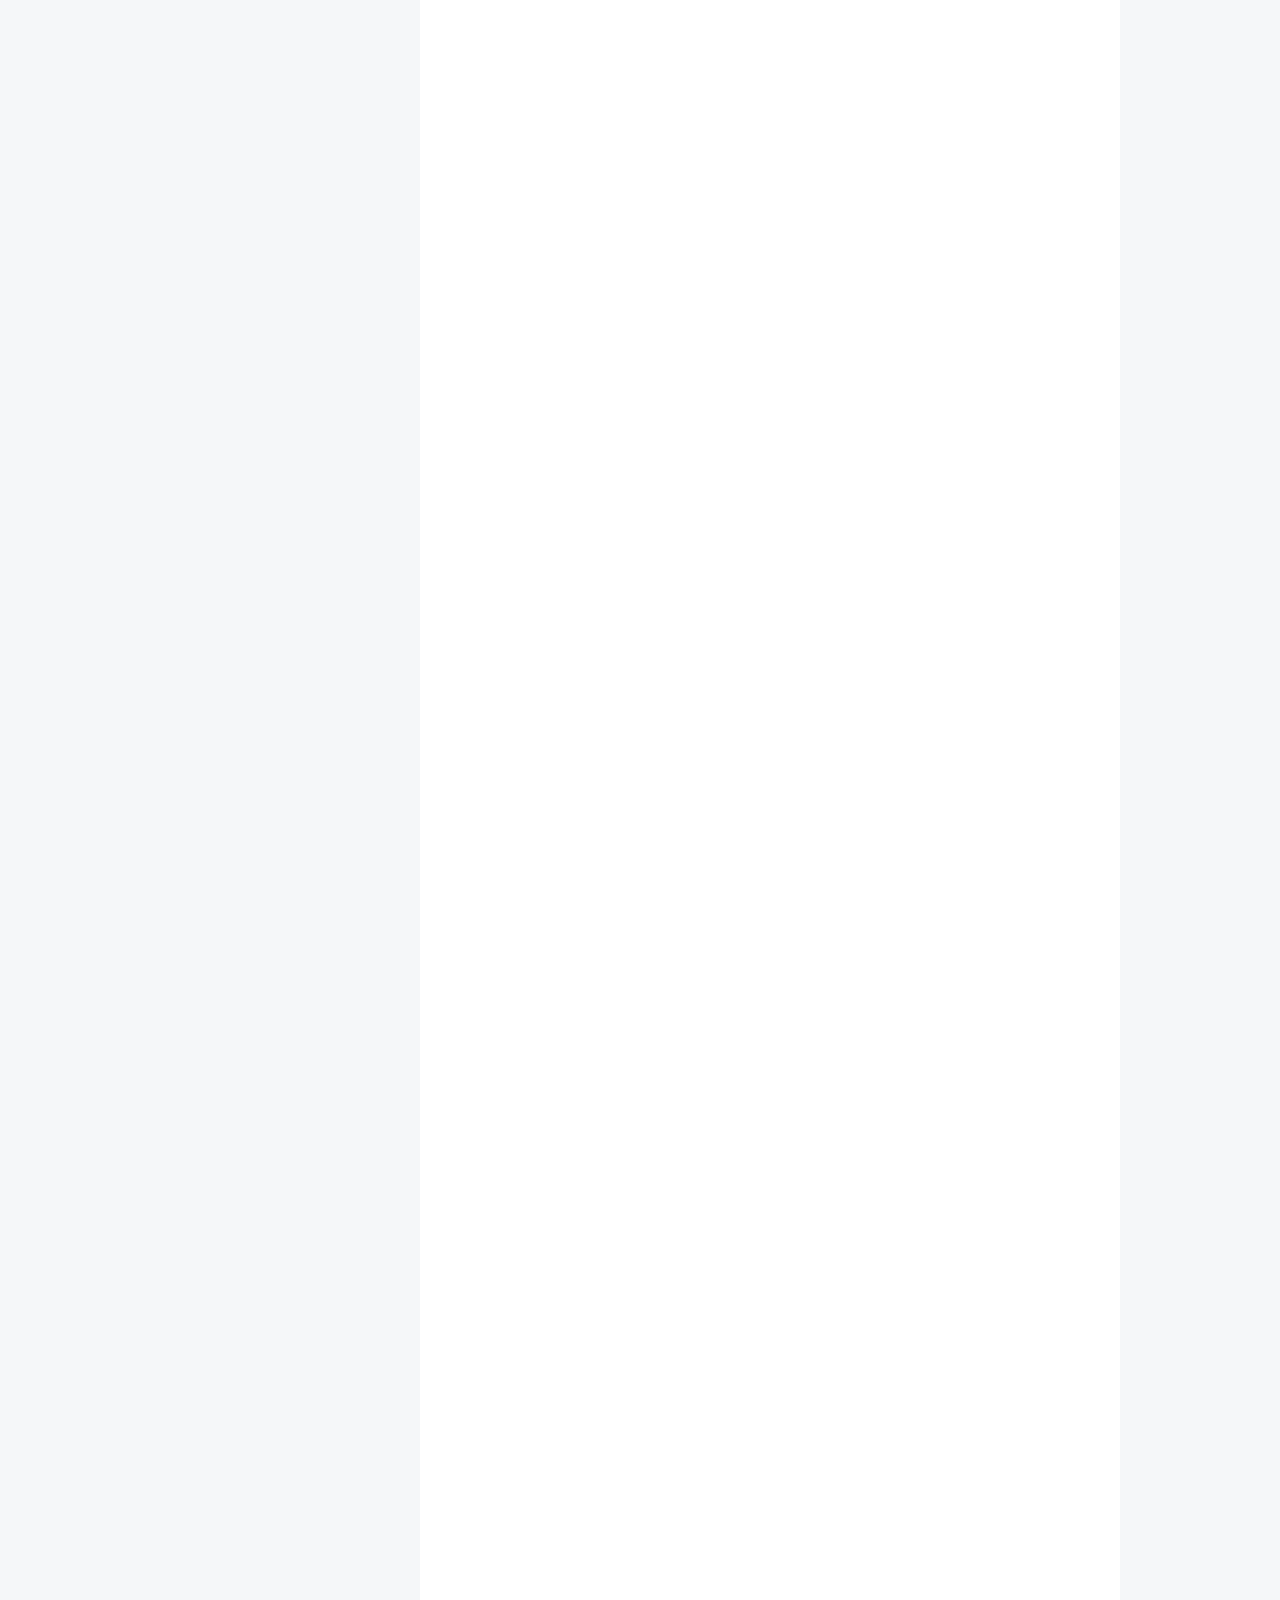
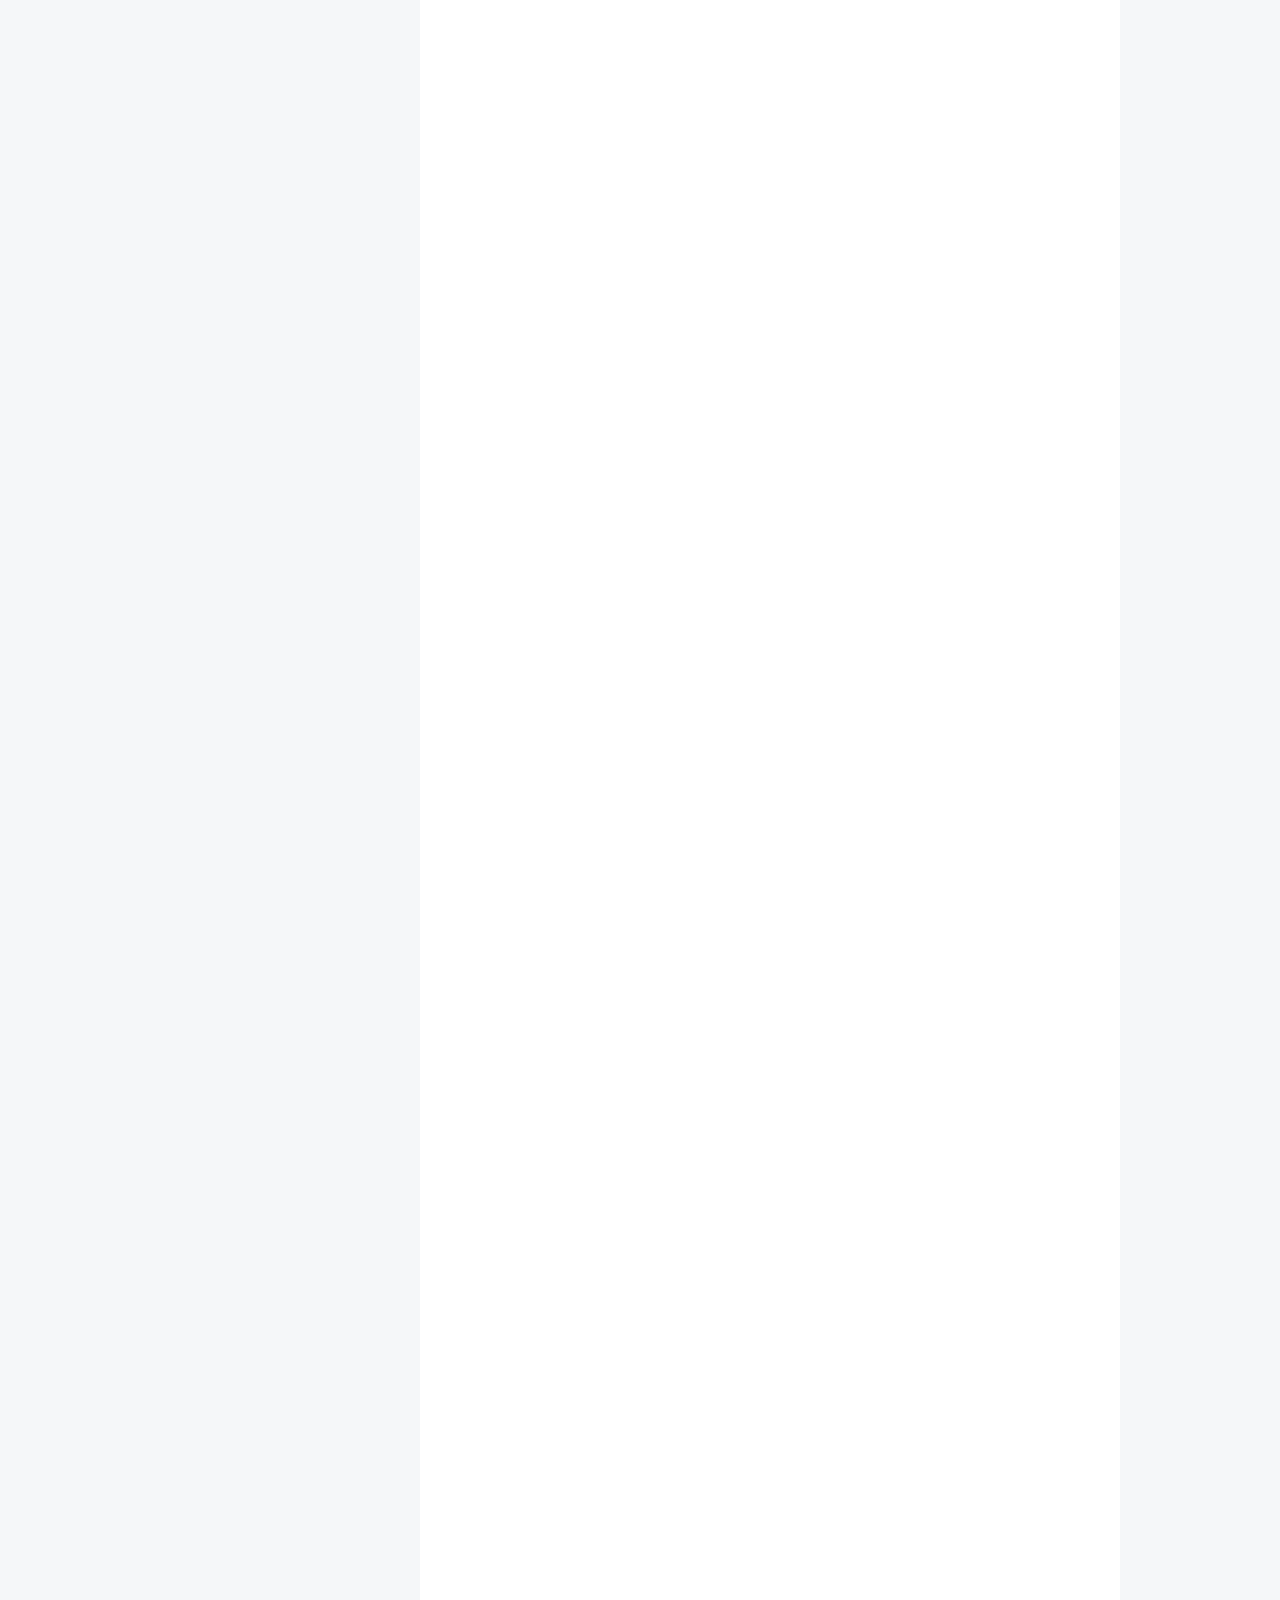
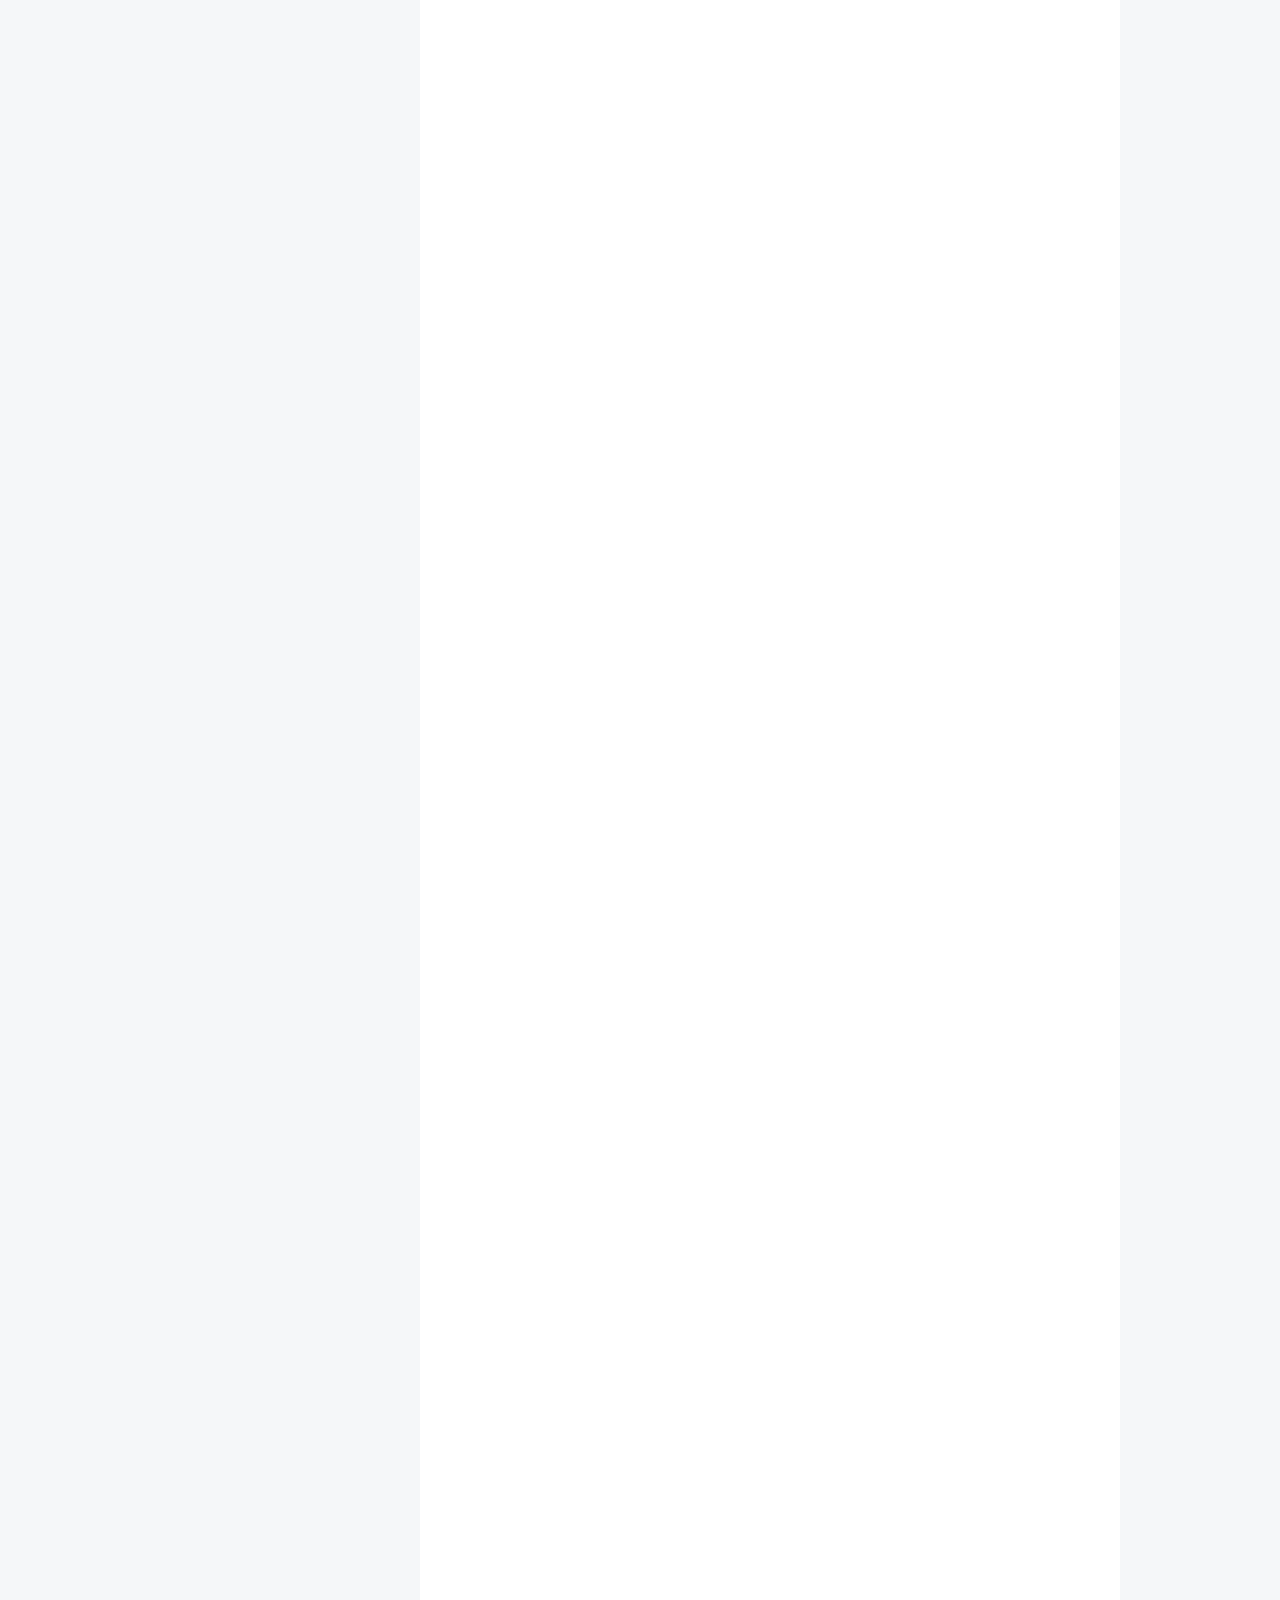
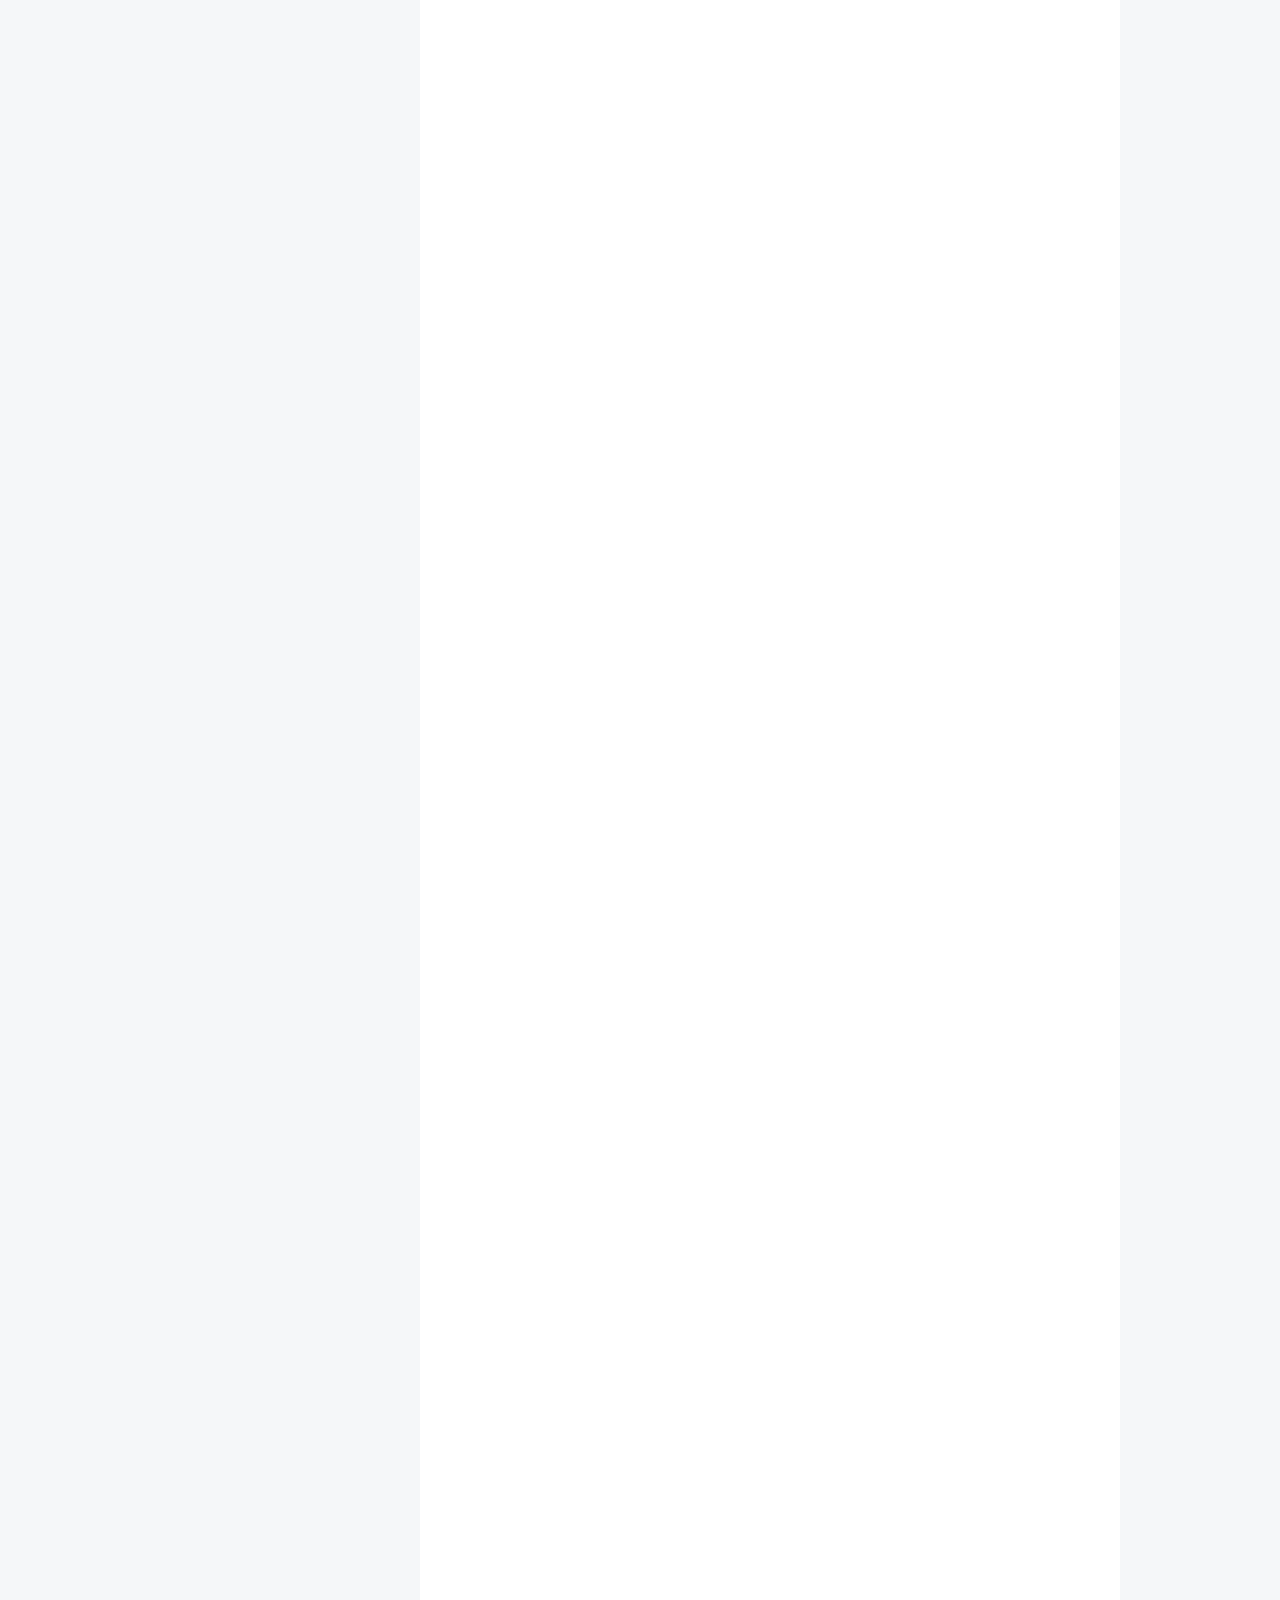
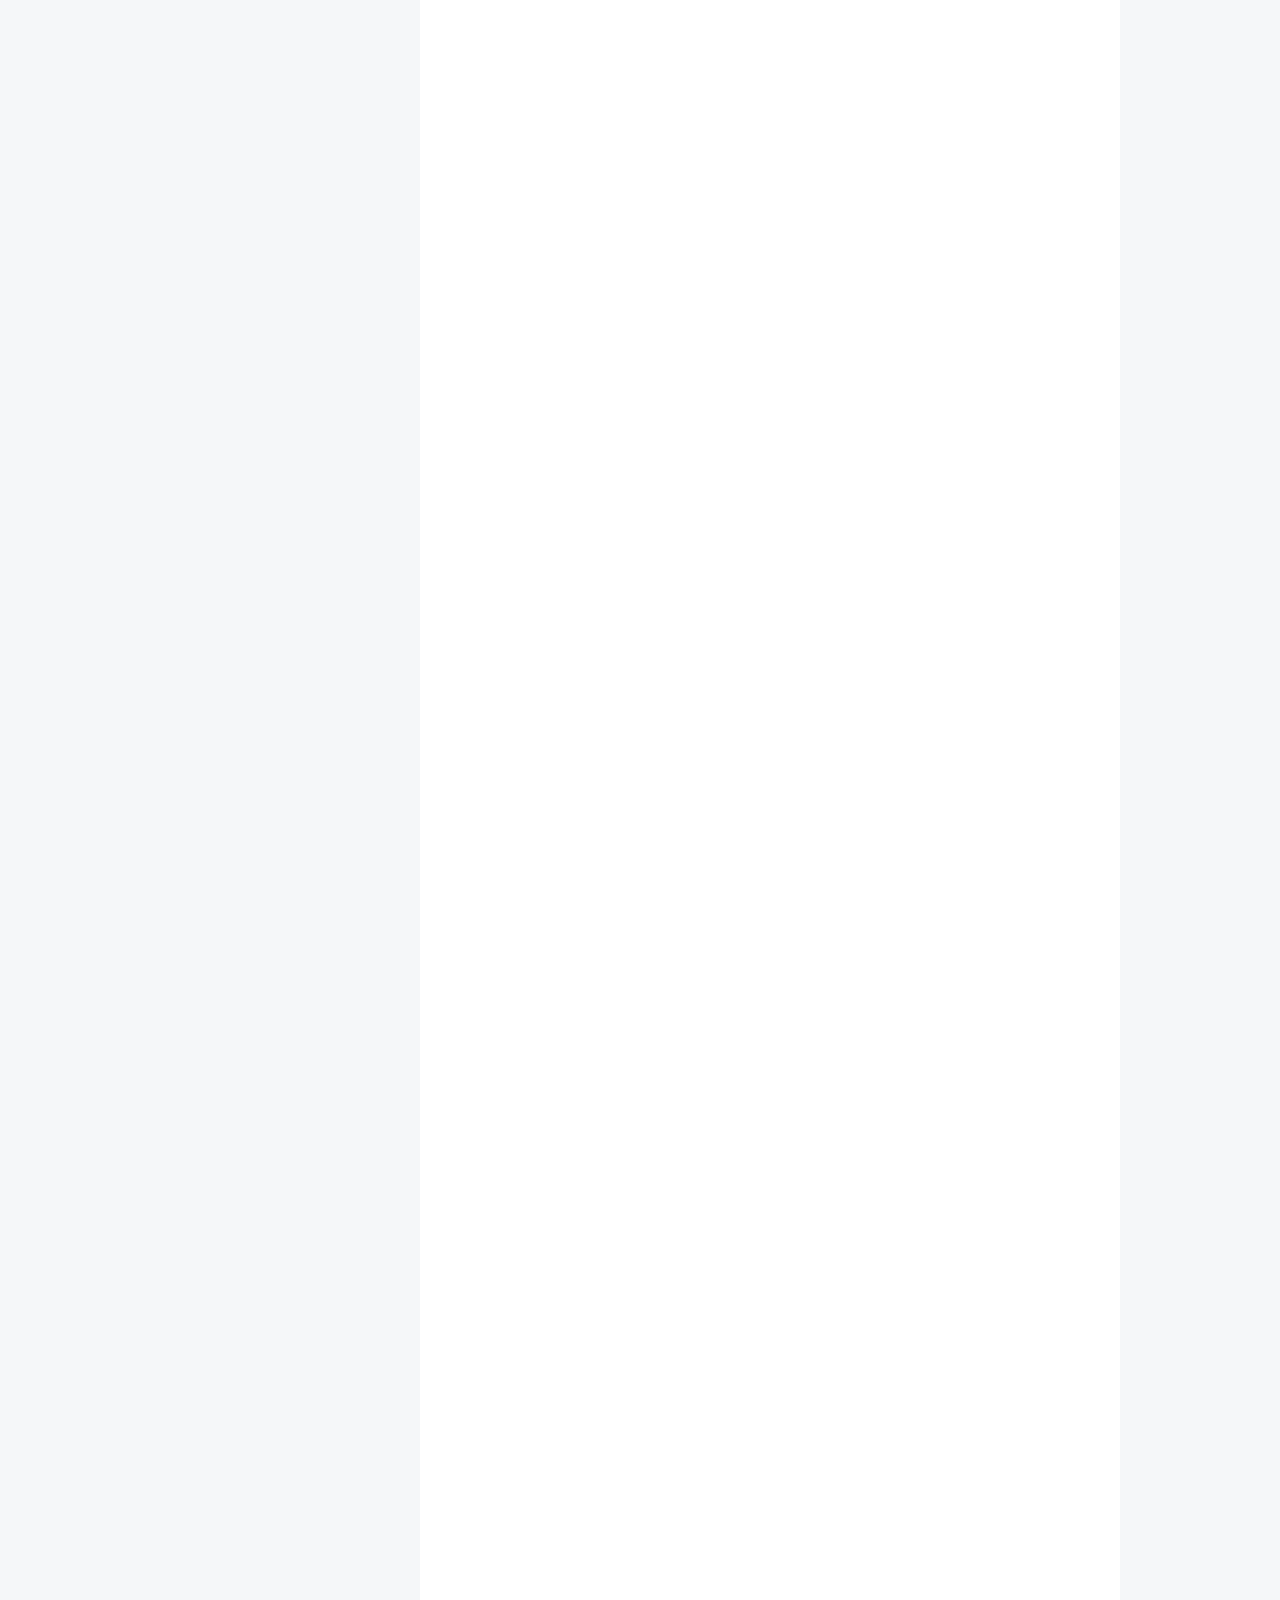
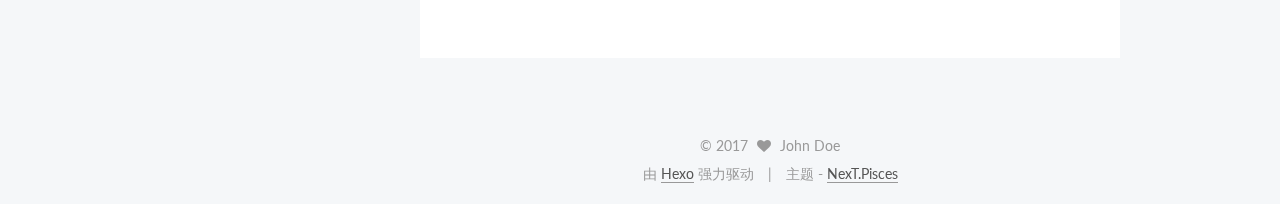
==== commit 8fd697ea: "Site updated: 2017-07-24 12:06:37" ====
--- a/index.html
+++ b/index.html
@@ -474,28 +474,14 @@
 
       
         
-          
-            <h2 id="童年的秘密"><a href="#童年的秘密" class="headerlink" title="童年的秘密"></a>童年的秘密</h2><p>谁能以深刻的内容充实每个瞬间，谁就是在无限地延长自己的生命。</p>
-<h2 id="日本制造"><a href="#日本制造" class="headerlink" title="日本制造"></a>日本制造</h2><h2 id="经营原则"><a href="#经营原则" class="headerlink" title="经营原则"></a>经营原则</h2><blockquote>
-<p> 能力价值观体系 - 选人</p>
-</blockquote>
-<p>价值观匹配度 + 绩效</p>
-<p>价值观第一，能力第二</p>
-<blockquote>
-<p>ABC原则 - 用人（授权）</p>
-</blockquote>
-<p>两级人事管理，避免一个人说了算。HRBP没有提名权，通过AB共同提名，BP进行监督审核。</p>
-<blockquote>
-<p>8150原则 - 管人</p>
-</blockquote>
-<p>直接汇报的下属不得低于8人，超过15人以上才允许在同级设立管理层。保证组织扁平化，最大管理层不超过5层。</p>
-<blockquote>
-<p>2N原则 - 留人</p>
-</blockquote>
-<p>第一，管理者不允许从原来单位带人过来（实在要带最多允许带一个人）；</p>
-<p>第二，一年内管理者必须要建立backup，无法建立走人。</p>
-
-          
+          <h2 id="童年的秘密"><a href="#童年的秘密" class="headerlink" title="童年的秘密"></a>童年的秘密</h2><p>谁能以深刻的内容充实每个瞬间，谁就是在无限地延长自己的生命。</p>
+          <!--noindex-->
+          <div class="post-button text-center">
+            <a class="btn" href="/2017/05/17/书评/#more" rel="contents">
+              阅读全文 &raquo;
+            </a>
+          </div>
+          <!--/noindex-->
         
       
     </div>
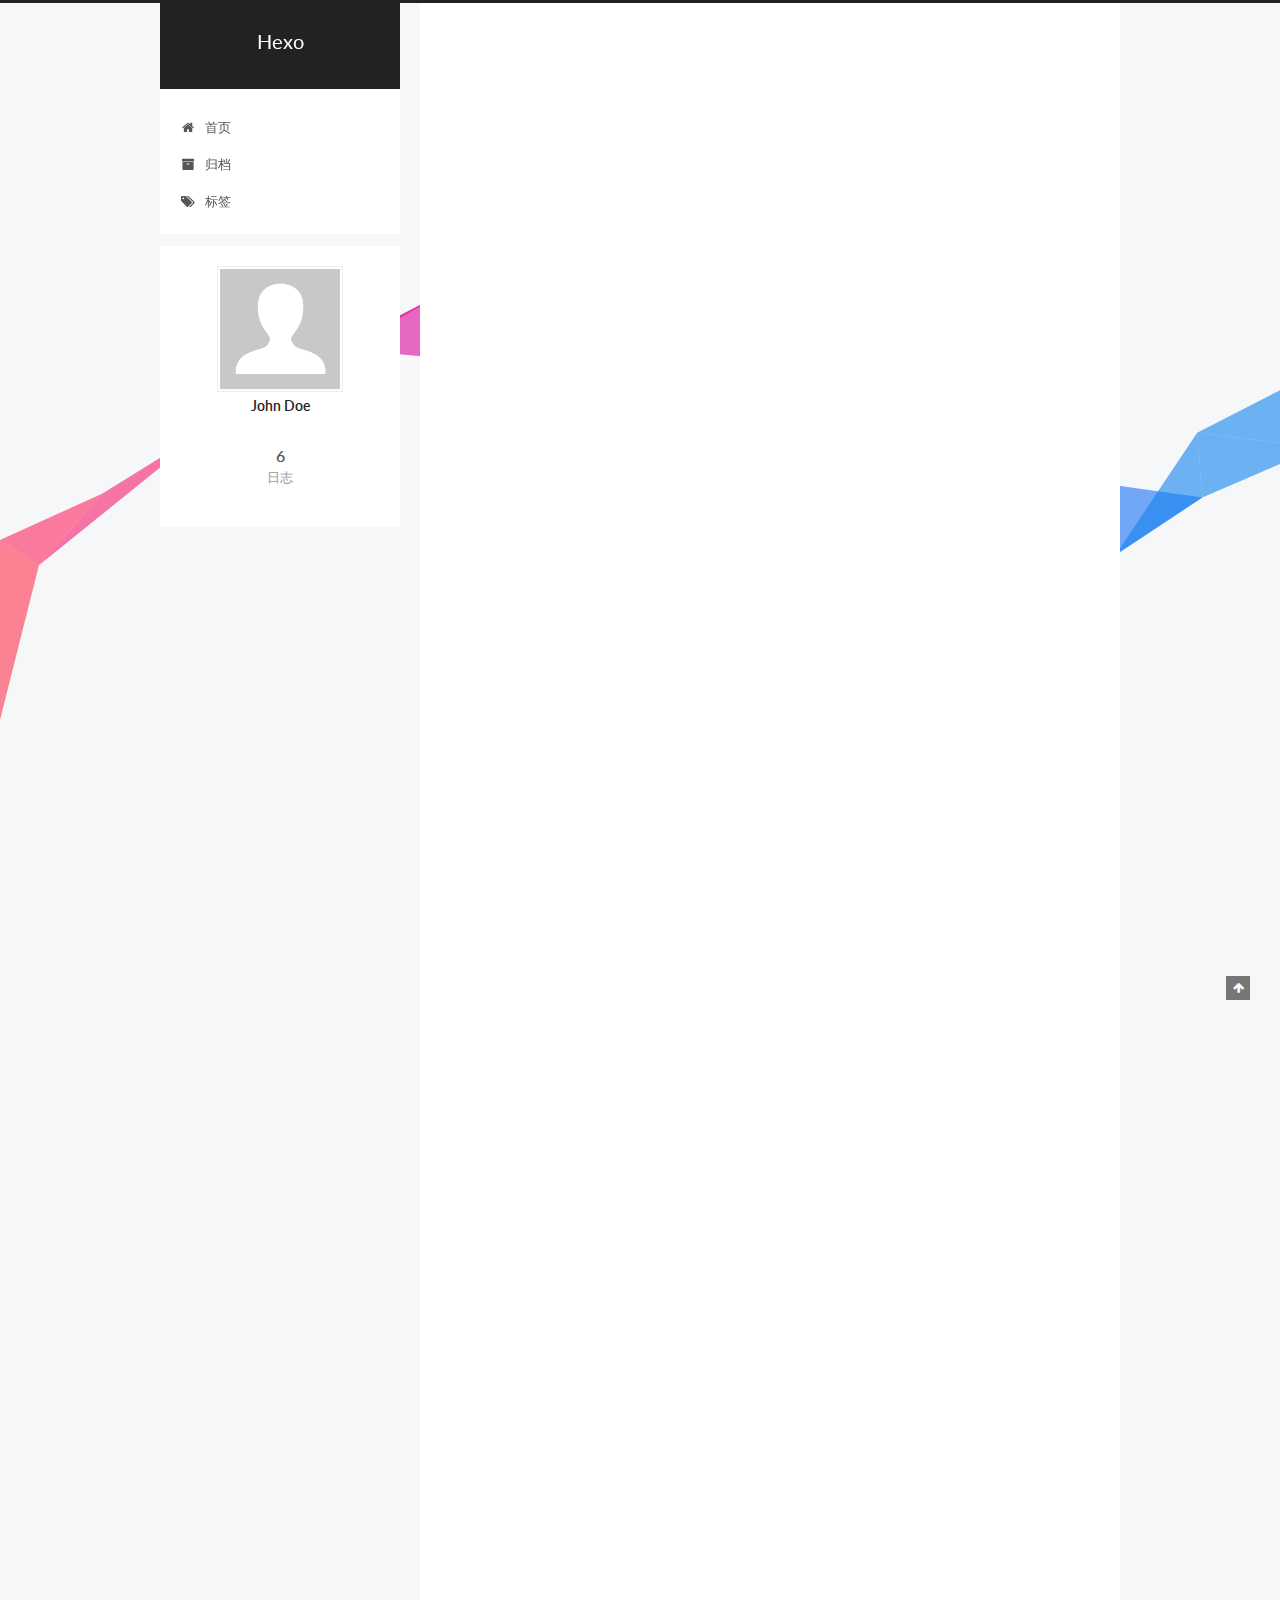
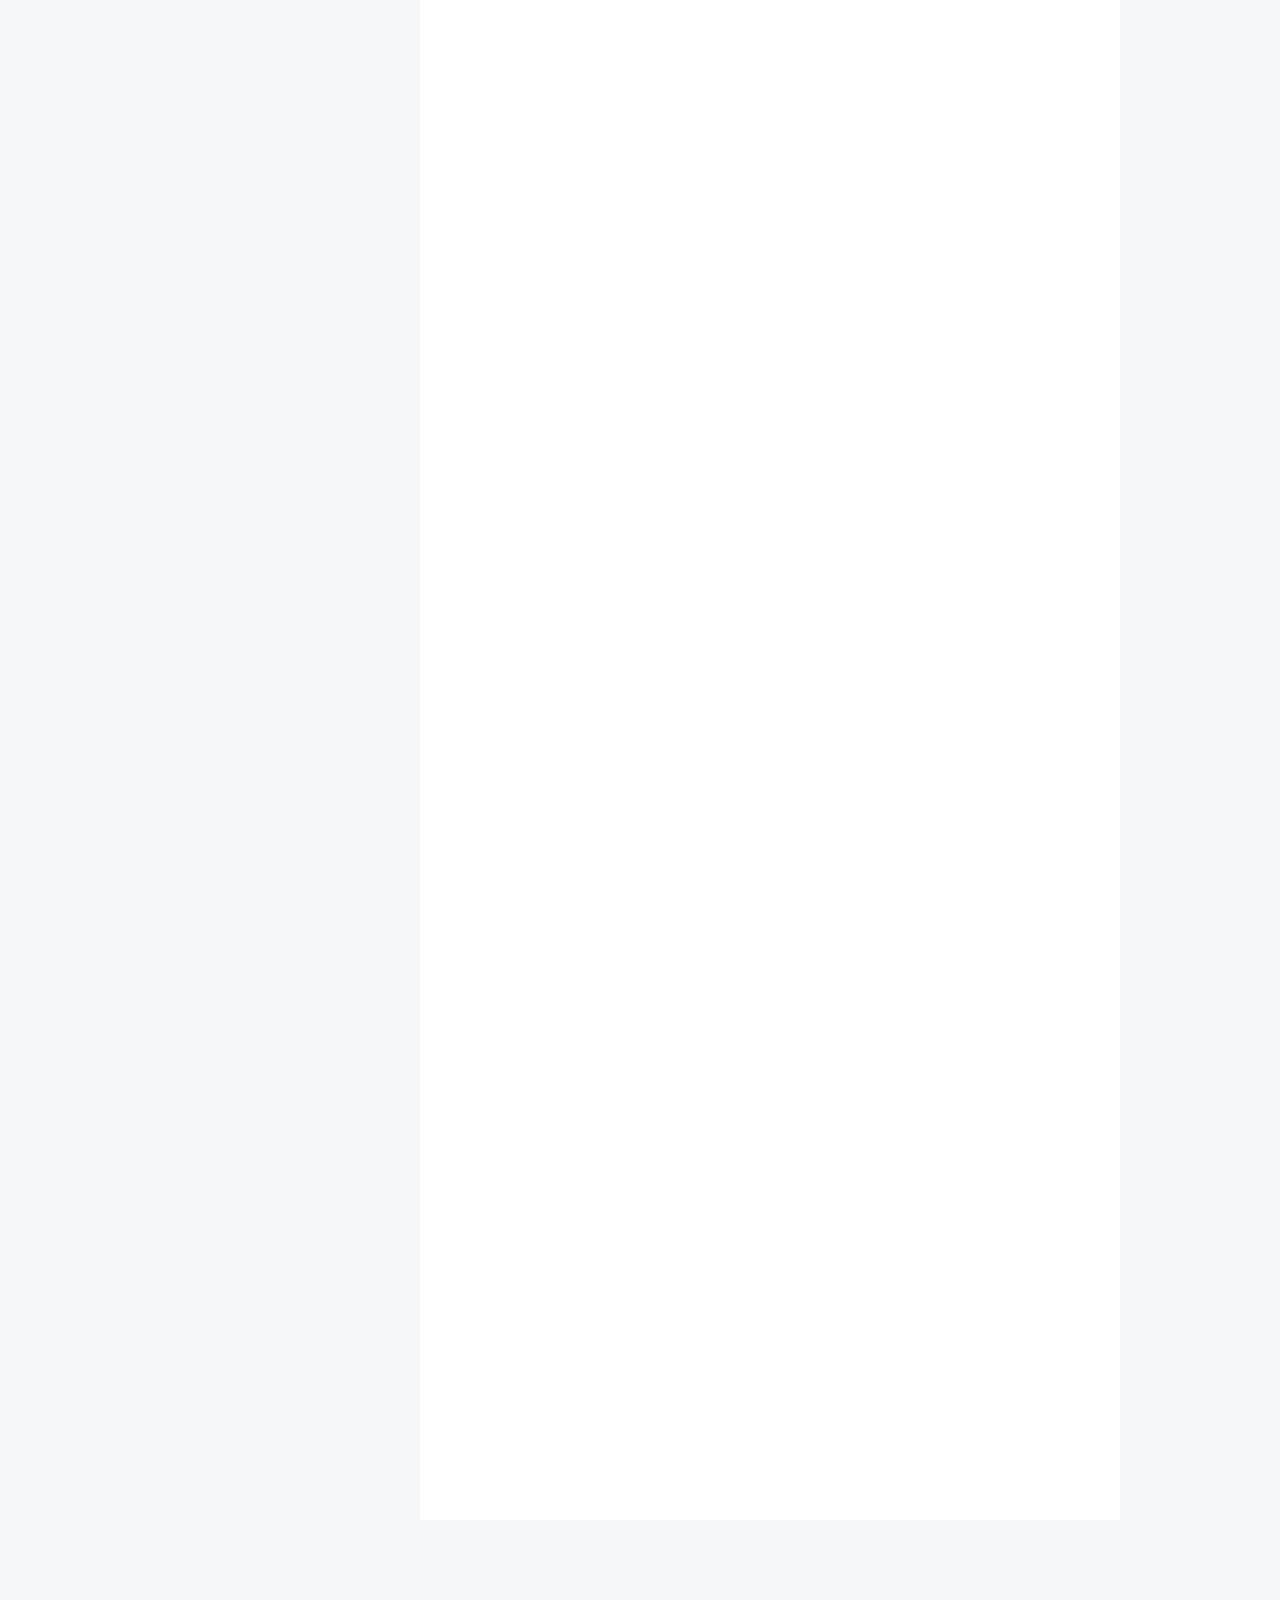
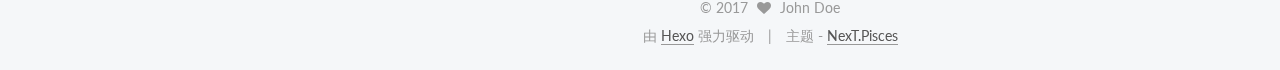
==== commit 4616260e: "Site updated: 2017-07-24 12:08:24" ====
--- a/index.html
+++ b/index.html
@@ -323,40 +323,16 @@
 
       
         
-          
-            <blockquote>
+          <blockquote>
 <p>繁杂的事情太多，很多比较冷门的事情容易忘记。</p>
 </blockquote>
-<h1 id="1-写日志"><a href="#1-写日志" class="headerlink" title="1. 写日志"></a>1. 写日志</h1><ul>
-<li>进入Hexo目录</li>
-<li>执行hexo new title </li>
-</ul>
-<p>创建一个新的日志文件，采用配置文件中的默认布局方式。</p>
-<ul>
-<li>写完执行 hexo g -d</li>
-</ul>
-<h1 id="2-本地服务"><a href="#2-本地服务" class="headerlink" title="2. 本地服务"></a>2. 本地服务</h1><h2 id="2-1-Apache"><a href="#2-1-Apache" class="headerlink" title="2.1 Apache"></a>2.1 Apache</h2><ul>
-<li>查看apache版本 </li>
-</ul>
-<figure class="highlight plain"><table><tr><td class="gutter"><pre><div class="line">1</div></pre></td><td class="code"><pre><div class="line">$ httpd -v</div></pre></td></tr></table></figure>
-<ul>
-<li>启动、停止Apache</li>
-</ul>
-<figure class="highlight plain"><table><tr><td class="gutter"><pre><div class="line">1</div></pre></td><td class="code"><pre><div class="line">$ sudo apachectl start / stop</div></pre></td></tr></table></figure>
-<ul>
-<li>ROOT目录</li>
-</ul>
-<p>/Library/WebServer/Documents</p>
-<h1 id="3-命令"><a href="#3-命令" class="headerlink" title="3. 命令"></a>3. 命令</h1><ul>
-<li>查看Mac中所有端口开放情况</li>
-</ul>
-<figure class="highlight plain"><table><tr><td class="gutter"><pre><div class="line">1</div></pre></td><td class="code"><pre><div class="line">$ netstat -anp tcp</div></pre></td></tr></table></figure>
-<ul>
-<li>查看指定端口占用情况</li>
-</ul>
-<figure class="highlight plain"><table><tr><td class="gutter"><pre><div class="line">1</div></pre></td><td class="code"><pre><div class="line">$ lsof -i tcp:8888</div></pre></td></tr></table></figure>
-
-          
+          <!--noindex-->
+          <div class="post-button text-center">
+            <a class="btn" href="/2017/06/15/备忘录/#more" rel="contents">
+              阅读全文 &raquo;
+            </a>
+          </div>
+          <!--/noindex-->
         
       
     </div>
@@ -599,39 +575,16 @@
 
       
         
-          
-            <blockquote>
+          <blockquote>
 <p>背景：传统企业中已经有相当一部分企业意识到互联网营销的重要性，期望借助于互联网让自己的产品方便、高效、快捷的展示给潜在客户。我们针对这部分做了很多年传统企业还没完全从线上转到线上的用户，或是想尝试一下互联网营销的客户给出了门户+CMS的解决方案。</p>
 </blockquote>
-<h3 id="使用Docker搭建PHP环境（PHP-apache2）"><a href="#使用Docker搭建PHP环境（PHP-apache2）" class="headerlink" title="使用Docker搭建PHP环境（PHP + apache2）"></a>使用Docker搭建PHP环境（PHP + apache2）</h3><ol>
-<li>拉取一个基础镜像</li>
-</ol>
-<figure class="highlight docker"><table><tr><td class="gutter"><pre><div class="line">1</div></pre></td><td class="code"><pre><div class="line">docker pull ubuntu:<span class="number">12.04</span></div></pre></td></tr></table></figure>
-<ol>
-<li>通过<strong>镜像</strong>创建一个容器，并进入bash</li>
-</ol>
-<figure class="highlight docker"><table><tr><td class="gutter"><pre><div class="line">1</div></pre></td><td class="code"><pre><div class="line">docker <span class="keyword">run</span> -t -i ubuntu:12.04 /bin/bash</div></pre></td></tr></table></figure>
-<p>进入容器里安装apache2和php，安装命令如下：</p>
-<figure class="highlight plain"><table><tr><td class="gutter"><pre><div class="line">1</div><div class="line">2</div><div class="line">3</div><div class="line">4</div><div class="line">5</div><div class="line">6</div></pre></td><td class="code"><pre><div class="line">apt-get update</div><div class="line">apt-get install apache2</div><div class="line">apt-get install libapache2-mod-php5 php5</div><div class="line">apt-get install php5-gd php5-mysql</div><div class="line">apt-get install php5-mcrypt php5-curl</div><div class="line">/etc/init.d/apache2 restart /*重启apache*/</div></pre></td></tr></table></figure>
-<ol>
-<li>安装完php和apache2后，保存容器，生成镜像</li>
-</ol>
-<figure class="highlight dockerfile"><table><tr><td class="gutter"><pre><div class="line">1</div></pre></td><td class="code"><pre><div class="line">docker commit CONTAINERID php5</div></pre></td></tr></table></figure>
-<ol>
-<li>利用新的镜像，做端口映射和目录映射</li>
-</ol>
-<figure class="highlight dockerfile"><table><tr><td class="gutter"><pre><div class="line">1</div></pre></td><td class="code"><pre><div class="line">docker <span class="keyword">run</span> -d -t -i -v /Users/ch-hui/DevOps/4ucms/:/var/www/4ucms -p 8081:80 --name 4ucms php5 /bin/bash</div></pre></td></tr></table></figure>
-<p>这里-v代表目录映射，需要注意使用绝对路径，否则会出现如下错误信息：</p>
-<p><strong><em>includes invalid characters for a local volume name, only “[a-zA-Z0-9][a-zA-Z0-9_.-]” are allowed</em></strong></p>
-<p>通过docker ps 可以看到我们创建的新的容器已经在运行。</p>
-<p>这里还存在一个没有解决的问题：通过<strong>docker start CONTAINERID</strong>启动容器后发现apache没有启动，需要通过<strong>docker attach CONTAINERID</strong>进入容器手动通过命令启动，</p>
-<figure class="highlight plain"><table><tr><td class="gutter"><pre><div class="line">1</div></pre></td><td class="code"><pre><div class="line">service apache2 start</div></pre></td></tr></table></figure>
-<h3 id="待解决的问题"><a href="#待解决的问题" class="headerlink" title="待解决的问题"></a>待解决的问题</h3><ol>
-<li>容器启动后apache没有自动启动；</li>
-<li>容器中没有安装数据库，暂时只能通过外网IP连接（考虑使用link的方式实现容器与容器之间的通信）；</li>
-</ol>
-
-          
+          <!--noindex-->
+          <div class="post-button text-center">
+            <a class="btn" href="/2017/04/16/Docker简化部署CMS企业门户网站/#more" rel="contents">
+              阅读全文 &raquo;
+            </a>
+          </div>
+          <!--/noindex-->
         
       
     </div>
@@ -749,104 +702,15 @@
 
       
         
-          
-            <h2 id="引言"><a href="#引言" class="headerlink" title="引言"></a>引言</h2><p>目前由于系统已经全面切换为JDK8，所以有必要系统的了解一下Java8的一些新特性，以便后续在日常工作中可以使用一些高级特性来提高编程效率。</p>
+          <h2 id="引言"><a href="#引言" class="headerlink" title="引言"></a>引言</h2><p>目前由于系统已经全面切换为JDK8，所以有必要系统的了解一下Java8的一些新特性，以便后续在日常工作中可以使用一些高级特性来提高编程效率。</p>
 <p>因为Java8引入了函数式接口，在java.util.function包含了几大类函数式接口声明。这里第一篇主要研究一下Function相关的接口。</p>
-<h2 id="FunctionalInterface注解"><a href="#FunctionalInterface注解" class="headerlink" title="FunctionalInterface注解"></a>FunctionalInterface注解</h2><p>Java8的新引入，包含函数式的设计，接口都有<code>@FunctionalInterface</code>的注解。就像这个注解的注释说明一样，它注解在接口层面，且注解的接口要有且仅有一个抽象方法。具体就是说，注解在Inteface上，且interface里只能有一个抽象方法，可以有default方法。因为从语义上来讲，一个函数式接口需要通过一个<strong>逻辑上的</strong>方法表达一个单一函数。那理解这个单一就很重要了，单一不是说限制你一个interface里只有一个抽象方法，单是多个方法的其他方法需要是继承自Object的public方法，或者你要想绕过，就自己实现default。函数式接口自己本身一定是只有一个抽象方法。同时，如果是Object类的public方法，也是不允许的。官方的说明翻译如下：</p>
-<blockquote>
-<p>如果一个接口I，I有一组抽象方法集合M，且这些方法都不是Object类的public签名方法，那么如果存在一个M中的方法m，满足： </p>
-<ul>
-<li>m的签名是所有M中方法签名的子签名。 </li>
-<li>m对于M中的每个方法都是返回类型可替换的。<br>此时，接口I是一个函数式接口。</li>
-</ul>
-</blockquote>
-<p>怎么理解，看几个例子。</p>
-<p>比如：你声明一个接口：</p>
-<figure class="highlight java"><table><tr><td class="gutter"><pre><div class="line">1</div><div class="line">2</div><div class="line">3</div><div class="line">4</div><div class="line">5</div><div class="line">6</div><div class="line">7</div><div class="line">8</div><div class="line">9</div><div class="line">10</div><div class="line">11</div><div class="line">12</div><div class="line">13</div><div class="line">14</div><div class="line">15</div></pre></td><td class="code"><pre><div class="line"><span class="meta">@FunctionalInterface</span></div><div class="line"><span class="keyword">public</span> <span class="class"><span class="keyword">interface</span> <span class="title">MyFun</span> </span>&#123;</div><div class="line"></div><div class="line">    <span class="comment">/**</span></div><div class="line">     * 接口所有方法全是抽象方法</div><div class="line">     */</div><div class="line">    <span class="function"><span class="keyword">void</span> <span class="title">run</span><span class="params">()</span></span>;</div><div class="line"></div><div class="line">    <span class="comment">/**</span></div><div class="line">     * 函数式接口有且只有一个抽象方法，Object的public方法除外</div><div class="line">     *</div><div class="line">     * <span class="doctag">@return</span></div><div class="line">     */</div><div class="line">    <span class="function">String <span class="title">toString</span><span class="params">()</span></span>;</div><div class="line">&#125;</div></pre></td></tr></table></figure>
-<p>看代码就能明白，函数式接口，有且仅有一个抽象方法，Object的public方法除外。</p>
-<p>因为Java本身支持多接口实现，你定义一个Class可以implements多个interface。所以这个限制也没什么影响，如果想约定一个函数式接口来统一，也可以做一些默认的实现来达到一个接口多个抽象方法的目的，比如下面这种做法：<br>一个普通接口NonFunc：</p>
-<figure class="highlight java"><table><tr><td class="gutter"><pre><div class="line">1</div><div class="line">2</div><div class="line">3</div><div class="line">4</div></pre></td><td class="code"><pre><div class="line"><span class="keyword">public</span> <span class="class"><span class="keyword">interface</span> <span class="title">NonFunc</span> </span>&#123;</div><div class="line">    <span class="function"><span class="keyword">void</span> <span class="title">foo</span><span class="params">()</span></span>;</div><div class="line">    <span class="function"><span class="keyword">void</span> <span class="title">voo</span><span class="params">()</span></span>;</div><div class="line">&#125;</div></pre></td></tr></table></figure>
-<p>函数式接口Func：</p>
-<figure class="highlight java"><table><tr><td class="gutter"><pre><div class="line">1</div><div class="line">2</div><div class="line">3</div><div class="line">4</div><div class="line">5</div><div class="line">6</div><div class="line">7</div><div class="line">8</div><div class="line">9</div><div class="line">10</div></pre></td><td class="code"><pre><div class="line"><span class="meta">@FunctionalInterface</span></div><div class="line"><span class="keyword">public</span> <span class="class"><span class="keyword">interface</span> <span class="title">Func</span> <span class="keyword">extends</span> <span class="title">NonFunc</span> </span>&#123;</div><div class="line">    <span class="function"><span class="keyword">void</span> <span class="title">run</span><span class="params">()</span></span>;</div><div class="line">    <span class="function"><span class="keyword">default</span> <span class="keyword">void</span> <span class="title">foo</span><span class="params">()</span> </span>&#123;</div><div class="line">        <span class="comment">// do something</span></div><div class="line">    &#125;</div><div class="line">    <span class="function"><span class="keyword">default</span> <span class="keyword">void</span> <span class="title">voo</span><span class="params">()</span> </span>&#123;</div><div class="line">        <span class="comment">// do something</span></div><div class="line">    &#125;</div><div class="line">&#125;</div></pre></td></tr></table></figure>
-<p>实现的测试类：</p>
-<figure class="highlight java"><table><tr><td class="gutter"><pre><div class="line">1</div><div class="line">2</div><div class="line">3</div><div class="line">4</div><div class="line">5</div><div class="line">6</div><div class="line">7</div><div class="line">8</div><div class="line">9</div><div class="line">10</div><div class="line">11</div><div class="line">12</div><div class="line">13</div><div class="line">14</div><div class="line">15</div><div class="line">16</div><div class="line">17</div><div class="line">18</div><div class="line">19</div><div class="line">20</div></pre></td><td class="code"><pre><div class="line"><span class="keyword">public</span> <span class="class"><span class="keyword">class</span> <span class="title">TestJ8FunctionalInterface</span> <span class="keyword">implements</span> <span class="title">Func</span> </span>&#123;</div><div class="line">    <span class="function"><span class="keyword">public</span> <span class="keyword">static</span> <span class="keyword">void</span> <span class="title">main</span><span class="params">(String[] args)</span> </span>&#123;</div><div class="line">        Func func = <span class="keyword">new</span> TestJ8FunctionalInterface();</div><div class="line">        func.run();</div><div class="line">        func.foo();</div><div class="line">        func.voo();</div><div class="line">    &#125;</div><div class="line">    <span class="meta">@Override</span></div><div class="line">    <span class="function"><span class="keyword">public</span> <span class="keyword">void</span> <span class="title">run</span><span class="params">()</span> </span>&#123;</div><div class="line">        System.out.println(<span class="string">"run"</span>);</div><div class="line">    &#125;</div><div class="line">    <span class="meta">@Override</span></div><div class="line">    <span class="function"><span class="keyword">public</span> <span class="keyword">void</span> <span class="title">foo</span><span class="params">()</span> </span>&#123;</div><div class="line">        System.out.println(<span class="string">"foo"</span>);</div><div class="line">    &#125;</div><div class="line">    <span class="meta">@Override</span></div><div class="line">    <span class="function"><span class="keyword">public</span> <span class="keyword">void</span> <span class="title">voo</span><span class="params">()</span> </span>&#123;</div><div class="line">        System.out.println(<span class="string">"voo"</span>);</div><div class="line">    &#125;</div><div class="line">&#125;</div></pre></td></tr></table></figure>
-<p>最后，Java8里关于函数式接口的包是<code>java.util.function</code>，里面全部是函数式接口。主要包含几大类：Function、Predicate、Supplier、Consumer和*Operator（没有Operator接口，只有类似BinaryOperator这样的接口）。后面依次展开详细说明一下。</p>
-<h3 id="Function"><a href="#Function" class="headerlink" title="Function"></a>Function</h3><p>其默认实现了3个default方法，分别是compose、andThen和identity，对应的函数表达为：compose对应，体现嵌套关系；andThen对应，转换了嵌套的顺序；还有identity对应了一个传递自身的函数调用对应。从这里看出来，compose和andThen对于两个函数f和g来说，<code>f.compose(g)</code>等价于<code>g.andThen(f)</code>。看个测试用例：</p>
-<figure class="highlight java"><table><tr><td class="gutter"><pre><div class="line">1</div><div class="line">2</div><div class="line">3</div><div class="line">4</div><div class="line">5</div><div class="line">6</div><div class="line">7</div><div class="line">8</div><div class="line">9</div><div class="line">10</div><div class="line">11</div><div class="line">12</div><div class="line">13</div><div class="line">14</div><div class="line">15</div><div class="line">16</div><div class="line">17</div><div class="line">18</div></pre></td><td class="code"><pre><div class="line"><span class="meta">@Test</span></div><div class="line"><span class="function"><span class="keyword">public</span> <span class="keyword">void</span> <span class="title">testFunction</span><span class="params">()</span> </span>&#123;</div><div class="line"></div><div class="line">    <span class="comment">// f(x) = x + 1</span></div><div class="line">    Function&lt;Integer, Integer&gt; incr = x -&gt; x + <span class="number">1</span>;</div><div class="line">    <span class="comment">// g(x) = x * 2</span></div><div class="line">    Function&lt;Integer, Integer&gt; multiply = x -&gt; x * <span class="number">2</span>;</div><div class="line"></div><div class="line">    <span class="keyword">int</span> count = <span class="number">2</span>;</div><div class="line"></div><div class="line"></div><div class="line">    log.info(<span class="string">"cal = &#123;&#125;"</span>, incr.apply(<span class="number">2</span>));</div><div class="line">    <span class="comment">// f(g(x))</span></div><div class="line">    log.info(<span class="string">"cal1 = &#123;&#125;"</span>, incr.compose(multiply).apply(count));</div><div class="line"></div><div class="line">    <span class="comment">// g(f(x))</span></div><div class="line">    log.info(<span class="string">"cal2 = &#123;&#125;"</span>, incr.andThen(multiply).apply(count));</div><div class="line">&#125;</div></pre></td></tr></table></figure>
-<h3 id="高阶函数"><a href="#高阶函数" class="headerlink" title="高阶函数"></a>高阶函数</h3><p>只是普通的lambda表达式，其能力有限。我们会希望引入更强大的函数能力——高阶函数，可以定义任意同类计算的函数。</p>
-<figure class="highlight java"><table><tr><td class="gutter"><pre><div class="line">1</div></pre></td><td class="code"><pre><div class="line">Function&lt;Integer, Function&lt;Integer, Integer&gt;&gt; makeAdder = z -&gt; y -&gt; z + y;</div></pre></td></tr></table></figure>
-<p>比如这个函数定义，参数是z，返回值是一个Function，这个Function本身又接受另一个参数y，返回z+y。于是我们可以根据这个函数，定义任意加法函数：</p>
-<figure class="highlight java"><table><tr><td class="gutter"><pre><div class="line">1</div><div class="line">2</div><div class="line">3</div><div class="line">4</div><div class="line">5</div><div class="line">6</div><div class="line">7</div><div class="line">8</div><div class="line">9</div></pre></td><td class="code"><pre><div class="line"><span class="comment">//high order function</span></div><div class="line">Function&lt;Integer, Function&lt;Integer, Integer&gt;&gt; makeAdder = z -&gt; y -&gt; z + y;</div><div class="line">x = <span class="number">2</span>;</div><div class="line"><span class="comment">//define add1</span></div><div class="line">Function&lt;Integer, Integer&gt; add1 = makeAdder.apply(<span class="number">1</span>);</div><div class="line">System.out.println(<span class="string">"f(x)=x+1,when x="</span> + x + <span class="string">", f(x)="</span> + add1.apply(x));</div><div class="line"><span class="comment">//define add5</span></div><div class="line">Function&lt;Integer, Integer&gt; add5 = makeAdder.apply(<span class="number">5</span>);</div><div class="line">System.out.println(<span class="string">"f(x)=x+5,when x="</span> + x + <span class="string">", f(x)="</span> + add5.apply(x));</div></pre></td></tr></table></figure>
-<p>由于高阶函数接受一个函数作为参数，结果返回另一个函数，所以是典型的<strong>函数到函数的映射</strong>。</p>
-<p>BiFunction提供了二元函数的一个接口声明，举例来说：</p>
-<figure class="highlight java"><table><tr><td class="gutter"><pre><div class="line">1</div><div class="line">2</div><div class="line">3</div></pre></td><td class="code"><pre><div class="line"><span class="comment">//binary function</span></div><div class="line">        BiFunction&lt;Integer, Integer, Integer&gt; multiply = (a, b) -&gt; a * b;</div><div class="line">        System.out.println(<span class="string">"f(z)=x*y, when x=3,y=5, then f(z)="</span> + multiply.apply(<span class="number">3</span>, <span class="number">5</span>));</div></pre></td></tr></table></figure>
-<h3 id="Operator"><a href="#Operator" class="headerlink" title="Operator"></a>Operator</h3><p>Operator其实就是Function，函数有时候也叫作算子。算子在Java8中接口描述更像是函数的补充，和上面的很多类型映射型函数类似。</p>
-<p>算子Operator包括：UnaryOperator和BinaryOperator。分别对应单元算子和二元算子。 </p>
-<figure class="highlight java"><table><tr><td class="gutter"><pre><div class="line">1</div><div class="line">2</div><div class="line">3</div><div class="line">4</div><div class="line">5</div></pre></td><td class="code"><pre><div class="line"><span class="meta">@Test</span></div><div class="line"><span class="function"><span class="keyword">public</span> <span class="keyword">void</span> <span class="title">testOperator</span><span class="params">()</span> </span>&#123;</div><div class="line">    UnaryOperator&lt;Integer&gt; add = x -&gt; x + <span class="number">1</span>;</div><div class="line">    log.info(<span class="string">"cal = &#123;&#125;"</span>, add.apply(<span class="number">1</span>));</div><div class="line">&#125;</div></pre></td></tr></table></figure>
-<p>注意BinaryOperator提供了两个默认的static快捷实现，帮助实现二元函数min(x,y)和max(x,y)，使用时注意的是排序器可别传反了。</p>
-<h3 id="Predicate"><a href="#Predicate" class="headerlink" title="Predicate"></a>Predicate</h3><p>predicate是一个谓词函数，主要作为一个谓词<strong>演算推导</strong>真假值存在，其意义在于帮助开发一些返回bool值的Function。本质上也是一个单元函数接口，其抽象方法test接受一个泛型参数T，返回一个boolean值。等价于一个Function的boolean型返回值的子集。</p>
-<figure class="highlight java"><table><tr><td class="gutter"><pre><div class="line">1</div><div class="line">2</div><div class="line">3</div><div class="line">4</div><div class="line">5</div><div class="line">6</div><div class="line">7</div><div class="line">8</div><div class="line">9</div><div class="line">10</div><div class="line">11</div><div class="line">12</div><div class="line">13</div><div class="line">14</div></pre></td><td class="code"><pre><div class="line"><span class="meta">@Test</span></div><div class="line"><span class="function"><span class="keyword">public</span> <span class="keyword">void</span> <span class="title">testPredicate</span><span class="params">()</span> </span>&#123;</div><div class="line">    log.info(<span class="string">" predicate_1 = &#123;&#125;"</span>, <span class="keyword">this</span>.printBigValueAnd(<span class="number">10</span>, val -&gt; val &gt; <span class="number">5</span>));</div><div class="line">    log.info(<span class="string">" predicate_2 = &#123;&#125;"</span>, <span class="keyword">this</span>.printBigValueAnd(<span class="number">6</span>, val -&gt; val &gt; <span class="number">5</span>));</div><div class="line">&#125;</div><div class="line"></div><div class="line"></div><div class="line"><span class="function"><span class="keyword">private</span> Boolean <span class="title">printBigValueAnd</span><span class="params">(<span class="keyword">int</span> value, Predicate&lt;Integer&gt; predicate)</span> </span>&#123;</div><div class="line">    <span class="keyword">if</span> (predicate.and(v -&gt; v &lt; <span class="number">8</span>).test(value)) &#123;</div><div class="line">        <span class="keyword">return</span> Boolean.TRUE;</div><div class="line">    &#125; <span class="keyword">else</span> &#123;</div><div class="line">        <span class="keyword">return</span> Boolean.FALSE;</div><div class="line">    &#125;</div><div class="line">&#125;</div></pre></td></tr></table></figure>
-<p>其默认方法也封装了and、or和negate逻辑，上述测试用例演示了and用法。Predicate在Stream中有应用，Stream的filter方法就是接受Predicate作为入参的。这个具体在后面使用Stream的时候再分析深入。</p>
-<h3 id="Consumer"><a href="#Consumer" class="headerlink" title="Consumer"></a>Consumer</h3><p>看名字就可以想到，这像谓词函数接口一样，也是一个Function接口的特殊表达——接受一个泛型参数，<strong>不需要返回值的函数接口</strong>。这个接口声明太重要了，对于一些纯粹consume型的函数，没有Consumer的定义真无法被Function家族的函数接口表达。因为Function一定需要一个泛型参数作为返回值类型（当然不排除你使用Function来定义，但是一直返回一个无用的值）。比如下面的例子，如果没有Consumer，类似的行为使用Function表达就一定需要一个返回值。</p>
-<figure class="highlight java"><table><tr><td class="gutter"><pre><div class="line">1</div><div class="line">2</div><div class="line">3</div><div class="line">4</div><div class="line">5</div><div class="line">6</div><div class="line">7</div><div class="line">8</div><div class="line">9</div><div class="line">10</div><div class="line">11</div><div class="line">12</div><div class="line">13</div><div class="line">14</div></pre></td><td class="code"><pre><div class="line"><span class="meta">@Test</span></div><div class="line"><span class="function"><span class="keyword">public</span> <span class="keyword">void</span> <span class="title">testConsumer</span><span class="params">()</span> </span>&#123;</div><div class="line"></div><div class="line">    Consumer&lt;Integer&gt; consumer = System.out::println;</div><div class="line">    consumer.accept(<span class="number">100</span>);</div><div class="line"></div><div class="line">    BiConsumer&lt;String, String&gt; biConsumer = (x, y) -&gt; &#123;</div><div class="line">        StringJoiner stringJoiner = <span class="keyword">new</span> StringJoiner(<span class="string">";"</span>);</div><div class="line">        stringJoiner.add(x).add(y);</div><div class="line">        log.info(<span class="string">"print = &#123;&#125;"</span>, stringJoiner.toString());</div><div class="line">    &#125;;</div><div class="line"></div><div class="line">    biConsumer.accept(<span class="string">"Hello"</span>, <span class="string">"World"</span>);</div><div class="line">&#125;</div></pre></td></tr></table></figure>
-<h3 id="Supplier"><a href="#Supplier" class="headerlink" title="Supplier"></a>Supplier</h3><figure class="highlight java"><table><tr><td class="gutter"><pre><div class="line">1</div><div class="line">2</div><div class="line">3</div><div class="line">4</div><div class="line">5</div><div class="line">6</div><div class="line">7</div><div class="line">8</div><div class="line">9</div><div class="line">10</div></pre></td><td class="code"><pre><div class="line"><span class="meta">@FunctionalInterface</span></div><div class="line"><span class="keyword">public</span> <span class="class"><span class="keyword">interface</span> <span class="title">Supplier</span>&lt;<span class="title">T</span>&gt; </span>&#123;</div><div class="line"></div><div class="line">    <span class="comment">/**</span></div><div class="line">     * Gets a result.</div><div class="line">     *</div><div class="line">     * <span class="doctag">@return</span> a result</div><div class="line">     */</div><div class="line">    <span class="function">T <span class="title">get</span><span class="params">()</span></span>;</div><div class="line">&#125;</div></pre></td></tr></table></figure>
-<p>其简洁的声明，会让人以为不是函数。这个抽象方法的声明，同Consumer相反，是一个只声明了返回值，<strong>不需要参数的函数</strong>（这还叫函数？）。也就是说Supplier其实表达的不是从一个参数空间到结果空间的<strong>映射</strong>能力，而是表达一种<strong>生成</strong>能力，因为我们常见的场景中不止是要consume（Consumer）或者是简单的map（Function），还包括了new这个动作。而Supplier就表达了这种能力。</p>
-<p>比如你要是返回一个常量，那可以使用类似的做法：</p>
-<figure class="highlight java"><table><tr><td class="gutter"><pre><div class="line">1</div><div class="line">2</div></pre></td><td class="code"><pre><div class="line">Supplier&lt;Integer&gt; supplier = () -&gt; <span class="number">1</span>;</div><div class="line">log.info(supplier.get());</div></pre></td></tr></table></figure>
-<p>这保证supplier对象输出的一直是1。<br>如果是要利用构造函数的能力呢？就可以这样：</p>
-<figure class="highlight java"><table><tr><td class="gutter"><pre><div class="line">1</div><div class="line">2</div><div class="line">3</div><div class="line">4</div><div class="line">5</div></pre></td><td class="code"><pre><div class="line">Supplier&lt;TestJ8Supplier&gt; anotherSupplier;</div><div class="line">       <span class="keyword">for</span> (<span class="keyword">int</span> i = <span class="number">0</span>; i &lt; <span class="number">10</span>; i++) &#123;</div><div class="line">           anotherSupplier = TestJ8Supplier::<span class="keyword">new</span>;</div><div class="line">           log.info(anotherSupplier.get());</div><div class="line">       &#125;</div></pre></td></tr></table></figure>
-<p>这样的输出可以看到，全部的对象都是new出来的。</p>
-<p>总结：</p>
-<table>
-<thead>
-<tr>
-<th>名称</th>
-<th>一元接口</th>
-<th>说明</th>
-<th>二元接口</th>
-<th>说明</th>
-</tr>
-</thead>
-<tbody>
-<tr>
-<td>一般函数</td>
-<td>Function</td>
-<td>一元函数，抽象apply方法</td>
-<td>BiFunction</td>
-<td>二元函数，抽象apply方法</td>
-</tr>
-<tr>
-<td>算子函数（输入输出同类型）</td>
-<td>UnaryOperator</td>
-<td>一元算子，抽象apply方法</td>
-<td>BinaryOperator</td>
-<td>二元算子，抽象apply方法</td>
-</tr>
-<tr>
-<td>谓词函数（输出boolean）</td>
-<td>Predicate</td>
-<td>一元谓词，抽象test方法</td>
-<td>BiPredicate</td>
-<td>二元谓词，抽象test方法</td>
-</tr>
-<tr>
-<td>消费者（无返回值）</td>
-<td>Consumer</td>
-<td>一元消费者函数，抽象accept方法</td>
-<td>BiConsumer</td>
-<td>二元消费者函数，抽象accept方法</td>
-</tr>
-<tr>
-<td>供应者（无参数，只有返回值）</td>
-<td>Supplier</td>
-<td>供应者函数，抽象get方法</td>
-<td>-</td>
-<td>-</td>
-</tr>
-</tbody>
-</table>
-
-          
+          <!--noindex-->
+          <div class="post-button text-center">
+            <a class="btn" href="/2017/04/11/8（一）——函数式接口/#more" rel="contents">
+              阅读全文 &raquo;
+            </a>
+          </div>
+          <!--/noindex-->
         
       
     </div>
